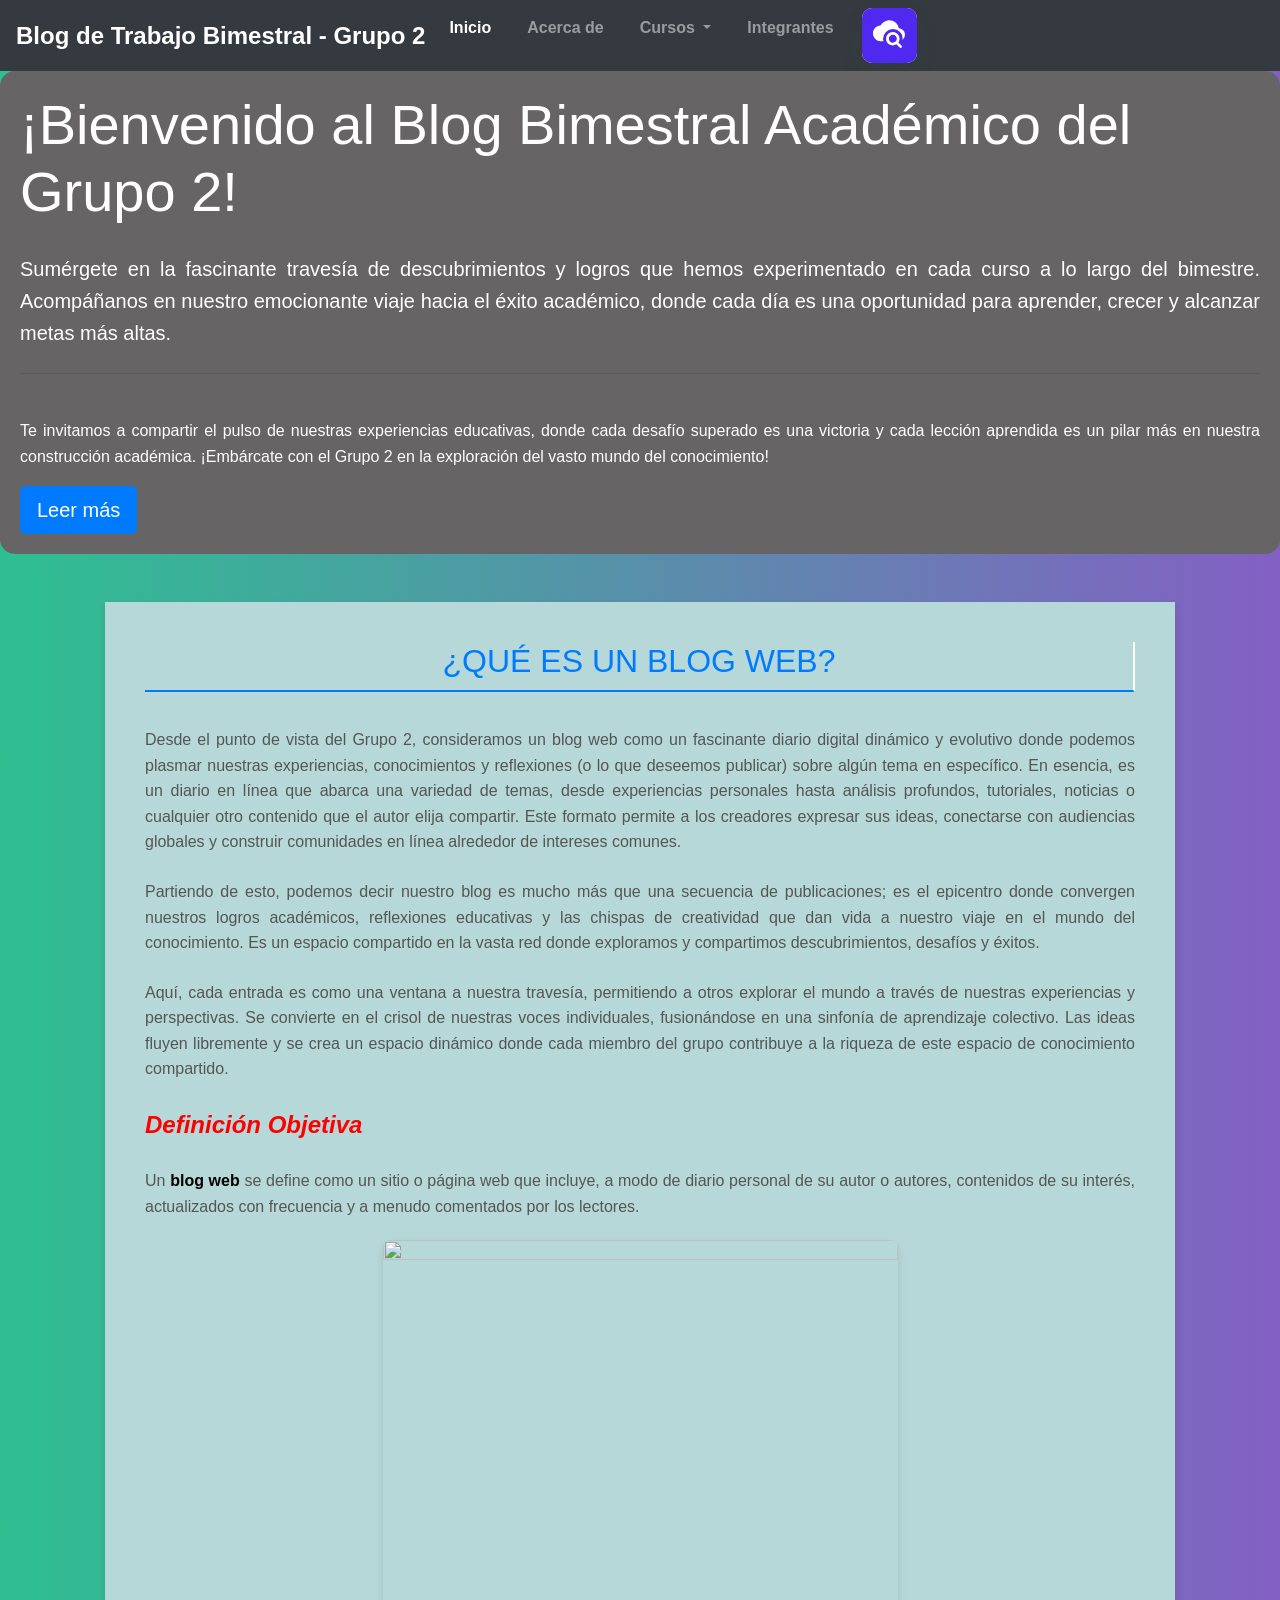
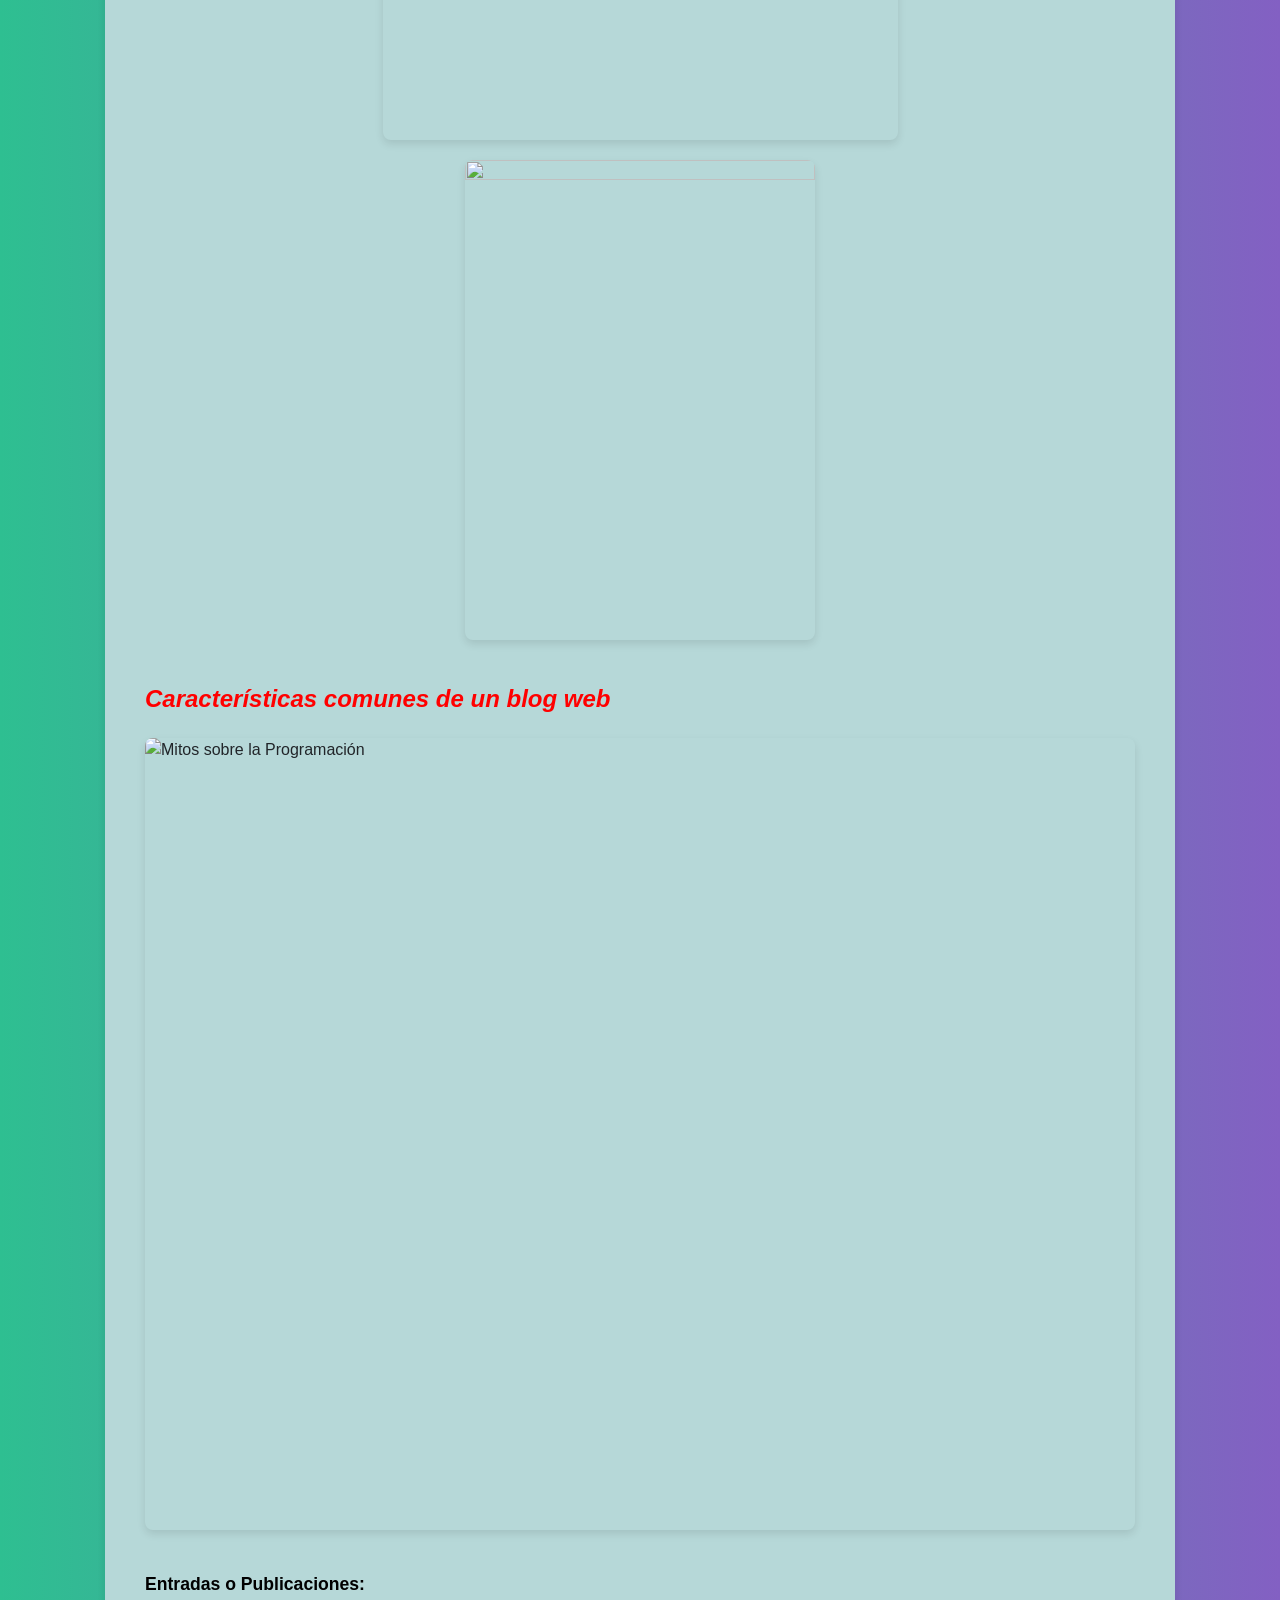
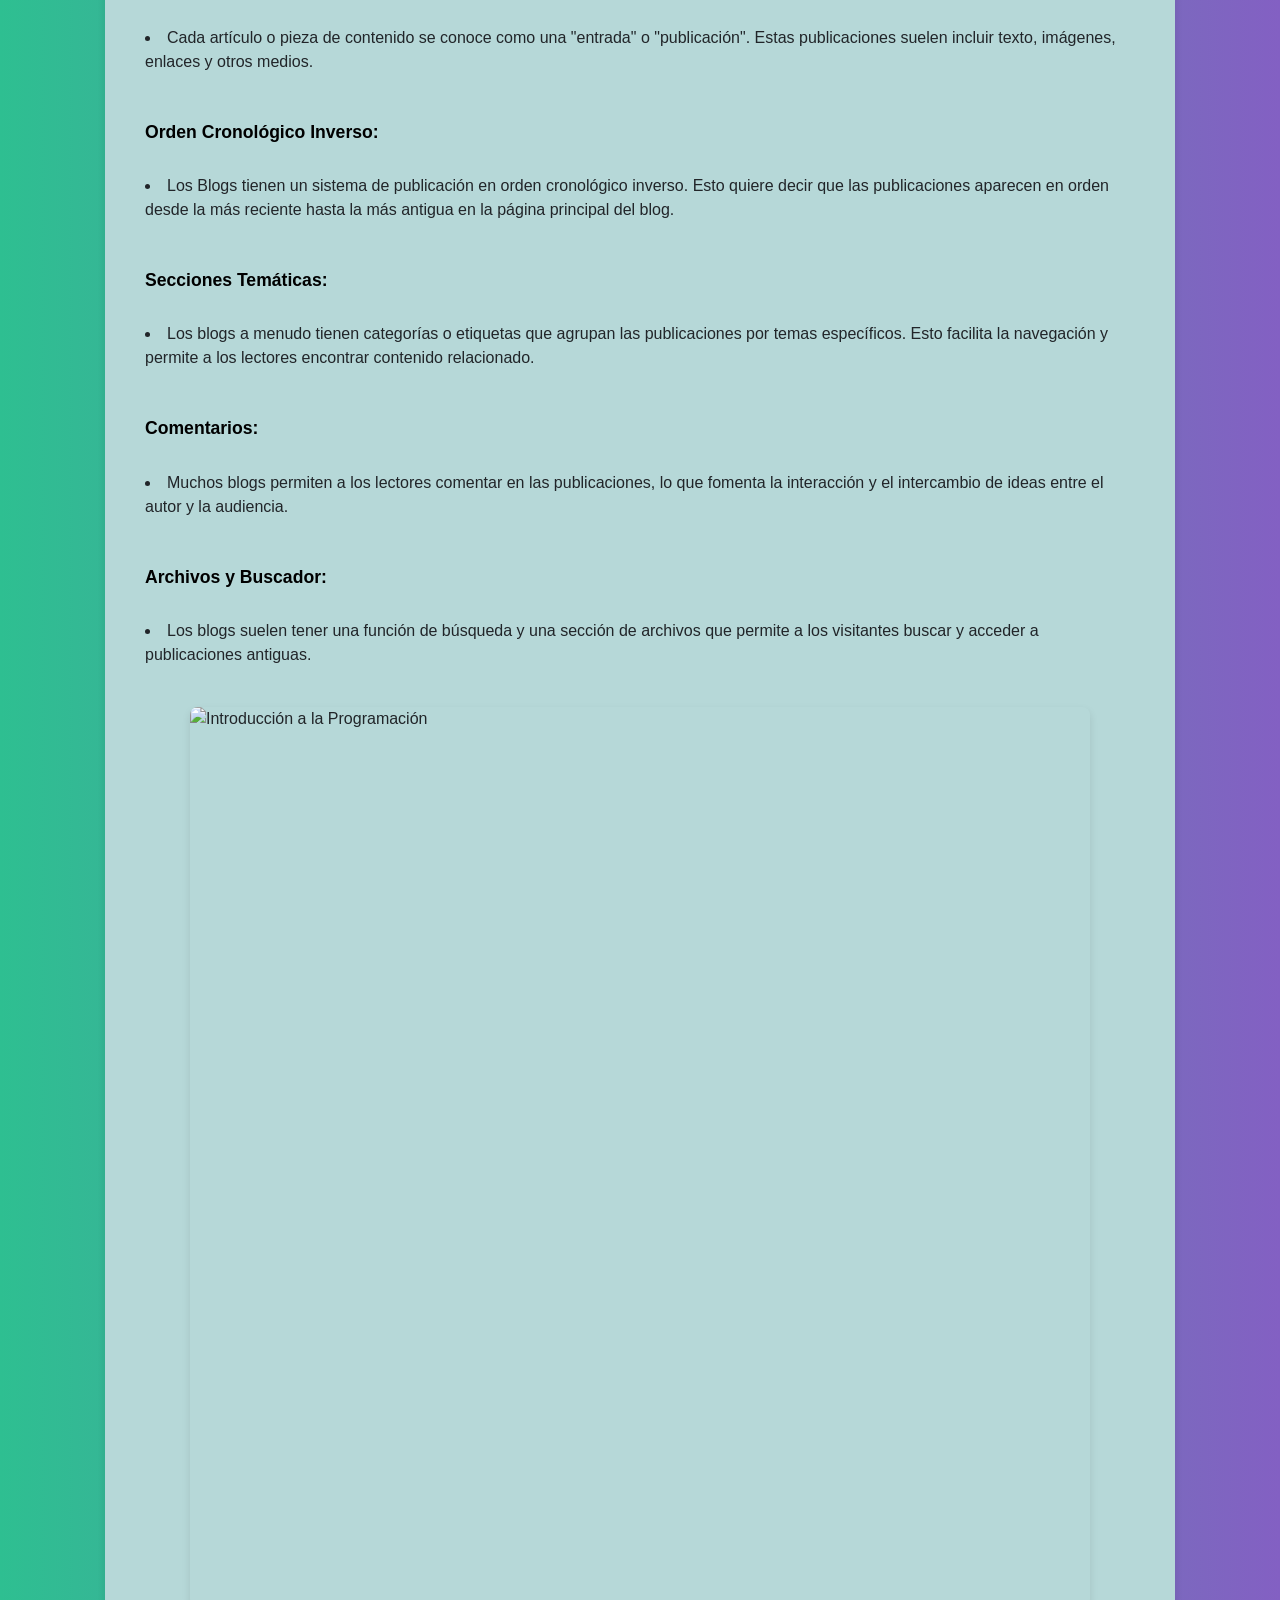
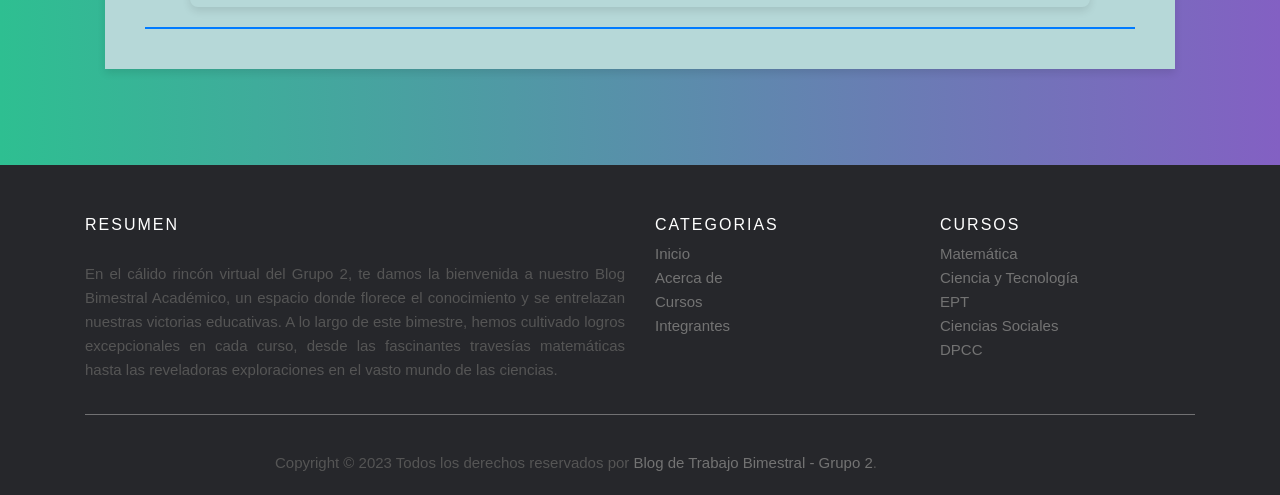
==== index.html @ 1a467d3a "Initial changes" ====
<!DOCTYPE html>
<html lang="en">
  <head>
    <meta charset="UTF-8">
    <title>Blog de Trabajo Bimestral - Grupo 2</title>
    <!-- BOOTSTRAP 4 CDN -->
    <link rel="stylesheet" href="https://stackpath.bootstrapcdn.com/bootstrap/4.2.1/css/bootstrap.min.css" integrity="sha384-GJzZqFGwb1QTTN6wy59ffF1BuGJpLSa9DkKMp0DgiMDm4iYMj70gZWKYbI706tWS" crossorigin="anonymous">
    <!-- CUSTOM CSS -->
    <link rel="stylesheet" href="static/css/main.css">
    <!-- ICON -->
    <link rel="icon" href="static/css/sdb.png" type="image/x-icon">
    <!-- EXTRA -->
    <link rel="stylesheet" href="https://cdnjs.cloudflare.com/ajax/libs/font-awesome/6.0.0/css/all.min.css" integrity="sha512-xxxxxxxxxxxxx" crossorigin="anonymous" />
    <script src="https://code.jquery.com/jquery-3.3.1.slim.min.js"></script>
    <script src="https://cdnjs.cloudflare.com/ajax/libs/popper.js/1.14.7/umd/popper.min.js"></script>
    <script src="https://stackpath.bootstrapcdn.com/bootstrap/4.3.1/js/bootstrap.min.js"></script>
  </head>
  <style>
    @import url('https://fonts.googleapis.com/css?family=Inconsolata:700');
body {
    font-family: 'Lucida Sans', 'Lucida Sans Regular', 'Lucida Grande', 'Lucida Sans Unicode', Geneva, Verdana, sans-serif;
    background: #8360c3;
    background: -webkit-linear-gradient(to right, #2ebf91, #8360c3);
    background: linear-gradient(to right, #2ebf91, #8360c3);
    margin: 0; /* Elimina el margen predeterminado del body */
    padding: 0; /* Elimina el relleno predeterminado del body */
}

.jumbotron {
    font-family: 'Segoe UI', Tahoma, Geneva, Verdana, sans-serif;
    background-color: #666464;
    color: rgb(255, 255, 255);
    border-radius: 15px;
    padding: 20px;
    animation: fadeIn 1s forwards ease-in-out;
}
.navbar.animated {
    background-color: #343a40;
    padding: 1rem 2rem;
    border-radius: 0;
    animation: slideInDown 0.5s ease-in-out;
}
.navbar-brand {
    color: #4c8f32;
    font-size: 1.5rem;
    font-weight: bold;
}

.navbar-nav .nav-item {
    margin-right: 20px;
}

.navbar-nav .nav-link {
    color: #000000;
    font-weight: bold;
    transition: color 0.3s;
    border-radius: 0;
}

.navbar-nav .nav-link:hover {
    color: #e44d26;
}

.home-btn:hover,
.about-btn:hover {
    background-color: #e44d26;
    border: none;
}

.form-control {
    border: 2px solid #28a745;
    border-radius: 5px;
}

.btn-outline-success {
    color: #28a745;
    border-color: #28a745;
    border-radius: 5px;
}

.btn-outline-success:hover {
    background-color: #28a745;
    color: #fff;
}
/********** Expanding Search **********/
.search {
  --background: #ffffff;
  --text-color: #414856;
  --primary-color: #4f29f0;
  --border-radius: 10px;
  --width: 190px;
  --height: 55px;
  background: var(--background);
  width: auto;
  height: var(--height);
  position: relative;
  overflow: hidden;
  border-radius: var(--border-radius);
  box-shadow: 0 10px 30px rgba(65, 72, 86, 0.05);
  display: flex;
  justify-content: center;
  align-items: center;
}
.search input[type=text] {
  position: relative;
  width: var(--height);
  height: var(--height);
  font: 400 16px "Varela Round", sans-serif;
  color: var(--text-color);
  border: 0;
  box-sizing: border-box;
  outline: none;
  padding: 0 0 0 40px;
  transition: width 0.6s ease;
  z-index: 10;
  opacity: 0;
  cursor: pointer;
}
.search input[type=text]:focus {
  z-index: 0;
  opacity: 1;
  width: var(--width);
}
.search input[type=text]:focus ~ .symbol::before {
  width: 0%;
}
.search input[type=text]:focus ~ .symbol:after {
  -webkit-clip-path: inset(0% 0% 0% 100%);
          clip-path: inset(0% 0% 0% 100%);
  transition: -webkit-clip-path 0.04s linear 0.105s;
  transition: clip-path 0.04s linear 0.105s;
  transition: clip-path 0.04s linear 0.105s, -webkit-clip-path 0.04s linear 0.105s;
}
.search input[type=text]:focus ~ .symbol .cloud {
  top: -30px;
  left: -30px;
  transform: translate(0, 0);
  transition: all 0.6s ease;
}
.search input[type=text]:focus ~ .symbol .lens {
  top: 20px;
  left: 15px;
  transform: translate(0, 0);
  fill: var(--primary-color);
  transition: top 0.5s ease 0.1s, left 0.5s ease 0.1s, fill 0.3s ease;
}
.search .symbol {
  height: 100%;
  width: 100%;
  position: absolute;
  top: 0;
  z-index: 1;
  display: flex;
  justify-content: center;
  align-items: center;
}
.search .symbol:before {
  content: "";
  position: absolute;
  right: 0;
  width: 100%;
  height: 100%;
  background: var(--primary-color);
  z-index: -1;
  transition: width 0.6s ease;
}
.search .symbol:after {
  content: "";
  position: absolute;
  top: 21px;
  left: 21px;
  width: 20px;
  height: 20px;
  border-radius: 50%;
  background: var(--primary-color);
  z-index: 1;
  -webkit-clip-path: inset(0% 0% 0% 0%);
          clip-path: inset(0% 0% 0% 0%);
  transition: -webkit-clip-path 0.04s linear 0.225s;
  transition: clip-path 0.04s linear 0.225s;
  transition: clip-path 0.04s linear 0.225s, -webkit-clip-path 0.04s linear 0.225s;
}
.search .symbol .cloud,
.search .symbol .lens {
  position: absolute;
  fill: #fff;
  stroke: none;
  top: 50%;
  left: 50%;
}
.search .symbol .cloud {
  width: 35px;
  height: 32px;
  transform: translate(-50%, -60%);
  transition: all 0.6s ease;
}
.search .symbol .lens {
  fill: #fff;
  width: 16px;
  height: 16px;
  z-index: 2;
  top: 24px;
  left: 24px;
  transition: top 0.3s ease, left 0.3s ease, fill 0.2s ease 0.2s;
}
/********** End Expanding Search **********/
.main-content {
    background-color: rgb(182, 216, 216); /* Cambia a tu color deseado */
    padding: 40px;
    border-radius: 0;
    margin: 20px;
    box-shadow: 0 4px 8px rgba(0, 0, 0, 0.1); /* Sutil sombra para efecto tridimensional */
    opacity: 0; /* Inicia con opacidad 0 */
    transform: translateY(20px); /* Desplaza hacia abajo 20px */
    animation: fadeInUp 1s forwards ease-in-out; /* Aplica la animación */
}

.main-content::after {
    content: "";
    display: block;
    border-bottom: 2px solid #007bff;
    margin-top: 20px;
}

.main-content h2 {
    text-align: center;
    color: #007bff; /* Nuevo color para los títulos de sección */
    margin-bottom: 15px;
    text-transform: uppercase;
    font-size: 2em; /* Tamaño del texto del título aumentado */
    border-bottom: 2px solid #007bff;
    padding-bottom: 10px;
}
.main-content p {
    text-align: justify;
    line-height: 1.6;
    color: #555;
    margin-bottom: 4px; /* Espacio entre párrafos */
}
.main-content img {
    max-width: 100%;
    height: auto;
    border-radius: 8px;
    box-shadow: 0 4px 8px rgba(0, 0, 0, 0.1);
    margin-bottom: 20px;
    display: block;
    margin: 20px auto;
}
.row {
    display: flex;
    flex-wrap: wrap;
    justify-content: space-around;
}
.col-md-4 {
    padding: 20px; /* Aumenta el espacio interno */
    border-radius: 15px; /* Bordes redondeados */
    background-color: #d6d87d; /* Color de fondo suave */
    box-shadow: 0 0 10px rgba(0, 0, 0, 0.1); /* Sombra suave */
    margin: 10px; /* Ajusta el margen entre los elementos según tus preferencias */
    transition: transform 0.3s; /* Efecto de transición al pasar el ratón */
}
.col-md-4:hover {
    transform: scale(1.05); /* Ajusta el factor de escala según tus preferencias */
}
p {
    padding-top: 20px; /* Ajusta la cantidad de espacio superior según tus necesidades */
    text-align: justify;
    line-height: 1.6; /* Ajusta la altura de línea para una mejor legibilidad */
    color: #555;
}
.jumbotron p {
    color: white;
}
h2 {
    text-align: center;
    color: #333;
    margin-bottom: 20px;
}
img {
    max-width: 100%;
    border-radius: 8px;
    margin-top: 20px;
    margin-bottom: 15px;
}
iframe {
    display: block;
    margin: 20px auto; /* Ajusta la cantidad de espacio vertical y horizontal según tus necesidades */
    width: 80%; /* Ajusta el ancho según tus necesidades */
    height: 80vh; /* Ajusta la altura según tus necesidades */
}
.titulo-animado {
    overflow: hidden;
    border-right: 2px solid white; /* Simula el cursor de escritura */
    white-space: nowrap; /* Evita el salto de línea */
    margin: 0 auto;
    animation: typing 3s steps(40, end), blink-caret 0.75s step-end infinite; /* Combina las animaciones */
}

.site-footer
{
  background-color:#26272b;
  padding:45px 0 20px;
  font-size:15px;
  line-height:24px;
  color:#737373;
}
.site-footer hr
{
  border-top-color:#bbb;
  opacity:0.5
}
.site-footer hr.small
{
  margin:20px 0
}
.site-footer h6
{
  color:#fff;
  font-size:16px;
  text-transform:uppercase;
  margin-top:5px;
  letter-spacing:2px
}
.site-footer a
{
  color:#737373;
}
.site-footer a:hover
{
  color:#3366cc;
  text-decoration:none;
}
.footer-links
{
  padding-left:0;
  list-style:none
}
.footer-links li
{
  display:block
}
.footer-links a
{
  color:#737373
}
.footer-links a:active,.footer-links a:focus,.footer-links a:hover
{
  color:#3366cc;
  text-decoration:none;
}
.footer-links.inline li
{
  display:inline-block
}
.site-footer .social-icons
{
  text-align:right
}
.site-footer .social-icons a
{
  width:40px;
  height:40px;
  line-height:40px;
  margin-left:6px;
  margin-right:0;
  border-radius:100%;
  background-color:#33353d
}
.copyright-text
{
  margin:0
}
/* Estilo para el enlace del menú desplegable */
.navbar-nav .nav-item.dropdown:hover .nav-link {
  color: #fff; /* Cambia el color del texto al pasar el ratón sobre el enlace del menú desplegable */
}

/* Estilo para el enlace activo del menú desplegable */
.navbar-nav .nav-item.dropdown .nav-link.active {
  background-color: #343a40; /* Cambia el color de fondo del enlace activo del menú desplegable */
}

/* Estilo para los elementos del menú desplegable */
.navbar-nav .nav-item.dropdown .dropdown-item {
  color: #212529; /* Color de texto normal */
}

/* Estilo para los elementos del menú desplegable al pasar el ratón sobre ellos */
.navbar-nav .nav-item.dropdown .dropdown-item:hover {
  background-color: #343a40; /* Cambia el color de fondo al pasar el ratón sobre los elementos del menú desplegable */
  color: #fff; /* Cambia el color del texto al pasar el ratón sobre los elementos del menú desplegable */
}
    /* Estilos personalizados para el carrusel */
    #miCarrusel {
      max-width: 800px; /* Ajusta el ancho máximo según tu preferencia */
      margin: auto; /* Centra el carrusel en la página */
    }

    .carousel-inner img {
      width: 100%;
      height: 400px; /* Ajusta la altura según tu preferencia */
      object-fit: cover; /* Ajusta el modo de ajuste según tu preferencia */
    }
    .video {
      display: flex;
      justify-content: center; /* Centrado horizontal */
      align-items: center; /* Centrado vertical */
      height: 100vh; /* Ajusta la altura según tus necesidades */
    }
    
    video {
      max-width: 100%;
      max-height: 100%;
    }
@media (max-width:991px)
{
  .site-footer [class^=col-]
  {
    margin-bottom:30px
  }
}
@media (max-width:767px)
{
  .site-footer
  {
    padding-bottom:0
  }
  .site-footer .copyright-text,.site-footer .social-icons
  {
    text-align:center
  }
}

@media (max-width:767px)
{
  .social-icons li.title
  {
    display:block;
    margin-right:0;
    font-weight:600
  }
}
@keyframes fadeInUp {
    to {
        opacity: 1;
        transform: translateY(0);
    }
}
@keyframes fadeIn {
    from {
        opacity: 0;
    }
    to {
        opacity: 1;
    }
}
@keyframes slideInDown {
    from {
        transform: translateY(-100%);
    }
    to {
        transform: translateY(0);
    }
}
@keyframes typing {
    from {
        width: 0;
    }
    to {
        width: 100%;
    }
}
@keyframes blink-caret {
    from, to {
        border-color: transparent;
    }
    50% {
        border-color: orange;
    }
}
</style>
  <body>

    <nav class="navbar navbar-expand-lg navbar-dark bg-dark">
      <a class="navbar-brand" href="index.html">Blog de Trabajo Bimestral - Grupo 2</a>
      <button class="navbar-toggler" type="button" data-toggle="collapse" data-target="#navbarNav" aria-controls="navbarNav" aria-expanded="false" aria-label="Toggle navigation">
        <span class="navbar-toggler-icon"></span>
      </button>
      <div class="collapse navbar-collapse" id="navbarNav">
        <ul class="navbar-nav">
          <li class="nav-item active">
            <a class="nav-link" href="index.html">Inicio</a>
          </li>
          <li class="nav-item">
            <a class="nav-link" href="about.html">Acerca de</a>
          </li>
          <li class="nav-item dropdown">
            <a class="nav-link dropdown-toggle" href="ept.html" id="navbarDropdown" role="button" data-toggle="dropdown" aria-haspopup="true" aria-expanded="false">
              Cursos
            </a>
            <div class="dropdown-menu" aria-labelledby="navbarDropdown">
              <a class="dropdown-item" href="ept.html">EPT</a>
              <a class="dropdown-item" href="/matematica">Matemática</a>
              <a class="dropdown-item" href="/dpcc">DPCC</a>
              <a class="dropdown-item" href="/cyt">Ciencia y Tecnología</a>
              <a class="dropdown-item" href="/ccss">Ciencias Sociales</a>
              <a class="dropdown-item" href="com.html">Comunicación</a>
            </div>
          </li>
          <li class="nav-item">
            <a class="nav-link" href="integrantes.html">Integrantes</a>
          </li>
          <div class="search">
            <input type="text" placeholder="Búsqueda" />
            <div class="symbol">
              <svg class="cloud">
                <use xlink:href="#cloud" />
              </svg>
              <svg class="lens">
                <use xlink:href="#lens" />
              </svg>
            </div>
          </div>
            
          <!-- SVG -->
          <svg xmlns="http://www.w3.org/2000/svg" style="display: none;">
            <symbol xmlns="http://www.w3.org/2000/svg" viewBox="0 0 35 35" id="cloud">
              <path d="M31.714,25.543c3.335-2.17,4.27-6.612,2.084-9.922c-1.247-1.884-3.31-3.077-5.575-3.223h-0.021
            C27.148,6.68,21.624,2.89,15.862,3.931c-3.308,0.597-6.134,2.715-7.618,5.708c-4.763,0.2-8.46,4.194-8.257,8.919
            c0.202,4.726,4.227,8.392,8.991,8.192h4.873h13.934C27.784,26.751,30.252,26.54,31.714,25.543z" />
            </symbol>
            <symbol xmlns="http://www.w3.org/2000/svg" viewBox="0 0 16 16" id="lens">
              <path d="M15.656,13.692l-3.257-3.229c2.087-3.079,1.261-7.252-1.845-9.321c-3.106-2.068-7.315-1.25-9.402,1.83
            s-1.261,7.252,1.845,9.32c1.123,0.748,2.446,1.146,3.799,1.142c1.273-0.016,2.515-0.39,3.583-1.076l3.257,3.229
            c0.531,0.541,1.404,0.553,1.95,0.025c0.009-0.008,0.018-0.017,0.026-0.025C16.112,15.059,16.131,14.242,15.656,13.692z M2.845,6.631
            c0.023-2.188,1.832-3.942,4.039-3.918c2.206,0.024,3.976,1.816,3.951,4.004c-0.023,2.171-1.805,3.918-3.995,3.918
            C4.622,10.623,2.833,8.831,2.845,6.631L2.845,6.631z" />
            </symbol>
          </svg>  
    </nav>
<div class="jumbotron">
  <h1 class="display-4">¡Bienvenido al Blog Bimestral Académico del Grupo 2!</h1>
  <p class="lead">Sumérgete en la fascinante travesía de descubrimientos y logros que hemos experimentado en cada curso a lo largo del bimestre. Acompáñanos en nuestro emocionante viaje hacia el éxito académico, donde cada día es una oportunidad para aprender, crecer y alcanzar metas más altas. 
  </p>
  <hr class="my-4">
  <p>Te invitamos a compartir el pulso de nuestras experiencias educativas, donde cada desafío superado es una victoria y cada lección aprendida es un pilar más en nuestra construcción académica. ¡Embárcate con el Grupo 2 en la exploración del vasto mundo del conocimiento!</p>
  <a class="btn btn-primary btn-lg" href="ept.html"role="button">Leer más</a>
</div>

<section class="container my-5">
<div class="main-content">

      <h2 id="titulo-escritura" class="titulo-animado">¿Qué es un blog web?</h2>
      <p>Desde el punto de vista del Grupo 2, consideramos un blog web como un fascinante diario digital dinámico y evolutivo donde podemos plasmar nuestras experiencias, conocimientos y reflexiones (o lo que deseemos publicar) sobre algún tema en específico. En esencia, es un diario en línea que abarca una variedad de temas, desde experiencias personales hasta análisis profundos, tutoriales, noticias o cualquier otro contenido que el autor elija compartir. Este formato permite a los creadores expresar sus ideas, conectarse con audiencias globales y construir comunidades en línea alrededor de intereses comunes.</p>
      <p>Partiendo de esto, podemos decir nuestro blog es mucho más que una secuencia de publicaciones; es el epicentro donde convergen nuestros logros académicos, reflexiones educativas y las chispas de creatividad que dan vida a nuestro viaje en el mundo del conocimiento. Es un espacio compartido en la vasta red donde exploramos y compartimos descubrimientos, desafíos y éxitos.</p>
      <p>Aquí, cada entrada es como una ventana a nuestra travesía, permitiendo a otros explorar el mundo a través de nuestras experiencias y perspectivas. Se convierte en el crisol de nuestras voces individuales, fusionándose en una sinfonía de aprendizaje colectivo. Las ideas fluyen libremente y se crea un espacio dinámico donde cada miembro del grupo contribuye a la riqueza de este espacio de conocimiento compartido.</p>
      <p><strong><em><span style="font-size: 1.5em;"><span style="color: red;">Definición Objetiva</span></span></em></strong></p>
      <p>Un <strong><span style="color: black;">blog web</span></strong> se define como un sitio o página web que incluye, a modo de diario personal de su autor o autores, contenidos de su interés, actualizados con frecuencia y a menudo comentados por los lectores.</p>

      <img src="static/css/giphy.gif" width="515" height="500" frameBorder="0" class="giphy-embed" allowFullScreen></img> 
      <img src="static/css/blog.gif" width="350" height="480" frameBorder="0" class="giphy-embed" allowFullScreen></img>   
      <p><strong><em><span style="font-size: 1.5em;"><span style="color: red;">Características comunes de un blog web</span></span></em></strong></p>
      <img src="static/css/característicasdeunblog.webp" alt="Mitos sobre la Programación" width="1000" height="800">
      <p><strong><span style="font-size: 1.1em;"><span style="color: rgb(0, 0, 0);">Entradas o Publicaciones:</span></span></strong></p>
      <p><li>Cada artículo o pieza de contenido se conoce como una "entrada" o "publicación". Estas publicaciones suelen incluir texto, imágenes, enlaces y otros medios.</li></p>
      <p><strong><span style="font-size: 1.1em;"><span style="color: rgb(0, 0, 0);">Orden Cronológico Inverso:</span></span></strong></p>
      <p><li>Los Blogs tienen un sistema de publicación en orden cronológico inverso. Esto quiere decir que las publicaciones aparecen en orden desde la más reciente hasta la más antigua en la página principal del blog.</li></p>
      <p><strong><span style="font-size: 1.1em;"><span style="color: rgb(0, 0, 0);">Secciones Temáticas:</span></span></strong></p>
      <p><li>Los blogs a menudo tienen categorías o etiquetas que agrupan las publicaciones por temas específicos. Esto facilita la navegación y permite a los lectores encontrar contenido relacionado.</li></p>
      <p><strong><span style="font-size: 1.1em;"><span style="color: rgb(0, 0, 0);">Comentarios:</span></span></strong></p>
      <p><li>Muchos blogs permiten a los lectores comentar en las publicaciones, lo que fomenta la interacción y el intercambio de ideas entre el autor y la audiencia.</li></p>
      <p><strong><span style="font-size: 1.1em;"><span style="color: rgb(0, 0, 0);">Archivos y Buscador:</span></span></strong></p>
      <p><li>Los blogs suelen tener una función de búsqueda y una sección de archivos que permite a los visitantes buscar y acceder a publicaciones antiguas.</li></p>
      <!-- Espacio para imágenes -->
      <img src="static/css/blogcategory..jpg" alt="Introducción a la Programación" width="900" height="900">
</div>
</section>

    <div class="container p-4">

    </div>

  <!-- Site footer -->
  <footer class="site-footer">
    <div class="container">
      <div class="row">
        <div class="col-sm-12 col-md-6">
          <h6>Resumen</h6>
          <p class="text-justify">En el cálido rincón virtual del Grupo 2, te damos la bienvenida a nuestro Blog Bimestral Académico, un espacio donde florece el conocimiento y se entrelazan nuestras victorias educativas. A lo largo de este bimestre, hemos cultivado logros excepcionales en cada curso, desde las fascinantes travesías matemáticas hasta las reveladoras exploraciones en el vasto mundo de las ciencias.</p>
        </div>

        <div class="col-xs-6 col-md-3">
          <h6>Categorias</h6>
          <ul class="footer-links">
            <li><a href="index.html">Inicio</a></li>
            <li><a href="about.html">Acerca de</a></li>
            <li><a href="ept.html">Cursos</a></li>
            <li><a href="integrantes.html">Integrantes</a></li>
          </ul>
        </div>

        <div class="col-xs-6 col-md-3">
          <h6>Cursos</h6>
          <ul class="footer-links">
            <li><a href="/matematica">Matemática</a></li>
            <li><a href="/cyt">Ciencia y Tecnología</a></li>
            <li><a href="ept.html">EPT</a></li>
            <li><a href="/ccss">Ciencias Sociales</a></li>
            <li><a href="/dpcc">DPCC</a></li>
          </ul>
        </div>
      </div>
      <hr>
    </div>
    <div class="container">
      <div class="row">
        <div class="col-md-8 col-sm-6 col-xs-12">
          <p class="copyright-text">Copyright &copy; 2023 Todos los derechos reservados por 
       <a href="/">Blog de Trabajo Bimestral - Grupo 2</a>.
          </p>
        </div>
      </div>
    </div>
</footer>

    <!-- SCRIPTS -->
    <script src="{{url_for('static', filename='scripts/nuevoscript.js')}}"></script>
  </body>
</html>
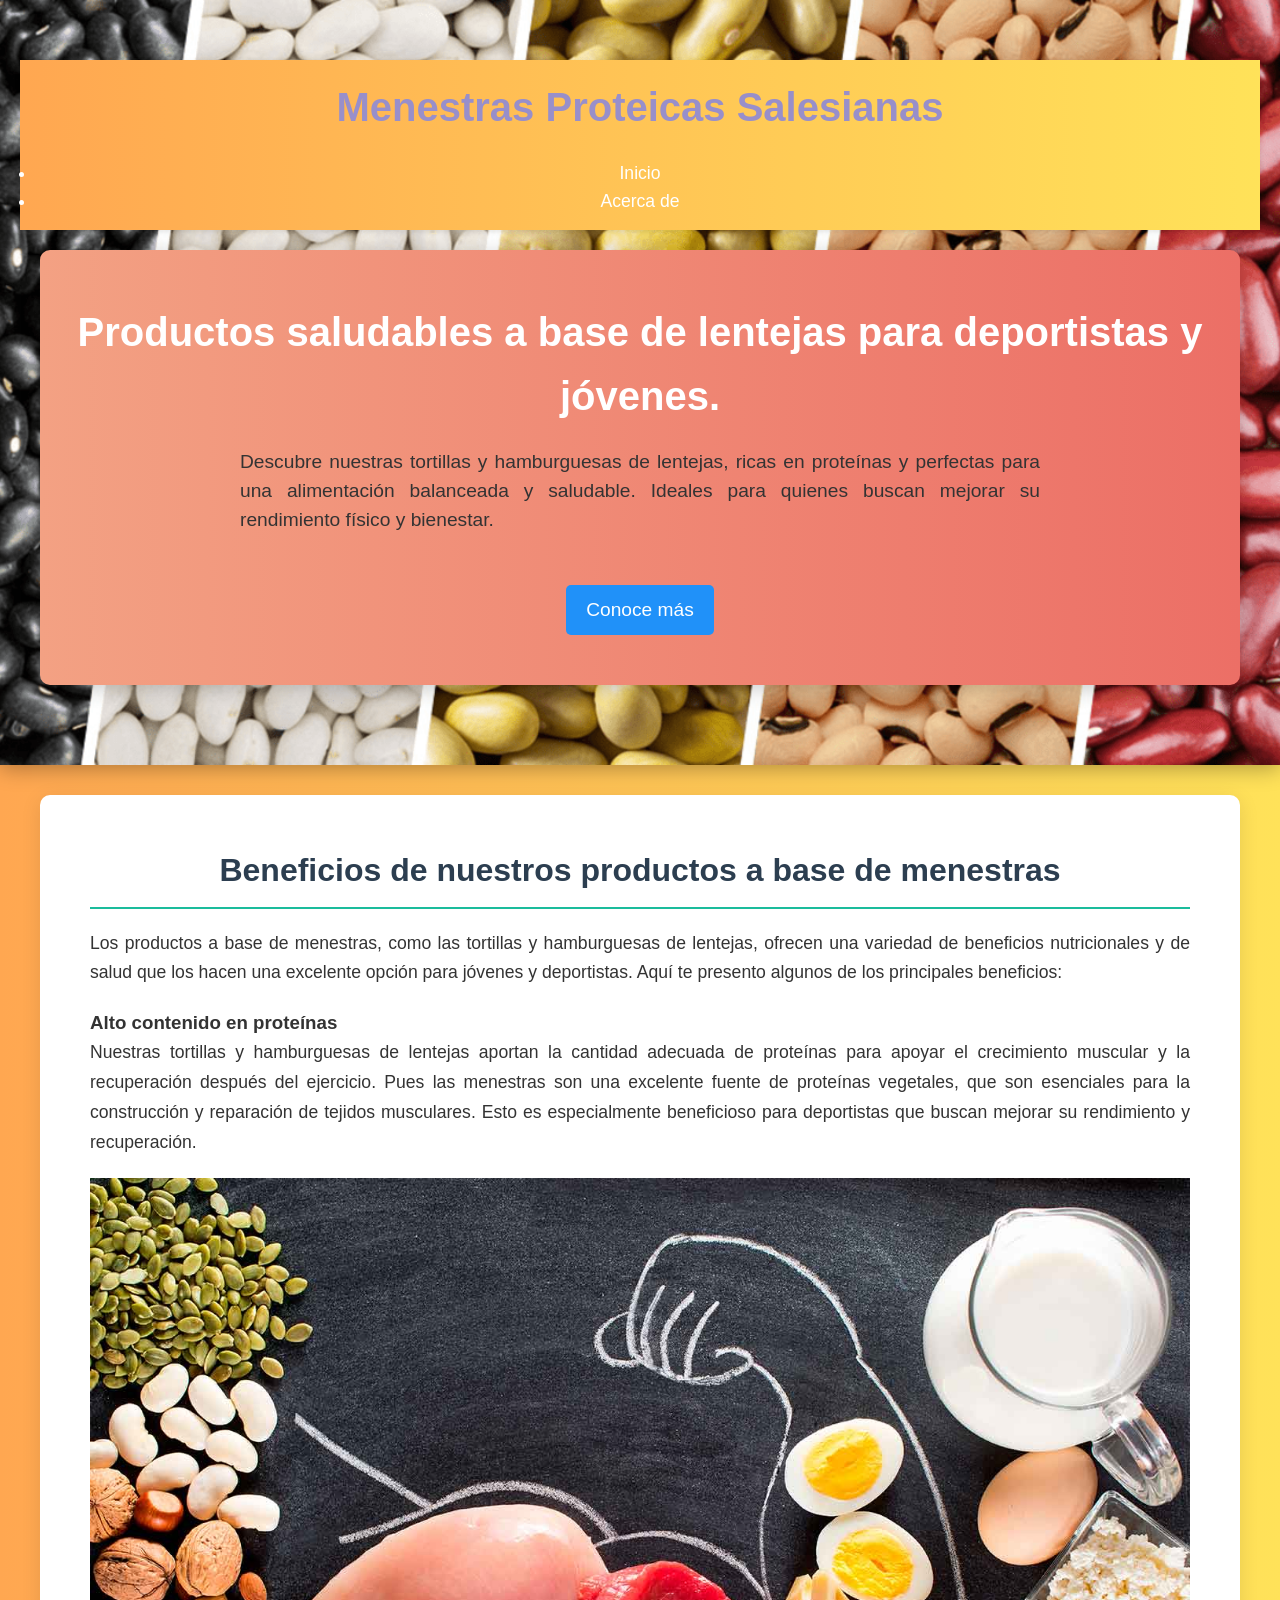
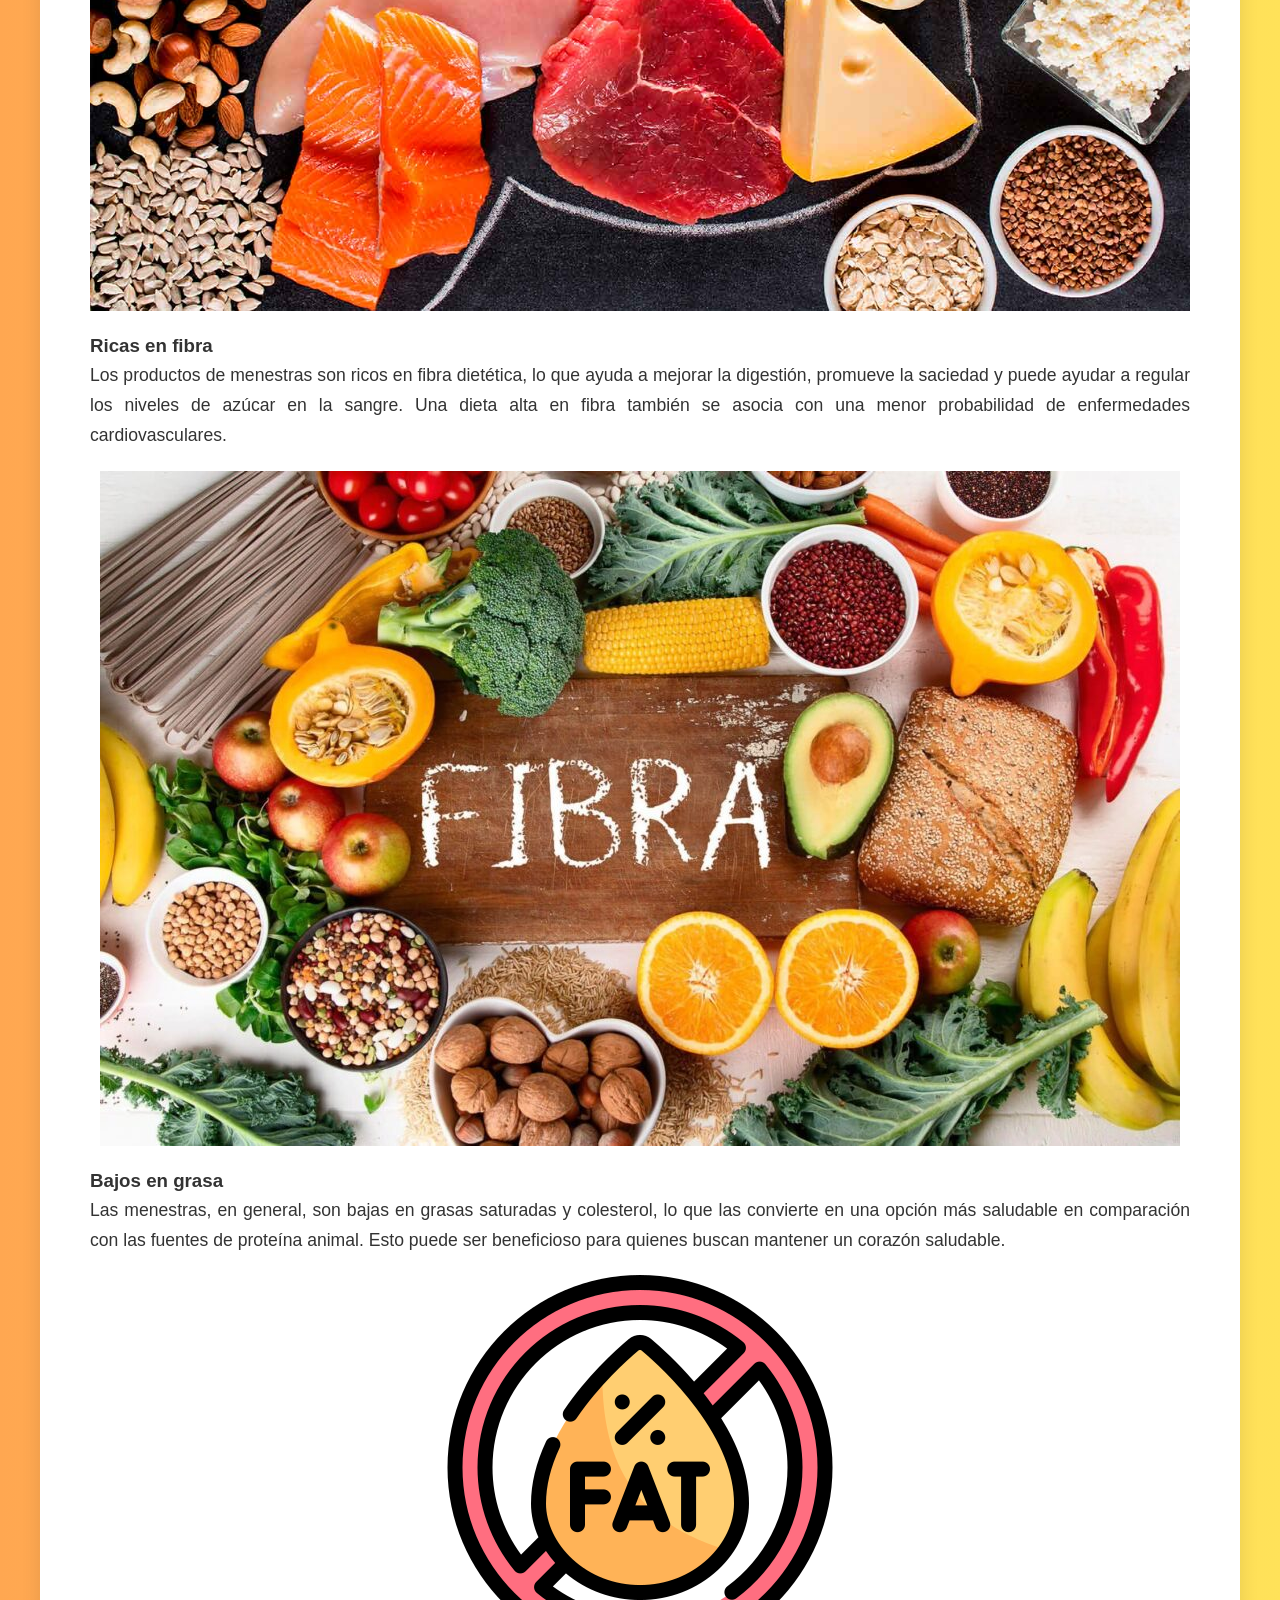
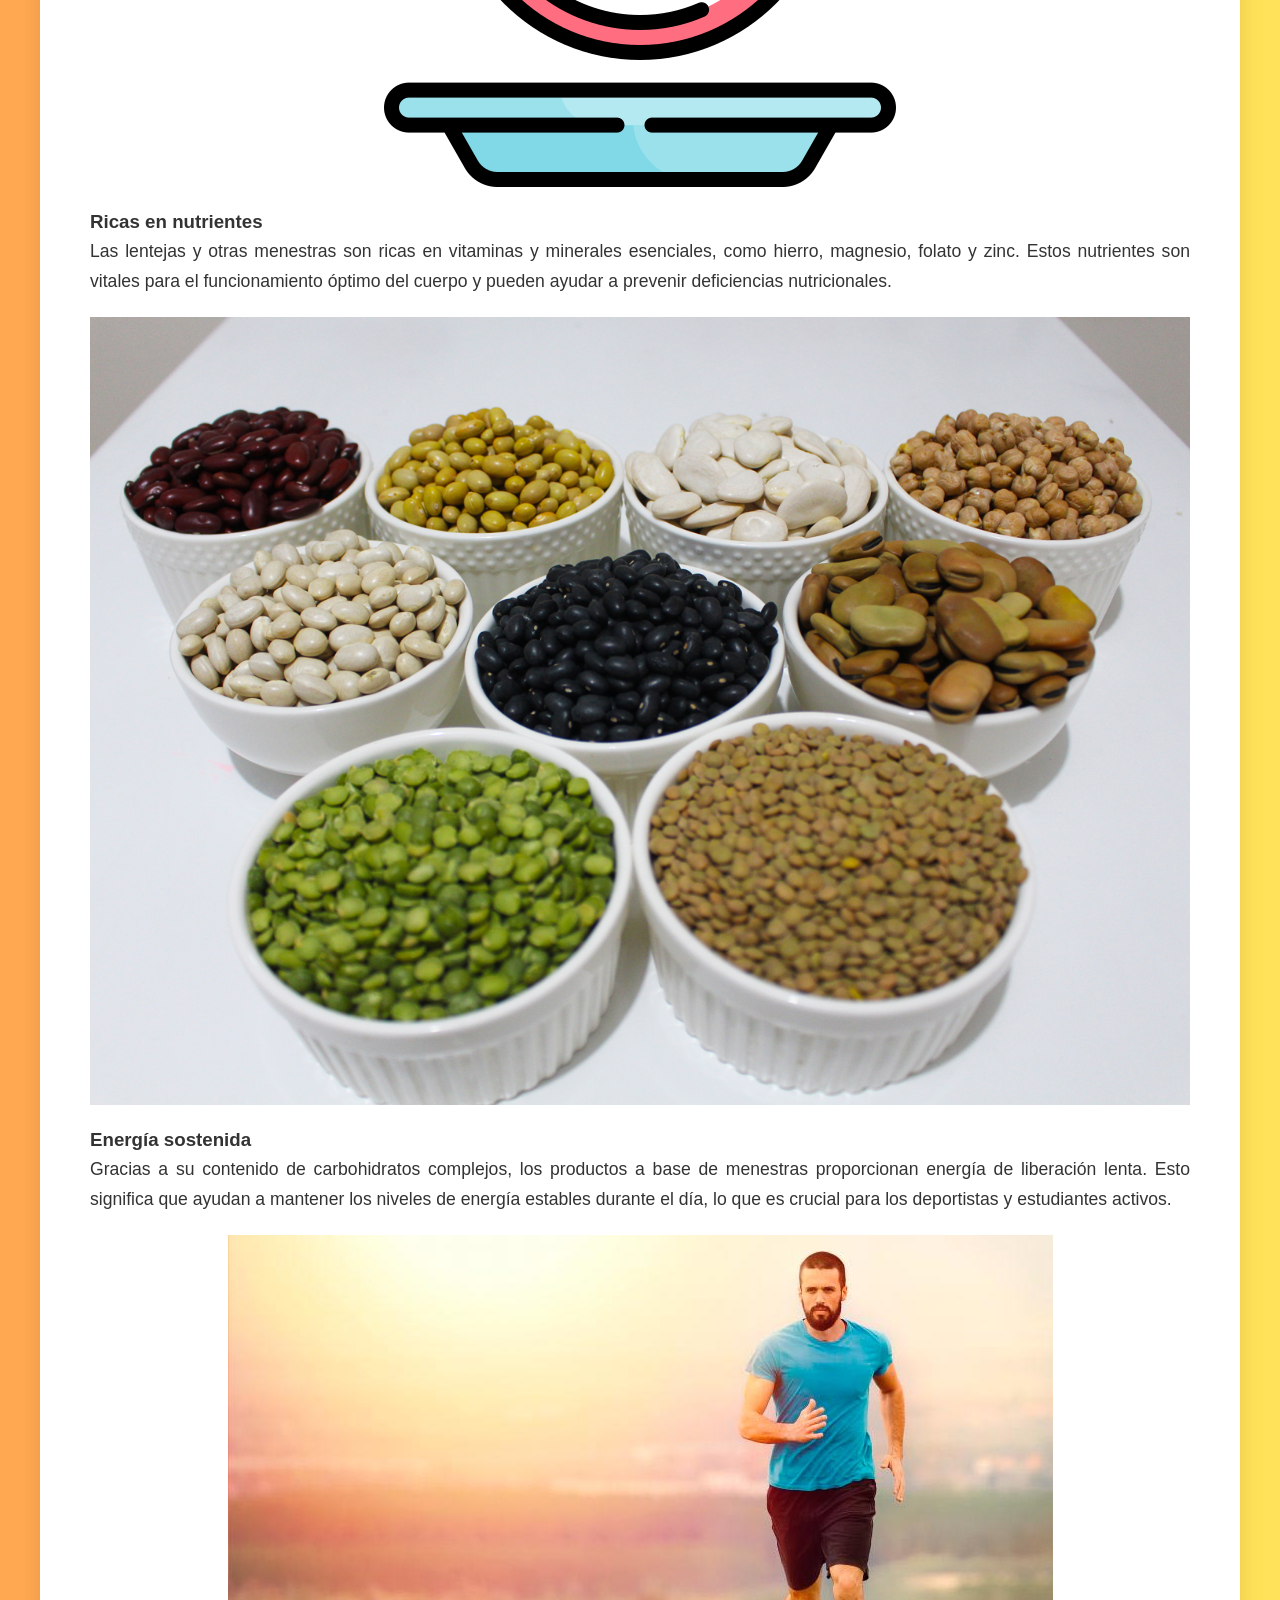
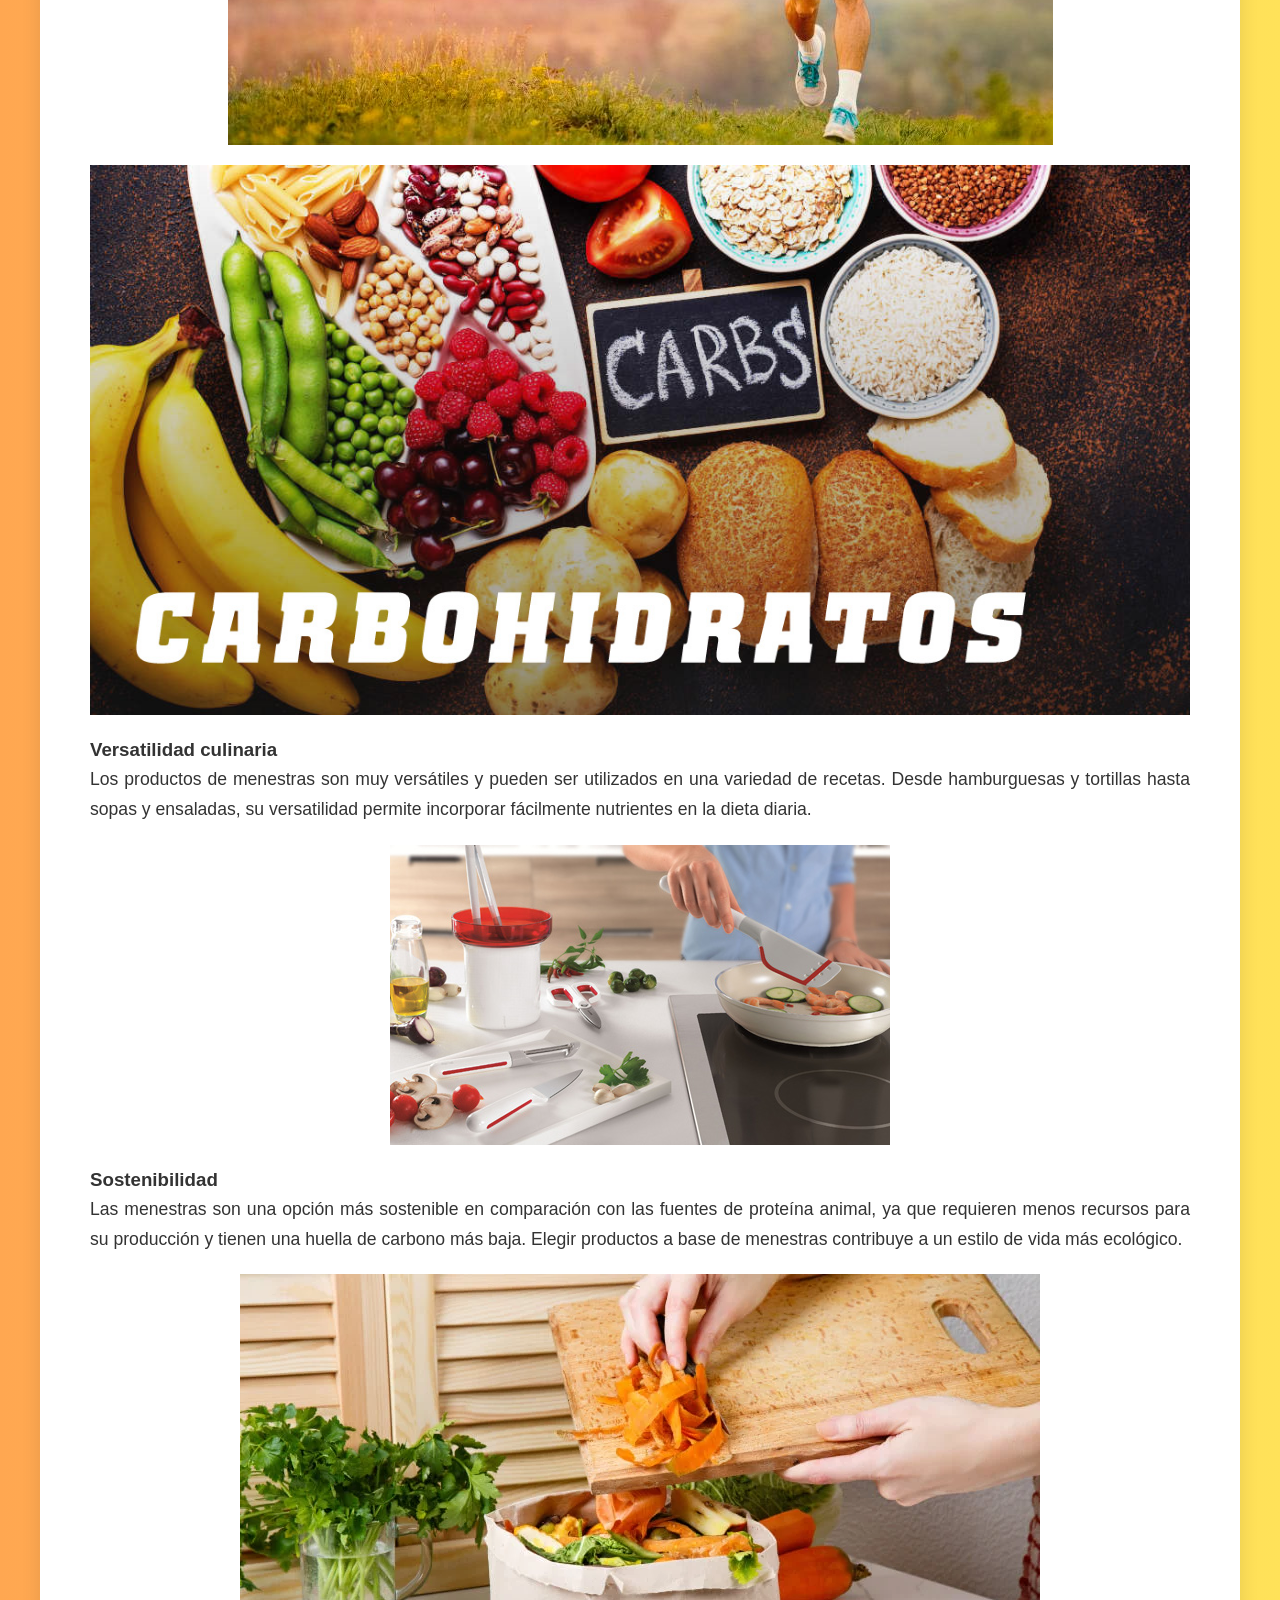
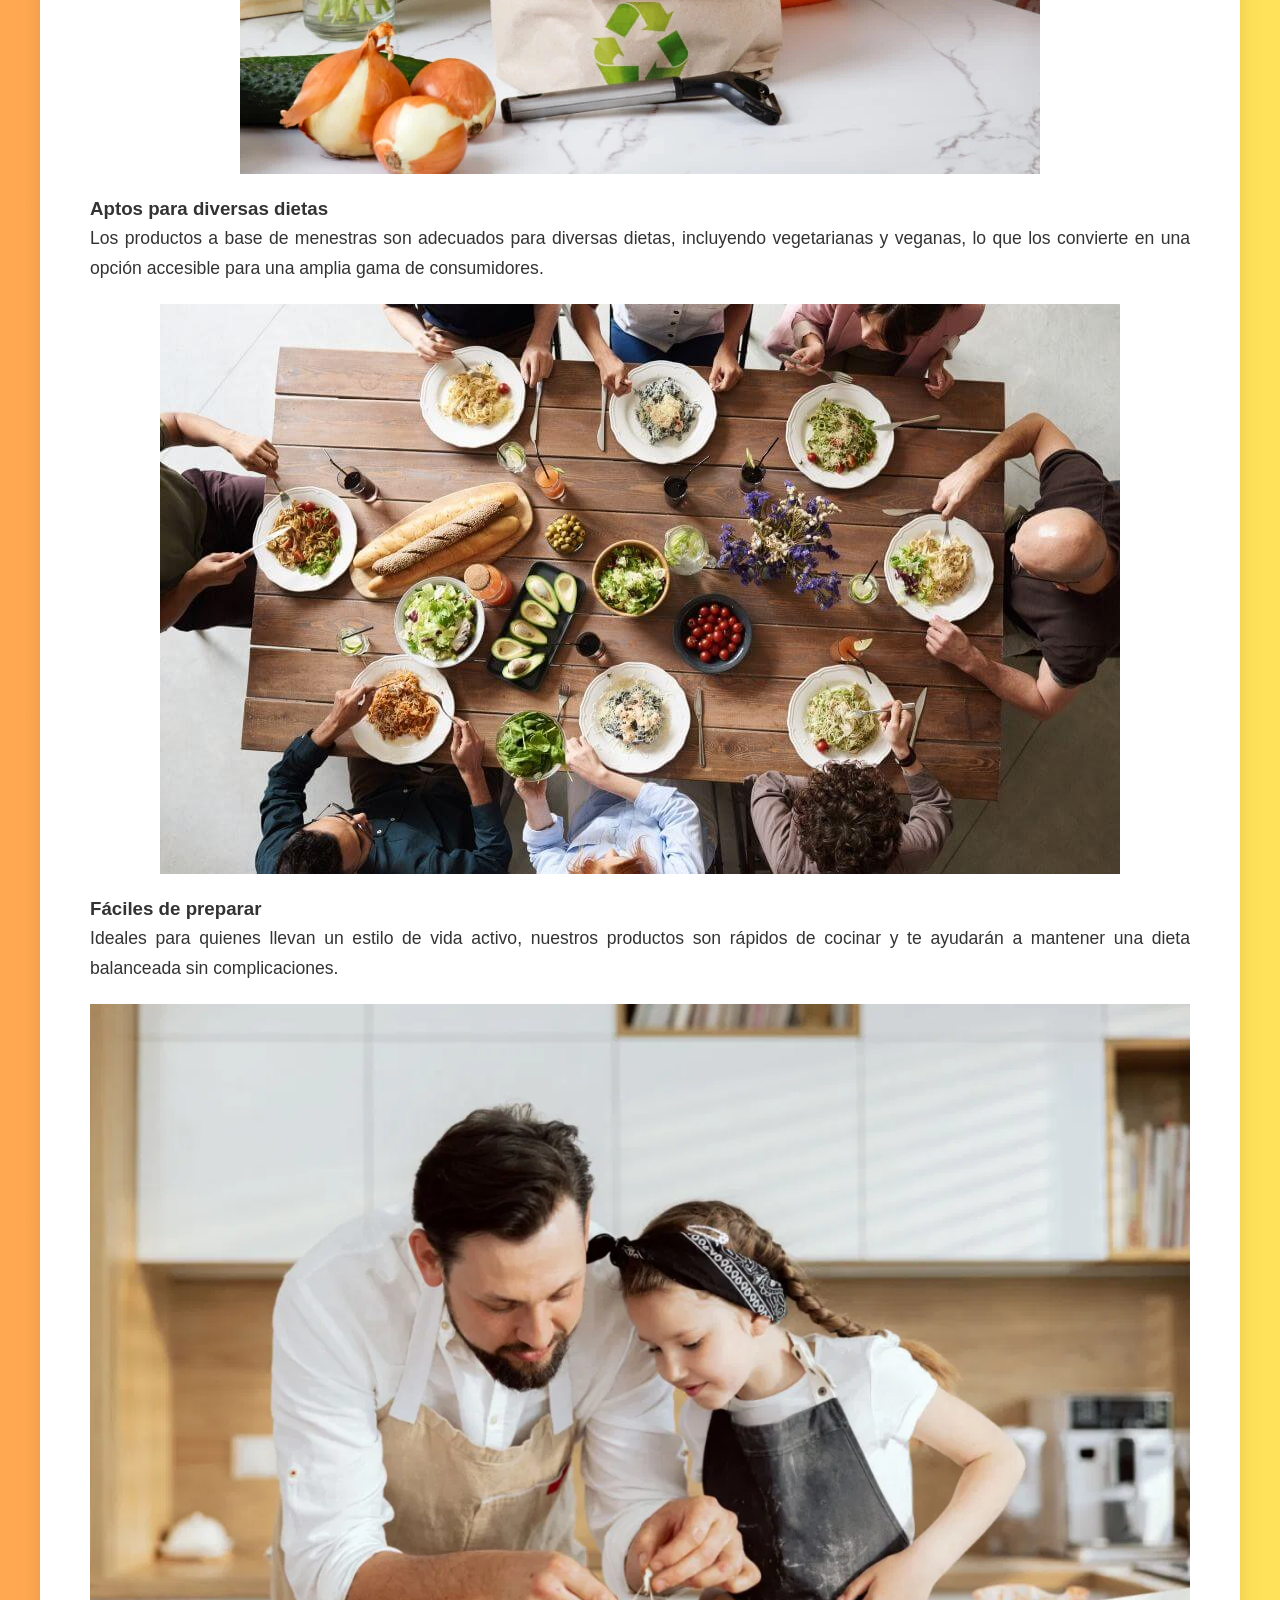
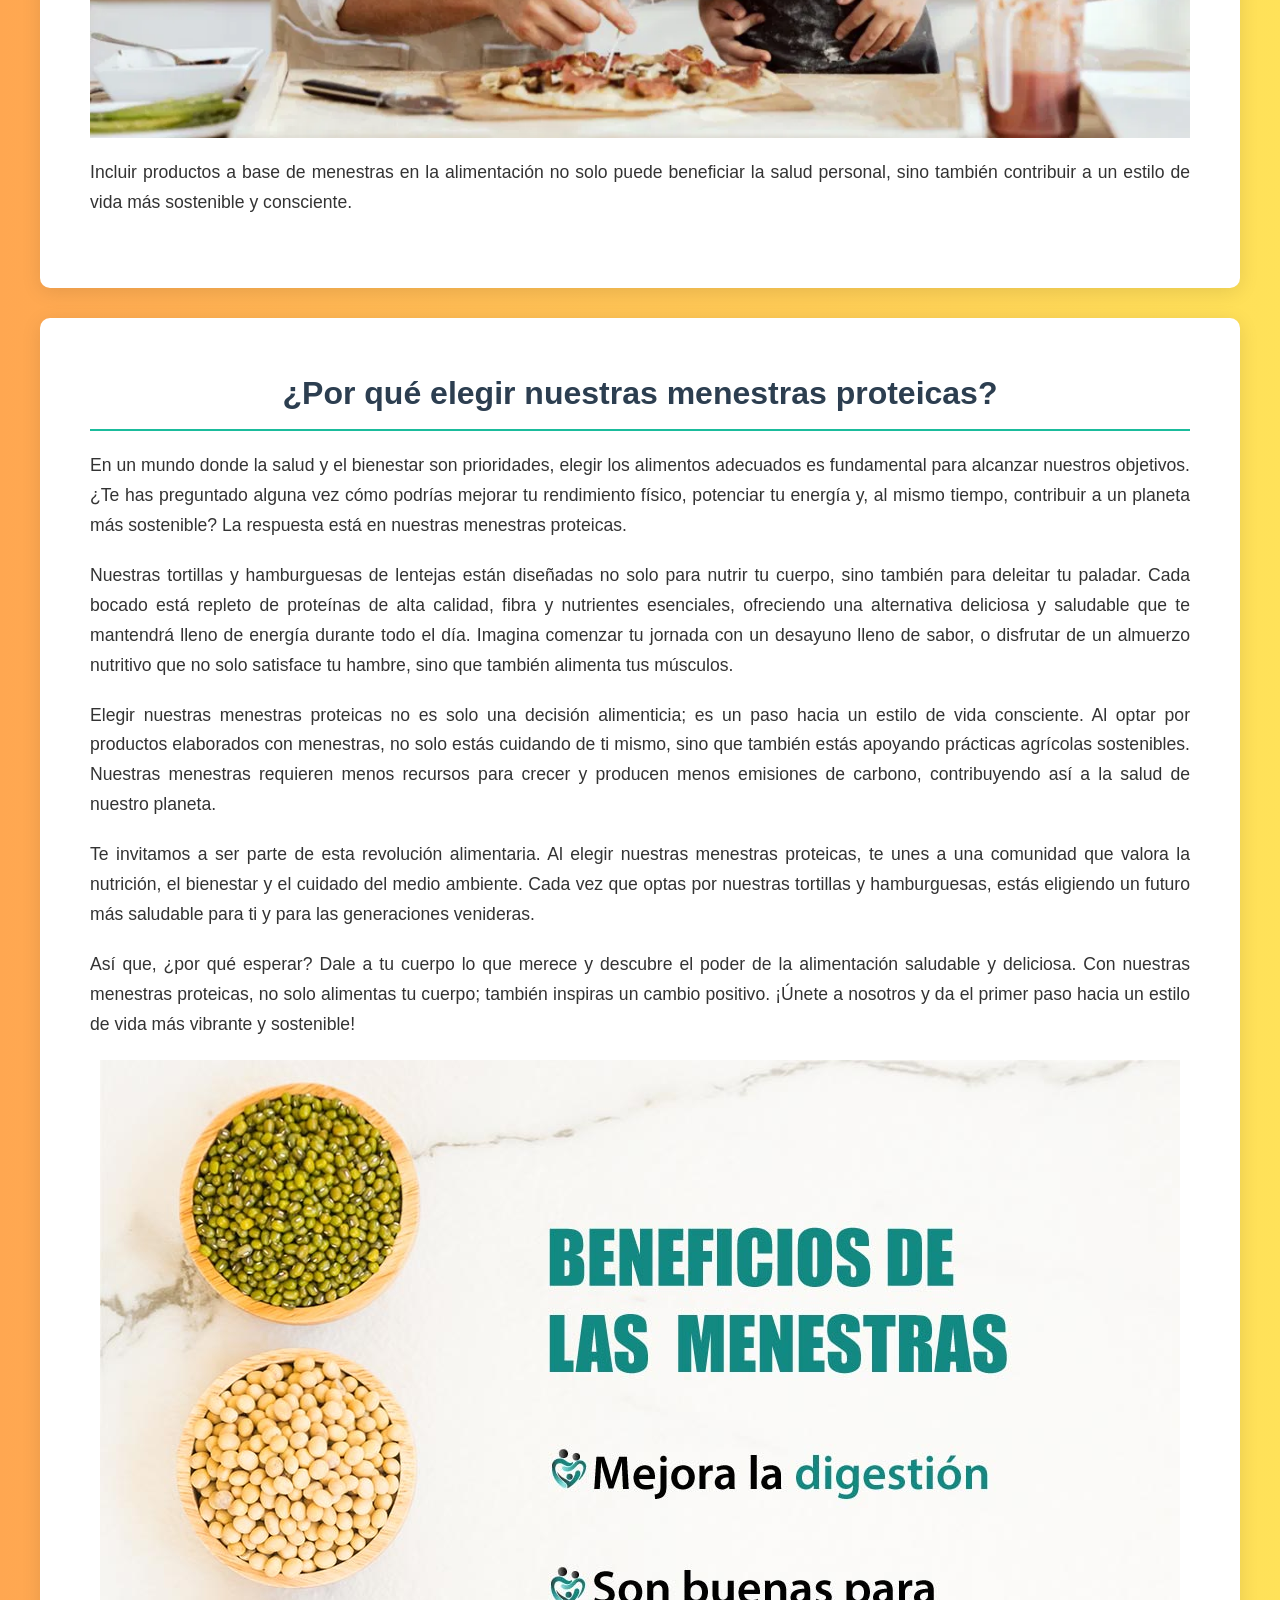
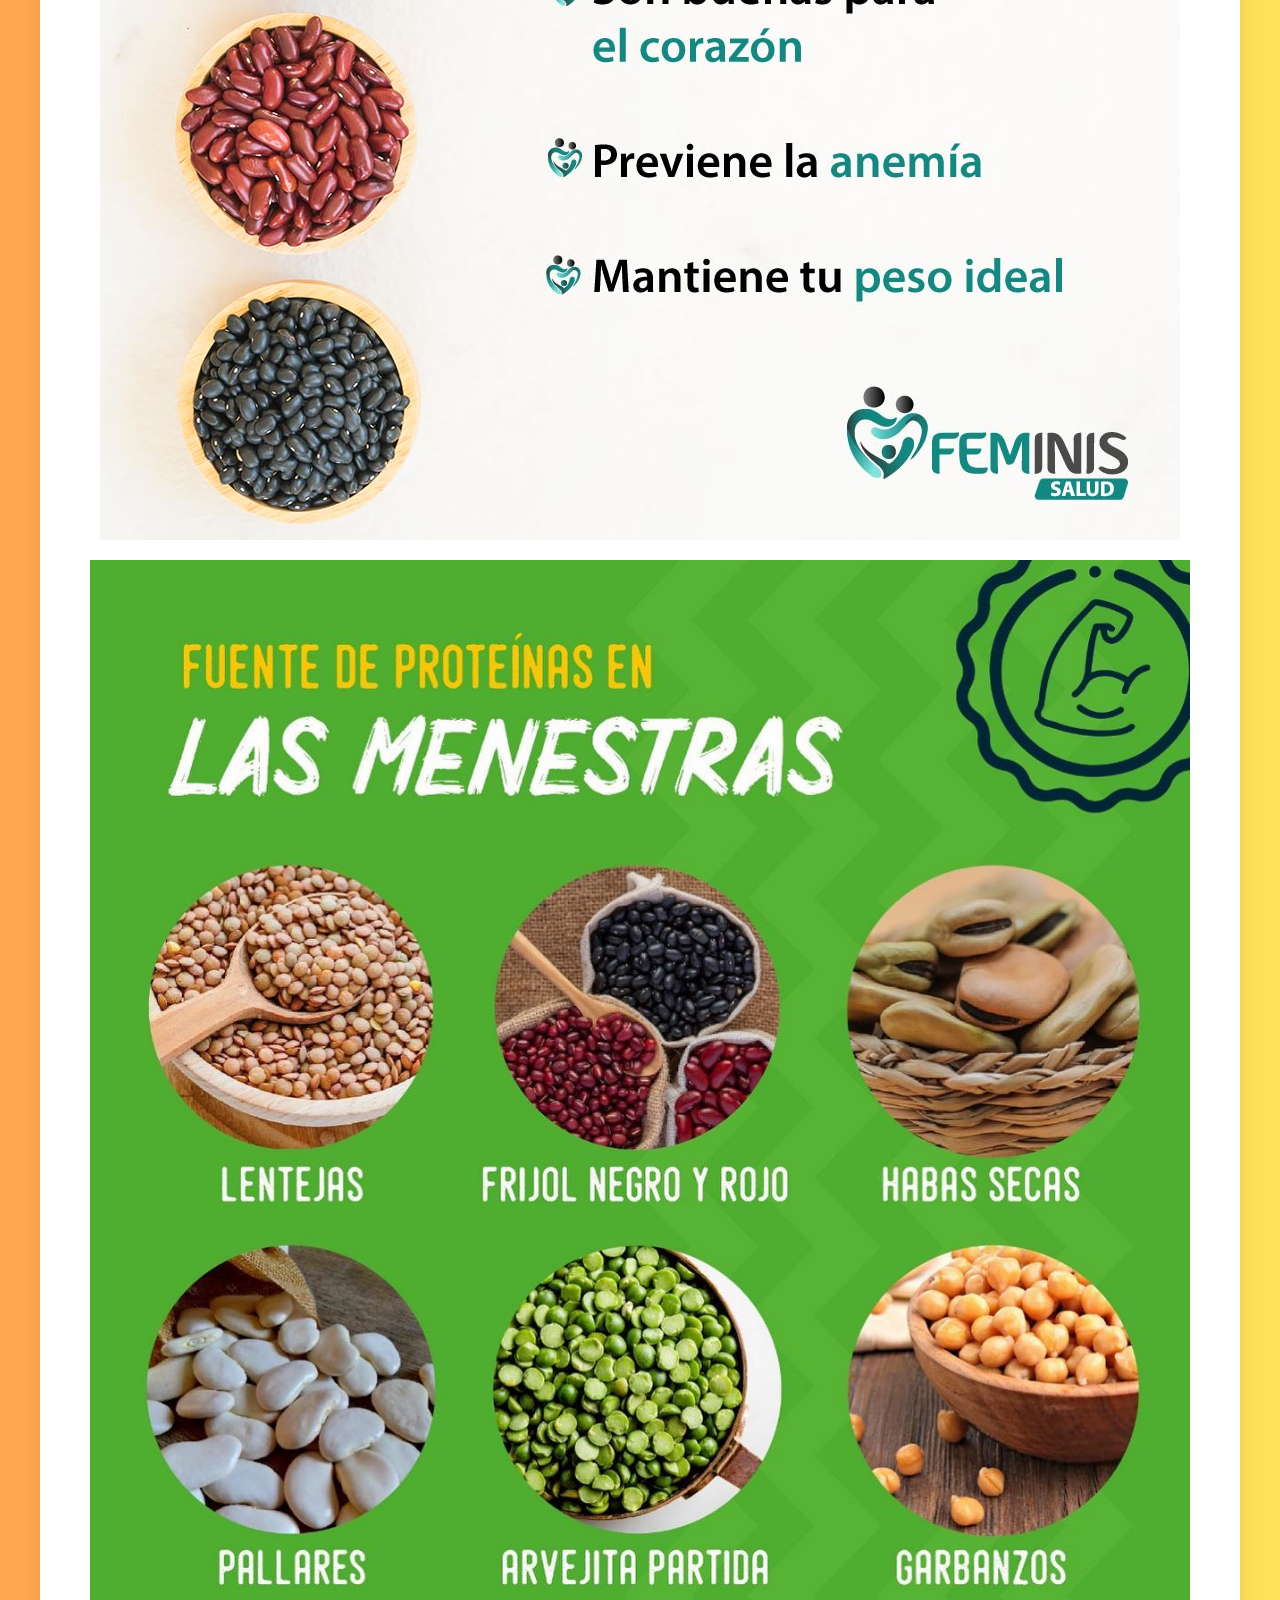
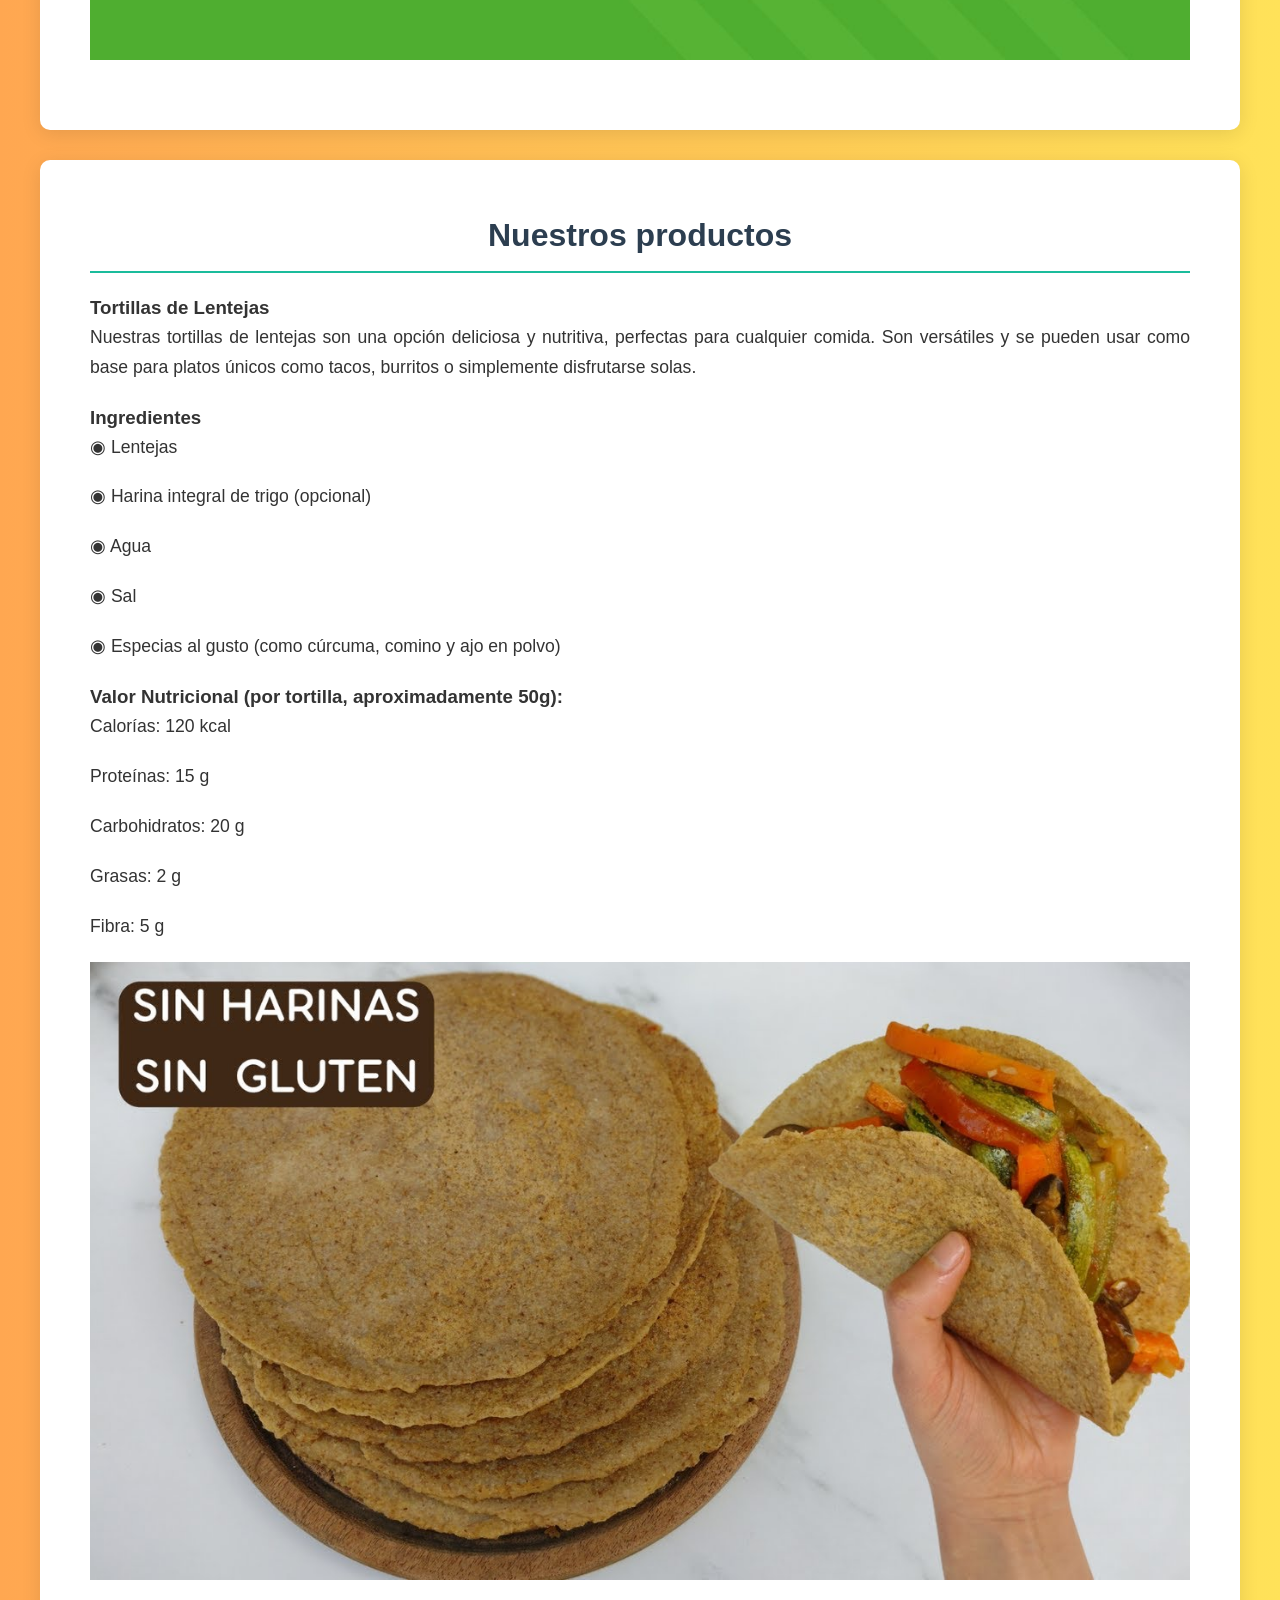
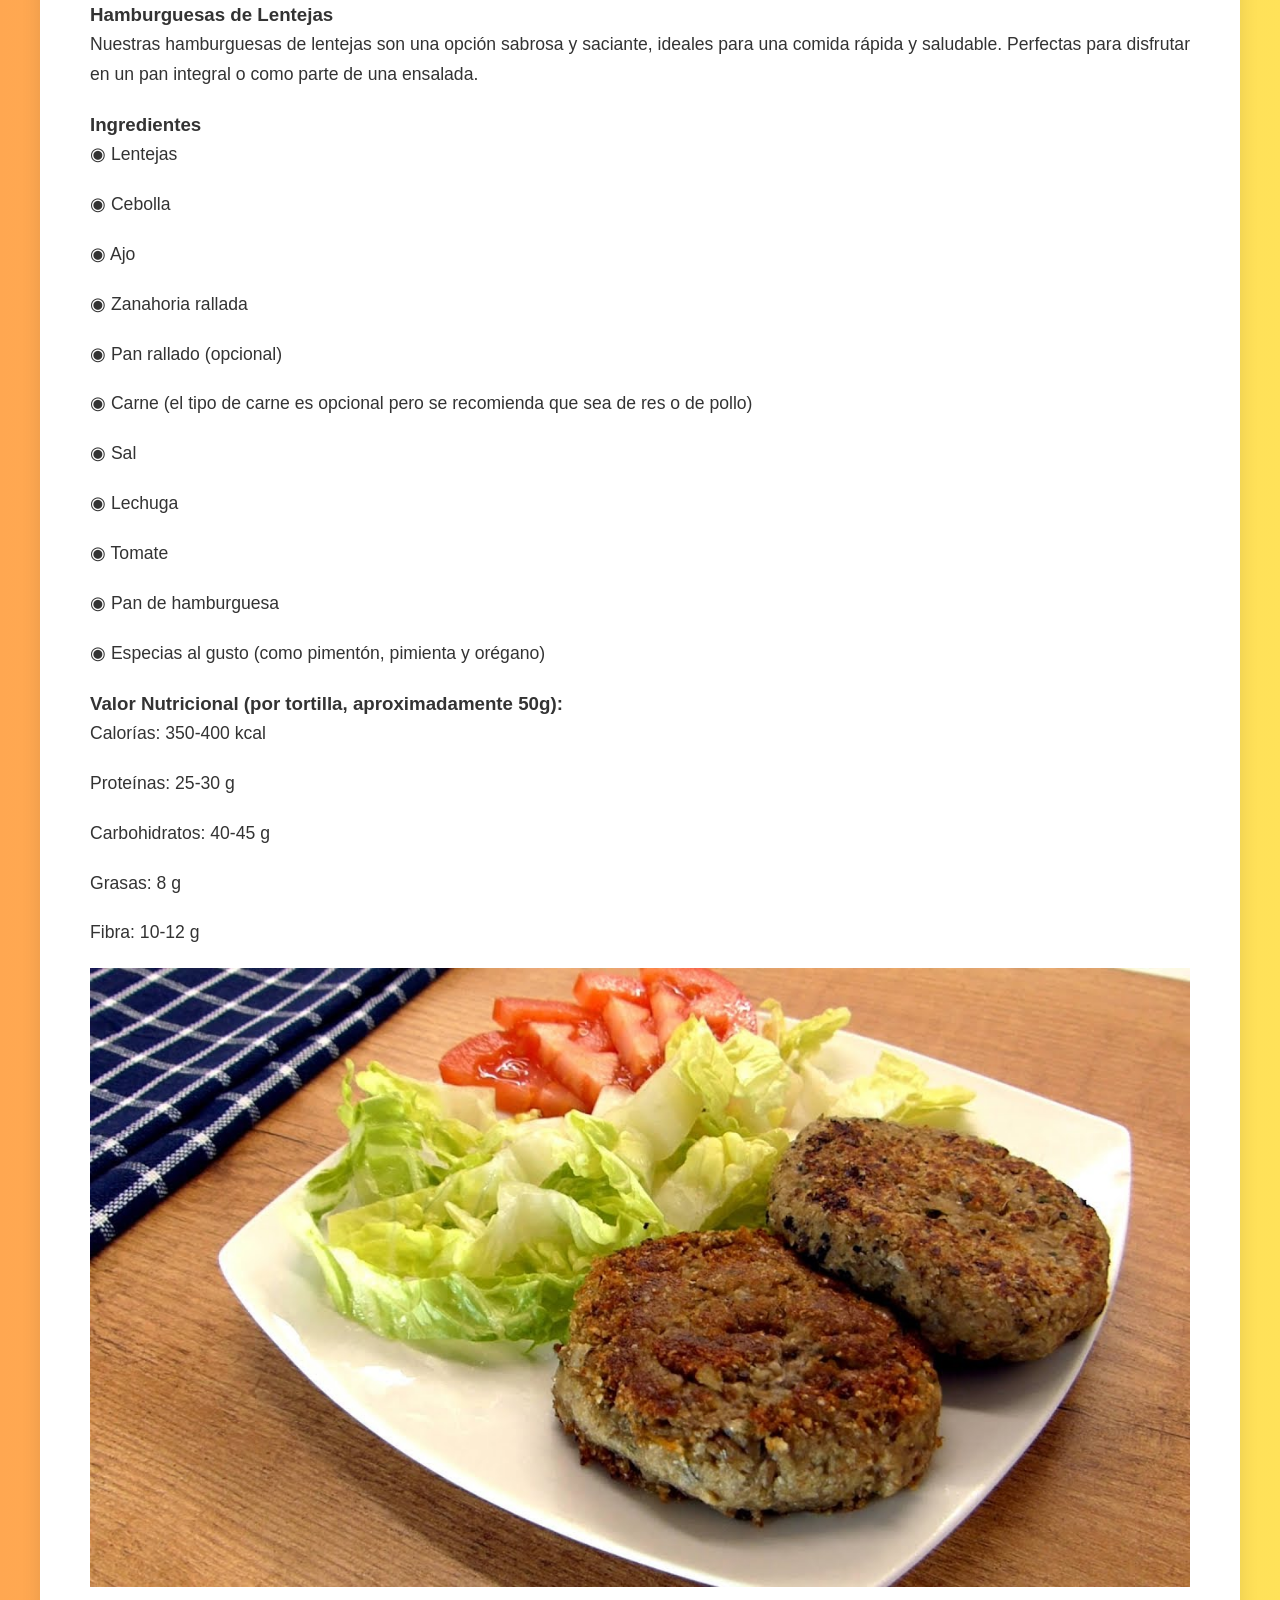
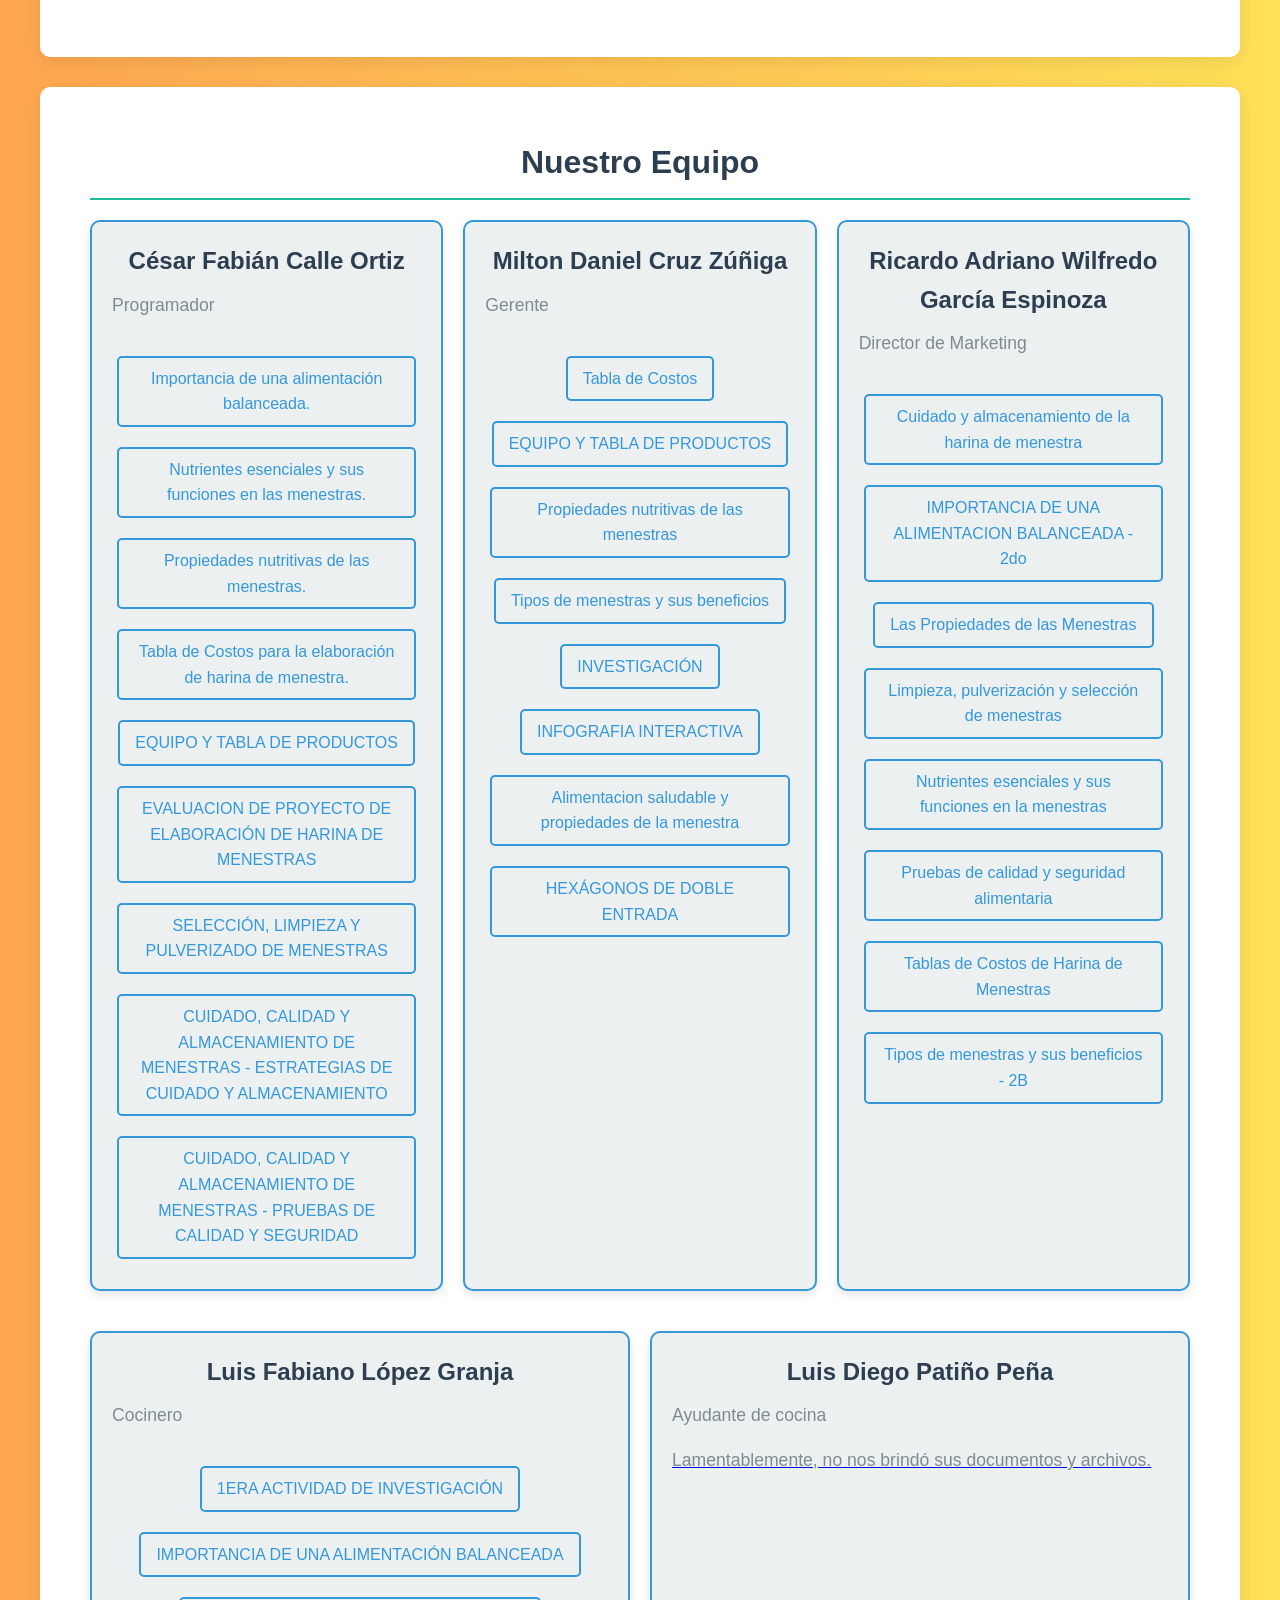
==== commit 894c8e9f: "Add files via upload" ====
--- a/index.html
+++ b/index.html
@@ -1,632 +1,292 @@
 <!DOCTYPE html>
-<html lang="en">
-  <head>
+<html lang="es">
+
+<head>
     <meta charset="UTF-8">
-    <title>Blog de Trabajo Bimestral - Grupo 2</title>
-    <!-- BOOTSTRAP 4 CDN -->
-    <link rel="stylesheet" href="https://stackpath.bootstrapcdn.com/bootstrap/4.2.1/css/bootstrap.min.css" integrity="sha384-GJzZqFGwb1QTTN6wy59ffF1BuGJpLSa9DkKMp0DgiMDm4iYMj70gZWKYbI706tWS" crossorigin="anonymous">
-    <!-- CUSTOM CSS -->
-    <link rel="stylesheet" href="static/css/main.css">
-    <!-- ICON -->
-    <link rel="icon" href="static/css/sdb.png" type="image/x-icon">
-    <!-- EXTRA -->
-    <link rel="stylesheet" href="https://cdnjs.cloudflare.com/ajax/libs/font-awesome/6.0.0/css/all.min.css" integrity="sha512-xxxxxxxxxxxxx" crossorigin="anonymous" />
-    <script src="https://code.jquery.com/jquery-3.3.1.slim.min.js"></script>
-    <script src="https://cdnjs.cloudflare.com/ajax/libs/popper.js/1.14.7/umd/popper.min.js"></script>
-    <script src="https://stackpath.bootstrapcdn.com/bootstrap/4.3.1/js/bootstrap.min.js"></script>
-  </head>
-  <style>
-    @import url('https://fonts.googleapis.com/css?family=Inconsolata:700');
-body {
-    font-family: 'Lucida Sans', 'Lucida Sans Regular', 'Lucida Grande', 'Lucida Sans Unicode', Geneva, Verdana, sans-serif;
-    background: #8360c3;
-    background: -webkit-linear-gradient(to right, #2ebf91, #8360c3);
-    background: linear-gradient(to right, #2ebf91, #8360c3);
-    margin: 0; /* Elimina el margen predeterminado del body */
-    padding: 0; /* Elimina el relleno predeterminado del body */
-}
-
-.jumbotron {
-    font-family: 'Segoe UI', Tahoma, Geneva, Verdana, sans-serif;
-    background-color: #666464;
-    color: rgb(255, 255, 255);
-    border-radius: 15px;
-    padding: 20px;
-    animation: fadeIn 1s forwards ease-in-out;
-}
-.navbar.animated {
-    background-color: #343a40;
-    padding: 1rem 2rem;
-    border-radius: 0;
-    animation: slideInDown 0.5s ease-in-out;
-}
-.navbar-brand {
-    color: #4c8f32;
-    font-size: 1.5rem;
-    font-weight: bold;
-}
-
-.navbar-nav .nav-item {
-    margin-right: 20px;
-}
-
-.navbar-nav .nav-link {
-    color: #000000;
-    font-weight: bold;
-    transition: color 0.3s;
-    border-radius: 0;
-}
-
-.navbar-nav .nav-link:hover {
-    color: #e44d26;
-}
-
-.home-btn:hover,
-.about-btn:hover {
-    background-color: #e44d26;
-    border: none;
-}
-
-.form-control {
-    border: 2px solid #28a745;
-    border-radius: 5px;
-}
-
-.btn-outline-success {
-    color: #28a745;
-    border-color: #28a745;
-    border-radius: 5px;
-}
-
-.btn-outline-success:hover {
-    background-color: #28a745;
-    color: #fff;
-}
-/********** Expanding Search **********/
-.search {
-  --background: #ffffff;
-  --text-color: #414856;
-  --primary-color: #4f29f0;
-  --border-radius: 10px;
-  --width: 190px;
-  --height: 55px;
-  background: var(--background);
-  width: auto;
-  height: var(--height);
-  position: relative;
-  overflow: hidden;
-  border-radius: var(--border-radius);
-  box-shadow: 0 10px 30px rgba(65, 72, 86, 0.05);
-  display: flex;
-  justify-content: center;
-  align-items: center;
-}
-.search input[type=text] {
-  position: relative;
-  width: var(--height);
-  height: var(--height);
-  font: 400 16px "Varela Round", sans-serif;
-  color: var(--text-color);
-  border: 0;
-  box-sizing: border-box;
-  outline: none;
-  padding: 0 0 0 40px;
-  transition: width 0.6s ease;
-  z-index: 10;
-  opacity: 0;
-  cursor: pointer;
-}
-.search input[type=text]:focus {
-  z-index: 0;
-  opacity: 1;
-  width: var(--width);
-}
-.search input[type=text]:focus ~ .symbol::before {
-  width: 0%;
-}
-.search input[type=text]:focus ~ .symbol:after {
-  -webkit-clip-path: inset(0% 0% 0% 100%);
-          clip-path: inset(0% 0% 0% 100%);
-  transition: -webkit-clip-path 0.04s linear 0.105s;
-  transition: clip-path 0.04s linear 0.105s;
-  transition: clip-path 0.04s linear 0.105s, -webkit-clip-path 0.04s linear 0.105s;
-}
-.search input[type=text]:focus ~ .symbol .cloud {
-  top: -30px;
-  left: -30px;
-  transform: translate(0, 0);
-  transition: all 0.6s ease;
-}
-.search input[type=text]:focus ~ .symbol .lens {
-  top: 20px;
-  left: 15px;
-  transform: translate(0, 0);
-  fill: var(--primary-color);
-  transition: top 0.5s ease 0.1s, left 0.5s ease 0.1s, fill 0.3s ease;
-}
-.search .symbol {
-  height: 100%;
-  width: 100%;
-  position: absolute;
-  top: 0;
-  z-index: 1;
-  display: flex;
-  justify-content: center;
-  align-items: center;
-}
-.search .symbol:before {
-  content: "";
-  position: absolute;
-  right: 0;
-  width: 100%;
-  height: 100%;
-  background: var(--primary-color);
-  z-index: -1;
-  transition: width 0.6s ease;
-}
-.search .symbol:after {
-  content: "";
-  position: absolute;
-  top: 21px;
-  left: 21px;
-  width: 20px;
-  height: 20px;
-  border-radius: 50%;
-  background: var(--primary-color);
-  z-index: 1;
-  -webkit-clip-path: inset(0% 0% 0% 0%);
-          clip-path: inset(0% 0% 0% 0%);
-  transition: -webkit-clip-path 0.04s linear 0.225s;
-  transition: clip-path 0.04s linear 0.225s;
-  transition: clip-path 0.04s linear 0.225s, -webkit-clip-path 0.04s linear 0.225s;
-}
-.search .symbol .cloud,
-.search .symbol .lens {
-  position: absolute;
-  fill: #fff;
-  stroke: none;
-  top: 50%;
-  left: 50%;
-}
-.search .symbol .cloud {
-  width: 35px;
-  height: 32px;
-  transform: translate(-50%, -60%);
-  transition: all 0.6s ease;
-}
-.search .symbol .lens {
-  fill: #fff;
-  width: 16px;
-  height: 16px;
-  z-index: 2;
-  top: 24px;
-  left: 24px;
-  transition: top 0.3s ease, left 0.3s ease, fill 0.2s ease 0.2s;
-}
-/********** End Expanding Search **********/
-.main-content {
-    background-color: rgb(182, 216, 216); /* Cambia a tu color deseado */
-    padding: 40px;
-    border-radius: 0;
-    margin: 20px;
-    box-shadow: 0 4px 8px rgba(0, 0, 0, 0.1); /* Sutil sombra para efecto tridimensional */
-    opacity: 0; /* Inicia con opacidad 0 */
-    transform: translateY(20px); /* Desplaza hacia abajo 20px */
-    animation: fadeInUp 1s forwards ease-in-out; /* Aplica la animación */
-}
-
-.main-content::after {
-    content: "";
-    display: block;
-    border-bottom: 2px solid #007bff;
-    margin-top: 20px;
-}
-
-.main-content h2 {
-    text-align: center;
-    color: #007bff; /* Nuevo color para los títulos de sección */
-    margin-bottom: 15px;
-    text-transform: uppercase;
-    font-size: 2em; /* Tamaño del texto del título aumentado */
-    border-bottom: 2px solid #007bff;
-    padding-bottom: 10px;
-}
-.main-content p {
-    text-align: justify;
-    line-height: 1.6;
-    color: #555;
-    margin-bottom: 4px; /* Espacio entre párrafos */
-}
-.main-content img {
-    max-width: 100%;
-    height: auto;
-    border-radius: 8px;
-    box-shadow: 0 4px 8px rgba(0, 0, 0, 0.1);
-    margin-bottom: 20px;
-    display: block;
-    margin: 20px auto;
-}
-.row {
-    display: flex;
-    flex-wrap: wrap;
-    justify-content: space-around;
-}
-.col-md-4 {
-    padding: 20px; /* Aumenta el espacio interno */
-    border-radius: 15px; /* Bordes redondeados */
-    background-color: #d6d87d; /* Color de fondo suave */
-    box-shadow: 0 0 10px rgba(0, 0, 0, 0.1); /* Sombra suave */
-    margin: 10px; /* Ajusta el margen entre los elementos según tus preferencias */
-    transition: transform 0.3s; /* Efecto de transición al pasar el ratón */
-}
-.col-md-4:hover {
-    transform: scale(1.05); /* Ajusta el factor de escala según tus preferencias */
-}
-p {
-    padding-top: 20px; /* Ajusta la cantidad de espacio superior según tus necesidades */
-    text-align: justify;
-    line-height: 1.6; /* Ajusta la altura de línea para una mejor legibilidad */
-    color: #555;
-}
-.jumbotron p {
-    color: white;
-}
-h2 {
-    text-align: center;
-    color: #333;
-    margin-bottom: 20px;
-}
-img {
-    max-width: 100%;
-    border-radius: 8px;
-    margin-top: 20px;
-    margin-bottom: 15px;
-}
-iframe {
-    display: block;
-    margin: 20px auto; /* Ajusta la cantidad de espacio vertical y horizontal según tus necesidades */
-    width: 80%; /* Ajusta el ancho según tus necesidades */
-    height: 80vh; /* Ajusta la altura según tus necesidades */
-}
-.titulo-animado {
-    overflow: hidden;
-    border-right: 2px solid white; /* Simula el cursor de escritura */
-    white-space: nowrap; /* Evita el salto de línea */
-    margin: 0 auto;
-    animation: typing 3s steps(40, end), blink-caret 0.75s step-end infinite; /* Combina las animaciones */
-}
-
-.site-footer
-{
-  background-color:#26272b;
-  padding:45px 0 20px;
-  font-size:15px;
-  line-height:24px;
-  color:#737373;
-}
-.site-footer hr
-{
-  border-top-color:#bbb;
-  opacity:0.5
-}
-.site-footer hr.small
-{
-  margin:20px 0
-}
-.site-footer h6
-{
-  color:#fff;
-  font-size:16px;
-  text-transform:uppercase;
-  margin-top:5px;
-  letter-spacing:2px
-}
-.site-footer a
-{
-  color:#737373;
-}
-.site-footer a:hover
-{
-  color:#3366cc;
-  text-decoration:none;
-}
-.footer-links
-{
-  padding-left:0;
-  list-style:none
-}
-.footer-links li
-{
-  display:block
-}
-.footer-links a
-{
-  color:#737373
-}
-.footer-links a:active,.footer-links a:focus,.footer-links a:hover
-{
-  color:#3366cc;
-  text-decoration:none;
-}
-.footer-links.inline li
-{
-  display:inline-block
-}
-.site-footer .social-icons
-{
-  text-align:right
-}
-.site-footer .social-icons a
-{
-  width:40px;
-  height:40px;
-  line-height:40px;
-  margin-left:6px;
-  margin-right:0;
-  border-radius:100%;
-  background-color:#33353d
-}
-.copyright-text
-{
-  margin:0
-}
-/* Estilo para el enlace del menú desplegable */
-.navbar-nav .nav-item.dropdown:hover .nav-link {
-  color: #fff; /* Cambia el color del texto al pasar el ratón sobre el enlace del menú desplegable */
-}
-
-/* Estilo para el enlace activo del menú desplegable */
-.navbar-nav .nav-item.dropdown .nav-link.active {
-  background-color: #343a40; /* Cambia el color de fondo del enlace activo del menú desplegable */
-}
-
-/* Estilo para los elementos del menú desplegable */
-.navbar-nav .nav-item.dropdown .dropdown-item {
-  color: #212529; /* Color de texto normal */
-}
-
-/* Estilo para los elementos del menú desplegable al pasar el ratón sobre ellos */
-.navbar-nav .nav-item.dropdown .dropdown-item:hover {
-  background-color: #343a40; /* Cambia el color de fondo al pasar el ratón sobre los elementos del menú desplegable */
-  color: #fff; /* Cambia el color del texto al pasar el ratón sobre los elementos del menú desplegable */
-}
-    /* Estilos personalizados para el carrusel */
-    #miCarrusel {
-      max-width: 800px; /* Ajusta el ancho máximo según tu preferencia */
-      margin: auto; /* Centra el carrusel en la página */
-    }
-
-    .carousel-inner img {
-      width: 100%;
-      height: 400px; /* Ajusta la altura según tu preferencia */
-      object-fit: cover; /* Ajusta el modo de ajuste según tu preferencia */
-    }
-    .video {
-      display: flex;
-      justify-content: center; /* Centrado horizontal */
-      align-items: center; /* Centrado vertical */
-      height: 100vh; /* Ajusta la altura según tus necesidades */
-    }
+    <meta http-equiv="X-UA-Compatible" content="IE=edge">
+    <meta name="viewport" content="width=device-width, initial-scale=1.0">
+    <title>Menestras Proteicas Salesianas</title>
+    <link rel="stylesheet" href="styles.css">
+    <link rel="icon" href="favicon.png" type="image/x-icon">
+    <meta name="theme-color" content="#5dade2">
+    <meta property="og:type" content="website">
+</head>
+
+<body>
+
+    <header class="hero">
+        <nav class="nav container">
+            <div class="nav__logo">
+                <h2 class="nav__title">Menestras Proteicas Salesianas</h2>
+            </div>
     
-    video {
-      max-width: 100%;
-      max-height: 100%;
-    }
-@media (max-width:991px)
-{
-  .site-footer [class^=col-]
-  {
-    margin-bottom:30px
-  }
-}
-@media (max-width:767px)
-{
-  .site-footer
-  {
-    padding-bottom:0
-  }
-  .site-footer .copyright-text,.site-footer .social-icons
-  {
-    text-align:center
-  }
-}
-
-@media (max-width:767px)
-{
-  .social-icons li.title
-  {
-    display:block;
-    margin-right:0;
-    font-weight:600
-  }
-}
-@keyframes fadeInUp {
-    to {
-        opacity: 1;
-        transform: translateY(0);
-    }
-}
-@keyframes fadeIn {
-    from {
-        opacity: 0;
-    }
-    to {
-        opacity: 1;
-    }
-}
-@keyframes slideInDown {
-    from {
-        transform: translateY(-100%);
-    }
-    to {
-        transform: translateY(0);
-    }
-}
-@keyframes typing {
-    from {
-        width: 0;
-    }
-    to {
-        width: 100%;
-    }
-}
-@keyframes blink-caret {
-    from, to {
-        border-color: transparent;
-    }
-    50% {
-        border-color: orange;
-    }
-}
-</style>
-  <body>
-
-    <nav class="navbar navbar-expand-lg navbar-dark bg-dark">
-      <a class="navbar-brand" href="index.html">Blog de Trabajo Bimestral - Grupo 2</a>
-      <button class="navbar-toggler" type="button" data-toggle="collapse" data-target="#navbarNav" aria-controls="navbarNav" aria-expanded="false" aria-label="Toggle navigation">
-        <span class="navbar-toggler-icon"></span>
-      </button>
-      <div class="collapse navbar-collapse" id="navbarNav">
-        <ul class="navbar-nav">
-          <li class="nav-item active">
-            <a class="nav-link" href="index.html">Inicio</a>
-          </li>
-          <li class="nav-item">
-            <a class="nav-link" href="about.html">Acerca de</a>
-          </li>
-          <li class="nav-item dropdown">
-            <a class="nav-link dropdown-toggle" href="ept.html" id="navbarDropdown" role="button" data-toggle="dropdown" aria-haspopup="true" aria-expanded="false">
-              Cursos
-            </a>
-            <div class="dropdown-menu" aria-labelledby="navbarDropdown">
-              <a class="dropdown-item" href="ept.html">EPT</a>
-              <a class="dropdown-item" href="/matematica">Matemática</a>
-              <a class="dropdown-item" href="/dpcc">DPCC</a>
-              <a class="dropdown-item" href="/cyt">Ciencia y Tecnología</a>
-              <a class="dropdown-item" href="/ccss">Ciencias Sociales</a>
-              <a class="dropdown-item" href="com.html">Comunicación</a>
-            </div>
-          </li>
-          <li class="nav-item">
-            <a class="nav-link" href="integrantes.html">Integrantes</a>
-          </li>
-          <div class="search">
-            <input type="text" placeholder="Búsqueda" />
-            <div class="symbol">
-              <svg class="cloud">
-                <use xlink:href="#cloud" />
-              </svg>
-              <svg class="lens">
-                <use xlink:href="#lens" />
-              </svg>
-            </div>
-          </div>
-            
-          <!-- SVG -->
-          <svg xmlns="http://www.w3.org/2000/svg" style="display: none;">
-            <symbol xmlns="http://www.w3.org/2000/svg" viewBox="0 0 35 35" id="cloud">
-              <path d="M31.714,25.543c3.335-2.17,4.27-6.612,2.084-9.922c-1.247-1.884-3.31-3.077-5.575-3.223h-0.021
-            C27.148,6.68,21.624,2.89,15.862,3.931c-3.308,0.597-6.134,2.715-7.618,5.708c-4.763,0.2-8.46,4.194-8.257,8.919
-            c0.202,4.726,4.227,8.392,8.991,8.192h4.873h13.934C27.784,26.751,30.252,26.54,31.714,25.543z" />
-            </symbol>
-            <symbol xmlns="http://www.w3.org/2000/svg" viewBox="0 0 16 16" id="lens">
-              <path d="M15.656,13.692l-3.257-3.229c2.087-3.079,1.261-7.252-1.845-9.321c-3.106-2.068-7.315-1.25-9.402,1.83
-            s-1.261,7.252,1.845,9.32c1.123,0.748,2.446,1.146,3.799,1.142c1.273-0.016,2.515-0.39,3.583-1.076l3.257,3.229
-            c0.531,0.541,1.404,0.553,1.95,0.025c0.009-0.008,0.018-0.017,0.026-0.025C16.112,15.059,16.131,14.242,15.656,13.692z M2.845,6.631
-            c0.023-2.188,1.832-3.942,4.039-3.918c2.206,0.024,3.976,1.816,3.951,4.004c-0.023,2.171-1.805,3.918-3.995,3.918
-            C4.622,10.623,2.833,8.831,2.845,6.631L2.845,6.631z" />
-            </symbol>
-          </svg>  
-    </nav>
-<div class="jumbotron">
-  <h1 class="display-4">¡Bienvenido al Blog Bimestral Académico del Grupo 2!</h1>
-  <p class="lead">Sumérgete en la fascinante travesía de descubrimientos y logros que hemos experimentado en cada curso a lo largo del bimestre. Acompáñanos en nuestro emocionante viaje hacia el éxito académico, donde cada día es una oportunidad para aprender, crecer y alcanzar metas más altas. 
-  </p>
-  <hr class="my-4">
-  <p>Te invitamos a compartir el pulso de nuestras experiencias educativas, donde cada desafío superado es una victoria y cada lección aprendida es un pilar más en nuestra construcción académica. ¡Embárcate con el Grupo 2 en la exploración del vasto mundo del conocimiento!</p>
-  <a class="btn btn-primary btn-lg" href="ept.html"role="button">Leer más</a>
-</div>
-
-<section class="container my-5">
-<div class="main-content">
-
-      <h2 id="titulo-escritura" class="titulo-animado">¿Qué es un blog web?</h2>
-      <p>Desde el punto de vista del Grupo 2, consideramos un blog web como un fascinante diario digital dinámico y evolutivo donde podemos plasmar nuestras experiencias, conocimientos y reflexiones (o lo que deseemos publicar) sobre algún tema en específico. En esencia, es un diario en línea que abarca una variedad de temas, desde experiencias personales hasta análisis profundos, tutoriales, noticias o cualquier otro contenido que el autor elija compartir. Este formato permite a los creadores expresar sus ideas, conectarse con audiencias globales y construir comunidades en línea alrededor de intereses comunes.</p>
-      <p>Partiendo de esto, podemos decir nuestro blog es mucho más que una secuencia de publicaciones; es el epicentro donde convergen nuestros logros académicos, reflexiones educativas y las chispas de creatividad que dan vida a nuestro viaje en el mundo del conocimiento. Es un espacio compartido en la vasta red donde exploramos y compartimos descubrimientos, desafíos y éxitos.</p>
-      <p>Aquí, cada entrada es como una ventana a nuestra travesía, permitiendo a otros explorar el mundo a través de nuestras experiencias y perspectivas. Se convierte en el crisol de nuestras voces individuales, fusionándose en una sinfonía de aprendizaje colectivo. Las ideas fluyen libremente y se crea un espacio dinámico donde cada miembro del grupo contribuye a la riqueza de este espacio de conocimiento compartido.</p>
-      <p><strong><em><span style="font-size: 1.5em;"><span style="color: red;">Definición Objetiva</span></span></em></strong></p>
-      <p>Un <strong><span style="color: black;">blog web</span></strong> se define como un sitio o página web que incluye, a modo de diario personal de su autor o autores, contenidos de su interés, actualizados con frecuencia y a menudo comentados por los lectores.</p>
-
-      <img src="static/css/giphy.gif" width="515" height="500" frameBorder="0" class="giphy-embed" allowFullScreen></img> 
-      <img src="static/css/blog.gif" width="350" height="480" frameBorder="0" class="giphy-embed" allowFullScreen></img>   
-      <p><strong><em><span style="font-size: 1.5em;"><span style="color: red;">Características comunes de un blog web</span></span></em></strong></p>
-      <img src="static/css/característicasdeunblog.webp" alt="Mitos sobre la Programación" width="1000" height="800">
-      <p><strong><span style="font-size: 1.1em;"><span style="color: rgb(0, 0, 0);">Entradas o Publicaciones:</span></span></strong></p>
-      <p><li>Cada artículo o pieza de contenido se conoce como una "entrada" o "publicación". Estas publicaciones suelen incluir texto, imágenes, enlaces y otros medios.</li></p>
-      <p><strong><span style="font-size: 1.1em;"><span style="color: rgb(0, 0, 0);">Orden Cronológico Inverso:</span></span></strong></p>
-      <p><li>Los Blogs tienen un sistema de publicación en orden cronológico inverso. Esto quiere decir que las publicaciones aparecen en orden desde la más reciente hasta la más antigua en la página principal del blog.</li></p>
-      <p><strong><span style="font-size: 1.1em;"><span style="color: rgb(0, 0, 0);">Secciones Temáticas:</span></span></strong></p>
-      <p><li>Los blogs a menudo tienen categorías o etiquetas que agrupan las publicaciones por temas específicos. Esto facilita la navegación y permite a los lectores encontrar contenido relacionado.</li></p>
-      <p><strong><span style="font-size: 1.1em;"><span style="color: rgb(0, 0, 0);">Comentarios:</span></span></strong></p>
-      <p><li>Muchos blogs permiten a los lectores comentar en las publicaciones, lo que fomenta la interacción y el intercambio de ideas entre el autor y la audiencia.</li></p>
-      <p><strong><span style="font-size: 1.1em;"><span style="color: rgb(0, 0, 0);">Archivos y Buscador:</span></span></strong></p>
-      <p><li>Los blogs suelen tener una función de búsqueda y una sección de archivos que permite a los visitantes buscar y acceder a publicaciones antiguas.</li></p>
-      <!-- Espacio para imágenes -->
-      <img src="static/css/blogcategory..jpg" alt="Introducción a la Programación" width="900" height="900">
-</div>
-</section>
-
-    <div class="container p-4">
-
-    </div>
-
-  <!-- Site footer -->
-  <footer class="site-footer">
-    <div class="container">
-      <div class="row">
-        <div class="col-sm-12 col-md-6">
-          <h6>Resumen</h6>
-          <p class="text-justify">En el cálido rincón virtual del Grupo 2, te damos la bienvenida a nuestro Blog Bimestral Académico, un espacio donde florece el conocimiento y se entrelazan nuestras victorias educativas. A lo largo de este bimestre, hemos cultivado logros excepcionales en cada curso, desde las fascinantes travesías matemáticas hasta las reveladoras exploraciones en el vasto mundo de las ciencias.</p>
+            <ul class="nav_link nav_link--menu">
+                <li class="nav__items">
+                    <a href="#" class="nav__links">Inicio</a>
+                </li>
+                <li class="nav__items">
+                    <a href="#acerca-de" class="nav__links">Acerca de</a>
+                </li>
+            </ul>
+        </nav>
+    
+        <section class="hero__container container">
+            <h1 class="hero__title">Productos saludables a base de lentejas para deportistas y jóvenes.</h1>
+            <p class="hero__paragraph">Descubre nuestras tortillas y hamburguesas de lentejas, ricas en proteínas y perfectas para una alimentación balanceada y saludable. Ideales para quienes buscan mejorar su rendimiento físico y bienestar.</p>
+            <a href="#comienza-ahora" class="cta">Conoce más</a>
+        </section>
+    </header>
+
+
+
+    <main>
+        <section id="comienza-ahora" class="container about">
+            <h2 class="subtitle">Beneficios de nuestros productos a base de menestras</h2>
+            <p class="about__paragraph">
+                Los productos a base de menestras, como las tortillas y hamburguesas de lentejas, ofrecen una variedad de beneficios nutricionales y de salud que los hacen una excelente opción para jóvenes y deportistas. Aquí te presento algunos de los principales beneficios:
+            </p>
+
+            <div class="about__main">
+                <article class="about__icons">
+                    <h3 class="about__title">Alto contenido en proteínas</h3>
+                    <p class="about__paragraph">Nuestras tortillas y hamburguesas de lentejas aportan la cantidad adecuada de proteínas para apoyar el crecimiento muscular y la recuperación después del ejercicio. Pues las menestras son una excelente fuente de proteínas vegetales, que son esenciales para la construcción y reparación de tejidos musculares. Esto es especialmente beneficioso para deportistas que buscan mejorar su rendimiento y recuperación.</p>
+                    <img src="proteinas.jpg" alt="">
+                </article>
+
+                <article class="about__icons">
+                    <h3 class="about__title"> Ricas en fibra</h3>
+                    <p class="about__paragraph">Los productos de menestras son ricos en fibra dietética, lo que ayuda a mejorar la digestión, promueve la saciedad y puede ayudar a regular los niveles de azúcar en la sangre. Una dieta alta en fibra también se asocia con una menor probabilidad de enfermedades cardiovasculares.</p>
+                    <img src="fibra.jpg" alt="">
+                </article>
+
+                <article class="about__icons">
+                    <h3 class="about__title">Bajos en grasa</h3>
+                    <p class="about__paragraph">Las menestras, en general, son bajas en grasas saturadas y colesterol, lo que las convierte en una opción más saludable en comparación con las fuentes de proteína animal. Esto puede ser beneficioso para quienes buscan mantener un corazón saludable.</p>
+                    <img src="bajoengrasa.png" alt="">
+                </article>
+
+                <article class="about__icons">
+                    <h3 class="about__title">Ricas en nutrientes</h3>
+                    <p class="about__paragraph">Las lentejas y otras menestras son ricas en vitaminas y minerales esenciales, como hierro, magnesio, folato y zinc. Estos nutrientes son vitales para el funcionamiento óptimo del cuerpo y pueden ayudar a prevenir deficiencias nutricionales.</p>
+                    <img src="nutrientes.jpg" alt="">
+                </article>
+
+                <article class="about__icons">
+                    <h3 class="about__title">Energía sostenida</h3>
+                    <p class="about__paragraph">Gracias a su contenido de carbohidratos complejos, los productos a base de menestras proporcionan energía de liberación lenta. Esto significa que ayudan a mantener los niveles de energía estables durante el día, lo que es crucial para los deportistas y estudiantes activos.</p>
+                    <img src="energia.jpg" alt="">
+                    <img src="carbohidratos.jpg" alt="">
+                </article>
+
+                <article class="about__icons">
+                    <h3 class="about__title">Versatilidad culinaria</h3>
+                    <p class="about__paragraph">Los productos de menestras son muy versátiles y pueden ser utilizados en una variedad de recetas. Desde hamburguesas y tortillas hasta sopas y ensaladas, su versatilidad permite incorporar fácilmente nutrientes en la dieta diaria.</p>
+                    <img src="versatilidad.jpg" alt="">
+                </article>
+
+                <article class="about__icons">
+                    <h3 class="about__title">Sostenibilidad</h3>
+                    <p class="about__paragraph">Las menestras son una opción más sostenible en comparación con las fuentes de proteína animal, ya que requieren menos recursos para su producción y tienen una huella de carbono más baja. Elegir productos a base de menestras contribuye a un estilo de vida más ecológico.</p>
+                    <img src="sostenibilidad.jpg" alt="">
+                </article>
+
+                <article class="about__icons">
+                    <h3 class="about__title">Aptos para diversas dietas</h3>
+                    <p class="about__paragraph">Los productos a base de menestras son adecuados para diversas dietas, incluyendo vegetarianas y veganas, lo que los convierte en una opción accesible para una amplia gama de consumidores.</p>
+                    <img src="dietas.jpg" alt="">
+                </article>
+
+                <article class="about__icons">
+                    <h3 class="about__title">Fáciles de preparar</h3>
+                    <p class="about__paragraph">Ideales para quienes llevan un estilo de vida activo, nuestros productos son rápidos de cocinar y te ayudarán a mantener una dieta balanceada sin complicaciones.</p>
+                    <img src="facilpreparacion.jpg" alt="">
+                </article>
+                <p>Incluir productos a base de menestras en la alimentación no solo puede beneficiar la salud personal, sino también contribuir a un estilo de vida más sostenible y consciente.</p>
+            </div>
+        </section>
+
+        <section class="knowledge">
+            <div class="knowledge__container container">
+                <div class="knowledge__texts">
+                    <h2 class="subtitle">¿Por qué elegir nuestras menestras proteicas?</h2>
+                    <p class="knowledge__paragraph">En un mundo donde la salud y el bienestar son prioridades, elegir los alimentos adecuados es fundamental para alcanzar nuestros objetivos. ¿Te has preguntado alguna vez cómo podrías mejorar tu rendimiento físico, potenciar tu energía y, al mismo tiempo, contribuir a un planeta más sostenible? La respuesta está en nuestras menestras proteicas.</p>
+                    <p class="knowledge__paragraph">Nuestras tortillas y hamburguesas de lentejas están diseñadas no solo para nutrir tu cuerpo, sino también para deleitar tu paladar. Cada bocado está repleto de proteínas de alta calidad, fibra y nutrientes esenciales, ofreciendo una alternativa deliciosa y saludable que te mantendrá lleno de energía durante todo el día. Imagina comenzar tu jornada con un desayuno lleno de sabor, o disfrutar de un almuerzo nutritivo que no solo satisface tu hambre, sino que también alimenta tus músculos.</p>
+                    <p class="knowledge__paragraph">Elegir nuestras menestras proteicas no es solo una decisión alimenticia; es un paso hacia un estilo de vida consciente. Al optar por productos elaborados con menestras, no solo estás cuidando de ti mismo, sino que también estás apoyando prácticas agrícolas sostenibles. Nuestras menestras requieren menos recursos para crecer y producen menos emisiones de carbono, contribuyendo así a la salud de nuestro planeta.</p>
+                    <p class="knowledge__paragraph">Te invitamos a ser parte de esta revolución alimentaria. Al elegir nuestras menestras proteicas, te unes a una comunidad que valora la nutrición, el bienestar y el cuidado del medio ambiente. Cada vez que optas por nuestras tortillas y hamburguesas, estás eligiendo un futuro más saludable para ti y para las generaciones venideras.</p>
+                    <p class="knowledge__paragraph">Así que, ¿por qué esperar? Dale a tu cuerpo lo que merece y descubre el poder de la alimentación saludable y deliciosa. Con nuestras menestras proteicas, no solo alimentas tu cuerpo; también inspiras un cambio positivo. ¡Únete a nosotros y da el primer paso hacia un estilo de vida más vibrante y sostenible!</p>
+                    <img src="eligenuestrasmenestras.jpg" alt="">
+                    <img src="proteinasenmenestra.jpg" alt="">
+                </div>
+            </div>
+        </section>
+
+        <section class="price container">
+            <h2 class="subtitle">Nuestros productos</h2>
+
+            <div class="price__table">
+                <div class="price__element">
+                    <h3 class="price__price">Tortillas de Lentejas</h3>
+                    <div class="price__items">
+                        <p class="price__features">Nuestras tortillas de lentejas son una opción deliciosa y nutritiva, perfectas para cualquier comida. Son versátiles y se pueden usar como base para platos únicos como tacos, burritos o simplemente disfrutarse solas.</p>
+                    </div>
+                    <h3 class="price__price">Ingredientes</h3>
+                    <div>
+                    <p class="price__features">◉ Lentejas</p>
+                    <p class="price__features">◉ Harina integral de trigo (opcional)</p>
+                    <p class="price__features">◉ Agua</p>
+                    <p class="price__features">◉ Sal</p>
+                    <p class="price__features">◉ Especias al gusto (como cúrcuma, comino y ajo en polvo)</p>
+                    <h3 class="price__price">Valor Nutricional (por tortilla, aproximadamente 50g):</h3>
+                    <p class="price__features">Calorías: 120 kcal</p>
+                    <p class="price__features">Proteínas: 15 g</p>
+                    <p class="price__features">Carbohidratos: 20 g</p>
+                    <p class="price__features">Grasas: 2 g</p>
+                    <p class="price__features">Fibra: 5 g</p>
+                </div>
+                    <img src="tortillalentejas.jpg" alt="">
+                </div>
+
+                <div class="price__element price__element--best">
+                    <h3 class="price__price">Hamburguesas de Lentejas</h3>
+                    <div class="price__items">
+                        <p class="price__features">Nuestras hamburguesas de lentejas son una opción sabrosa y saciante, ideales para una comida rápida y saludable. Perfectas para disfrutar en un pan integral o como parte de una ensalada.</p>
+                        <h3 class="price__price">Ingredientes</h3>
+                        <p class="price__features">◉ Lentejas</p>
+                        <p class="price__features">◉ Cebolla</p>
+                        <p class="price__features">◉ Ajo</p>
+                        <p class="price__features">◉ Zanahoria rallada</p>
+                        <p class="price__features">◉ Pan rallado (opcional)</p>
+                        <p class="price__features">◉ Carne (el tipo de carne es opcional pero se recomienda que sea de res o de pollo)</p>
+                        <p class="price__features">◉ Sal</p>
+                        <p class="price__features">◉ Lechuga</p>
+                        <p class="price__features">◉ Tomate</p>
+                        <p class="price__features">◉ Pan de hamburguesa</p>
+                        <p class="price__features">◉ Especias al gusto (como pimentón, pimienta y orégano)</p>
+                        <h3 class="price__price">Valor Nutricional (por tortilla, aproximadamente 50g):</h3>
+                        <p class="price__features">Calorías: 350-400 kcal</p>
+                        <p class="price__features">Proteínas: 25-30 g</p>
+                        <p class="price__features">Carbohidratos: 40-45 g</p>
+                        <p class="price__features">Grasas: 8 g</p>
+                        <p class="price__features">Fibra: 10-12 g</p>
+                        <img src="burgerlentejas.jpg" alt="">
+                    </div>
+                </div>
+            </div>
+        </section>
+
+
+
+        <section class="testimony">
+            <div class="container">
+                <h2>Nuestro Equipo</h2>
+                <div class="team-members">
+                    <div class="member">
+                        <h3>César Fabián Calle Ortiz</h3>
+                        <p>Programador</p>
+                        <a href="/CESAR CALLE/PPT_CESAR.pptx" class="file-attachment">Importancia de una alimentación balanceada.</a>
+                        <a href="/CESAR CALLE/Nutrientes_esenciales_y_sus_funciones_en_las_menestras.pptx" class="file-attachment">Nutrientes esenciales y sus funciones en las menestras.</a>
+                        <a href="/CESAR CALLE/Tipos_de_menestras_y_sus_beneficios_-_CESAR_CALLE (1).pptx" class="file-attachment">Propiedades nutritivas de las menestras.</a>
+                        <a href="/CESAR CALLE/TABLA_DE_COSTOS_CESAR_CALLE.xlsx" class="file-attachment">Tabla de Costos para la elaboración de harina de menestra.</a>
+                        <a href="/CESAR CALLE/MENESTRAS_PROTEICAS_SALESIANAS_-_TABLA_CESAR_CALLE_-_GRUPO_2.pptx" class="file-attachment">EQUIPO Y TABLA DE PRODUCTOS</a>
+                        <a href="/CESAR CALLE/19_de_setiembre_segundo_B_(1).docx" class="file-attachment">EVALUACION DE PROYECTO DE ELABORACIÓN DE HARINA DE MENESTRAS</a>
+                        <a href="/CESAR CALLE/HEXAGONOS_DE_DOBLE_ENTRADA.pptm" class="file-attachment">SELECCIÓN, LIMPIEZA Y PULVERIZADO DE MENESTRAS</a>
+                        <a href="/CESAR CALLE/INFOGRAFIA_DINAMICA.pptx" class="file-attachment">CUIDADO, CALIDAD Y ALMACENAMIENTO DE MENESTRAS - ESTRATEGIAS DE CUIDADO Y ALMACENAMIENTO</a>
+                        <a href="/CESAR CALLE/Pruebas_de_calidad_y_seguridad_alimentaria.pptx" class="file-attachment">CUIDADO, CALIDAD Y ALMACENAMIENTO DE MENESTRAS - PRUEBAS DE CALIDAD Y SEGURIDAD</a>
+                    </div>
+                    <div class="member">
+                        <h3>Milton Daniel Cruz Zúñiga</h3>
+                        <p>Gerente</p>
+                        <a href="/DANIEL CRUZ/TABLA DE COSTOS DCZ.xlsx" class="file-attachment">Tabla de Costos</a>
+                        <a href="/DANIEL CRUZ/TABLA.pptx" class="file-attachment">EQUIPO Y TABLA DE PRODUCTOS</a>
+                        <a href="/DANIEL CRUZ/Propiedades_nutritivas_de_las_menestras..pptx" class="file-attachment">Propiedades nutritivas de las menestras</a>
+                        <a href="/DANIEL CRUZ/PRESENTACION_DE_TRABAJO_EPT_(1).pptx" class="file-attachment">Tipos de menestras y sus beneficios</a>                        
+                        <a href="/DANIEL CRUZ/PRESENTACION_DE_INVESTIGACION.pptx" class="file-attachment">INVESTIGACIÓN</a>
+                        <a href="/DANIEL CRUZ/INFOGRAFIA_INT.pptx" class="file-attachment">INFOGRAFIA INTERACTIVA</a>
+                        <a href="/DANIEL CRUZ/Alimentacion_saludable_y_propiedades_de_la_menestra.pptx" class="file-attachment">Alimentacion saludable y propiedades de la menestra</a>
+                        <a href="/DANIEL CRUZ/3_HEXAGONOS_.pptx" class="file-attachment">HEXÁGONOS DE DOBLE ENTRADA</a>                                               
+                    </div>
+                    <div class="member">
+                        <h3>Ricardo Adriano Wilfredo García Espinoza</h3>
+                        <p>Director de Marketing</p>
+                        <a href="/RICARDO GARCIA/Cuidado_y_almacenamiento_de_la_harina_de_menestra.pptx" class="file-attachment">Cuidado y almacenamiento de la harina de menestra</a>
+                        <a href="/RICARDO GARCIA/IMPORTANCIA_DE_UNA_ALIMENTACION_BALANCEADA_2do.pptx" class="file-attachment">IMPORTANCIA DE UNA ALIMENTACION BALANCEADA - 2do</a>
+                        <a href="/RICARDO GARCIA/Las_propiedades_de_las_menestras.pptx" class="file-attachment">Las Propiedades de las Menestras</a>
+                        <a href="/RICARDO GARCIA/Limpiezapulverizacion_y_seleccion_de_menestras.pptx" class="file-attachment">Limpieza, pulverización y selección de menestras</a>
+                        <a href="/RICARDO GARCIA/Nutrientes_esenciales_y_sus_funciones_en_la_menestras_RGE.pptx" class="file-attachment">Nutrientes esenciales y sus funciones en la menestras</a>
+                        <a href="/RICARDO GARCIA/Pruebas_de_calidad_y_seguridad_alimentaria..pptx" class="file-attachment">Pruebas de calidad y seguridad alimentaria</a>
+                        <a href="/RICARDO GARCIA/Tablas_de_Costos_de_Harina_Menestras (1).xlsx" class="file-attachment">Tablas de Costos de Harina de Menestras</a>
+                        <a href="/RICARDO GARCIA/Tipos_de_menestras_y_sus_beneficios.pptx" class="file-attachment">Tipos de menestras y sus beneficios - 2B</a>
+                    </div>
+                    <div class="member">
+                        <h3>Luis Fabiano López Granja</h3>
+                        <p>Cocinero</p>
+                        <a href="/LUIS LOPEZ/Actividad_1.pptx" class="file-attachment">1ERA ACTIVIDAD DE INVESTIGACIÓN</a>
+                        <a href="/LUIS LOPEZ/Importancia_de_una_alimentacion_balanceada.pptx" class="file-attachment">IMPORTANCIA DE UNA ALIMENTACIÓN BALANCEADA</a>
+                        <a href="/LUIS LOPEZ/MENESTRAS.xlsx" class="file-attachment">Tablas de Costos - HARINA DE MENESTRAS</a>
+                        <a href="/LUIS LOPEZ/Nutrientes_Esenciales_en_las_Menestras_de_Peru_(1).pptx" class="file-attachment">Nutrientes Esenciales en las Menestras de Perú</a>
+                        <a href="/LUIS LOPEZ/TECNICAS_METODOS_DE_SELECCION_Y_LICUADO_DE_FRUTAS..pptx" class="file-attachment">TÉCNICAS, MÉTODOS DE SELECCIÓN Y LICUADO DE FRUTAS</a>
+                        <a href="/LUIS LOPEZ/Tipos_de_menestras_y_sus_beneficios.pptx" class="file-attachment">Tipos de menestras y sus beneficios - PPT</a>
+                    </div>
+                    <div class="member">
+                        <h3>Luis Diego Patiño Peña</h3>
+                        <p>Ayudante de cocina</p>
+                        <a href="#"><p>Lamentablemente, no nos brindó sus documentos y archivos.</p></a>
+                    </div>
+                </div>
+            </div>
+        </section>
+
+                <!-- Testimonios adicionales pueden ser añadidos aquí -->
+
+
+        
+            </div>
+        </section>
+
+        <section id="acerca-de" class="questions container">
+            <h2 class="subtitle">Preguntas destacadas</h2>
+            <p class="questions__paragraph">Aquí respondemos las preguntas más comunes sobre nuestros productos y su impacto en la salud.</p>
+
+            <section class="questions__container">
+                <article class="questions__padding">
+                    <div class="questions__answer">
+                        <h3 class="questions__title">¿Por qué son buenas las lentejas para los deportistas?
+                        </h3>
+                        <p class="about__paragraph">Las lentejas son una excelente opción para los deportistas debido a su alto contenido de proteínas y fibra, lo que favorece la recuperación muscular y mantiene niveles de energía estables durante el ejercicio. Su bajo índice glucémico permite una liberación gradual de energía, evitando picos de azúcar en sangre y prolongando la saciedad. Además, son ricas en minerales esenciales como hierro, magnesio y zinc, que son fundamentales para el transporte de oxígeno, la función muscular y el fortalecimiento del sistema inmunológico.</p>
+                        <p class="about__paragraph">Su versatilidad culinaria permite incorporarlas fácilmente en diversas preparaciones, y su bajo costo las hace accesibles para quienes buscan mantener una alimentación saludable. En resumen, incluir lentejas en la dieta contribuye a mejorar el rendimiento físico y la recuperación, convirtiéndolas en un alimento clave para los deportistas.</p>
+                        <img src="deportista.jpg" alt="">
+                    </div>
+                </article>
+
+                <article class="questions__padding">
+                    <div class="questions__answer">
+                        <h3 class="questions__title">¿Cuánto tiempo toma preparar las tortillas de lentejas?
+                        </h3>
+                        <p class="about__paragraph">La opción más rápida es utilizar lentejas cocidas, lo que permite disfrutar de unas deliciosas tortillas en menos de una hora, mientras que las lentejas secas requieren un poco más de tiempo, pero ofrecen una textura y sabor frescos. Nos toma entre 20 y 40 minutos prepararte la harina de lentejas de la mejor calidad.</p>
+                        <img src="cuantotarda.jpg" alt="">
+                    </div>
+                </article>
+
+                <article class="questions__padding">
+                    <div class="questions__answer">
+                        <h3 class="questions__title">¿Sus productos son aptos para personas con intolerancias o alergias alimentarias de cualquier tipo?
+                        </h3>
+                        <p class="about__paragraph">Los productos de "Menestras Proteicas Salesianas" están elaborados principalmente a base de harina de lentejas, un ingrediente naturalmente libre de gluten, lo que los convierte en una excelente opción para personas con intolerancia al gluten o que buscan alimentos sin este componente. Sin embargo, aunque buscamos la mayor seguridad de nuestros clientes, les recomendamos siempre tener en cuenta lo siguiente:</p>
+                        <img src="lentejas sanas.png" alt="">
+                    </div>
+                </article>
+            </section>
+        </section>
+    </main>
+
+    <footer class="footer">
+        <div class="footer__container container">
+            <p class="footer__copy">© 2024 Menestras Proteicas Salesianas. Todos los derechos reservados.</p>
         </div>
-
-        <div class="col-xs-6 col-md-3">
-          <h6>Categorias</h6>
-          <ul class="footer-links">
-            <li><a href="index.html">Inicio</a></li>
-            <li><a href="about.html">Acerca de</a></li>
-            <li><a href="ept.html">Cursos</a></li>
-            <li><a href="integrantes.html">Integrantes</a></li>
-          </ul>
-        </div>
-
-        <div class="col-xs-6 col-md-3">
-          <h6>Cursos</h6>
-          <ul class="footer-links">
-            <li><a href="/matematica">Matemática</a></li>
-            <li><a href="/cyt">Ciencia y Tecnología</a></li>
-            <li><a href="ept.html">EPT</a></li>
-            <li><a href="/ccss">Ciencias Sociales</a></li>
-            <li><a href="/dpcc">DPCC</a></li>
-          </ul>
-        </div>
-      </div>
-      <hr>
-    </div>
-    <div class="container">
-      <div class="row">
-        <div class="col-md-8 col-sm-6 col-xs-12">
-          <p class="copyright-text">Copyright &copy; 2023 Todos los derechos reservados por 
-       <a href="/">Blog de Trabajo Bimestral - Grupo 2</a>.
-          </p>
-        </div>
-      </div>
-    </div>
-</footer>
-
-    <!-- SCRIPTS -->
-    <script src="{{url_for('static', filename='scripts/nuevoscript.js')}}"></script>
-  </body>
+    </footer>
+
+    <script src="script.js"></script>
+</body>
+
 </html>
 
-
-
--- a/styles.css
+++ b/styles.css
@@ -0,0 +1,548 @@
+/* General */
+* {
+    margin: 0;
+    padding: 0;
+    box-sizing: border-box;
+    font-family: 'Roboto', sans-serif;
+    scroll-behavior: smooth;
+}
+
+img {
+    display: block;
+    max-width: 100%;
+    height: auto;
+    margin: 20px auto; /* Espacio alrededor de la imagen */
+}
+
+/* Ajuste de márgenes entre imágenes y texto */
+img + p, 
+img + h1, 
+img + h2, 
+img + h3, 
+img + h4, 
+img + h5, 
+img + h6 {
+    margin-top: 20px; /* Espacio entre la imagen y el siguiente bloque de texto */
+}
+
+p + img, 
+h1 + img, 
+h2 + img, 
+h3 + img, 
+h4 + img, 
+h5 + img, 
+h6 + img {
+    margin-bottom: 20px; /* Espacio entre el texto y la imagen que viene después */
+}
+
+.bg-image {
+    background-position: center center;
+    background-repeat: no-repeat;
+    background-size: cover; /* Asegura que la imagen cubra completamente el área */
+    width: 100%;
+    height: 100%;
+}
+
+/* Estilo general para los archivos adjuntos */
+.file-attachment {
+    display: inline-block;
+    padding: 10px 15px;
+    border: 2px solid #3498db; /* Color del borde */
+    border-radius: 8px;
+    background-color: #ecf0f1; /* Fondo suave */
+    color: #2c3e50; /* Color del texto */
+    font-size: 1rem;
+    text-align: center;
+    margin: 20px auto; /* Distancia respecto a otros elementos */
+    cursor: pointer; /* Cambia el cursor al pasar por encima */
+    transition: background-color 0.3s ease, box-shadow 0.3s ease; /* Efecto de transición */
+    text-decoration: none; /* Sin subrayado en los enlaces */
+}
+
+/* Efecto hover para mejorar la interacción */
+.file-attachment:hover {
+    background-color: #3498db; /* Cambio de fondo al pasar el mouse */
+    color: white; /* Cambia el color del texto */
+    box-shadow: 0px 4px 15px rgba(0, 0, 0, 0.1); /* Sombra para resaltar */
+}
+
+/* Ajuste de márgenes para que mantengan distancia con el texto */
+p + .file-attachment, 
+h1 + .file-attachment, 
+h2 + .file-attachment, 
+h3 + .file-attachment, 
+h4 + .file-attachment, 
+h5 + .file-attachment, 
+h6 + .file-attachment {
+    margin-top: 20px; /* Distancia entre el archivo y el texto superior */
+}
+
+.file-attachment + p, 
+.file-attachment + h1, 
+.file-attachment + h2, 
+.file-attachment + h3, 
+.file-attachment + h4, 
+.file-attachment + h5, 
+.file-attachment + h6 {
+    margin-bottom: 20px; /* Distancia entre el archivo y el texto inferior */
+}
+
+/* Estilo general para el contenedor del equipo */
+.team-members {
+    display: flex;
+    flex-wrap: wrap;
+    gap: 20px; /* Espacio entre los miembros del equipo */
+    justify-content: space-between; /* Alinea los elementos de forma que se distribuya el espacio */
+}
+
+/* Estilo individual para cada miembro */
+.member {
+    flex: 1 1 calc(33.333% - 20px); /* Asegura que haya 3 miembros por fila, ajustando para el margen */
+    padding: 20px;
+    border: 2px solid #3498db; /* Borde estilizado */
+    border-radius: 10px; /* Bordes redondeados */
+    background-color: #ecf0f1; /* Fondo suave */
+    box-shadow: 0px 4px 10px rgba(0, 0, 0, 0.1); /* Sombra para resaltar los divs */
+    margin-bottom: 20px; /* Separación con el siguiente div */
+    text-align: center; /* Centra el contenido dentro del div */
+    transition: transform 0.3s ease, box-shadow 0.3s ease; /* Efecto de transición */
+}
+
+/* Efecto hover para los miembros */
+.member:hover {
+    transform: translateY(-5px); /* Efecto de movimiento hacia arriba al pasar el mouse */
+    box-shadow: 0px 8px 20px rgba(0, 0, 0, 0.2); /* Sombra más marcada */
+}
+
+/* Estilo para los títulos y descripciones de los miembros */
+.member h3 {
+    font-size: 1.5rem;
+    color: #2c3e50;
+    margin-bottom: 10px;
+}
+
+.member p {
+    font-size: 1.1rem;
+    color: #7f8c8d;
+    margin-bottom: 15px;
+}
+
+/* Espaciado y estilo para los archivos adjuntos */
+.file-attachment {
+    display: inline-block;
+    padding: 8px 15px;
+    border: 2px solid #3498db;
+    border-radius: 5px;
+    background-color: #ecf0f1;
+    color: #3498db;
+    text-decoration: none;
+    margin: 10px 5px; /* Espaciado entre los archivos adjuntos */
+    transition: background-color 0.3s ease, box-shadow 0.3s ease;
+}
+
+.file-attachment:hover {
+    background-color: #3498db;
+    color: white;
+    box-shadow: 0px 4px 10px rgba(0, 0, 0, 0.1);
+}
+
+/* Ajuste de responsive para pantallas pequeñas */
+@media (max-width: 768px) {
+    .member {
+        flex: 1 1 calc(50% - 20px); /* Dos miembros por fila en pantallas más pequeñas */
+    }
+}
+
+@media (max-width: 480px) {
+    .member {
+        flex: 1 1 100%; /* Un miembro por fila en pantallas muy pequeñas */
+    }
+}/* Estilo general para el contenedor del equipo */
+.team-members {
+    display: flex;
+    flex-wrap: wrap;
+    gap: 20px; /* Espacio entre los miembros del equipo */
+    justify-content: space-between; /* Alinea los elementos de forma que se distribuya el espacio */
+}
+
+/* Estilo individual para cada miembro */
+.member {
+    flex: 1 1 calc(33.333% - 20px); /* Asegura que haya 3 miembros por fila, ajustando para el margen */
+    padding: 20px;
+    border: 2px solid #3498db; /* Borde estilizado */
+    border-radius: 10px; /* Bordes redondeados */
+    background-color: #ecf0f1; /* Fondo suave */
+    box-shadow: 0px 4px 10px rgba(0, 0, 0, 0.1); /* Sombra para resaltar los divs */
+    margin-bottom: 20px; /* Separación con el siguiente div */
+    text-align: center; /* Centra el contenido dentro del div */
+    transition: transform 0.3s ease, box-shadow 0.3s ease; /* Efecto de transición */
+}
+
+/* Efecto hover para los miembros */
+.member:hover {
+    transform: translateY(-5px); /* Efecto de movimiento hacia arriba al pasar el mouse */
+    box-shadow: 0px 8px 20px rgba(0, 0, 0, 0.2); /* Sombra más marcada */
+}
+
+/* Estilo para los títulos y descripciones de los miembros */
+.member h3 {
+    font-size: 1.5rem;
+    color: #2c3e50;
+    margin-bottom: 10px;
+}
+
+.member p {
+    font-size: 1.1rem;
+    color: #7f8c8d;
+    margin-bottom: 15px;
+}
+
+/* Espaciado y estilo para los archivos adjuntos */
+.file-attachment {
+    display: inline-block;
+    padding: 8px 15px;
+    border: 2px solid #3498db;
+    border-radius: 5px;
+    background-color: #ecf0f1;
+    color: #3498db;
+    text-decoration: none;
+    margin: 10px 5px; /* Espaciado entre los archivos adjuntos */
+    transition: background-color 0.3s ease, box-shadow 0.3s ease;
+}
+
+.file-attachment:hover {
+    background-color: #3498db;
+    color: white;
+    box-shadow: 0px 4px 10px rgba(0, 0, 0, 0.1);
+}
+
+/* Ajuste de responsive para pantallas pequeñas */
+@media (max-width: 768px) {
+    .member {
+        flex: 1 1 calc(50% - 20px); /* Dos miembros por fila en pantallas más pequeñas */
+    }
+}
+
+@media (max-width: 480px) {
+    .member {
+        flex: 1 1 100%; /* Un miembro por fila en pantallas muy pequeñas */
+    }
+}
+
+body {
+    background: #ffe259;  /* fallback for old browsers */
+    background: -webkit-linear-gradient(to right, #ffa751, #ffe259);  /* Chrome 10-25, Safari 5.1-6 */
+    background: linear-gradient(to right, #ffa751, #ffe259); /* W3C, IE 10+/ Edge, Firefox 16+, Chrome 26+, Opera 12+, Safari 7+ */
+    
+    color: #333;
+    line-height: 1.6;
+}
+
+/* Header */
+header {
+    background-image: url(fondomenestraactualizado.jpg); /* Cambia la ruta a tu imagen */
+    background-size: cover; /* Hace que la imagen cubra todo el área */
+    background-position: center; /* Centra la imagen */
+    background-repeat: no-repeat; /* Evita que la imagen se repita */
+    color: rgb(255, 255, 255);
+    padding: 60px 20px; /* Espaciado vertical */
+    text-align: center;
+    box-shadow: 0 4px 20px rgba(0, 0, 0, 0.3); /* Sombra más pronunciada */
+}
+
+.nav__title {
+    font-size: 2.5rem; /* Tamaño de fuente del logo */
+    margin-bottom: 20px; /* Espacio debajo del título */
+    color:rgb(152, 143, 202) 
+}
+
+.hero__title {
+    font-size: 3rem; /* Tamaño de fuente más grande para el título principal */
+    margin-bottom: 15px; /* Espacio debajo del título principal */
+}
+
+.hero__paragraph {
+    font-size: 1.5rem; /* Tamaño de fuente más grande para el párrafo */
+    font-weight: 300;
+    max-width: 800px; /* Ancho máximo para mejorar la legibilidad */
+    margin: 0 auto; /* Centrando el párrafo */
+}
+
+/* Estilos para el contenedor principal */
+.hero__container {
+    background: #EC6F66;  /* fallback for old browsers */
+    background: -webkit-linear-gradient(to right, #F3A183, #EC6F66);  /* Chrome 10-25, Safari 5.1-6 */
+    background: linear-gradient(to right, #F3A183, #EC6F66); /* W3C, IE 10+/ Edge, Firefox 16+, Chrome 26+, Opera 12+, Safari 7+ */
+    
+    color: #fff; /* Color del texto */
+    padding: 50px 20px; /* Espaciado interior */
+    text-align: center; /* Centrar el texto */
+    border-radius: 10px; /* Bordes redondeados */
+    box-shadow: 0 4px 20px rgba(0, 0, 0, 0.2); /* Sombra para profundidad */
+    margin: 20px auto; /* Espaciado exterior */
+}
+
+/* Estilos para el título */
+.hero__title {
+    font-size: 2.5rem; /* Tamaño de fuente para el título */
+    font-weight: bold; /* Negrita */
+    margin-bottom: 20px; /* Espacio debajo del título */
+}
+
+/* Estilos para el párrafo */
+.hero__paragraph {
+    font-size: 1.2rem; /* Tamaño de fuente para el párrafo */
+    margin-bottom: 30px; /* Espacio debajo del párrafo */
+    line-height: 1.5; /* Espaciado entre líneas */
+}
+
+/* Estilos para el enlace (botón) */
+.cta {
+    background-color: #f39c12; /* Color de fondo del botón */
+    color: #fff; /* Color del texto del botón */
+    padding: 15px 30px; /* Espaciado interior del botón */
+    border: none; /* Sin borde */
+    border-radius: 5px; /* Bordes redondeados */
+    text-decoration: none; /* Sin subrayado */
+    font-size: 1.1rem; /* Tamaño de fuente */
+    transition: background-color 0.3s ease; /* Efecto de transición */
+}
+
+.cta:hover {
+    background-color: #e67e22; /* Cambio de color al pasar el mouse */
+}
+
+.cta {
+    background-color: #2091F9; /* Color del botón */
+    color: rgb(255, 255, 255); /* Color del texto en el botón */
+    padding: 10px 20px; /* Espaciado interno */
+    border-radius: 5px; /* Bordes redondeados */
+    text-decoration: none; /* Sin subrayado */
+    font-size: 1.2rem; /* Tamaño del texto en el botón */
+    display: inline-block; /* Para que se comporta como un botón */
+    margin-top: 20px; /* Espacio arriba del botón */
+    transition: background-color 0.3s; /* Efecto de transición */
+}
+
+.cta:hover {
+    background-color: #1c7bbd; /* Color al pasar el ratón sobre el botón */
+}
+
+
+/* Navigation */
+nav {
+    background: #ffe259;  /* fallback for old browsers */
+    background: -webkit-linear-gradient(to right, #ffa751, #ffe259);  /* Chrome 10-25, Safari 5.1-6 */
+    background: linear-gradient(to right, #ffa751, #ffe259); /* W3C, IE 10+/ Edge, Firefox 16+, Chrome 26+, Opera 12+, Safari 7+ */
+    
+    padding: 15px;
+    text-align: center;
+    position: sticky;
+    top: 0;
+    z-index: 999;
+    box-shadow: 0 2px 5px rgba(0, 0, 0, 0.1);
+}
+
+nav a {
+    color: rgb(255, 255, 255);
+    margin: 0 15px;
+    text-decoration: none;
+    font-size: 1.1rem;
+    padding: 10px 20px;
+    transition: background-color 0.3s ease;
+}
+
+nav a:hover {
+    background-color: #1abc9c;
+    border-radius: 5px;
+}
+
+/* Main content sections */
+
+section {
+    padding: 50px;
+    margin: 30px auto;
+    max-width: 1200px;
+    background-color: #ffffff; /* Fondo blanco para secciones */
+    border-radius: 10px;
+    box-shadow: 0 4px 20px rgba(0, 0, 0, 0.1);
+    opacity: 0;
+    transform: translateY(20px);
+    transition: opacity 1s ease-out, transform 1s ease-out;
+}
+
+section.fade-in {
+    opacity: 1;
+    transform: translateY(0);
+}
+
+/* Titles for sections */
+section h2 {
+    font-size: 2rem;
+    margin-bottom: 20px;
+    color: #2c3e50; /* Color oscuro para títulos */
+    border-bottom: 2px solid #1abc9c;
+    padding-bottom: 10px;
+    text-align: center;
+}
+
+/* Text content */
+section p {
+    font-size: 1.1rem;
+    color: #333; /* Texto oscuro para mejor legibilidad */
+    line-height: 1.7;
+    margin-bottom: 20px;
+    text-align: justify;
+}
+
+/* Portfolio section */
+#portfolio {
+    display: flex;
+    flex-wrap: wrap;
+    justify-content: space-between;
+}
+
+#portfolio .member {
+    flex-basis: 30%;
+    background-color: #ecf0f1;
+    margin-bottom: 30px;
+    border-radius: 10px;
+    padding: 20px;
+    text-align: center;
+    box-shadow: 0 4px 15px rgba(0, 0, 0, 0.1);
+    transition: transform 0.3s ease;
+}
+
+#portfolio .member:hover {
+    transform: translateY(-10px);
+}
+
+#portfolio .member img {
+    border-radius: 50%;
+    width: 100px;
+    height: 100px;
+    object-fit: cover;
+    margin-bottom: 20px;
+}
+
+#portfolio .member h3 {
+    font-size: 1.5rem;
+    color: #34495e; /* Títulos de miembros en color oscuro */
+    margin-bottom: 10px;
+}
+
+#portfolio .member p {
+    font-size: 1rem;
+    color: #7f8c8d; /* Color más claro para descripciones */
+}
+
+/* Product Section */
+.products__wrapper {
+    display: flex;
+    justify-content: space-between;
+    flex-wrap: wrap;
+    gap: 20px;
+}
+
+.product {
+    flex-basis: 48%;
+    background-color: #ecf0f1;
+    padding: 20px;
+    border-radius: 10px;
+    text-align: center;
+    box-shadow: 0 4px 15px rgba(0, 0, 0, 0.1);
+}
+
+.product img {
+    width: 100%;
+    height: auto;
+    border-radius: 10px;
+    margin-bottom: 20px;
+}
+
+.product h3 {
+    font-size: 1.5rem;
+    margin-bottom: 10px;
+    color: #2c3e50;
+}
+
+.product p {
+    font-size: 1.1rem;
+    color: #7f8c8d;
+}
+
+/* FAQ Section */
+.questions__padding {
+    margin-bottom: 20px;
+}
+
+.questions__answer {
+    background-color: #ecf0f1;
+    padding: 20px;
+    border-radius: 10px;
+    box-shadow: 0 4px 15px rgba(0, 0, 0, 0.1);
+}
+
+.questions__title {
+    font-size: 1.5rem;
+    color: #2c3e50;
+    cursor: pointer;
+    position: relative;
+}
+
+.questions__arrow {
+    position: absolute;
+    right: 20px;
+    top: 10px;
+}
+
+.questions__img {
+    width: 20px;
+    height: auto;
+}
+
+.questions__show {
+    font-size: 1.1rem;
+    color: #555;
+    line-height: 1.7;
+    margin-top: 10px;
+    display: none;
+}
+
+/* Footer */
+footer {
+    background-color: #34495e;
+    color: white;
+    text-align: center;
+    padding: 20px 0;
+    margin-top: 30px;
+    font-size: 1rem;
+}
+
+footer p {
+    margin-bottom: 5px;
+}
+
+/* Responsive Design */
+@media (max-width: 768px) {
+    nav a {
+        font-size: 1rem;
+        margin: 0 10px;
+    }
+
+    section {
+        padding: 30px;
+    }
+
+    .products__wrapper {
+        flex-direction: column;
+    }
+
+    #portfolio .member {
+        flex-basis: 100%;
+    }
+
+    .questions__padding {
+        margin-bottom: 10px;
+    }
+}
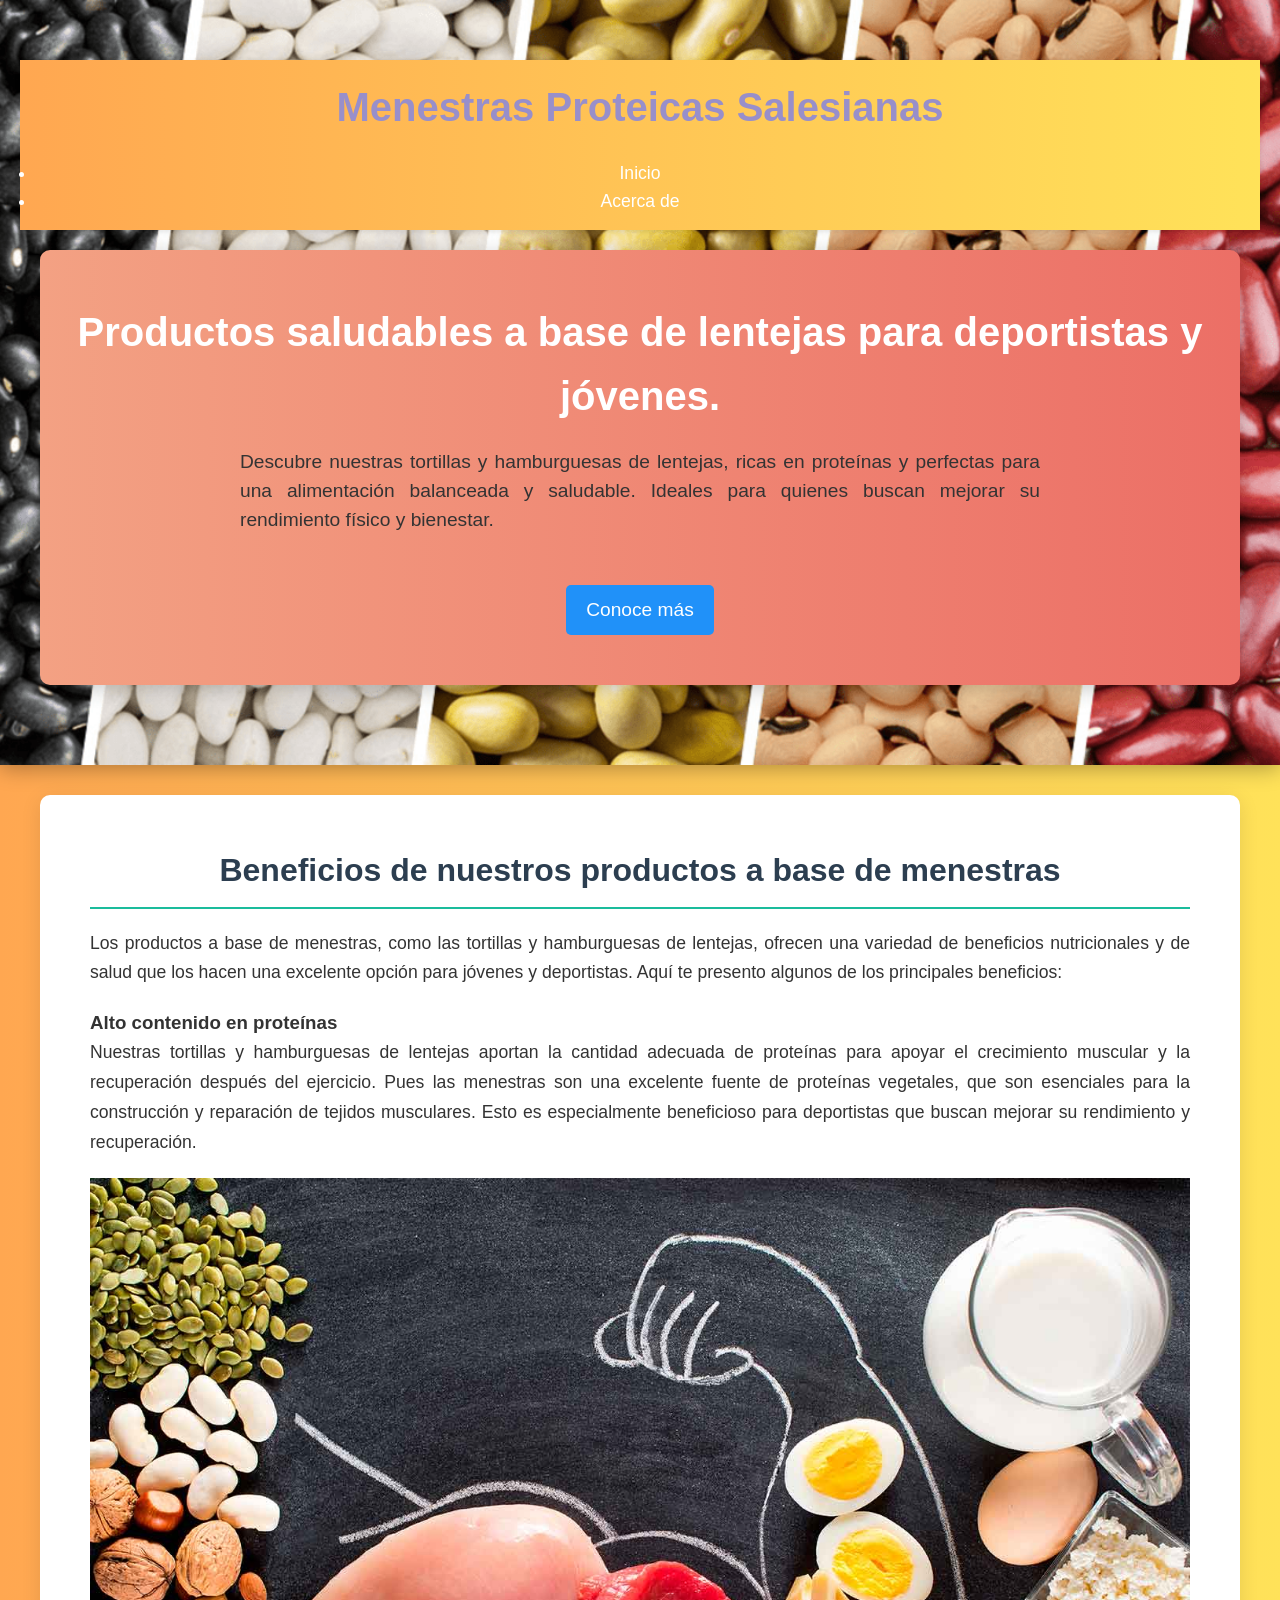
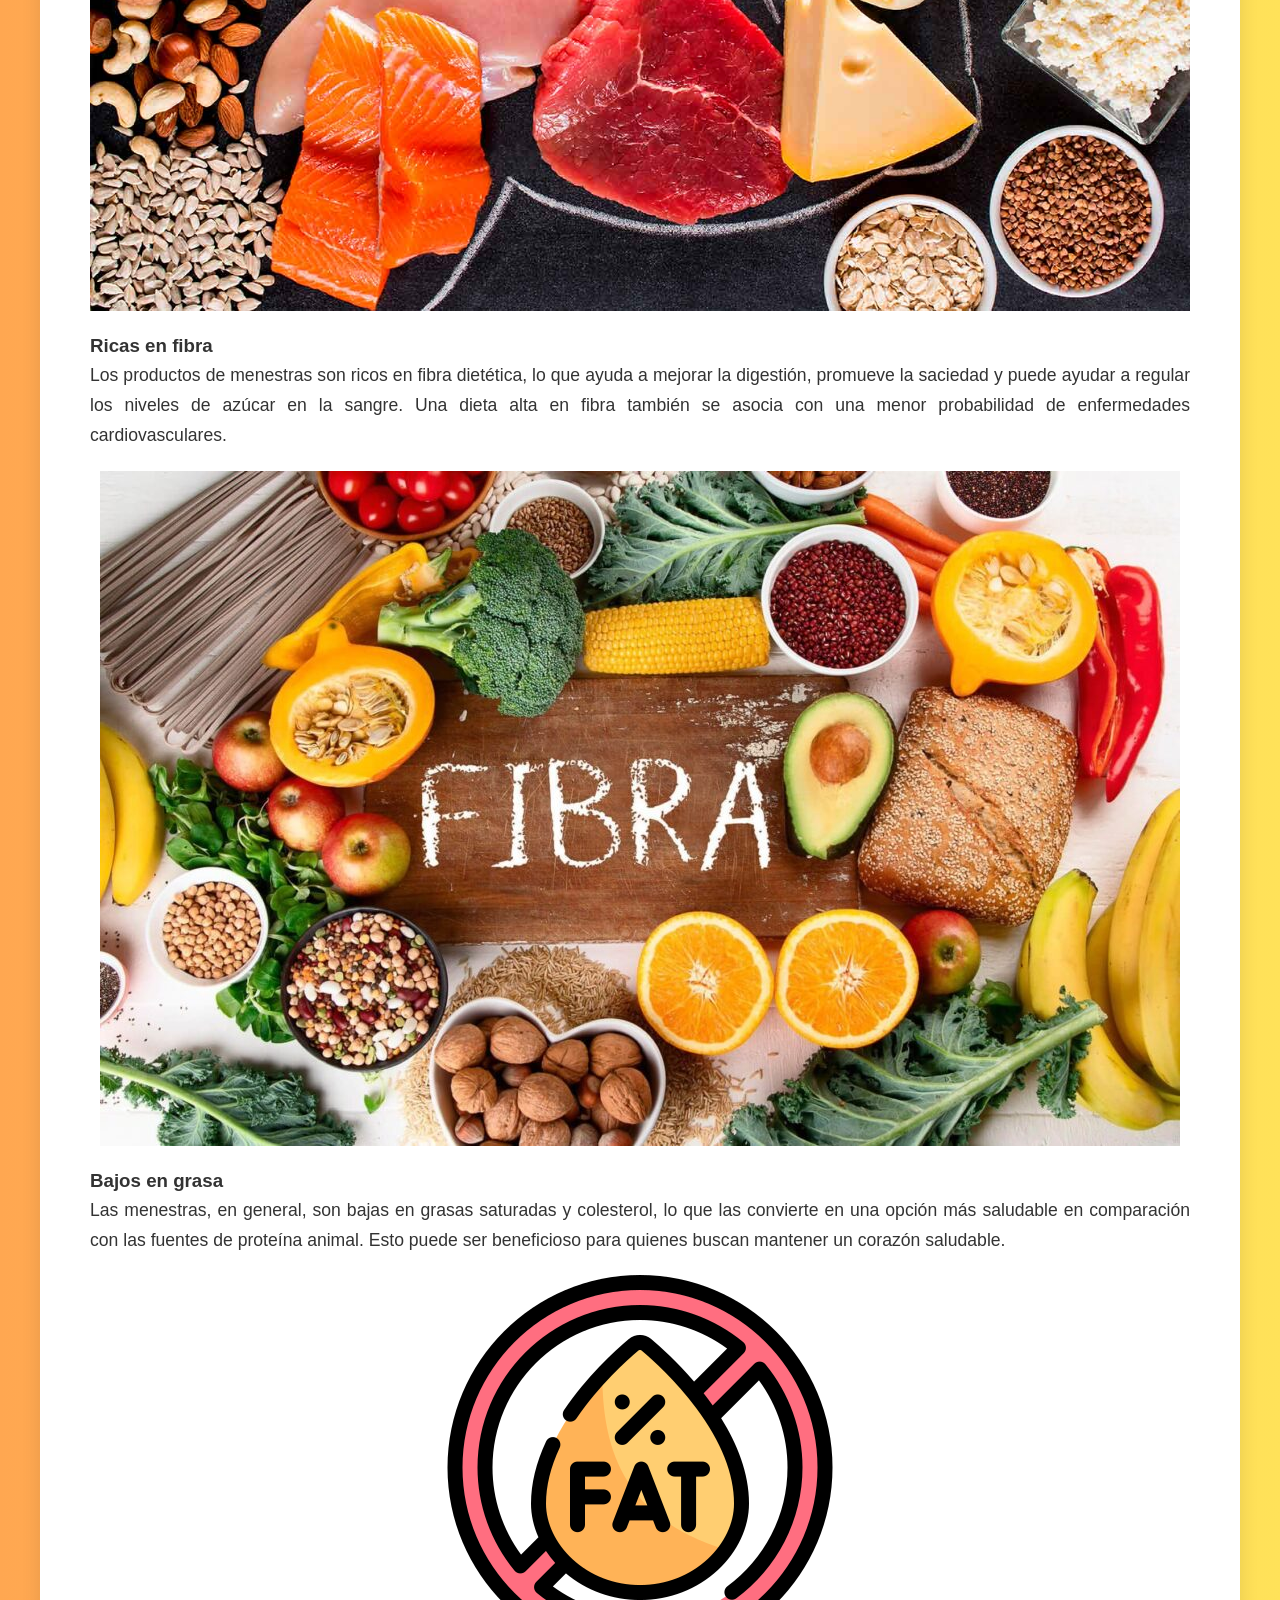
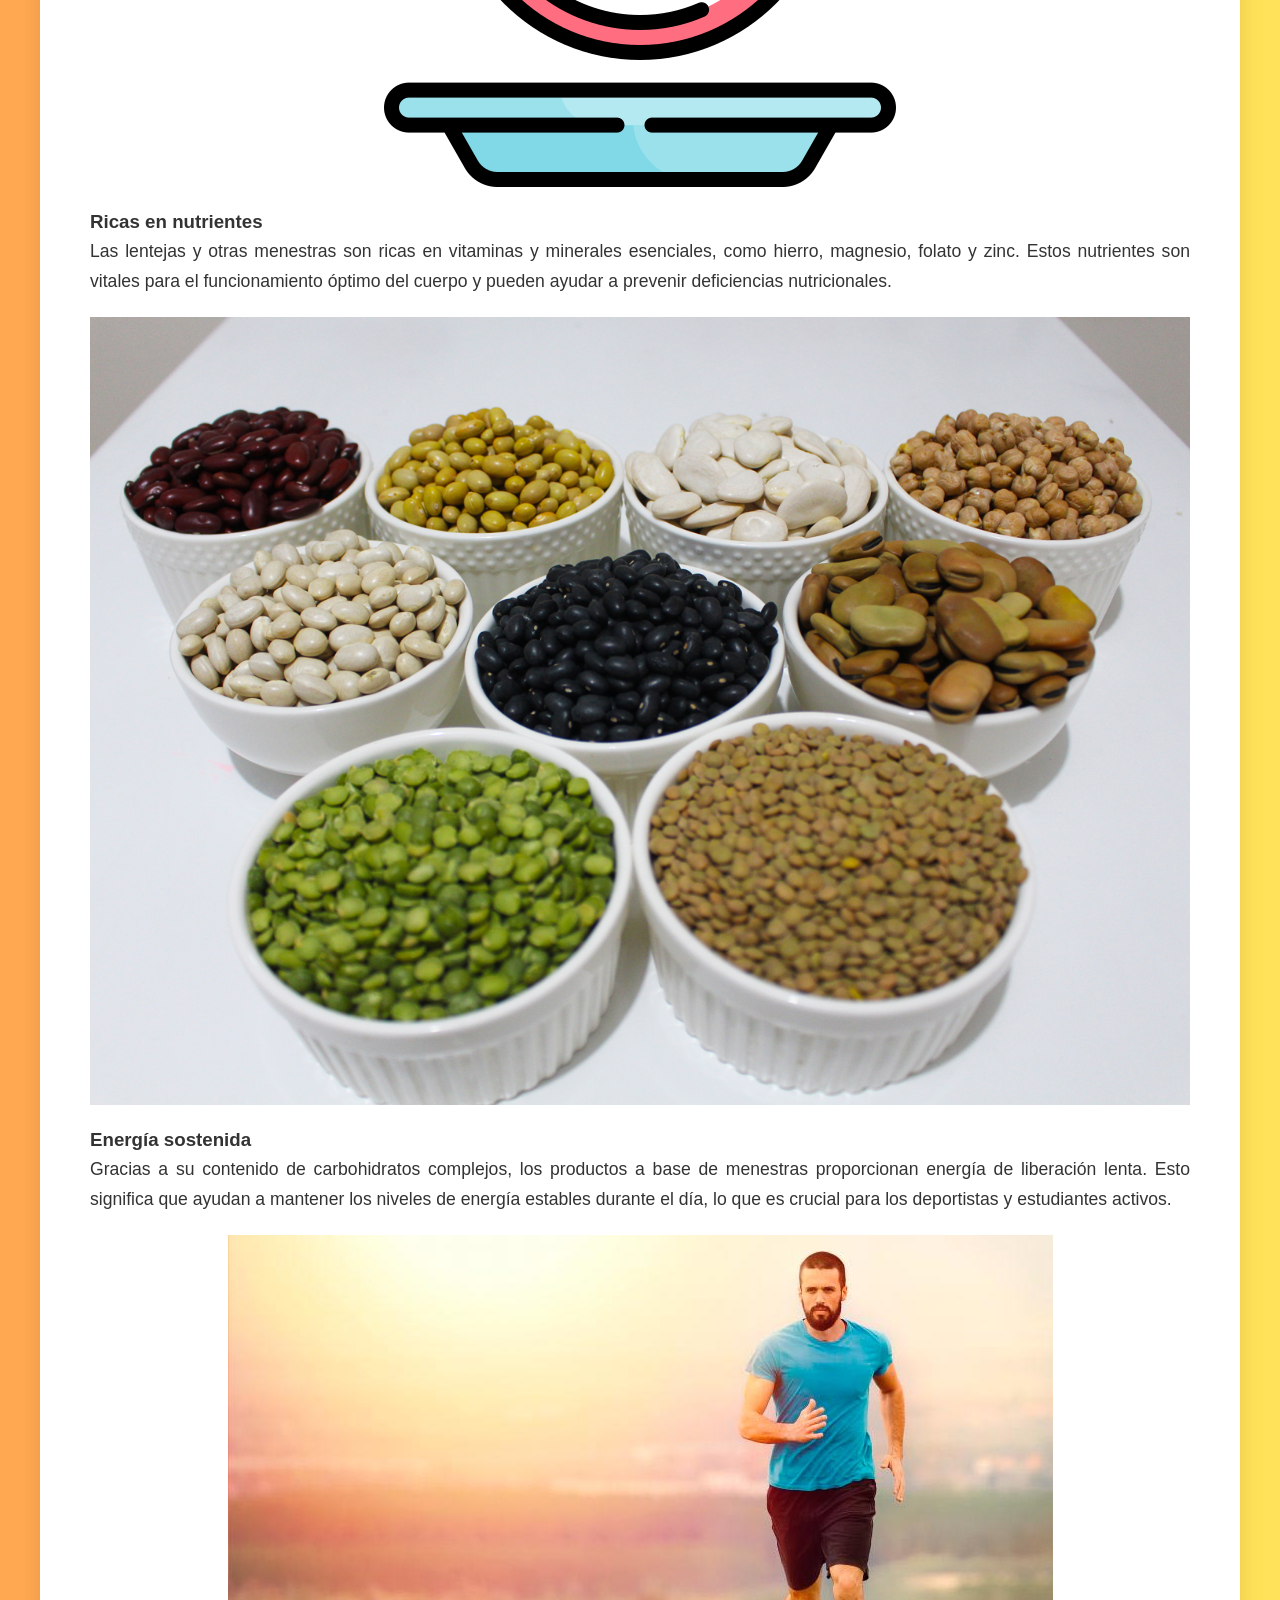
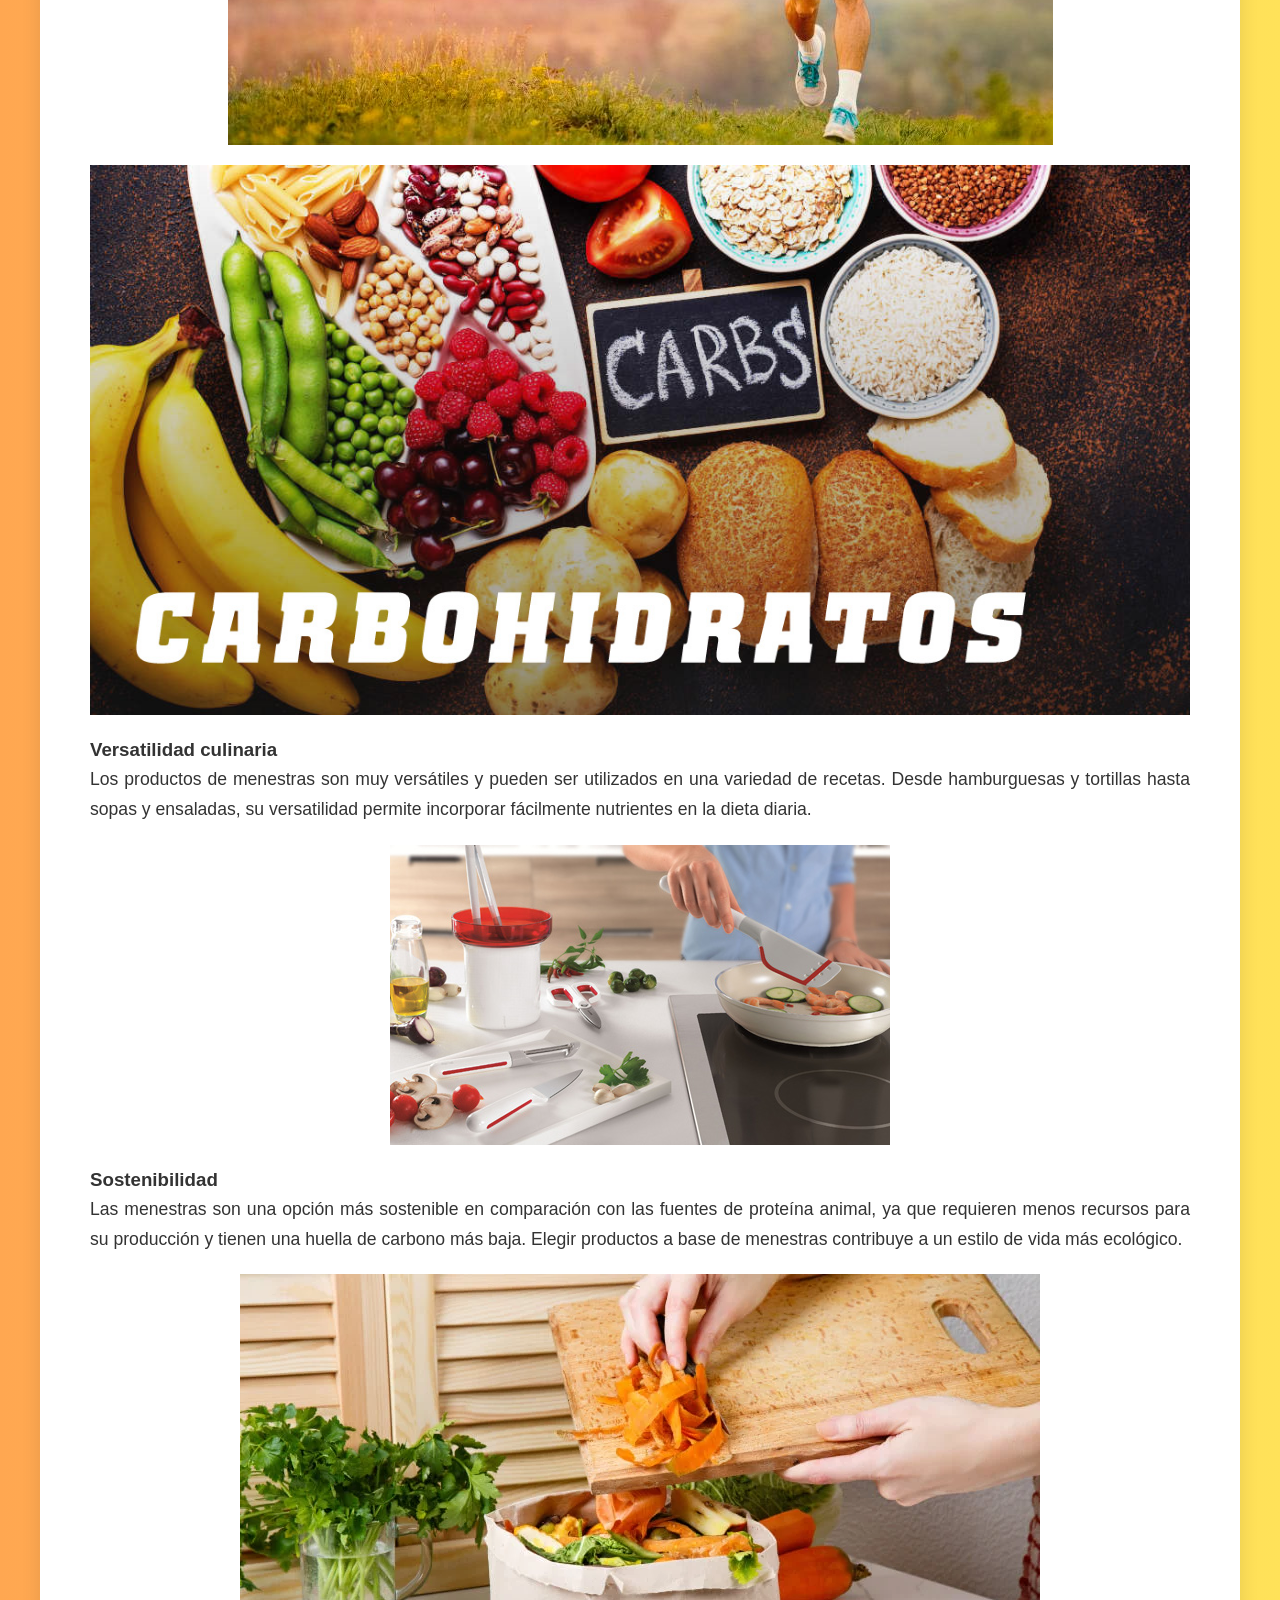
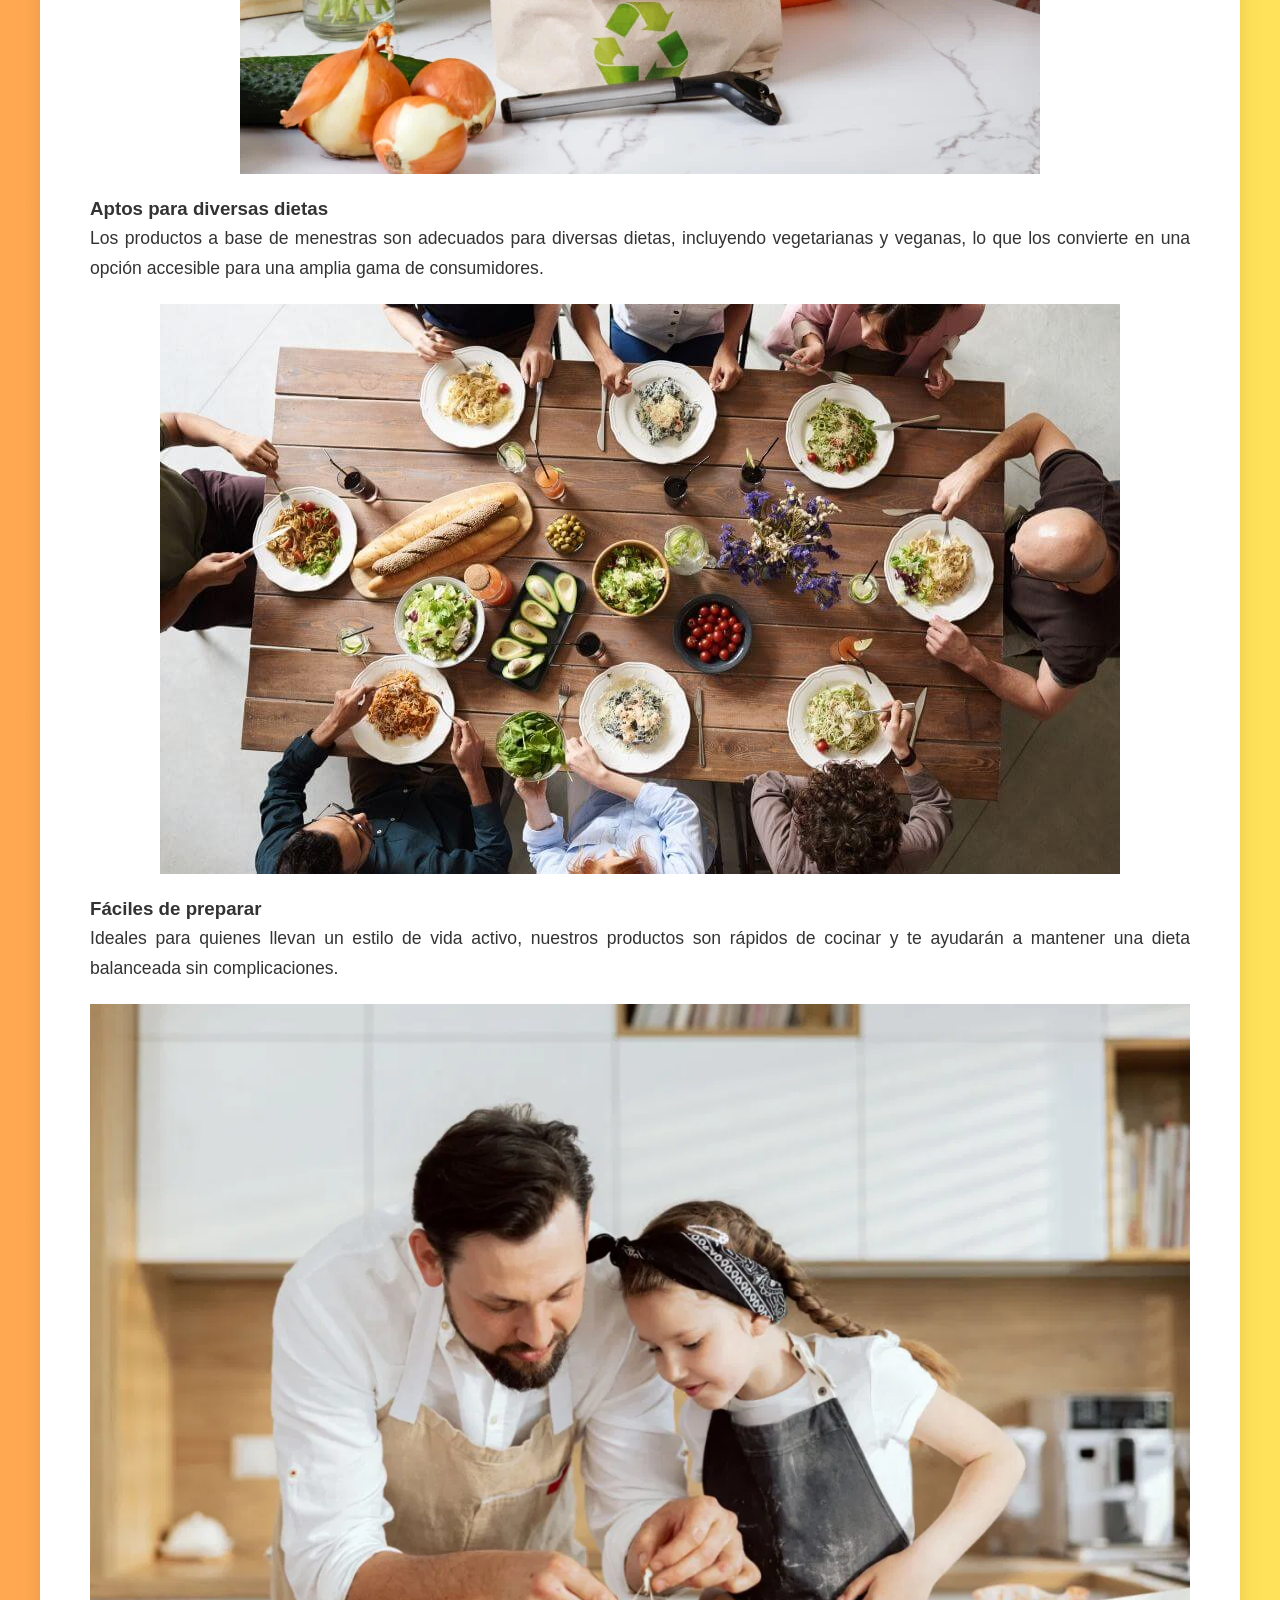
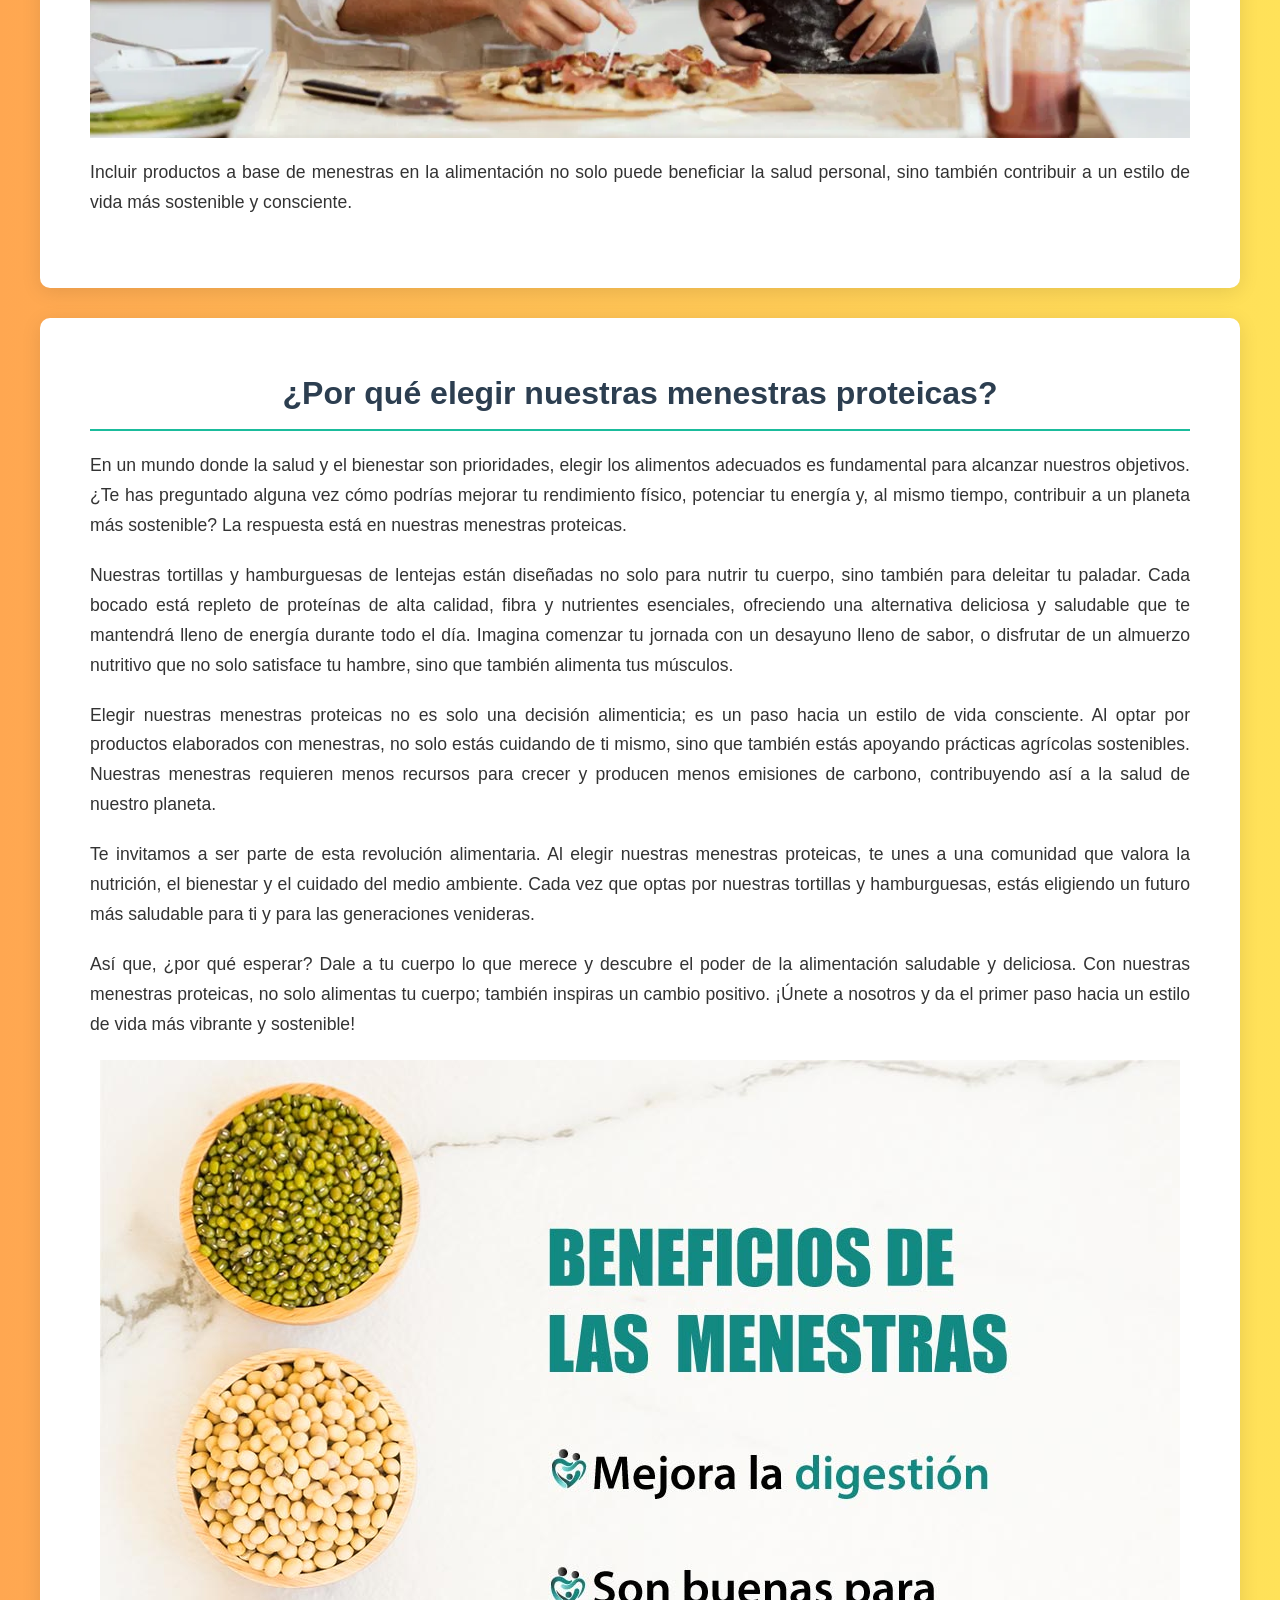
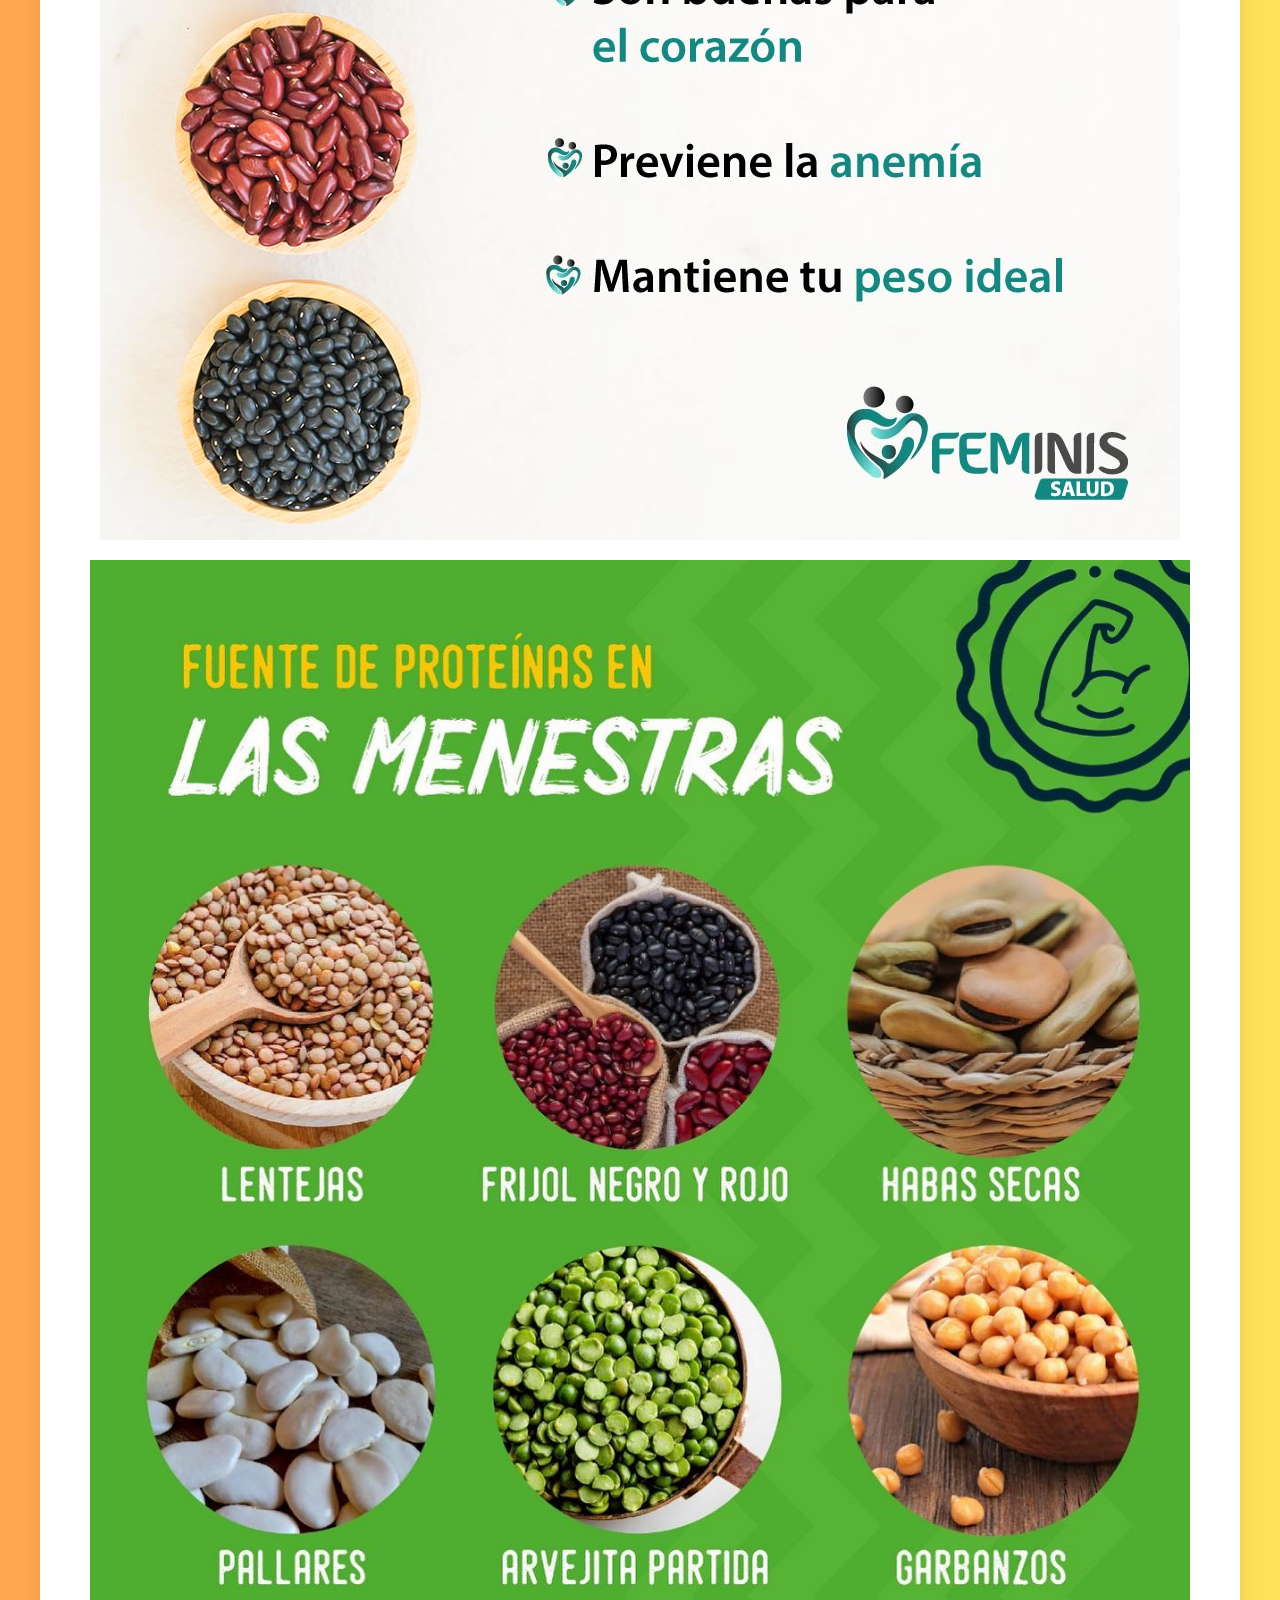
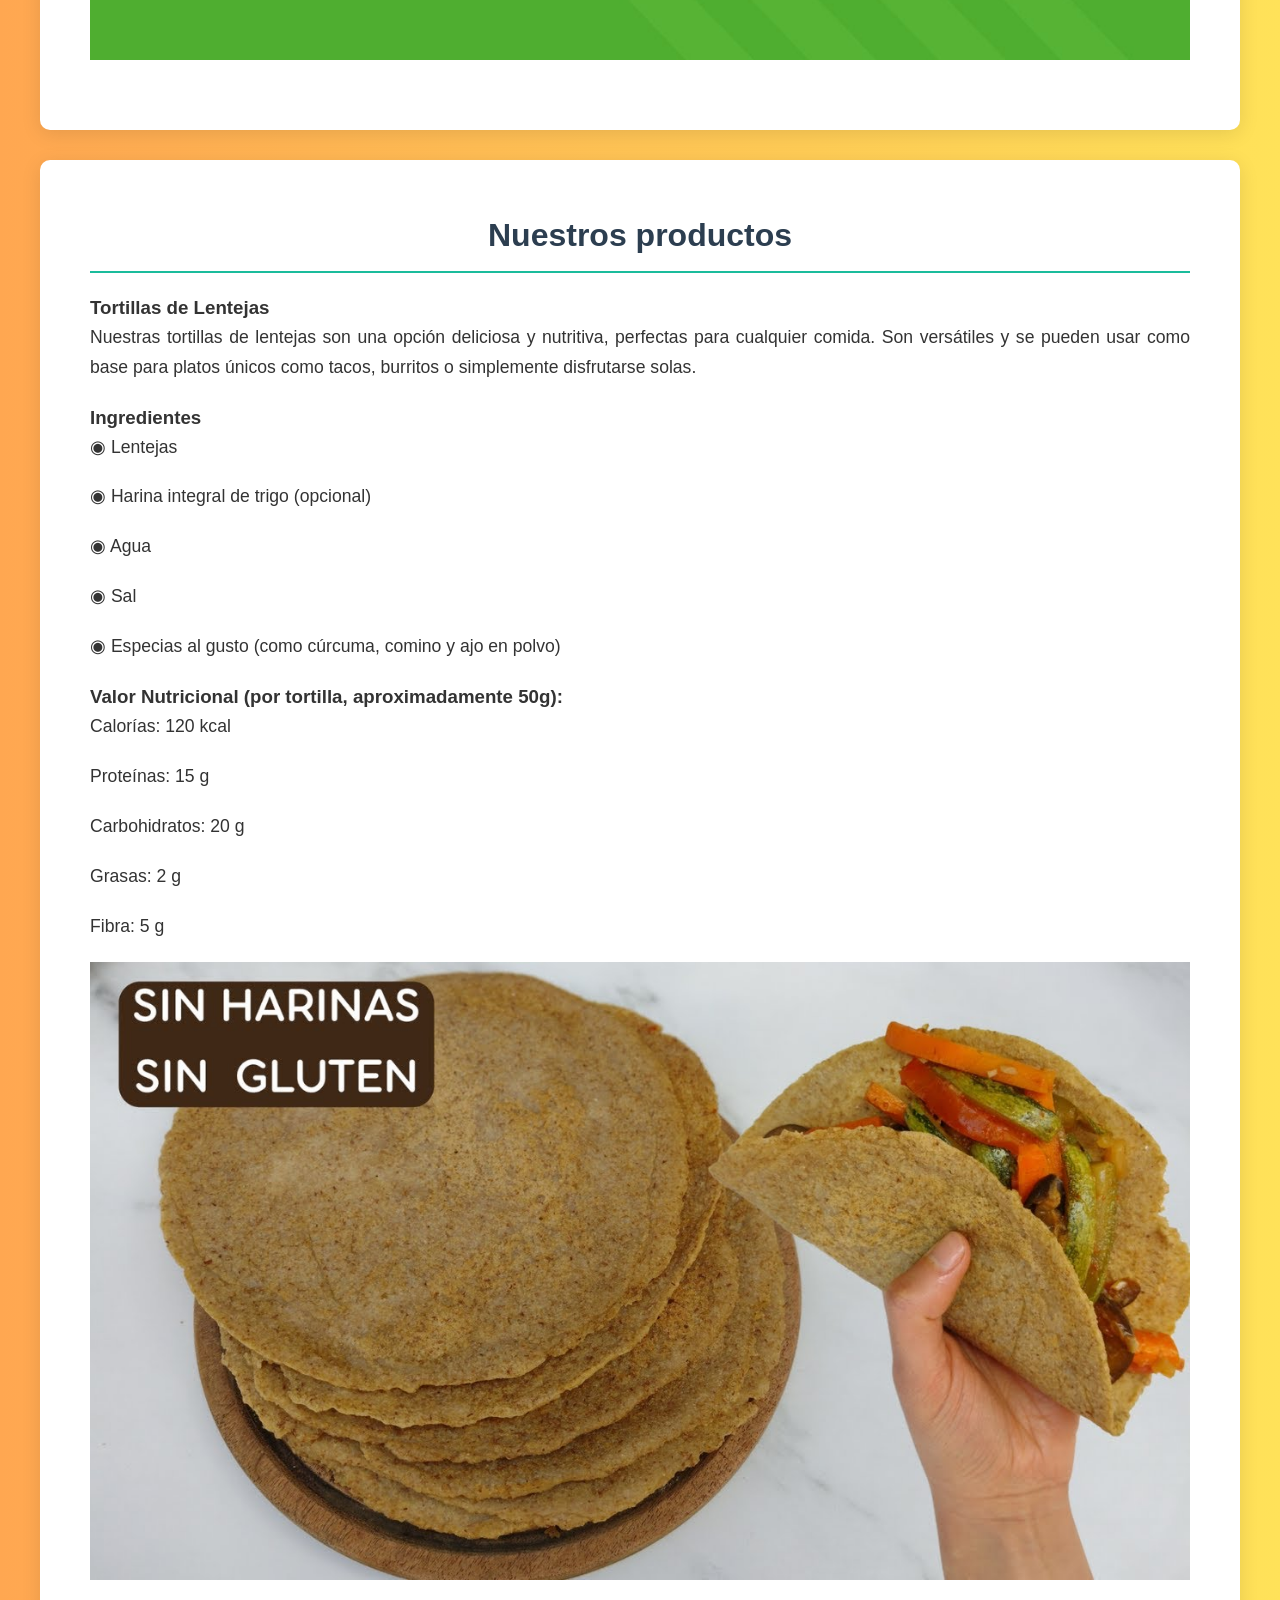
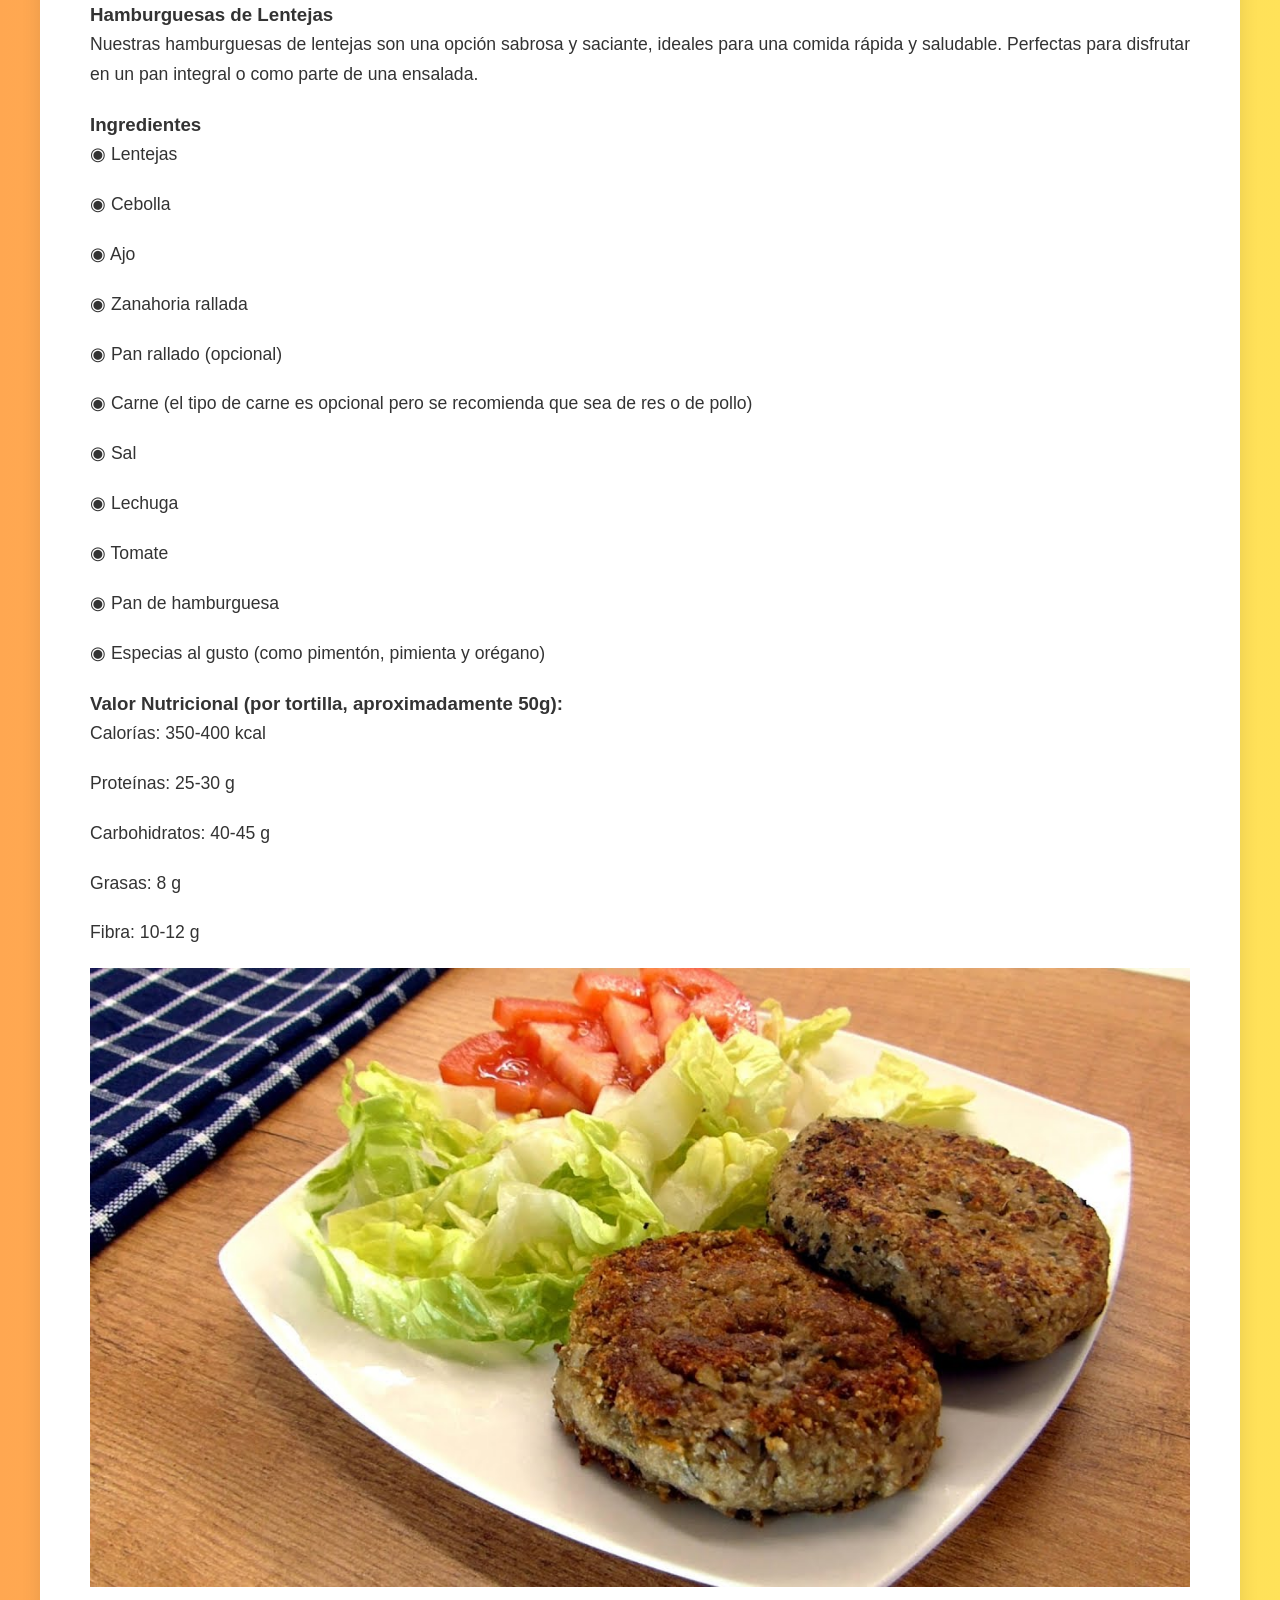
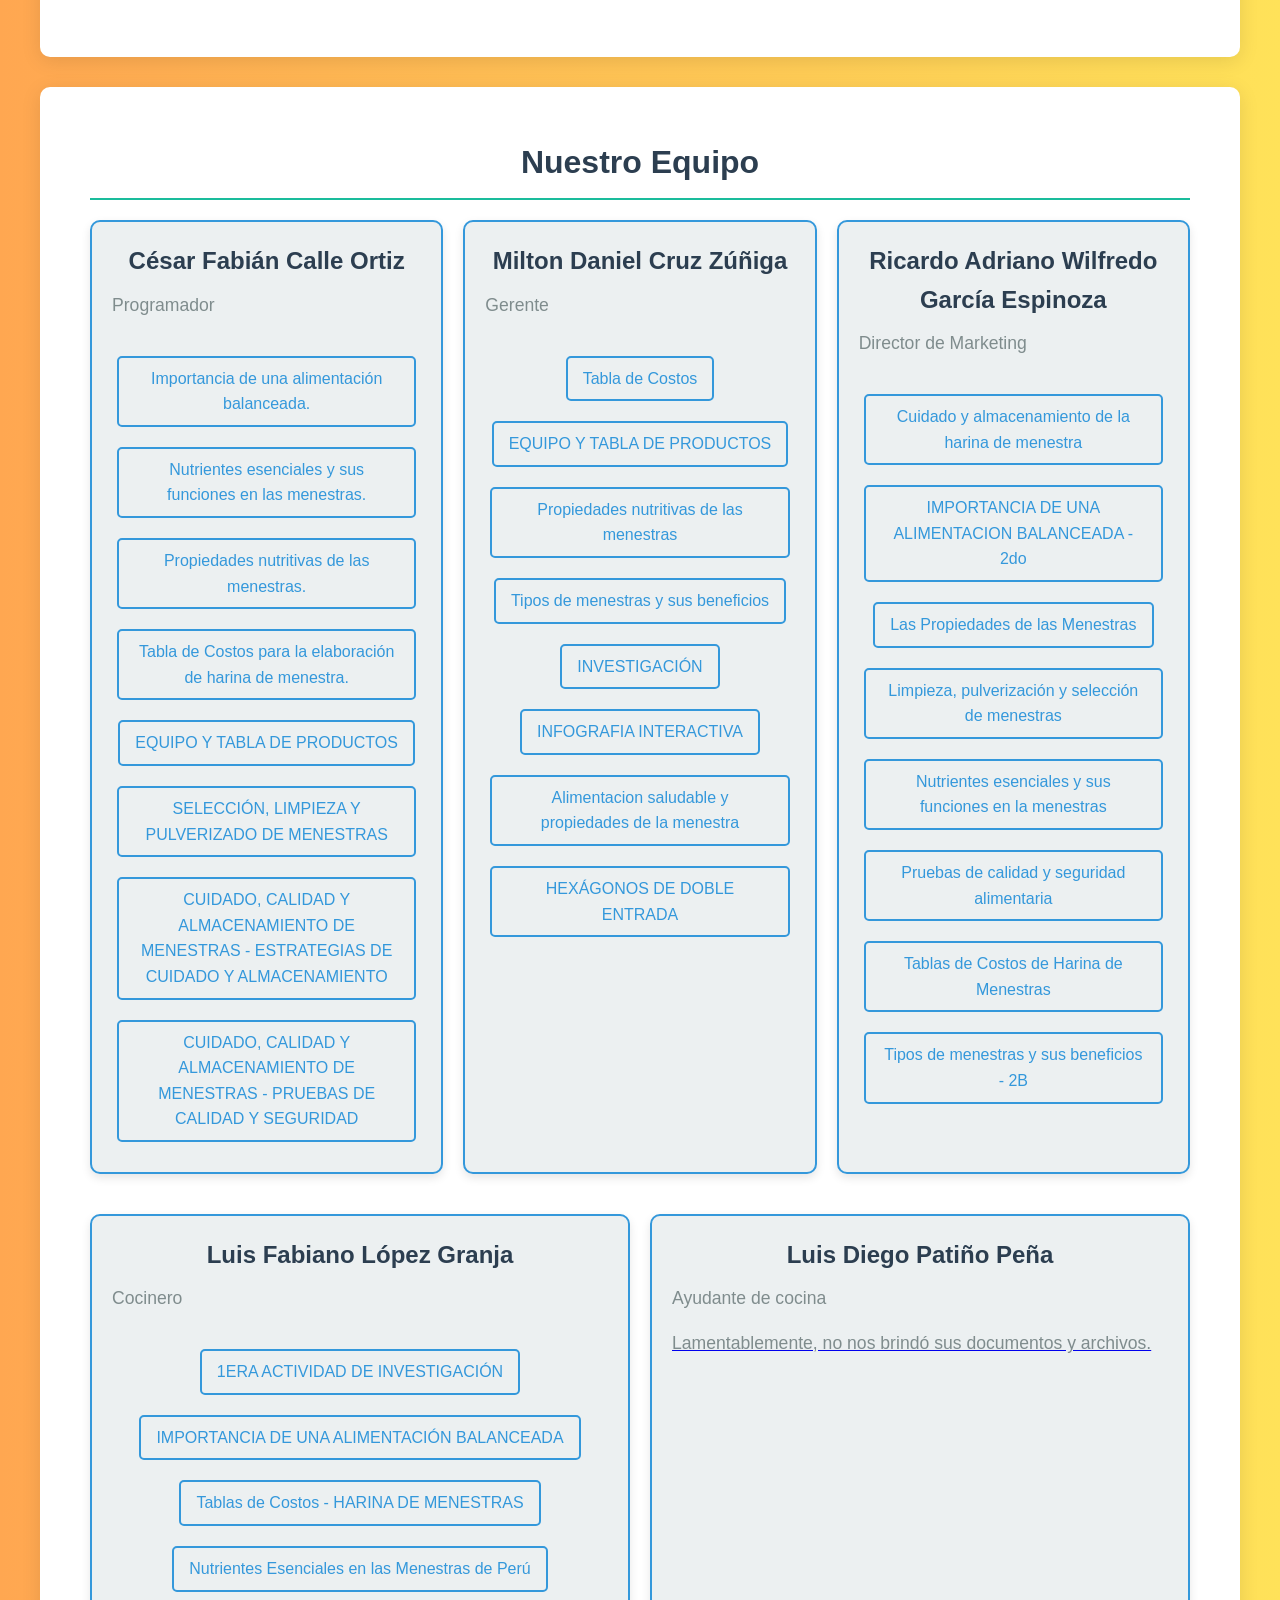
==== commit ef32a434: "Update index.html" ====
--- a/index.html
+++ b/index.html
@@ -183,49 +183,48 @@
                     <div class="member">
                         <h3>César Fabián Calle Ortiz</h3>
                         <p>Programador</p>
-                        <a href="/CESAR CALLE/PPT_CESAR.pptx" class="file-attachment">Importancia de una alimentación balanceada.</a>
-                        <a href="/CESAR CALLE/Nutrientes_esenciales_y_sus_funciones_en_las_menestras.pptx" class="file-attachment">Nutrientes esenciales y sus funciones en las menestras.</a>
-                        <a href="/CESAR CALLE/Tipos_de_menestras_y_sus_beneficios_-_CESAR_CALLE (1).pptx" class="file-attachment">Propiedades nutritivas de las menestras.</a>
-                        <a href="/CESAR CALLE/TABLA_DE_COSTOS_CESAR_CALLE.xlsx" class="file-attachment">Tabla de Costos para la elaboración de harina de menestra.</a>
-                        <a href="/CESAR CALLE/MENESTRAS_PROTEICAS_SALESIANAS_-_TABLA_CESAR_CALLE_-_GRUPO_2.pptx" class="file-attachment">EQUIPO Y TABLA DE PRODUCTOS</a>
-                        <a href="/CESAR CALLE/19_de_setiembre_segundo_B_(1).docx" class="file-attachment">EVALUACION DE PROYECTO DE ELABORACIÓN DE HARINA DE MENESTRAS</a>
-                        <a href="/CESAR CALLE/HEXAGONOS_DE_DOBLE_ENTRADA.pptm" class="file-attachment">SELECCIÓN, LIMPIEZA Y PULVERIZADO DE MENESTRAS</a>
-                        <a href="/CESAR CALLE/INFOGRAFIA_DINAMICA.pptx" class="file-attachment">CUIDADO, CALIDAD Y ALMACENAMIENTO DE MENESTRAS - ESTRATEGIAS DE CUIDADO Y ALMACENAMIENTO</a>
-                        <a href="/CESAR CALLE/Pruebas_de_calidad_y_seguridad_alimentaria.pptx" class="file-attachment">CUIDADO, CALIDAD Y ALMACENAMIENTO DE MENESTRAS - PRUEBAS DE CALIDAD Y SEGURIDAD</a>
+                        <a href="PPT_CESAR.pptx" class="file-attachment">Importancia de una alimentación balanceada.</a>
+                        <a href="Nutrientes_esenciales_y_sus_funciones_en_las_menestras.pptx" class="file-attachment">Nutrientes esenciales y sus funciones en las menestras.</a>
+                        <a href="Tipos_de_menestras_y_sus_beneficios_-_CESAR_CALLE (1).pptx" class="file-attachment">Propiedades nutritivas de las menestras.</a>
+                        <a href="TABLA_DE_COSTOS_CESAR_CALLE.xlsx" class="file-attachment">Tabla de Costos para la elaboración de harina de menestra.</a>
+                        <a href="MENESTRAS_PROTEICAS_SALESIANAS_-_TABLA_CESAR_CALLE_-_GRUPO_2.pptx" class="file-attachment">EQUIPO Y TABLA DE PRODUCTOS</a>
+                        <a href="HEXAGONOS_DE_DOBLE_ENTRADA.pptm" class="file-attachment">SELECCIÓN, LIMPIEZA Y PULVERIZADO DE MENESTRAS</a>
+                        <a href="INFOGRAFIA_DINAMICA.pptx" class="file-attachment">CUIDADO, CALIDAD Y ALMACENAMIENTO DE MENESTRAS - ESTRATEGIAS DE CUIDADO Y ALMACENAMIENTO</a>
+                        <a href="Pruebas_de_calidad_y_seguridad_alimentaria.pptx" class="file-attachment">CUIDADO, CALIDAD Y ALMACENAMIENTO DE MENESTRAS - PRUEBAS DE CALIDAD Y SEGURIDAD</a>
                     </div>
                     <div class="member">
                         <h3>Milton Daniel Cruz Zúñiga</h3>
                         <p>Gerente</p>
-                        <a href="/DANIEL CRUZ/TABLA DE COSTOS DCZ.xlsx" class="file-attachment">Tabla de Costos</a>
-                        <a href="/DANIEL CRUZ/TABLA.pptx" class="file-attachment">EQUIPO Y TABLA DE PRODUCTOS</a>
-                        <a href="/DANIEL CRUZ/Propiedades_nutritivas_de_las_menestras..pptx" class="file-attachment">Propiedades nutritivas de las menestras</a>
-                        <a href="/DANIEL CRUZ/PRESENTACION_DE_TRABAJO_EPT_(1).pptx" class="file-attachment">Tipos de menestras y sus beneficios</a>                        
-                        <a href="/DANIEL CRUZ/PRESENTACION_DE_INVESTIGACION.pptx" class="file-attachment">INVESTIGACIÓN</a>
-                        <a href="/DANIEL CRUZ/INFOGRAFIA_INT.pptx" class="file-attachment">INFOGRAFIA INTERACTIVA</a>
-                        <a href="/DANIEL CRUZ/Alimentacion_saludable_y_propiedades_de_la_menestra.pptx" class="file-attachment">Alimentacion saludable y propiedades de la menestra</a>
-                        <a href="/DANIEL CRUZ/3_HEXAGONOS_.pptx" class="file-attachment">HEXÁGONOS DE DOBLE ENTRADA</a>                                               
+                        <a href="TABLA DE COSTOS DCZ.xlsx" class="file-attachment">Tabla de Costos</a>
+                        <a href="TABLA.pptx" class="file-attachment">EQUIPO Y TABLA DE PRODUCTOS</a>
+                        <a href="Propiedades_nutritivas_de_las_menestras..pptx" class="file-attachment">Propiedades nutritivas de las menestras</a>
+                        <a href="PRESENTACION_DE_TRABAJO_EPT_(1).pptx" class="file-attachment">Tipos de menestras y sus beneficios</a>                        
+                        <a href="PRESENTACION_DE_INVESTIGACION.pptx" class="file-attachment">INVESTIGACIÓN</a>
+                        <a href="INFOGRAFIA_INT.pptx" class="file-attachment">INFOGRAFIA INTERACTIVA</a>
+                        <a href="Alimentacion_saludable_y_propiedades_de_la_menestra.pptx" class="file-attachment">Alimentacion saludable y propiedades de la menestra</a>
+                        <a href="3_HEXAGONOS_.pptx" class="file-attachment">HEXÁGONOS DE DOBLE ENTRADA</a>                                               
                     </div>
                     <div class="member">
                         <h3>Ricardo Adriano Wilfredo García Espinoza</h3>
                         <p>Director de Marketing</p>
-                        <a href="/RICARDO GARCIA/Cuidado_y_almacenamiento_de_la_harina_de_menestra.pptx" class="file-attachment">Cuidado y almacenamiento de la harina de menestra</a>
-                        <a href="/RICARDO GARCIA/IMPORTANCIA_DE_UNA_ALIMENTACION_BALANCEADA_2do.pptx" class="file-attachment">IMPORTANCIA DE UNA ALIMENTACION BALANCEADA - 2do</a>
-                        <a href="/RICARDO GARCIA/Las_propiedades_de_las_menestras.pptx" class="file-attachment">Las Propiedades de las Menestras</a>
-                        <a href="/RICARDO GARCIA/Limpiezapulverizacion_y_seleccion_de_menestras.pptx" class="file-attachment">Limpieza, pulverización y selección de menestras</a>
-                        <a href="/RICARDO GARCIA/Nutrientes_esenciales_y_sus_funciones_en_la_menestras_RGE.pptx" class="file-attachment">Nutrientes esenciales y sus funciones en la menestras</a>
-                        <a href="/RICARDO GARCIA/Pruebas_de_calidad_y_seguridad_alimentaria..pptx" class="file-attachment">Pruebas de calidad y seguridad alimentaria</a>
-                        <a href="/RICARDO GARCIA/Tablas_de_Costos_de_Harina_Menestras (1).xlsx" class="file-attachment">Tablas de Costos de Harina de Menestras</a>
-                        <a href="/RICARDO GARCIA/Tipos_de_menestras_y_sus_beneficios.pptx" class="file-attachment">Tipos de menestras y sus beneficios - 2B</a>
+                        <a href="Cuidado_y_almacenamiento_de_la_harina_de_menestra.pptx" class="file-attachment">Cuidado y almacenamiento de la harina de menestra</a>
+                        <a href="IMPORTANCIA_DE_UNA_ALIMENTACION_BALANCEADA_2do.pptx" class="file-attachment">IMPORTANCIA DE UNA ALIMENTACION BALANCEADA - 2do</a>
+                        <a href="Las_propiedades_de_las_menestras.pptx" class="file-attachment">Las Propiedades de las Menestras</a>
+                        <a href="Limpiezapulverizacion_y_seleccion_de_menestras.pptx" class="file-attachment">Limpieza, pulverización y selección de menestras</a>
+                        <a href="Nutrientes_esenciales_y_sus_funciones_en_la_menestras_RGE.pptx" class="file-attachment">Nutrientes esenciales y sus funciones en la menestras</a>
+                        <a href="Pruebas_de_calidad_y_seguridad_alimentaria..pptx" class="file-attachment">Pruebas de calidad y seguridad alimentaria</a>
+                        <a href="Tablas_de_Costos_de_Harina_Menestras (1).xlsx" class="file-attachment">Tablas de Costos de Harina de Menestras</a>
+                        <a href="Tipos_de_menestras_y_sus_beneficios.pptx" class="file-attachment">Tipos de menestras y sus beneficios - 2B</a>
                     </div>
                     <div class="member">
                         <h3>Luis Fabiano López Granja</h3>
                         <p>Cocinero</p>
-                        <a href="/LUIS LOPEZ/Actividad_1.pptx" class="file-attachment">1ERA ACTIVIDAD DE INVESTIGACIÓN</a>
-                        <a href="/LUIS LOPEZ/Importancia_de_una_alimentacion_balanceada.pptx" class="file-attachment">IMPORTANCIA DE UNA ALIMENTACIÓN BALANCEADA</a>
-                        <a href="/LUIS LOPEZ/MENESTRAS.xlsx" class="file-attachment">Tablas de Costos - HARINA DE MENESTRAS</a>
-                        <a href="/LUIS LOPEZ/Nutrientes_Esenciales_en_las_Menestras_de_Peru_(1).pptx" class="file-attachment">Nutrientes Esenciales en las Menestras de Perú</a>
-                        <a href="/LUIS LOPEZ/TECNICAS_METODOS_DE_SELECCION_Y_LICUADO_DE_FRUTAS..pptx" class="file-attachment">TÉCNICAS, MÉTODOS DE SELECCIÓN Y LICUADO DE FRUTAS</a>
-                        <a href="/LUIS LOPEZ/Tipos_de_menestras_y_sus_beneficios.pptx" class="file-attachment">Tipos de menestras y sus beneficios - PPT</a>
+                        <a href="Actividad_1.pptx" class="file-attachment">1ERA ACTIVIDAD DE INVESTIGACIÓN</a>
+                        <a href="Importancia_de_una_alimentacion_balanceada.pptx" class="file-attachment">IMPORTANCIA DE UNA ALIMENTACIÓN BALANCEADA</a>
+                        <a href="MENESTRAS.xlsx" class="file-attachment">Tablas de Costos - HARINA DE MENESTRAS</a>
+                        <a href="Nutrientes_Esenciales_en_las_Menestras_de_Peru_(1).pptx" class="file-attachment">Nutrientes Esenciales en las Menestras de Perú</a>
+                        <a href="TECNICAS_METODOS_DE_SELECCION_Y_LICUADO_DE_FRUTAS..pptx" class="file-attachment">TÉCNICAS, MÉTODOS DE SELECCIÓN Y LICUADO DE FRUTAS</a>
+                        <a href="Tipos_de_menestras_y_sus_beneficios.pptx" class="file-attachment">Tipos de menestras y sus beneficios - PPT</a>
                     </div>
                     <div class="member">
                         <h3>Luis Diego Patiño Peña</h3>
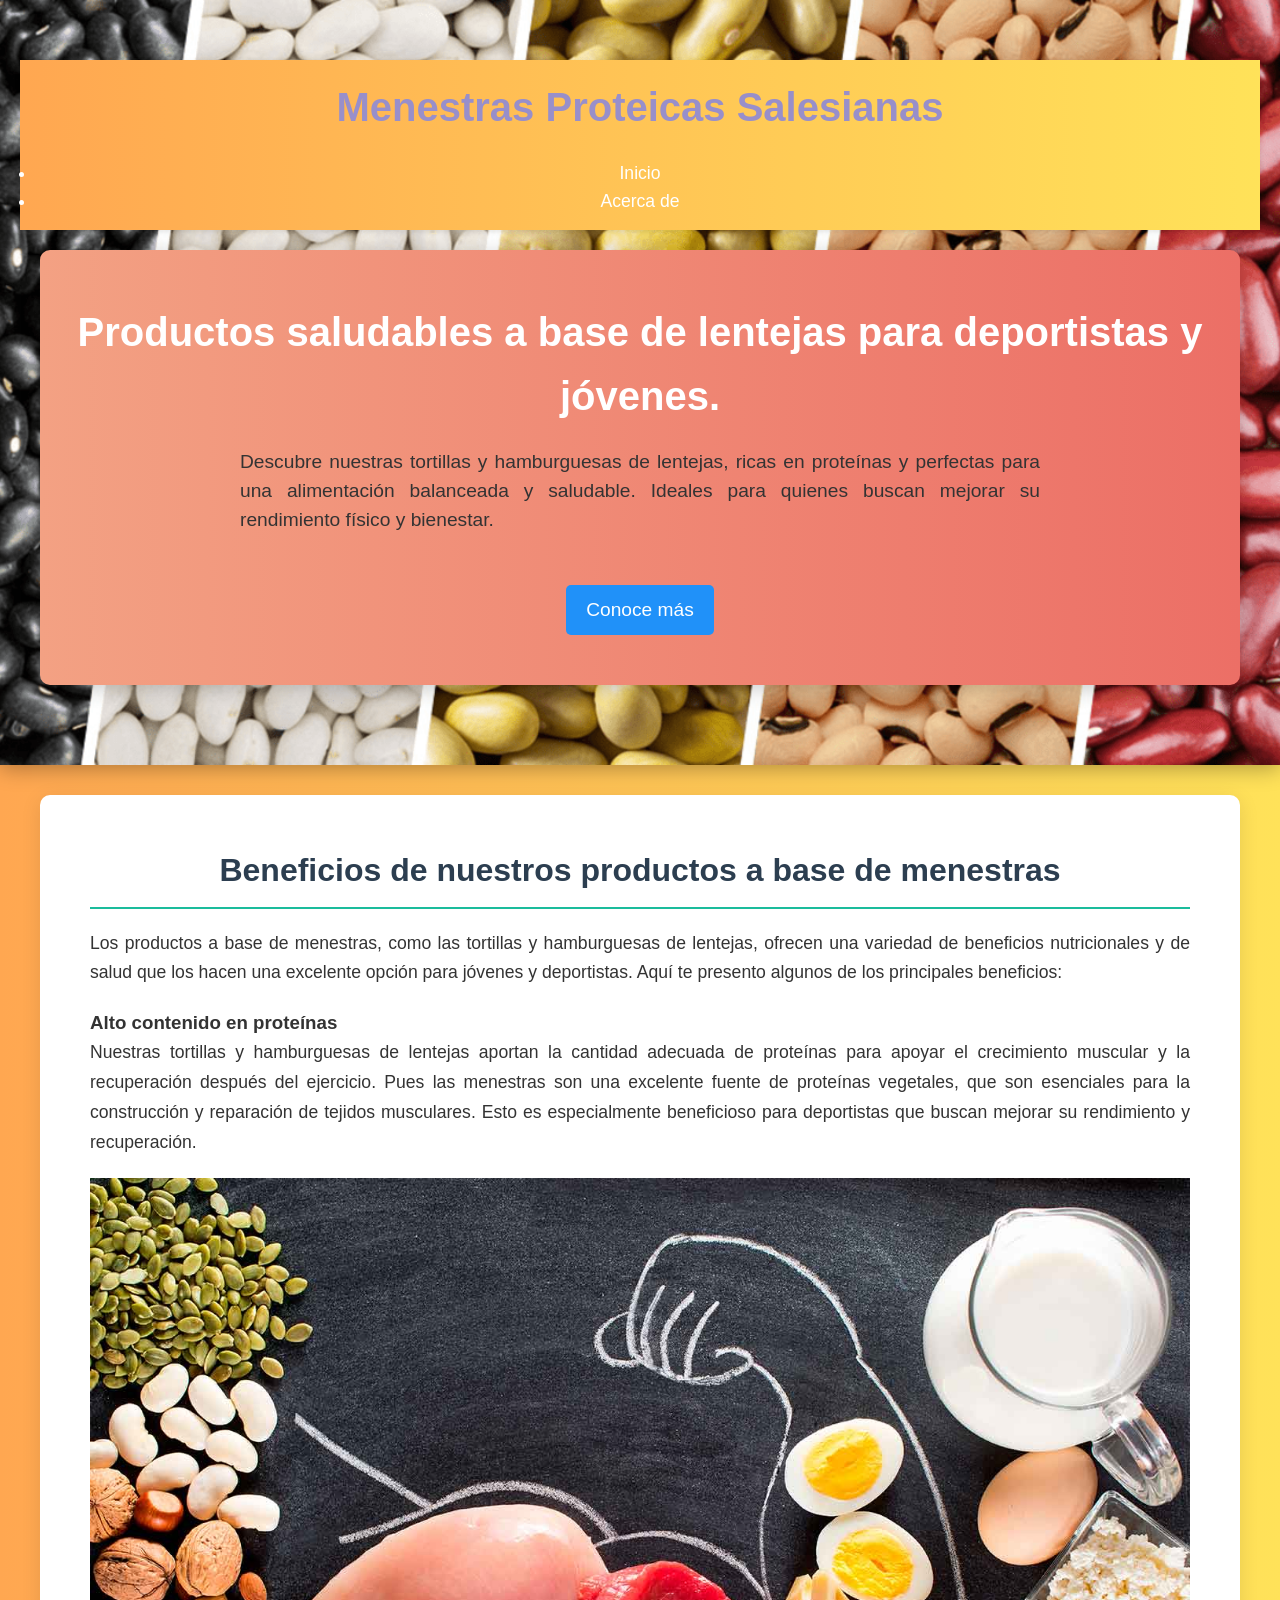
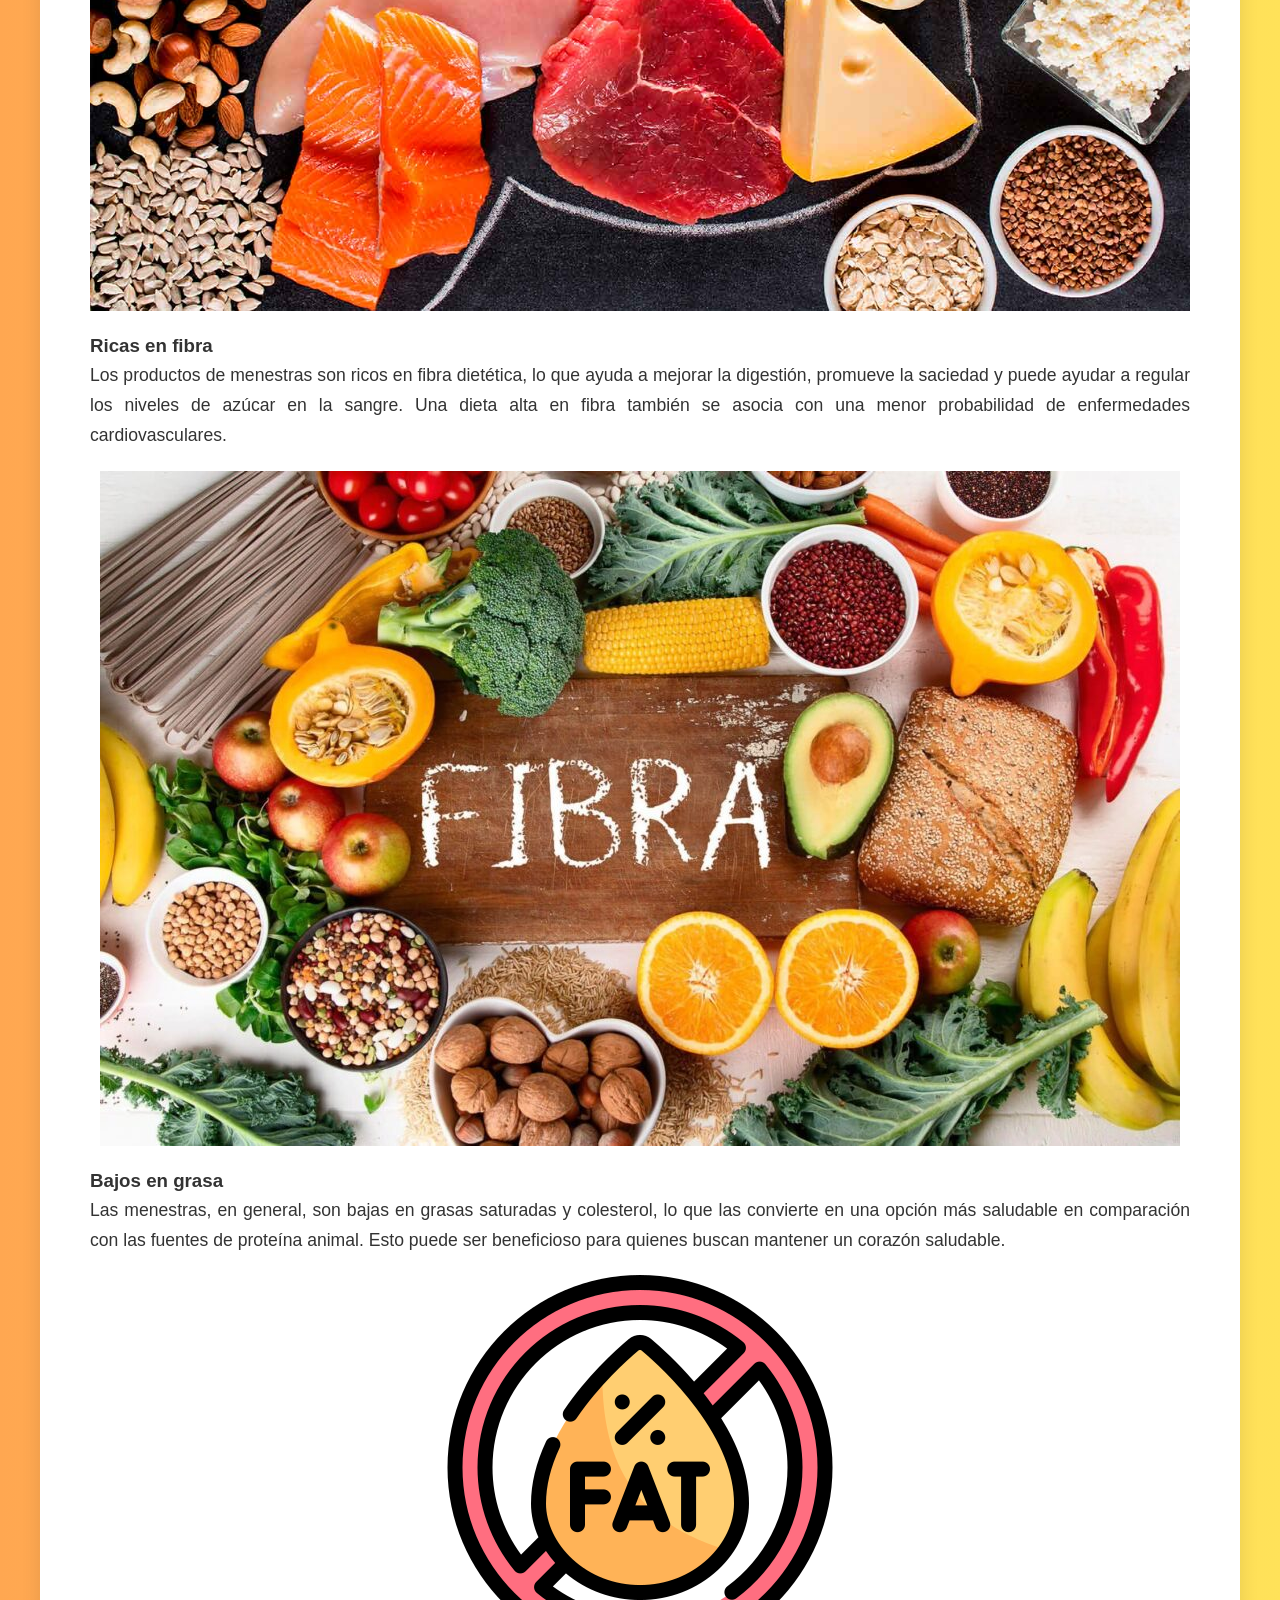
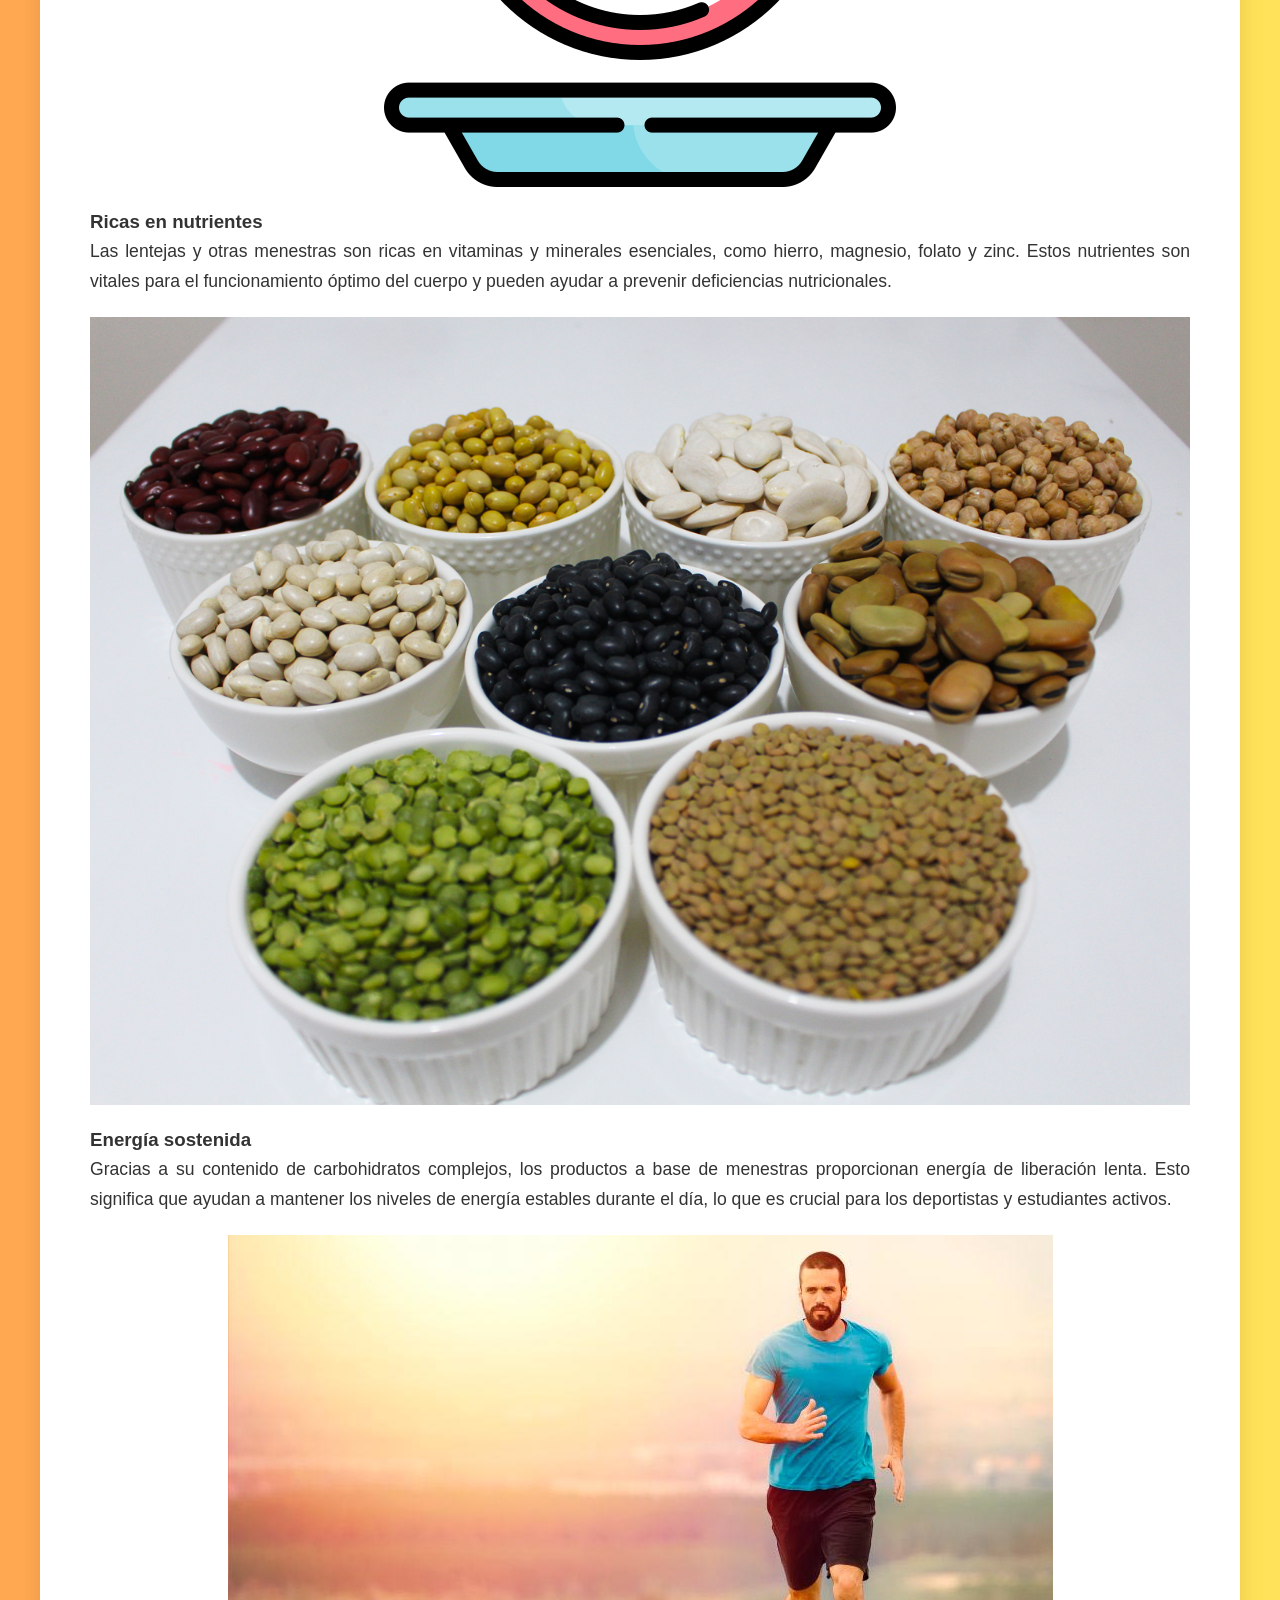
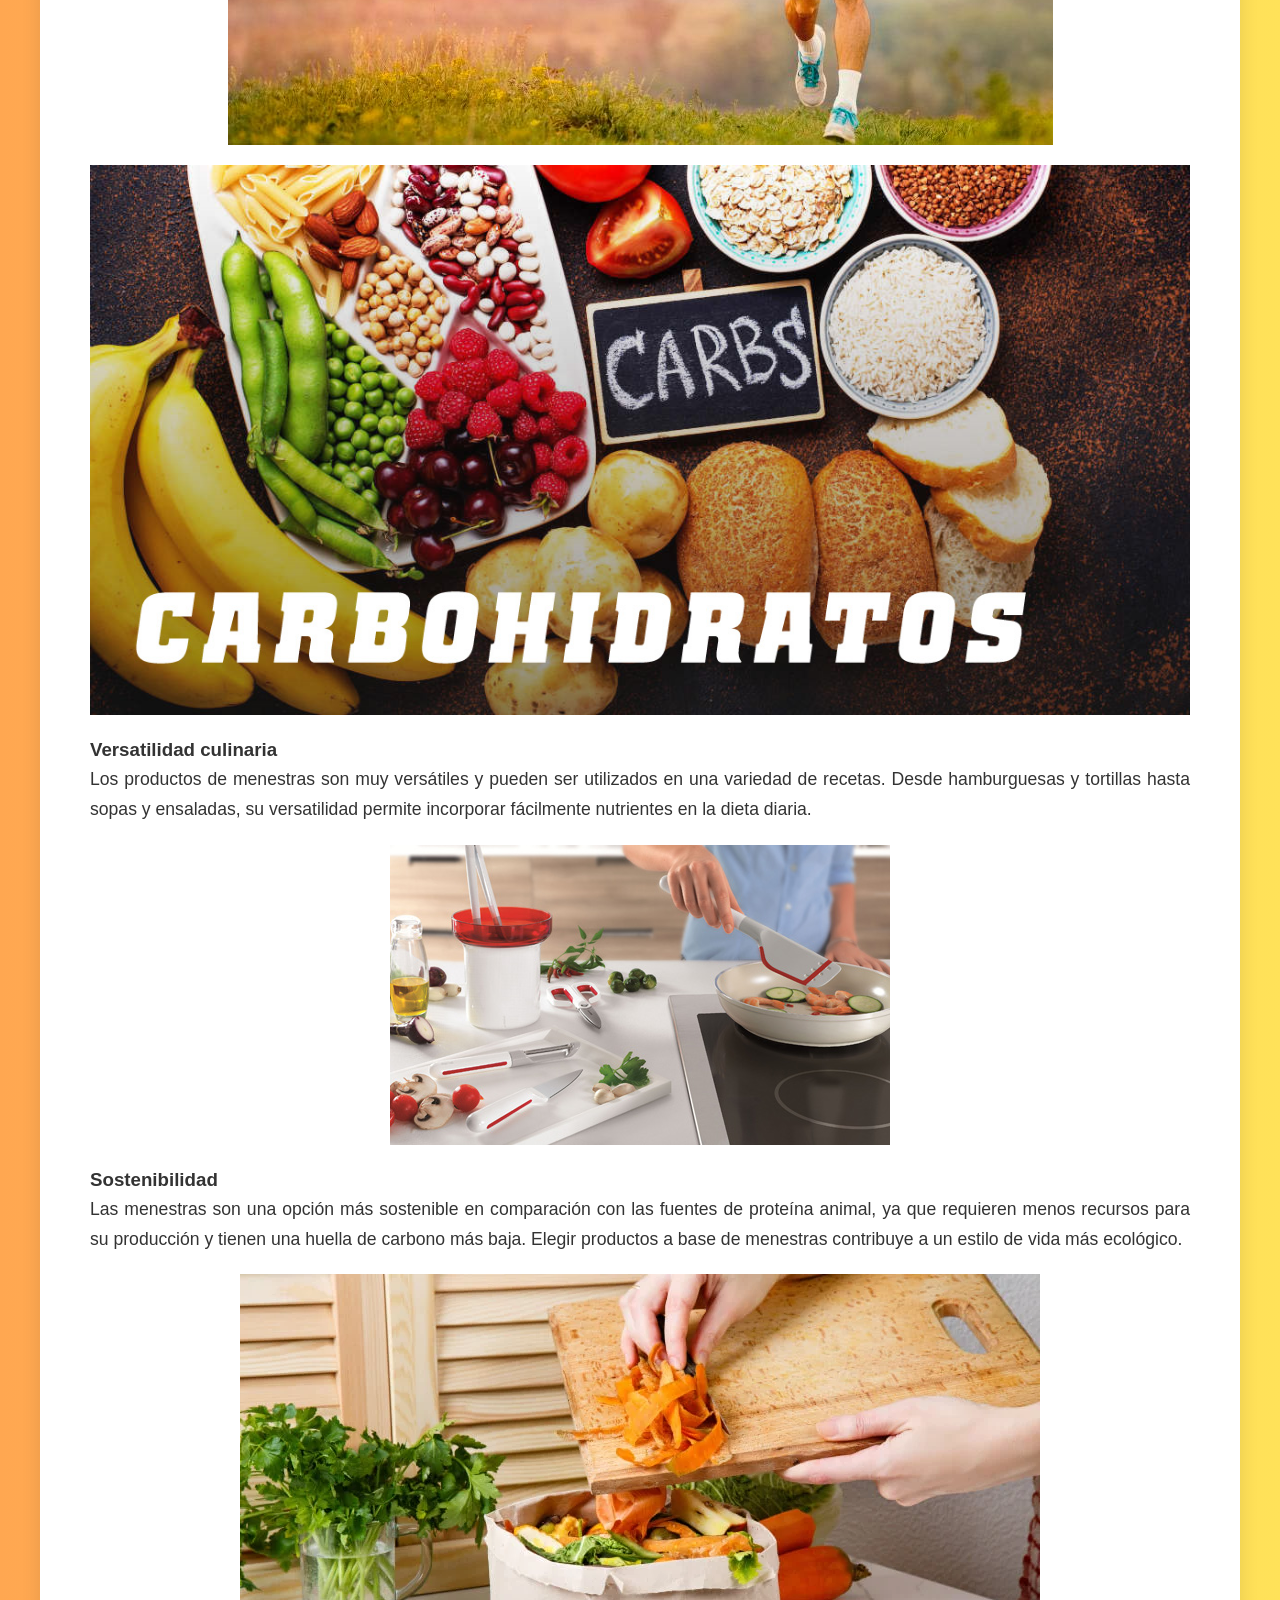
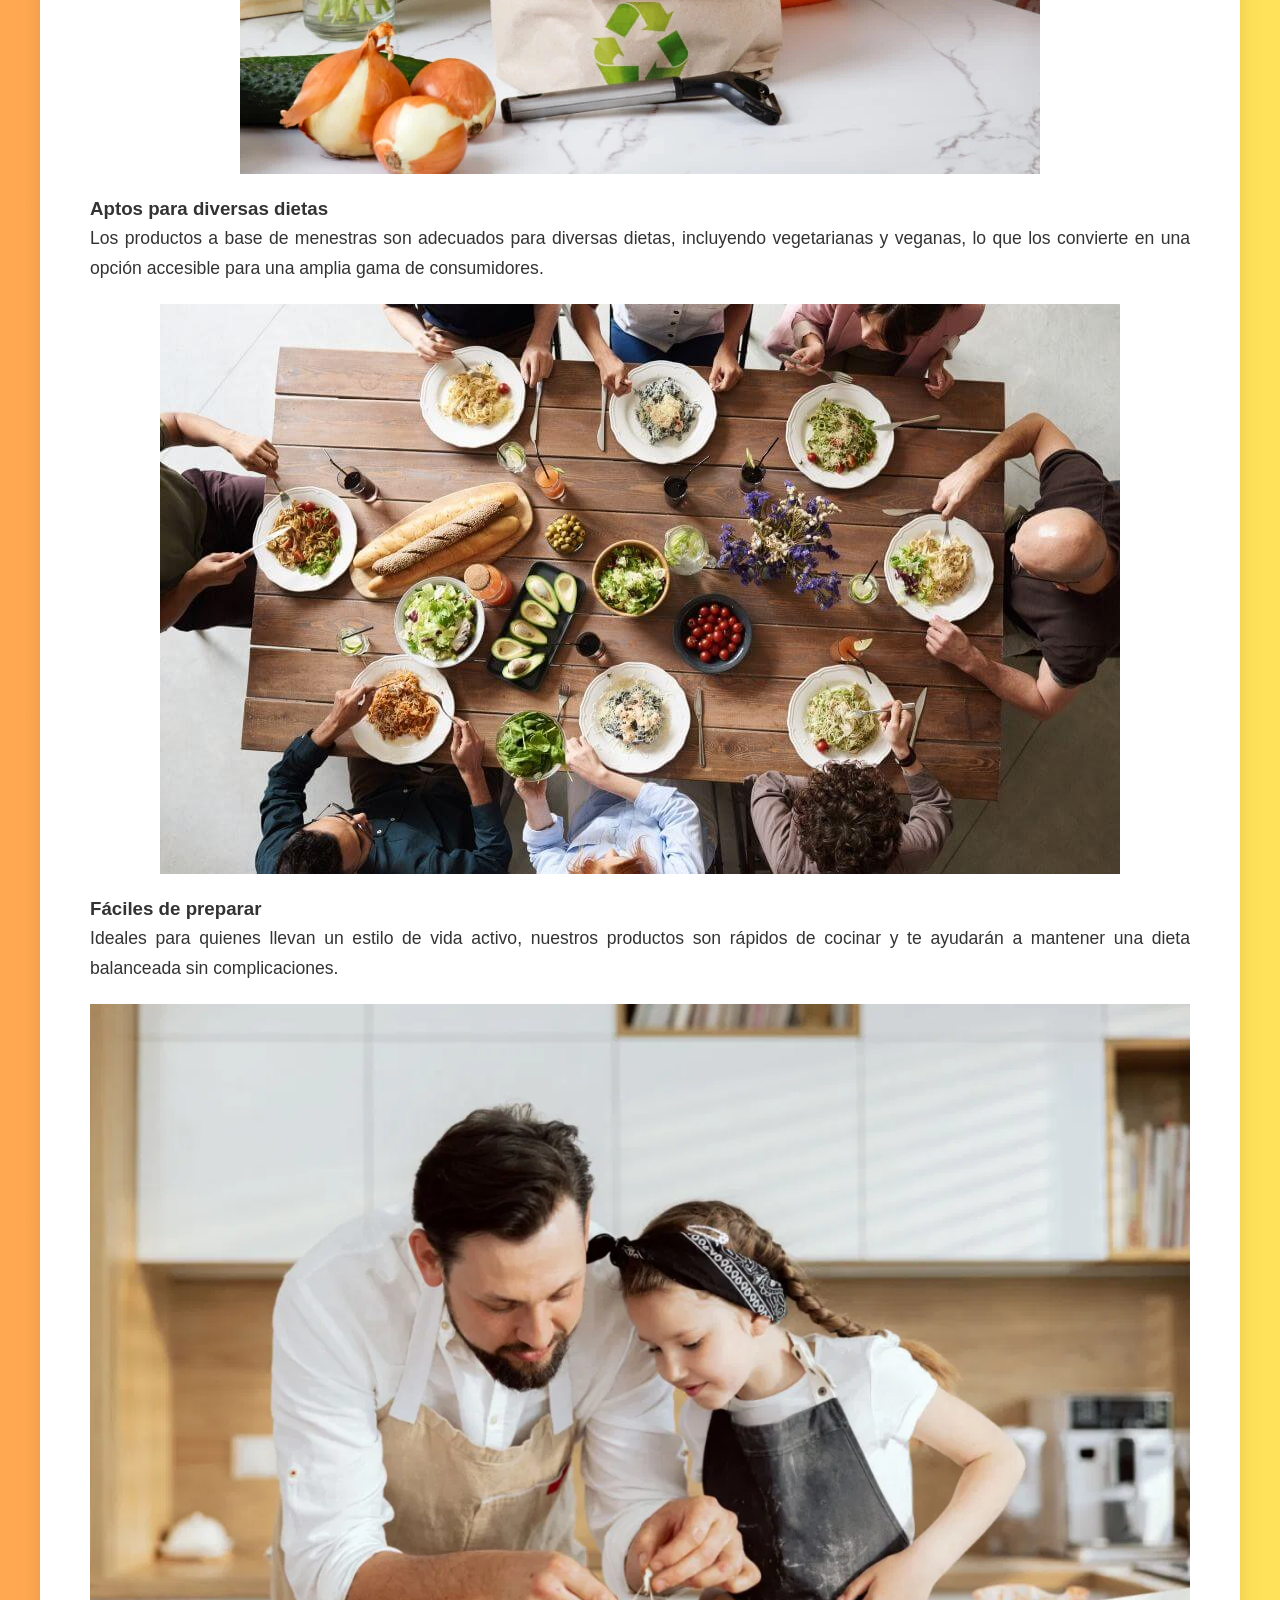
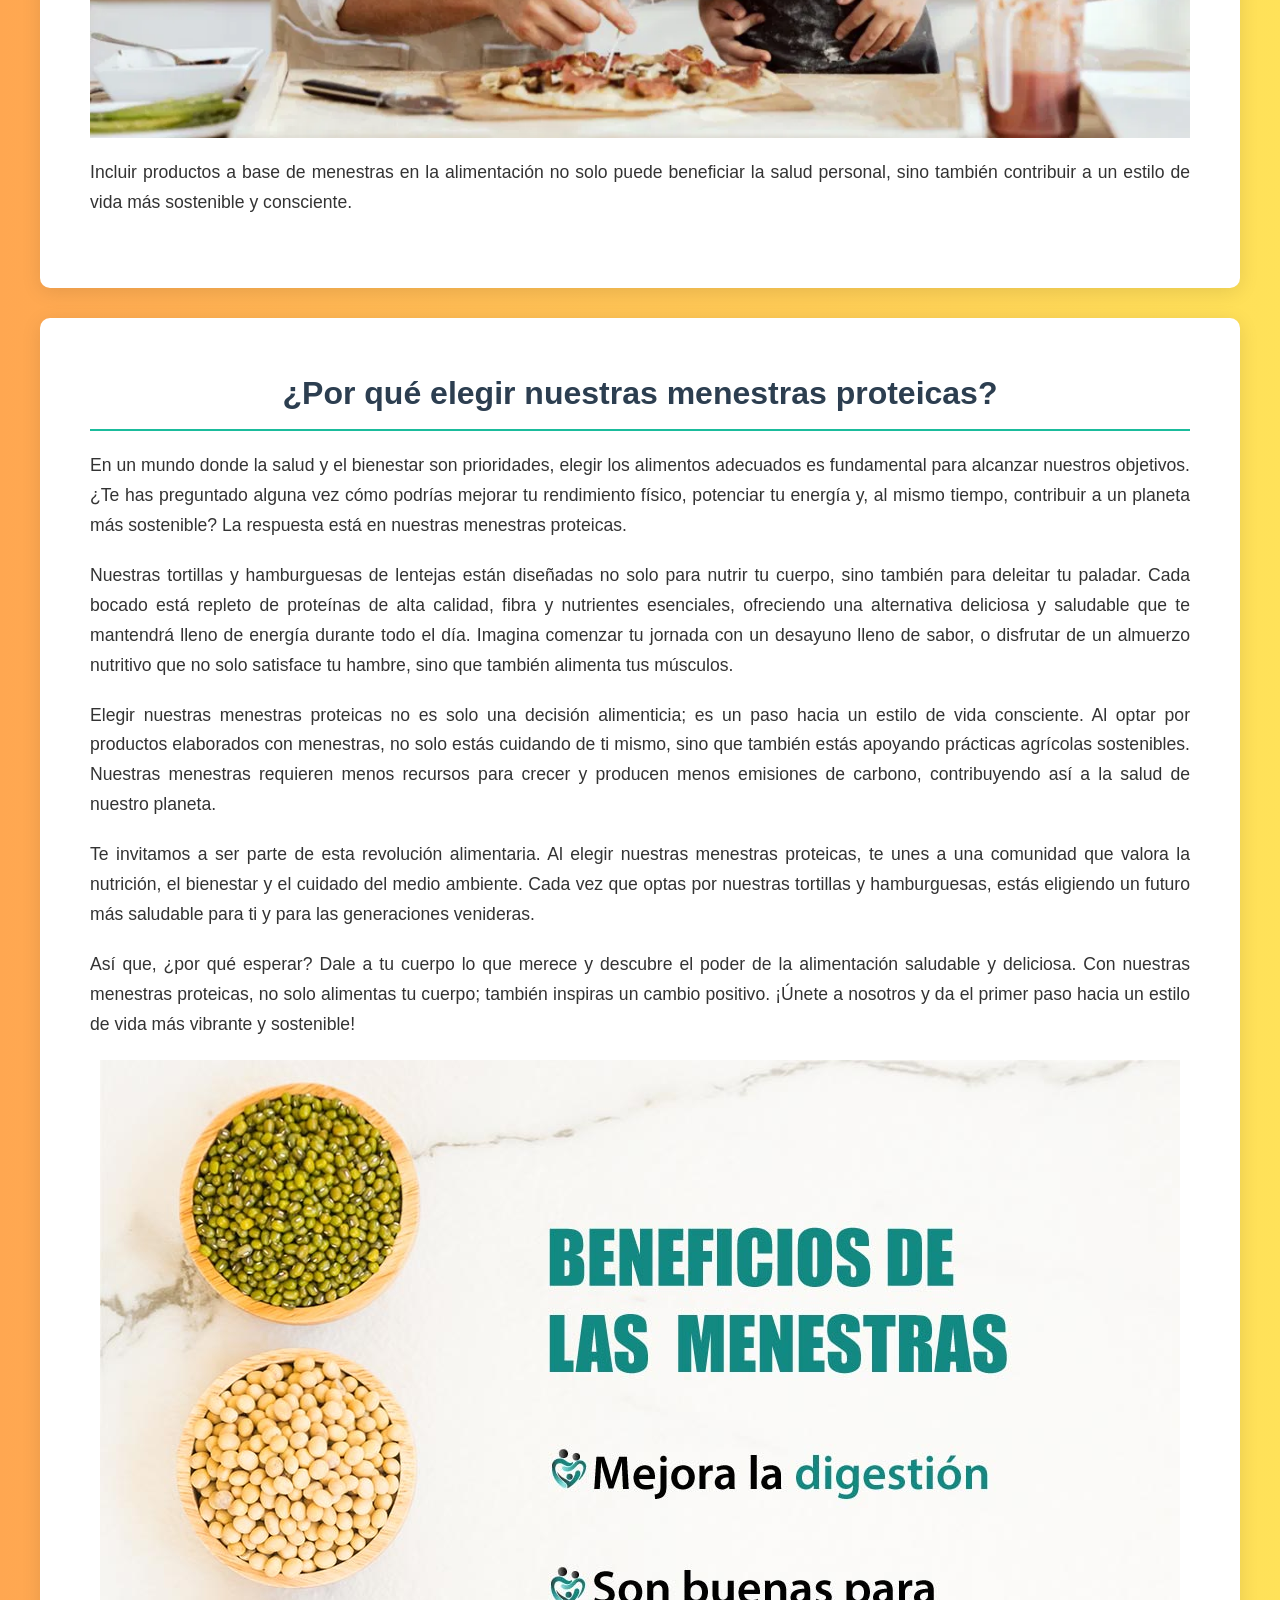
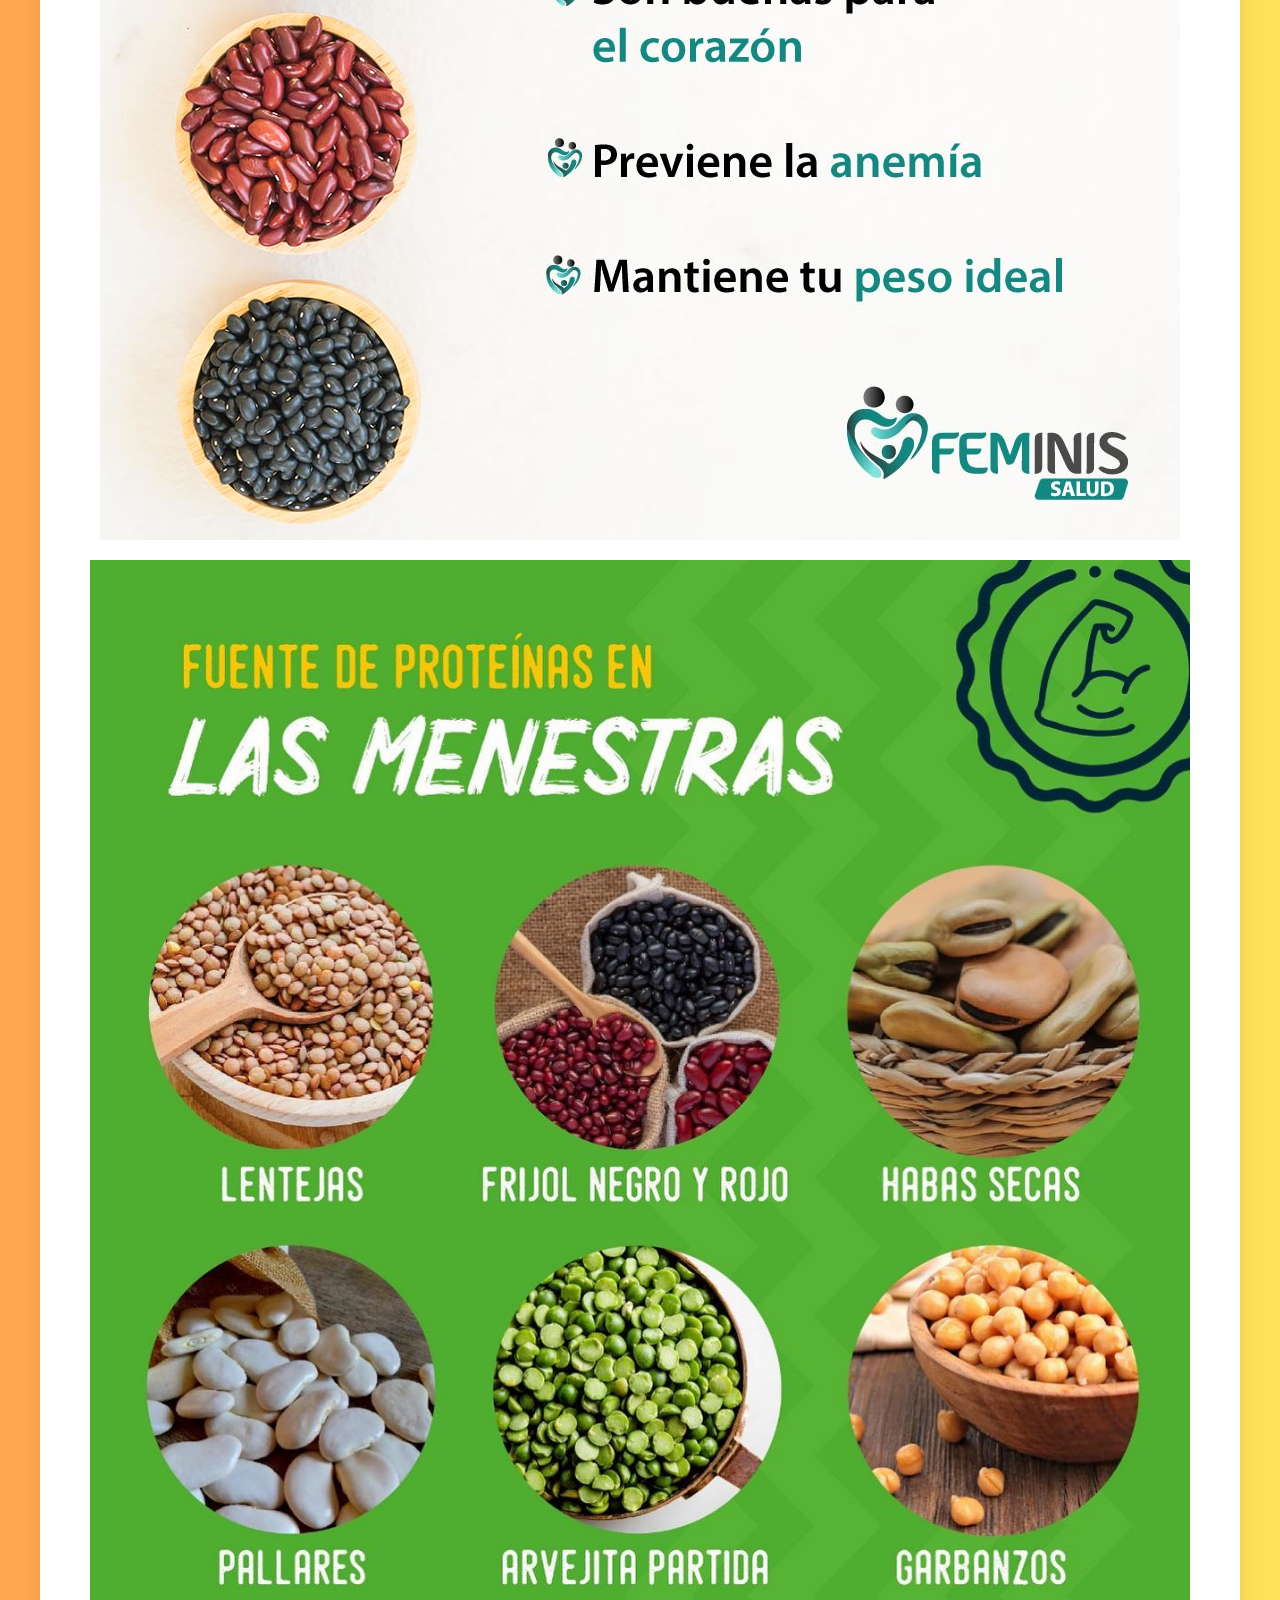
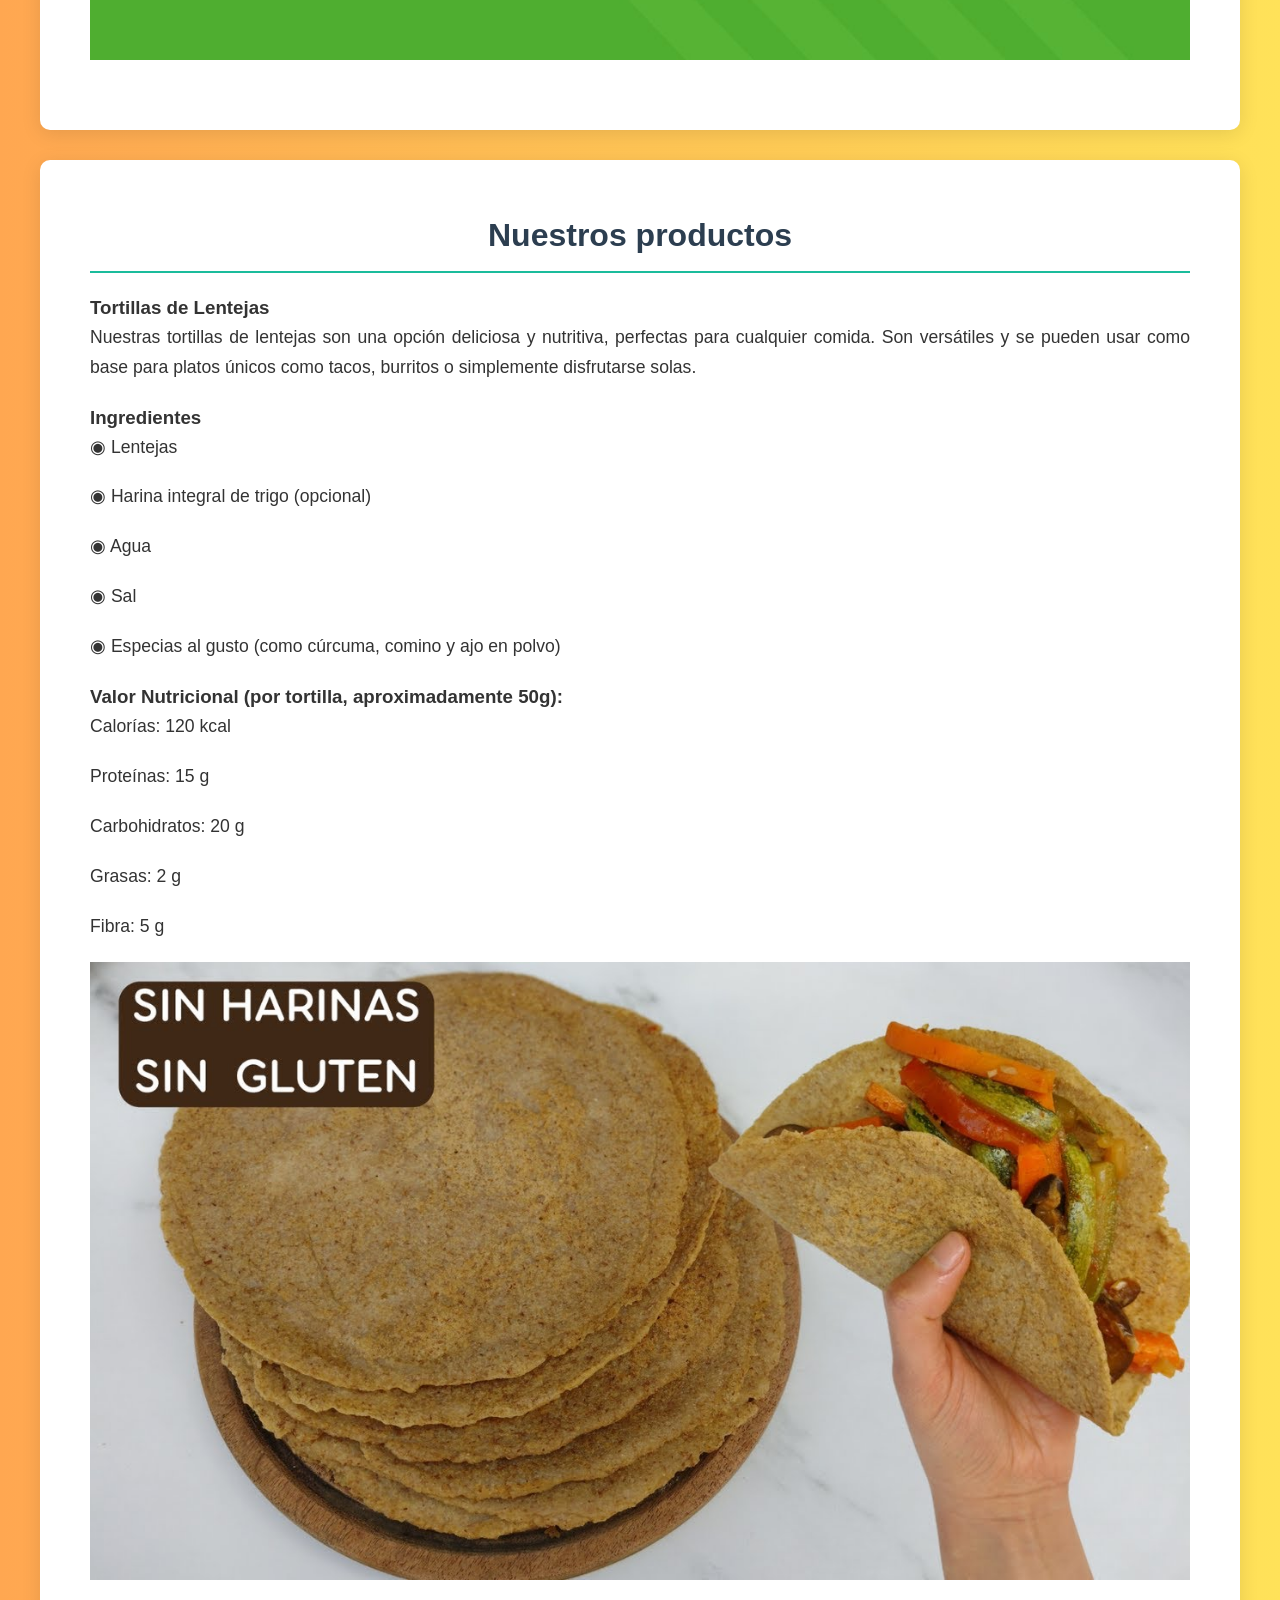
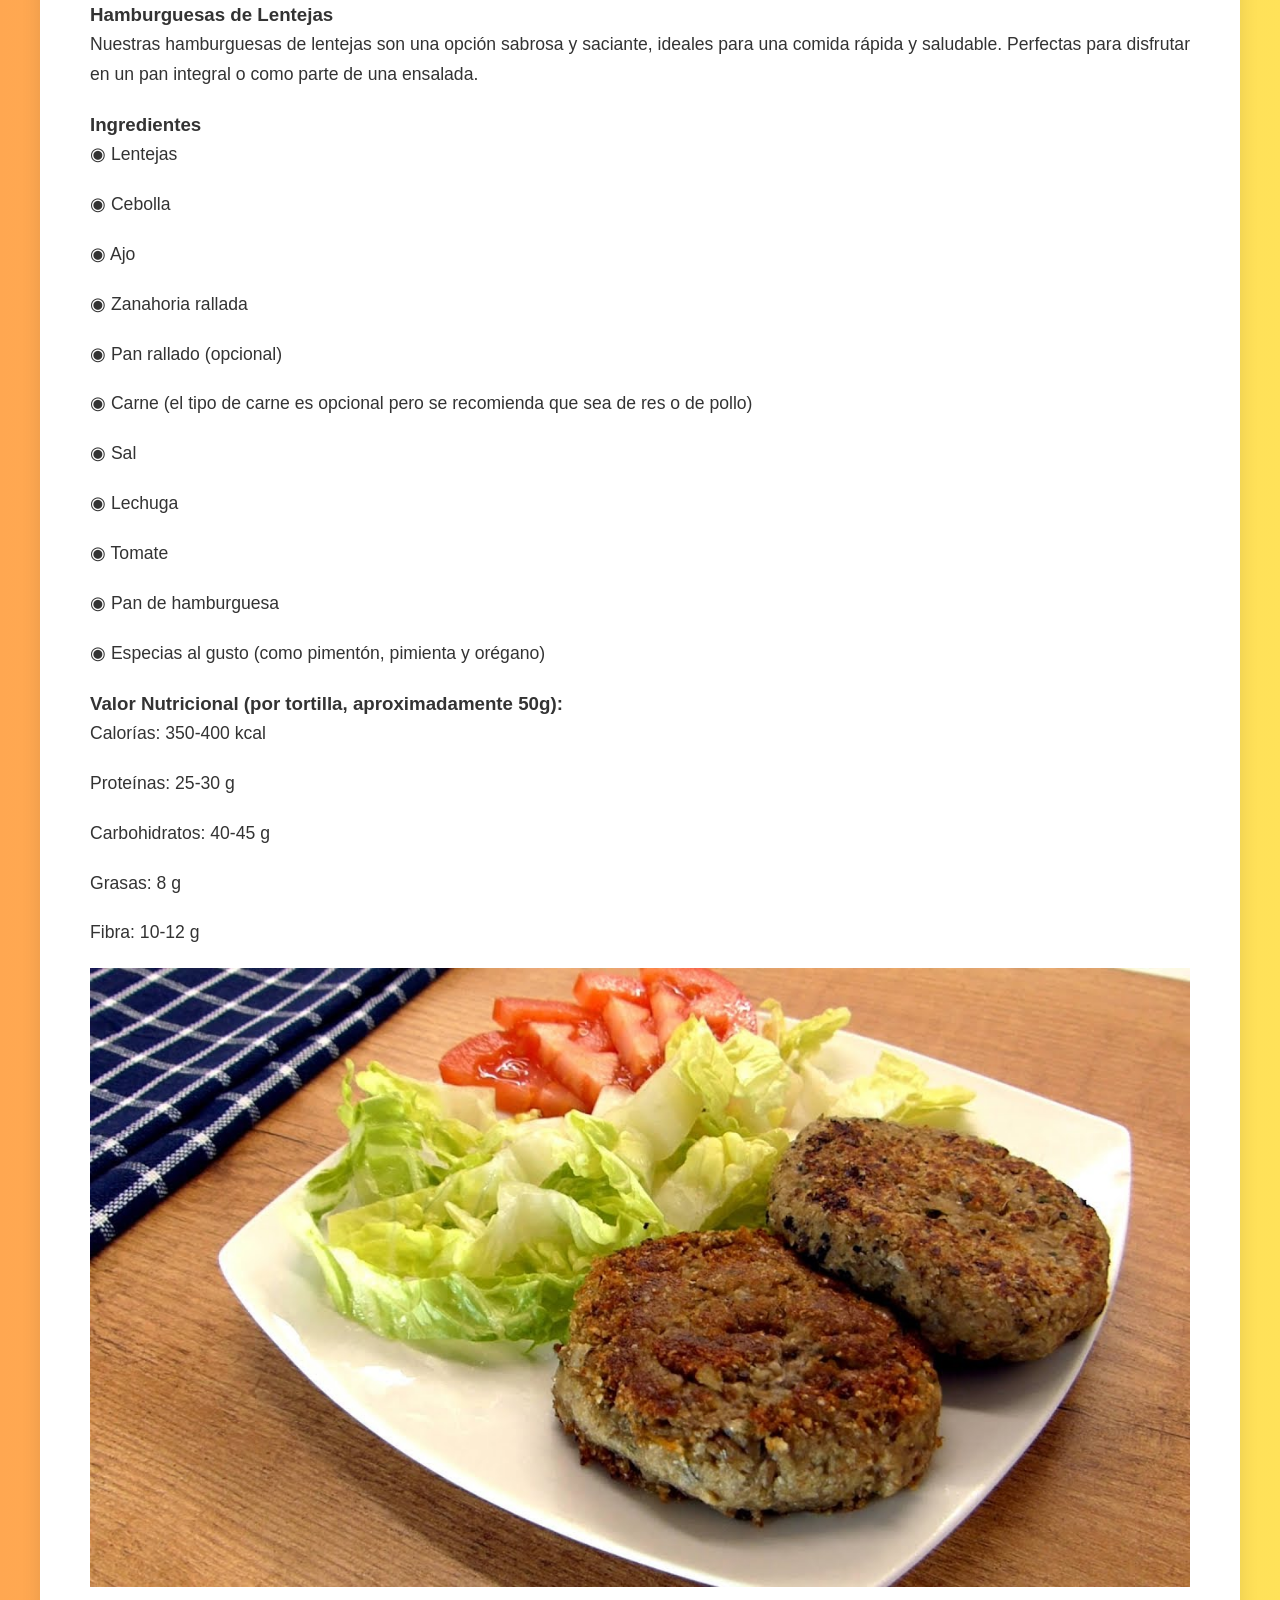
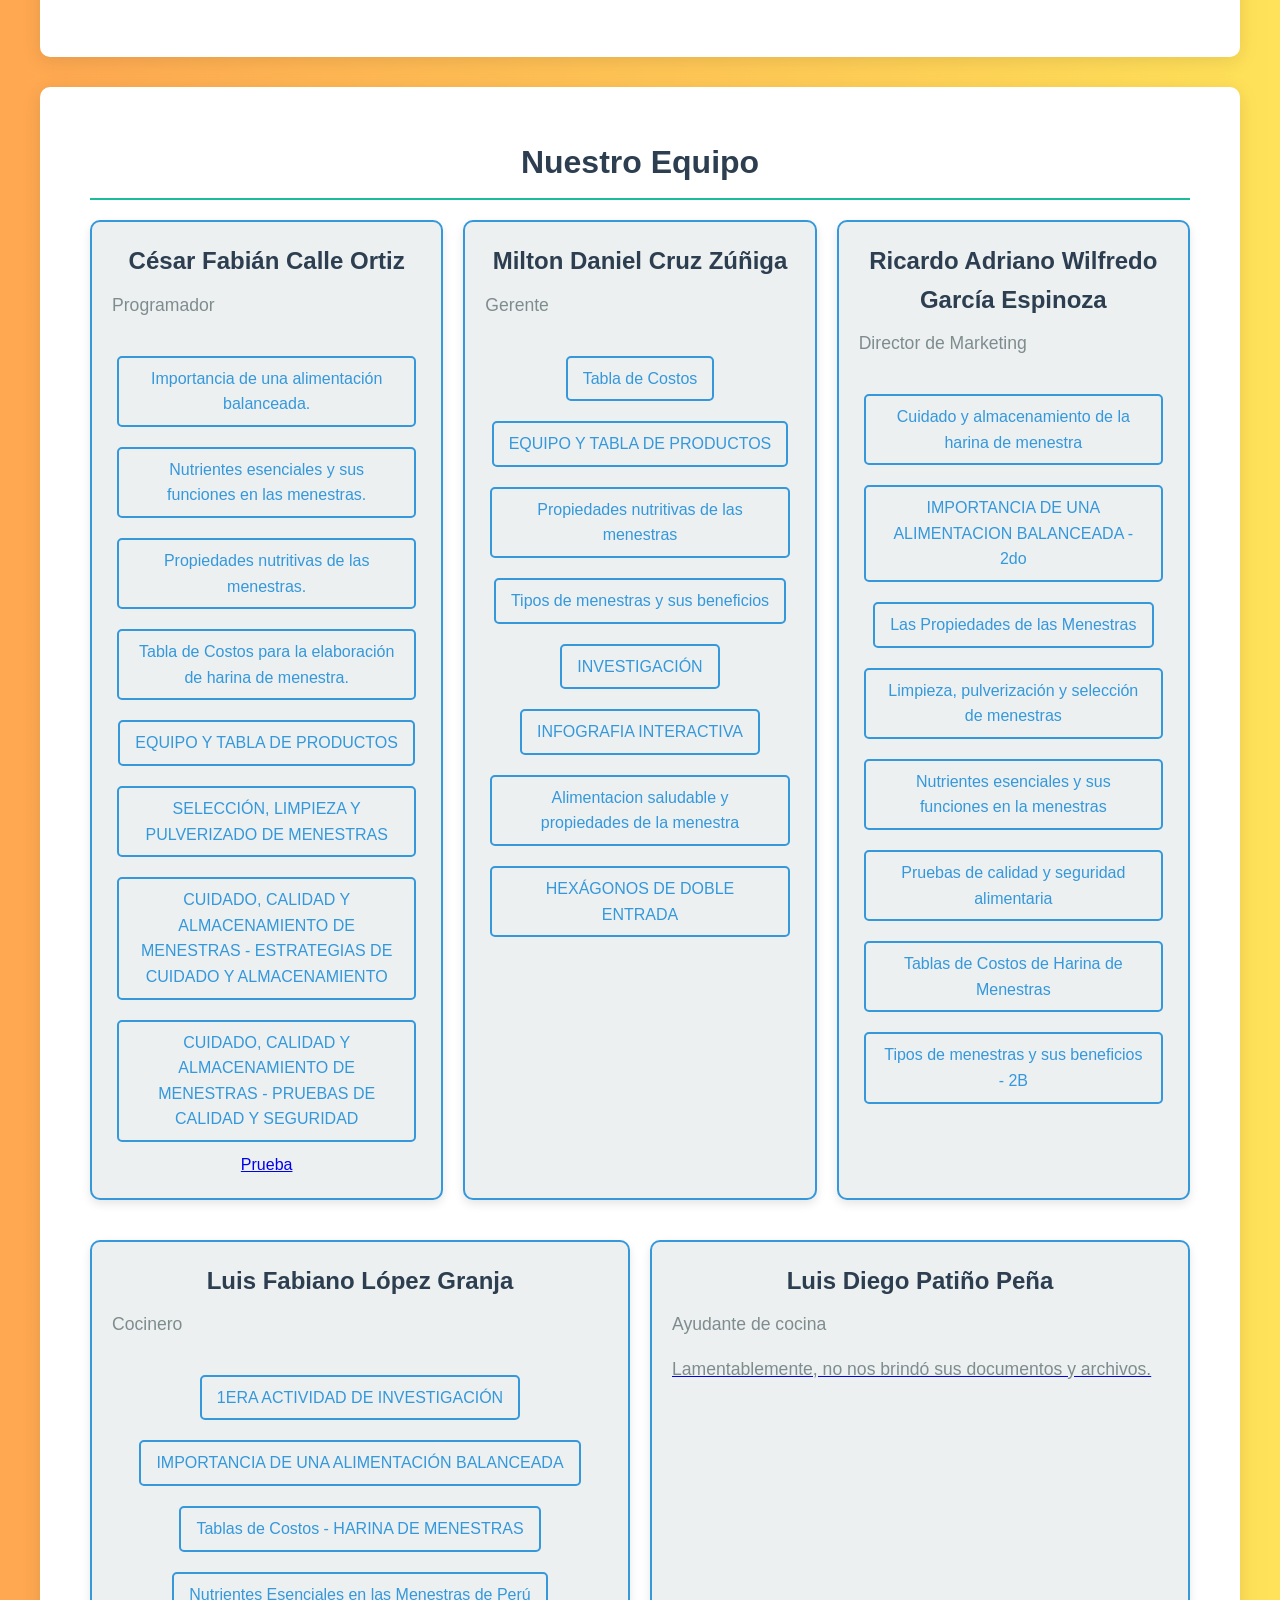
==== commit 18244820: "Update index.html" ====
--- a/index.html
+++ b/index.html
@@ -183,48 +183,50 @@
                     <div class="member">
                         <h3>César Fabián Calle Ortiz</h3>
                         <p>Programador</p>
-                        <a href="PPT_CESAR.pptx" class="file-attachment">Importancia de una alimentación balanceada.</a>
-                        <a href="Nutrientes_esenciales_y_sus_funciones_en_las_menestras.pptx" class="file-attachment">Nutrientes esenciales y sus funciones en las menestras.</a>
-                        <a href="Tipos_de_menestras_y_sus_beneficios_-_CESAR_CALLE (1).pptx" class="file-attachment">Propiedades nutritivas de las menestras.</a>
-                        <a href="TABLA_DE_COSTOS_CESAR_CALLE.xlsx" class="file-attachment">Tabla de Costos para la elaboración de harina de menestra.</a>
-                        <a href="MENESTRAS_PROTEICAS_SALESIANAS_-_TABLA_CESAR_CALLE_-_GRUPO_2.pptx" class="file-attachment">EQUIPO Y TABLA DE PRODUCTOS</a>
-                        <a href="HEXAGONOS_DE_DOBLE_ENTRADA.pptm" class="file-attachment">SELECCIÓN, LIMPIEZA Y PULVERIZADO DE MENESTRAS</a>
-                        <a href="INFOGRAFIA_DINAMICA.pptx" class="file-attachment">CUIDADO, CALIDAD Y ALMACENAMIENTO DE MENESTRAS - ESTRATEGIAS DE CUIDADO Y ALMACENAMIENTO</a>
-                        <a href="Pruebas_de_calidad_y_seguridad_alimentaria.pptx" class="file-attachment">CUIDADO, CALIDAD Y ALMACENAMIENTO DE MENESTRAS - PRUEBAS DE CALIDAD Y SEGURIDAD</a>
+                        <a href="PPT_CESAR.pptx" class="file-attachment" download="PPT_CESAR.pptx">Importancia de una alimentación balanceada.</a>
+                        <a href="Nutrientes_esenciales_y_sus_funciones_en_las_menestras.pptx" class="file-attachment" download="Nutrientes_esenciales_y_sus_funciones_en_las_menestras.pptx">Nutrientes esenciales y sus funciones en las menestras.</a>
+<a href="Tipos_de_menestras_y_sus_beneficios_-_CESAR_CALLE (1).pptx" class="file-attachment" download="Tipos_de_menestras_y_sus_beneficios_-_CESAR_CALLE (1).pptx">Propiedades nutritivas de las menestras.</a>
+<a href="TABLA_DE_COSTOS_CESAR_CALLE.xlsx" class="file-attachment" download="TABLA_DE_COSTOS_CESAR_CALLE.xlsx">Tabla de Costos para la elaboración de harina de menestra.</a>
+<a href="MENESTRAS_PROTEICAS_SALESIANAS_-_TABLA_CESAR_CALLE_-_GRUPO_2.pptx" class="file-attachment" download="MENESTRAS_PROTEICAS_SALESIANAS_-_TABLA_CESAR_CALLE_-_GRUPO_2.pptx">EQUIPO Y TABLA DE PRODUCTOS</a>
+<a href="HEXAGONOS_DE_DOBLE_ENTRADA.pptm" class="file-attachment" download="HEXAGONOS_DE_DOBLE_ENTRADA.pptm">SELECCIÓN, LIMPIEZA Y PULVERIZADO DE MENESTRAS</a>
+<a href="INFOGRAFIA_DINAMICA.pptx" class="file-attachment" download="INFOGRAFIA_DINAMICA.pptx">CUIDADO, CALIDAD Y ALMACENAMIENTO DE MENESTRAS - ESTRATEGIAS DE CUIDADO Y ALMACENAMIENTO</a>
+<a href="Pruebas_de_calidad_y_seguridad_alimentaria.pptx" class="file-attachment" download="Pruebas_de_calidad_y_seguridad_alimentaria.pptx">CUIDADO, CALIDAD Y ALMACENAMIENTO DE MENESTRAS - PRUEBAS DE CALIDAD Y SEGURIDAD</a>
+                        <a href="https://drive.google.com/file/d/14j2nxHgszBUj9L0XyB3FTLxgG-TTpTV5/view">Prueba</a>
+                                                                                                                                                                                                                              
                     </div>
                     <div class="member">
                         <h3>Milton Daniel Cruz Zúñiga</h3>
                         <p>Gerente</p>
-                        <a href="TABLA DE COSTOS DCZ.xlsx" class="file-attachment">Tabla de Costos</a>
-                        <a href="TABLA.pptx" class="file-attachment">EQUIPO Y TABLA DE PRODUCTOS</a>
-                        <a href="Propiedades_nutritivas_de_las_menestras..pptx" class="file-attachment">Propiedades nutritivas de las menestras</a>
-                        <a href="PRESENTACION_DE_TRABAJO_EPT_(1).pptx" class="file-attachment">Tipos de menestras y sus beneficios</a>                        
-                        <a href="PRESENTACION_DE_INVESTIGACION.pptx" class="file-attachment">INVESTIGACIÓN</a>
-                        <a href="INFOGRAFIA_INT.pptx" class="file-attachment">INFOGRAFIA INTERACTIVA</a>
-                        <a href="Alimentacion_saludable_y_propiedades_de_la_menestra.pptx" class="file-attachment">Alimentacion saludable y propiedades de la menestra</a>
-                        <a href="3_HEXAGONOS_.pptx" class="file-attachment">HEXÁGONOS DE DOBLE ENTRADA</a>                                               
+<a href="TABLA DE COSTOS DCZ.xlsx" class="file-attachment" download="TABLA DE COSTOS DCZ.xlsx">Tabla de Costos</a>
+<a href="TABLA.pptx" class="file-attachment" download="TABLA.pptx">EQUIPO Y TABLA DE PRODUCTOS</a>
+<a href="Propiedades_nutritivas_de_las_menestras..pptx" class="file-attachment" download="Propiedades_nutritivas_de_las_menestras..pptx">Propiedades nutritivas de las menestras</a>
+<a href="PRESENTACION_DE_TRABAJO_EPT_(1).pptx" class="file-attachment" download="PRESENTACION_DE_TRABAJO_EPT_(1).pptx">Tipos de menestras y sus beneficios</a>                        
+<a href="PRESENTACION_DE_INVESTIGACION.pptx" class="file-attachment" download="PRESENTACION_DE_INVESTIGACION.pptx">INVESTIGACIÓN</a>
+<a href="INFOGRAFIA_INT.pptx" class="file-attachment" download="INFOGRAFIA_INT.pptx">INFOGRAFIA INTERACTIVA</a>
+<a href="Alimentacion_saludable_y_propiedades_de_la_menestra.pptx" class="file-attachment" download="Alimentacion_saludable_y_propiedades_de_la_menestra.pptx">Alimentacion saludable y propiedades de la menestra</a>
+<a href="3_HEXAGONOS_.pptx" class="file-attachment" download="3_HEXAGONOS_.pptx">HEXÁGONOS DE DOBLE ENTRADA</a>
                     </div>
                     <div class="member">
                         <h3>Ricardo Adriano Wilfredo García Espinoza</h3>
                         <p>Director de Marketing</p>
-                        <a href="Cuidado_y_almacenamiento_de_la_harina_de_menestra.pptx" class="file-attachment">Cuidado y almacenamiento de la harina de menestra</a>
-                        <a href="IMPORTANCIA_DE_UNA_ALIMENTACION_BALANCEADA_2do.pptx" class="file-attachment">IMPORTANCIA DE UNA ALIMENTACION BALANCEADA - 2do</a>
-                        <a href="Las_propiedades_de_las_menestras.pptx" class="file-attachment">Las Propiedades de las Menestras</a>
-                        <a href="Limpiezapulverizacion_y_seleccion_de_menestras.pptx" class="file-attachment">Limpieza, pulverización y selección de menestras</a>
-                        <a href="Nutrientes_esenciales_y_sus_funciones_en_la_menestras_RGE.pptx" class="file-attachment">Nutrientes esenciales y sus funciones en la menestras</a>
-                        <a href="Pruebas_de_calidad_y_seguridad_alimentaria..pptx" class="file-attachment">Pruebas de calidad y seguridad alimentaria</a>
-                        <a href="Tablas_de_Costos_de_Harina_Menestras (1).xlsx" class="file-attachment">Tablas de Costos de Harina de Menestras</a>
-                        <a href="Tipos_de_menestras_y_sus_beneficios.pptx" class="file-attachment">Tipos de menestras y sus beneficios - 2B</a>
+<a href="Cuidado_y_almacenamiento_de_la_harina_de_menestra.pptx" class="file-attachment" download="Cuidado_y_almacenamiento_de_la_harina_de_menestra.pptx">Cuidado y almacenamiento de la harina de menestra</a>
+<a href="IMPORTANCIA_DE_UNA_ALIMENTACION_BALANCEADA_2do.pptx" class="file-attachment" download="IMPORTANCIA_DE_UNA_ALIMENTACION_BALANCEADA_2do.pptx">IMPORTANCIA DE UNA ALIMENTACION BALANCEADA - 2do</a>
+<a href="Las_propiedades_de_las_menestras.pptx" class="file-attachment" download="Las_propiedades_de_las_menestras.pptx">Las Propiedades de las Menestras</a>
+<a href="Limpiezapulverizacion_y_seleccion_de_menestras.pptx" class="file-attachment" download="Limpiezapulverizacion_y_seleccion_de_menestras.pptx">Limpieza, pulverización y selección de menestras</a>
+<a href="Nutrientes_esenciales_y_sus_funciones_en_la_menestras_RGE.pptx" class="file-attachment" download="Nutrientes_esenciales_y_sus_funciones_en_la_menestras_RGE.pptx">Nutrientes esenciales y sus funciones en la menestras</a>
+<a href="Pruebas_de_calidad_y_seguridad_alimentaria..pptx" class="file-attachment" download="Pruebas_de_calidad_y_seguridad_alimentaria..pptx">Pruebas de calidad y seguridad alimentaria</a>
+<a href="Tablas_de_Costos_de_Harina_Menestras (1).xlsx" class="file-attachment" download="Tablas_de_Costos_de_Harina_Menestras (1).xlsx">Tablas de Costos de Harina de Menestras</a>
+<a href="Tipos_de_menestras_y_sus_beneficios.pptx" class="file-attachment" download="Tipos_de_menestras_y_sus_beneficios.pptx">Tipos de menestras y sus beneficios - 2B</a>
                     </div>
                     <div class="member">
                         <h3>Luis Fabiano López Granja</h3>
                         <p>Cocinero</p>
-                        <a href="Actividad_1.pptx" class="file-attachment">1ERA ACTIVIDAD DE INVESTIGACIÓN</a>
-                        <a href="Importancia_de_una_alimentacion_balanceada.pptx" class="file-attachment">IMPORTANCIA DE UNA ALIMENTACIÓN BALANCEADA</a>
-                        <a href="MENESTRAS.xlsx" class="file-attachment">Tablas de Costos - HARINA DE MENESTRAS</a>
-                        <a href="Nutrientes_Esenciales_en_las_Menestras_de_Peru_(1).pptx" class="file-attachment">Nutrientes Esenciales en las Menestras de Perú</a>
-                        <a href="TECNICAS_METODOS_DE_SELECCION_Y_LICUADO_DE_FRUTAS..pptx" class="file-attachment">TÉCNICAS, MÉTODOS DE SELECCIÓN Y LICUADO DE FRUTAS</a>
-                        <a href="Tipos_de_menestras_y_sus_beneficios.pptx" class="file-attachment">Tipos de menestras y sus beneficios - PPT</a>
+<a href="Actividad_1.pptx" class="file-attachment" download="Actividad_1.pptx">1ERA ACTIVIDAD DE INVESTIGACIÓN</a>
+<a href="Importancia_de_una_alimentacion_balanceada.pptx" class="file-attachment" download="Importancia_de_una_alimentacion_balanceada.pptx">IMPORTANCIA DE UNA ALIMENTACIÓN BALANCEADA</a>
+<a href="MENESTRAS.xlsx" class="file-attachment" download="MENESTRAS.xlsx">Tablas de Costos - HARINA DE MENESTRAS</a>
+<a href="Nutrientes_Esenciales_en_las_Menestras_de_Peru_(1).pptx" class="file-attachment" download="Nutrientes_Esenciales_en_las_Menestras_de_Peru_(1).pptx">Nutrientes Esenciales en las Menestras de Perú</a>
+<a href="TECNICAS_METODOS_DE_SELECCION_Y_LICUADO_DE_FRUTAS..pptx" class="file-attachment" download="TECNICAS_METODOS_DE_SELECCION_Y_LICUADO_DE_FRUTAS..pptx">TÉCNICAS, MÉTODOS DE SELECCIÓN Y LICUADO DE FRUTAS</a>
+<a href="Tipos_de_menestras_y_sus_beneficios.pptx" class="file-attachment" download="Tipos_de_menestras_y_sus_beneficios.pptx">Tipos de menestras y sus beneficios - PPT</a>
                     </div>
                     <div class="member">
                         <h3>Luis Diego Patiño Peña</h3>
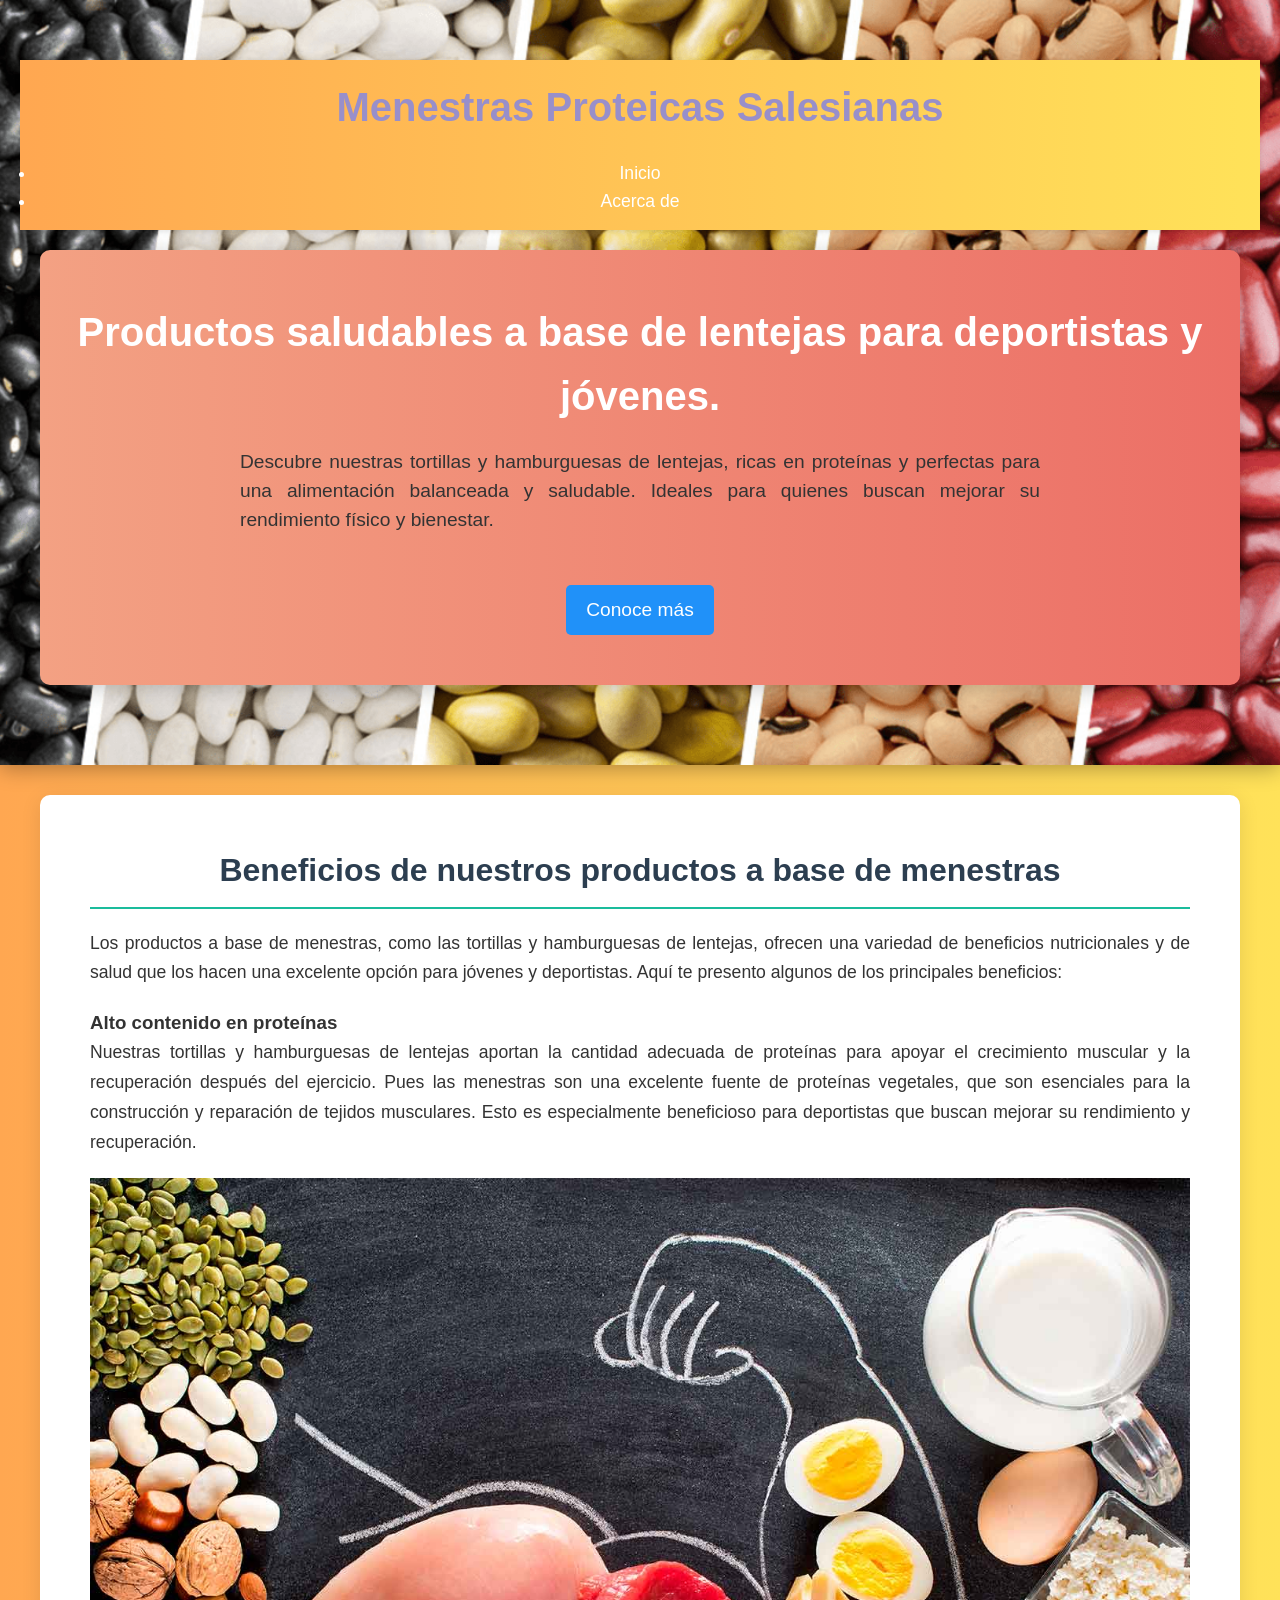
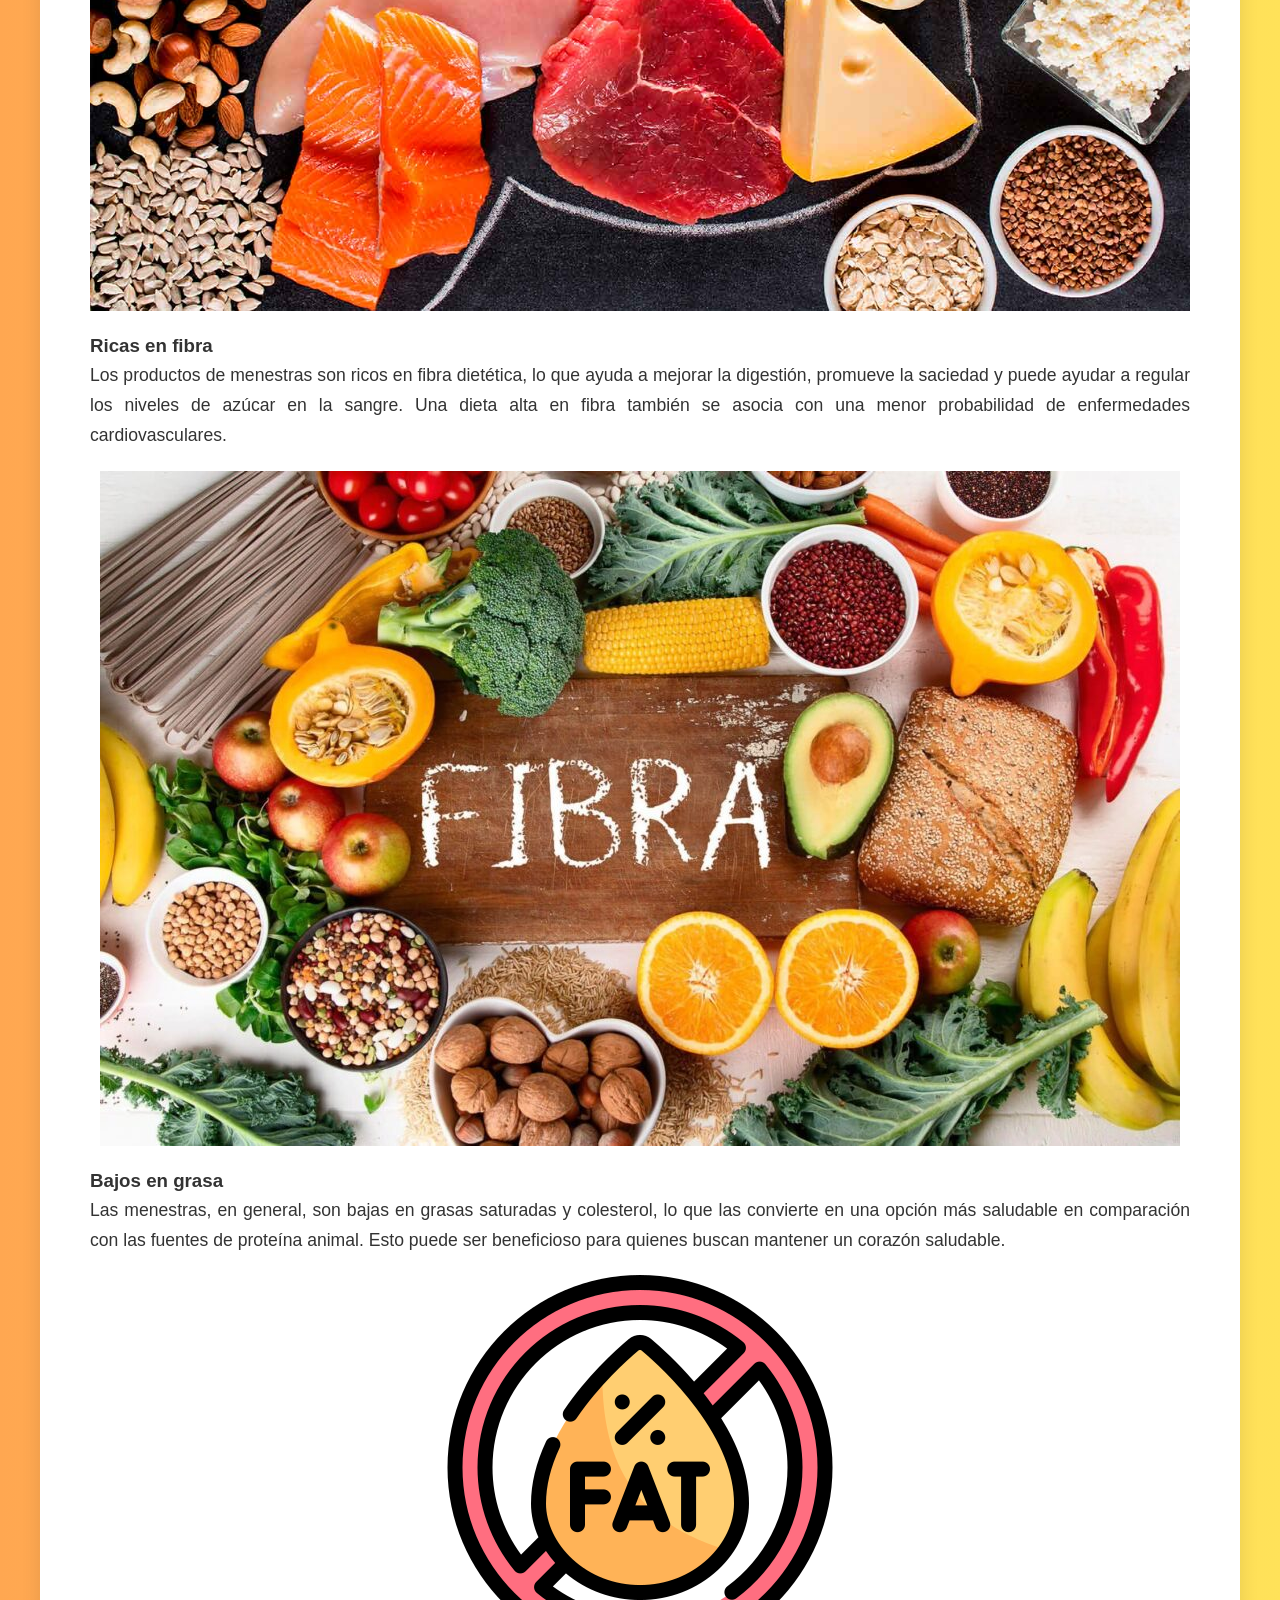
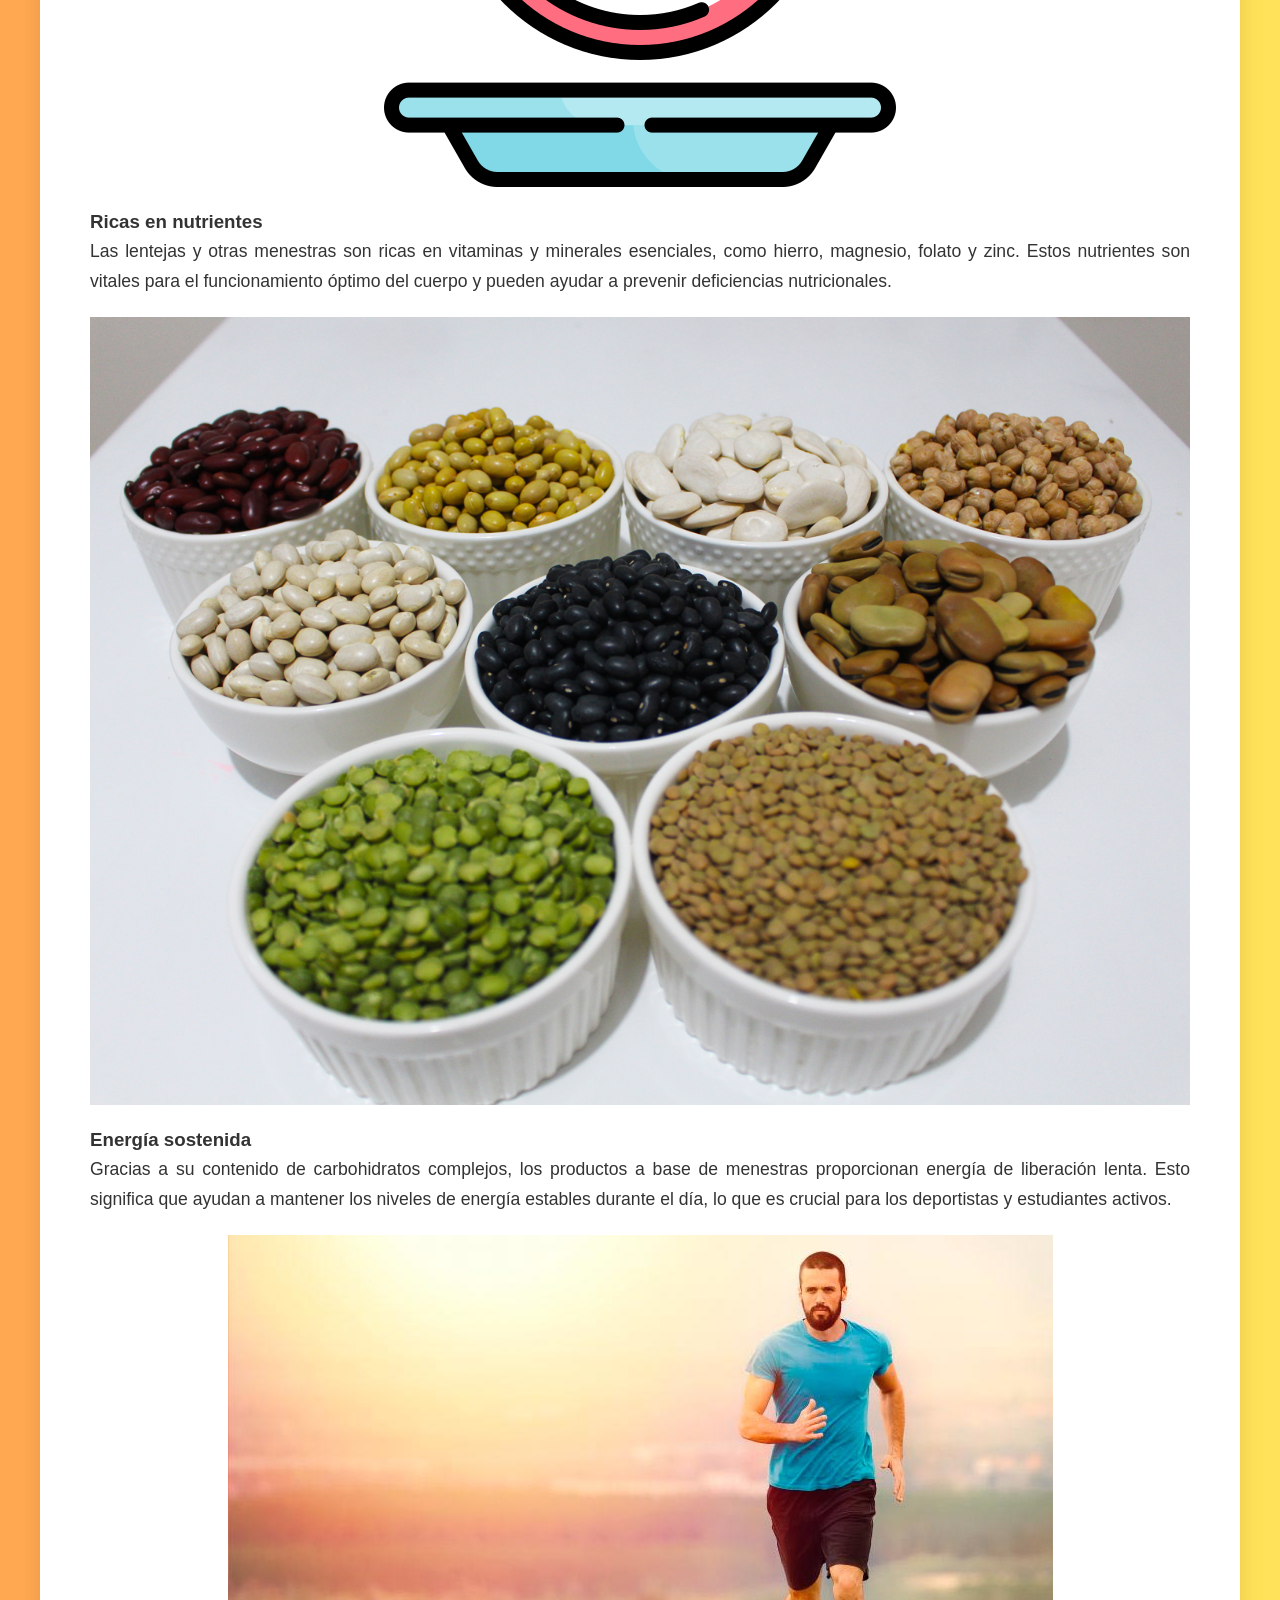
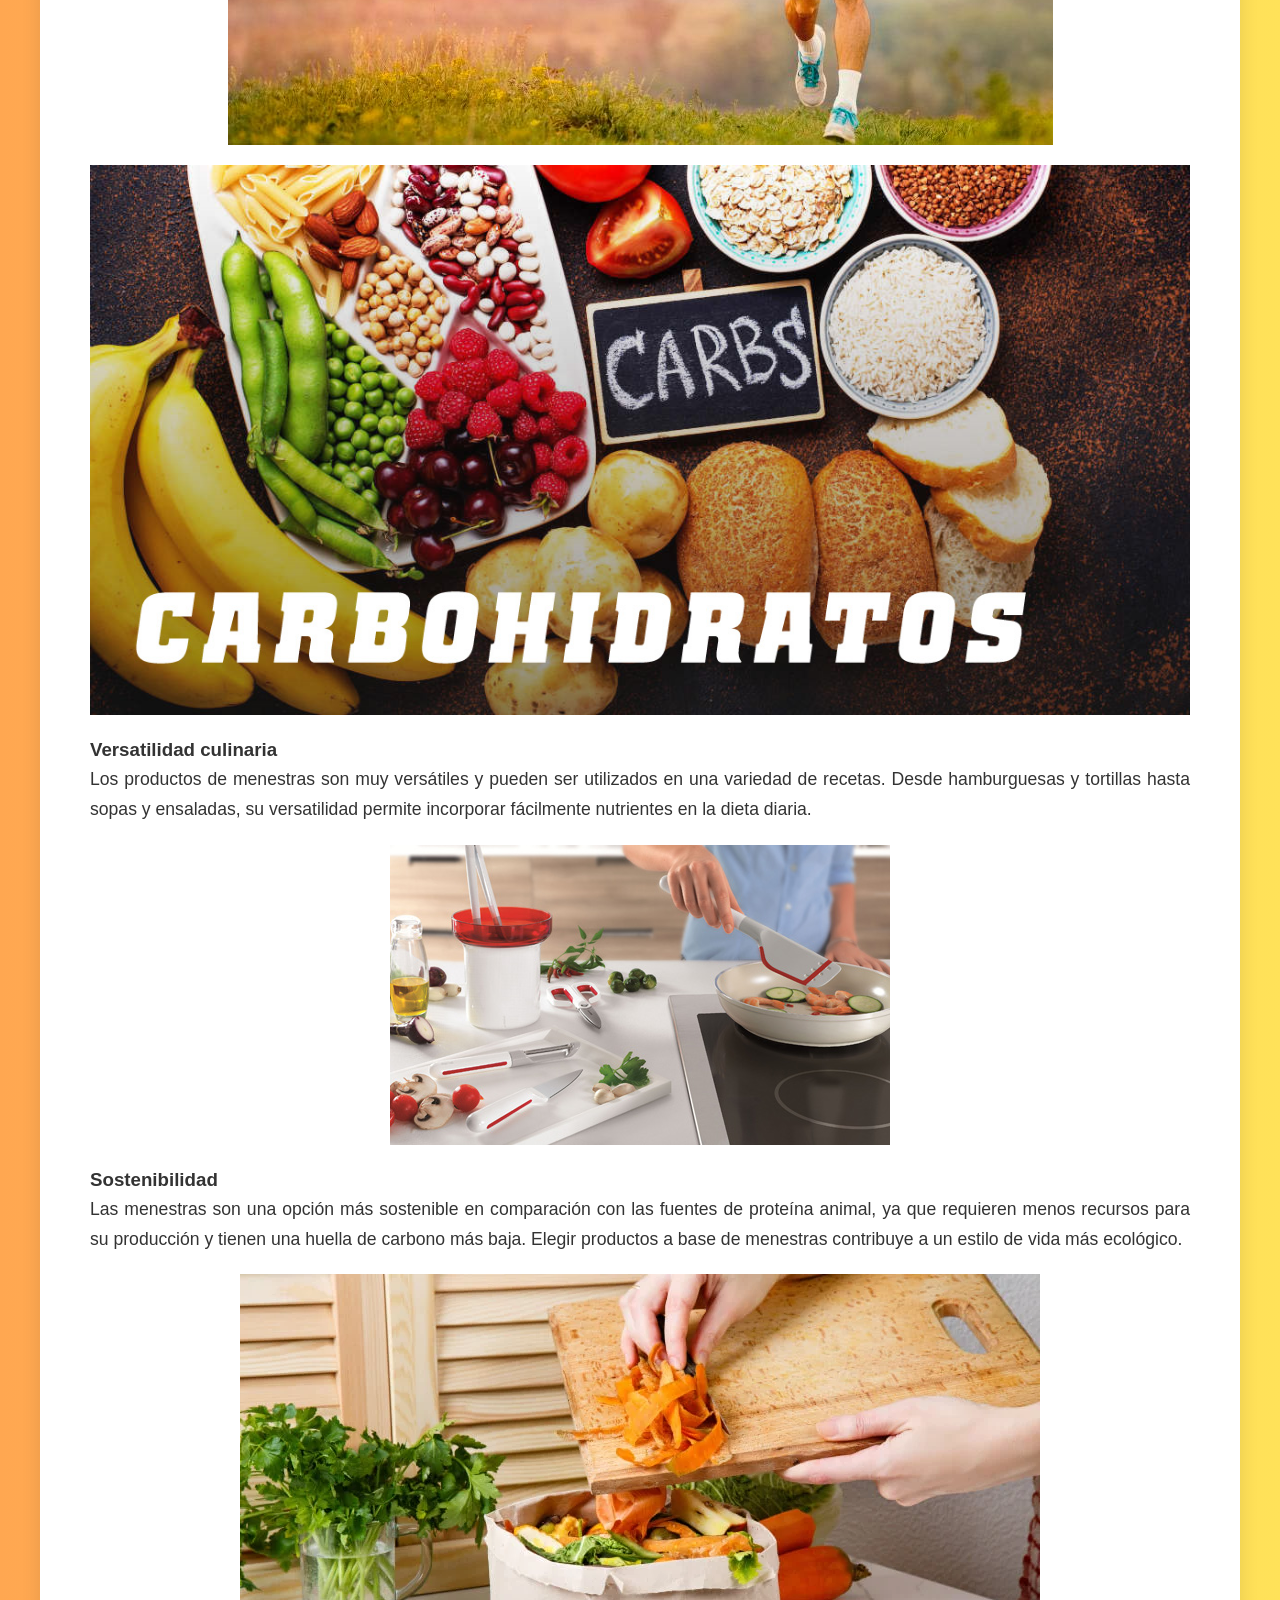
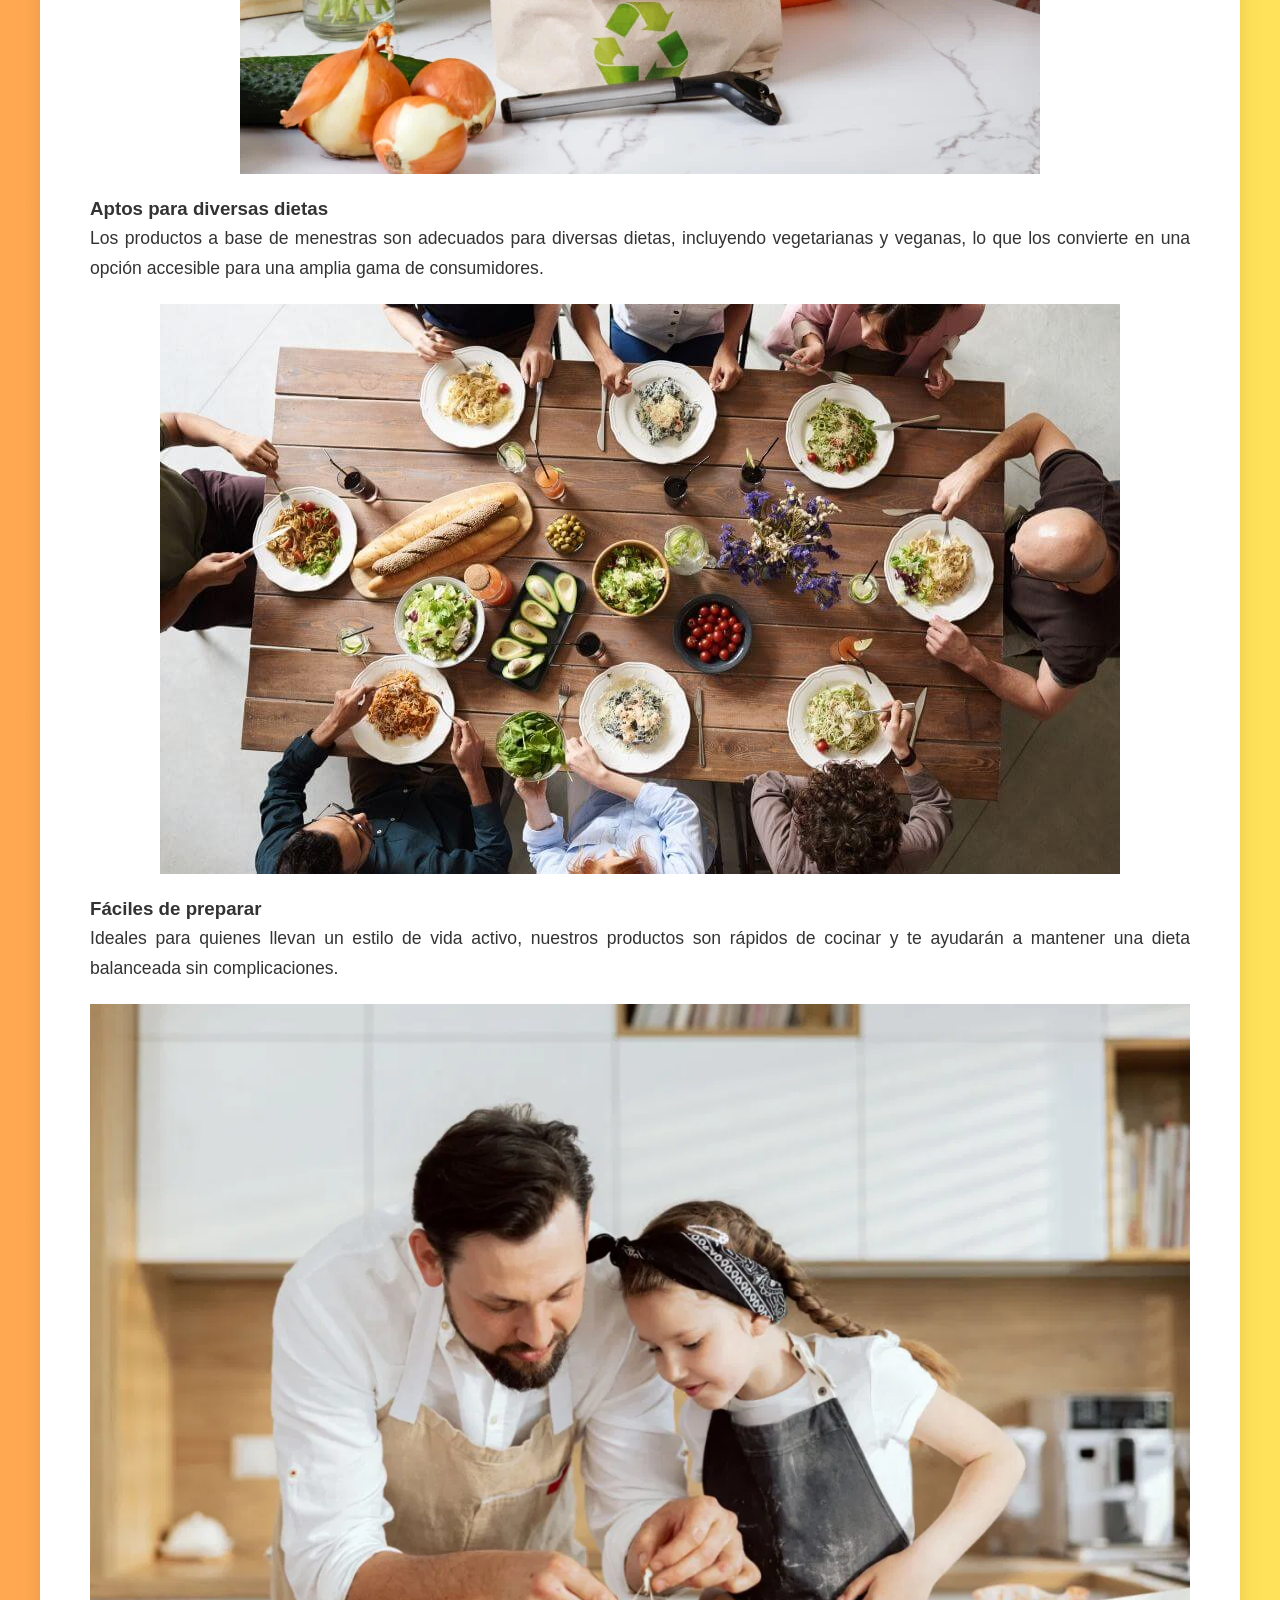
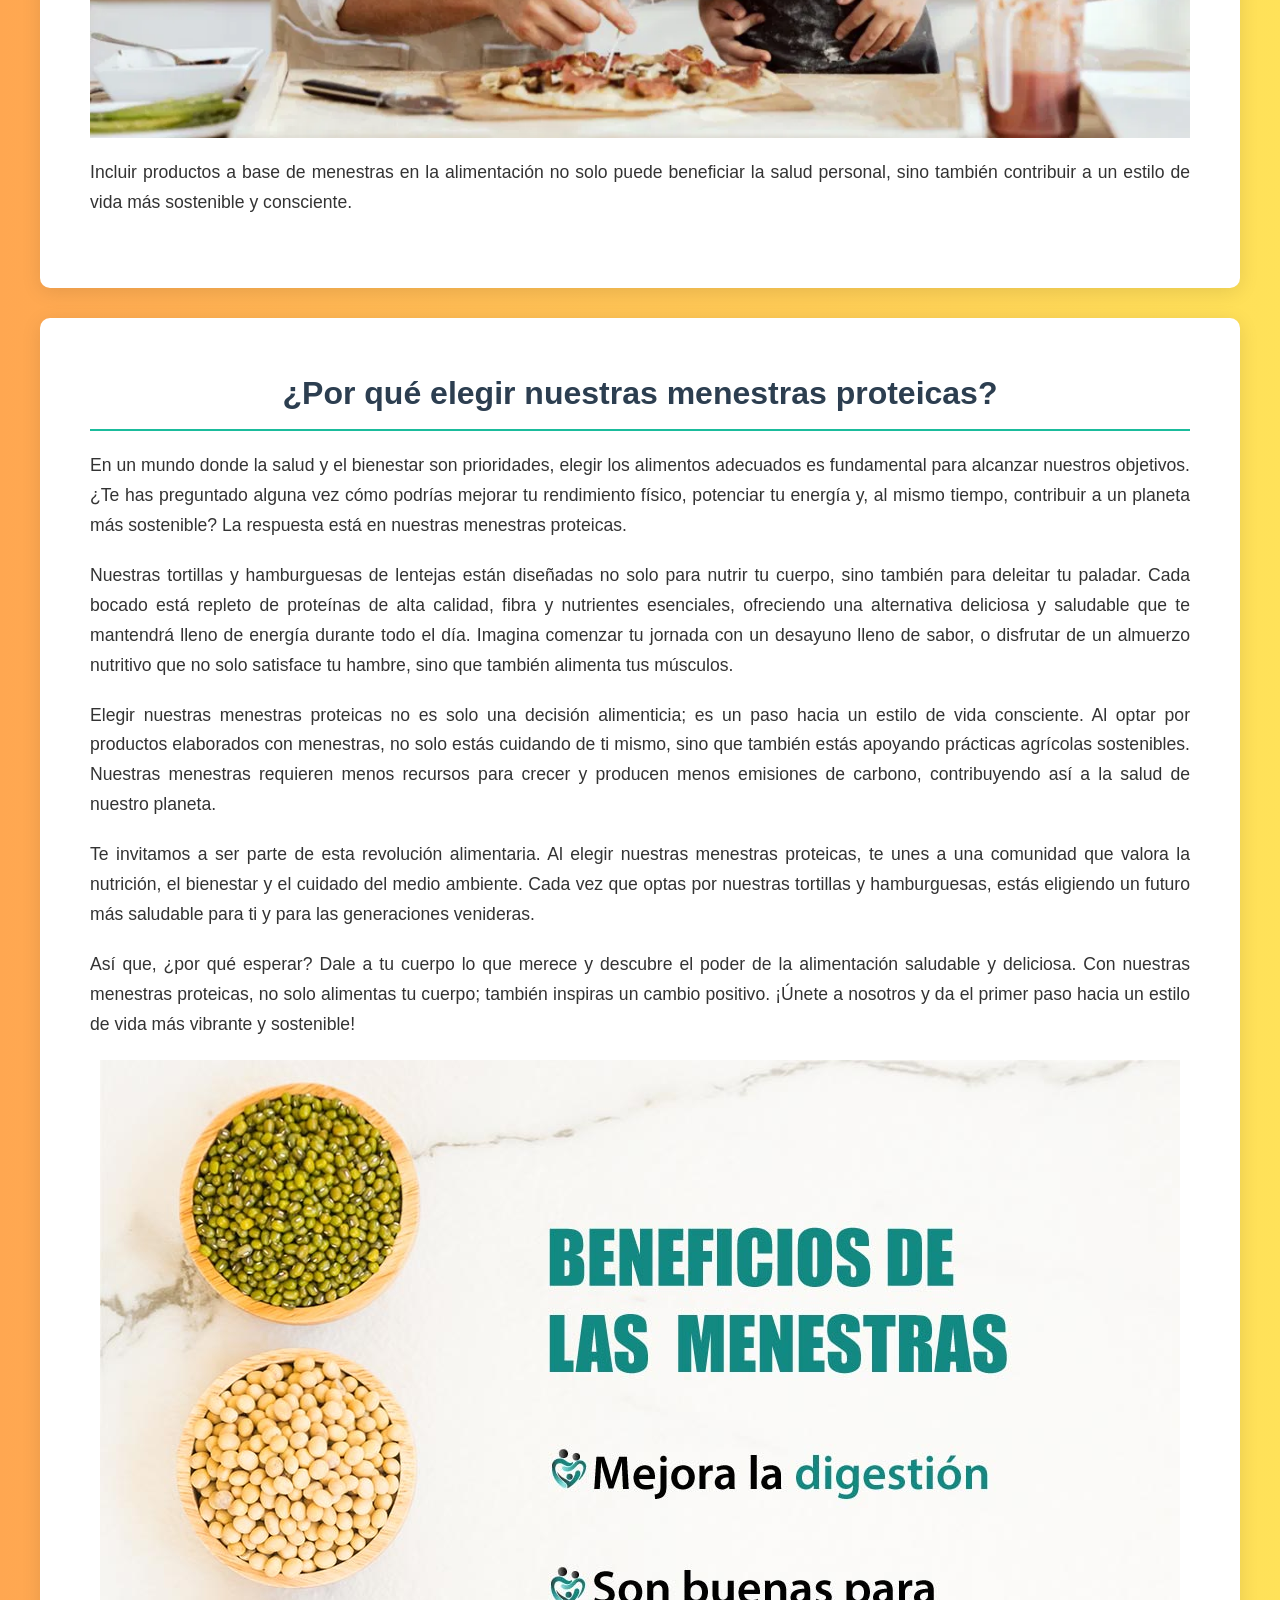
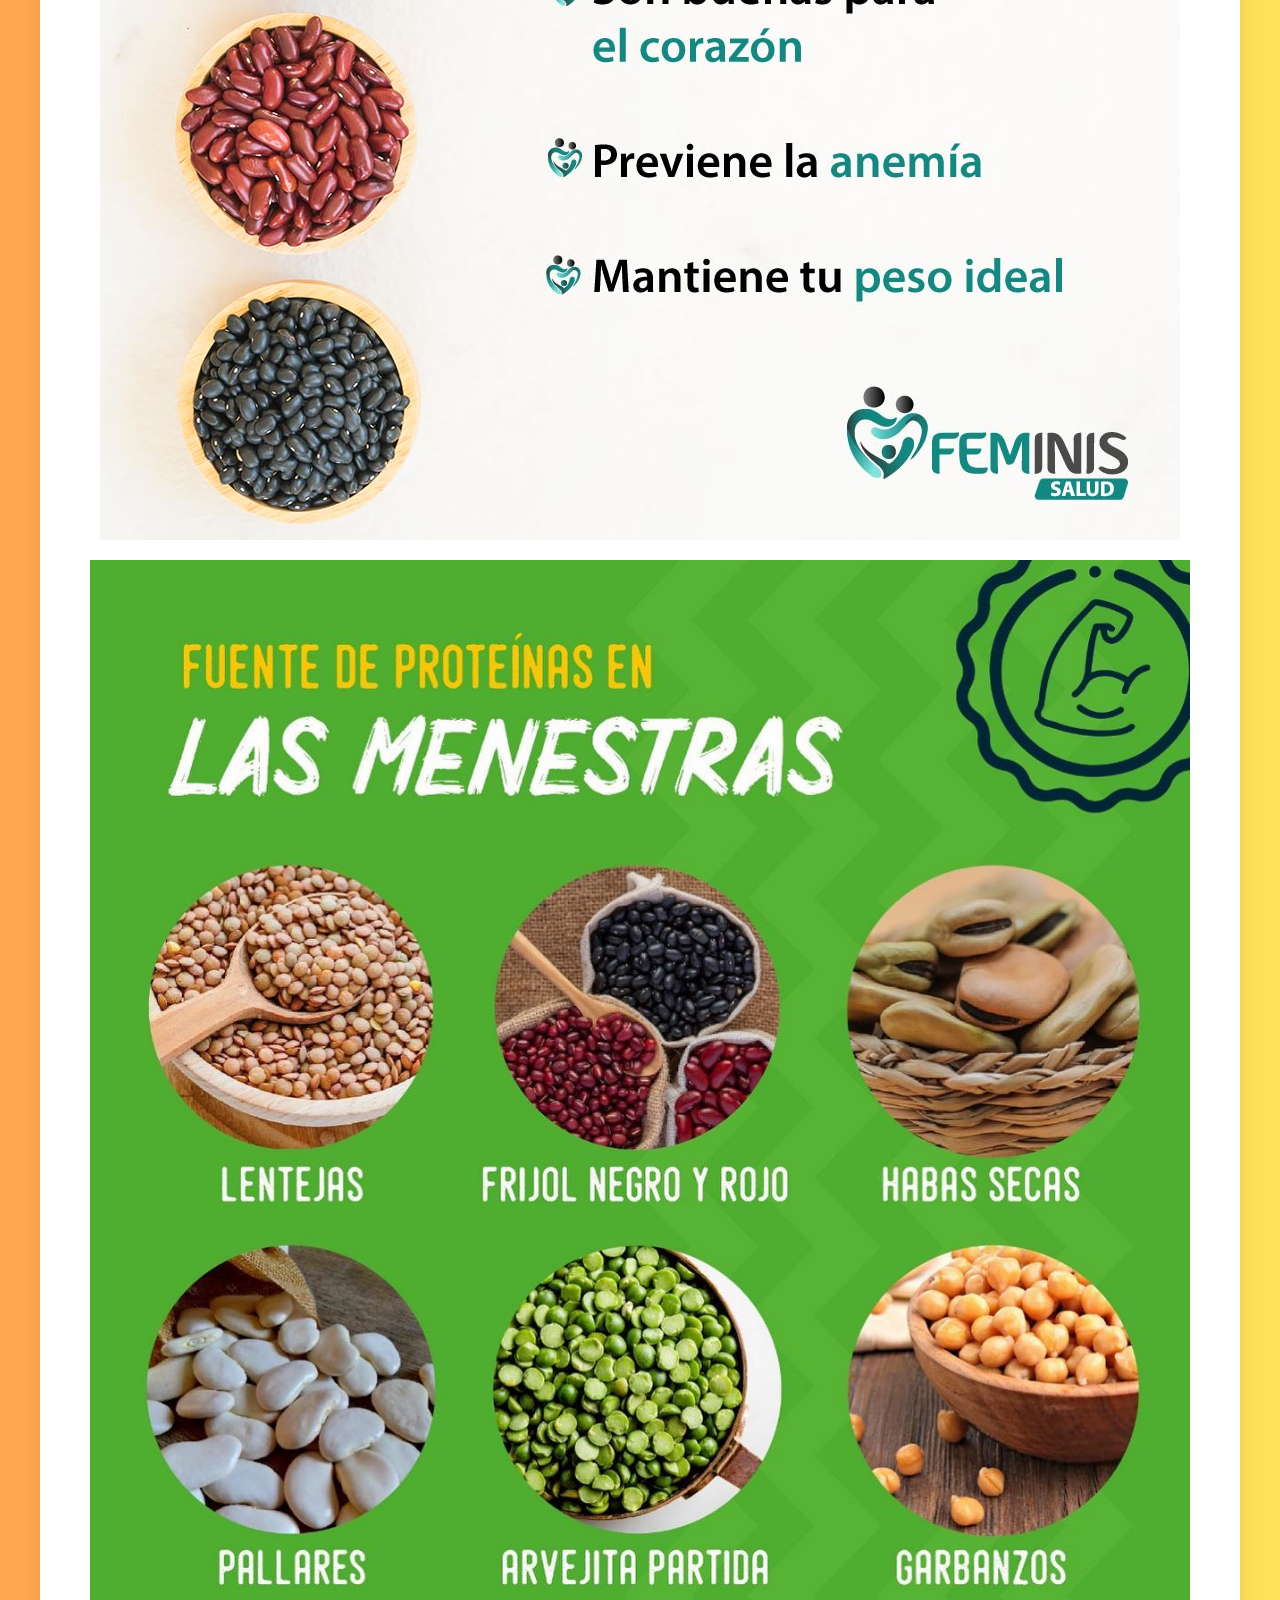
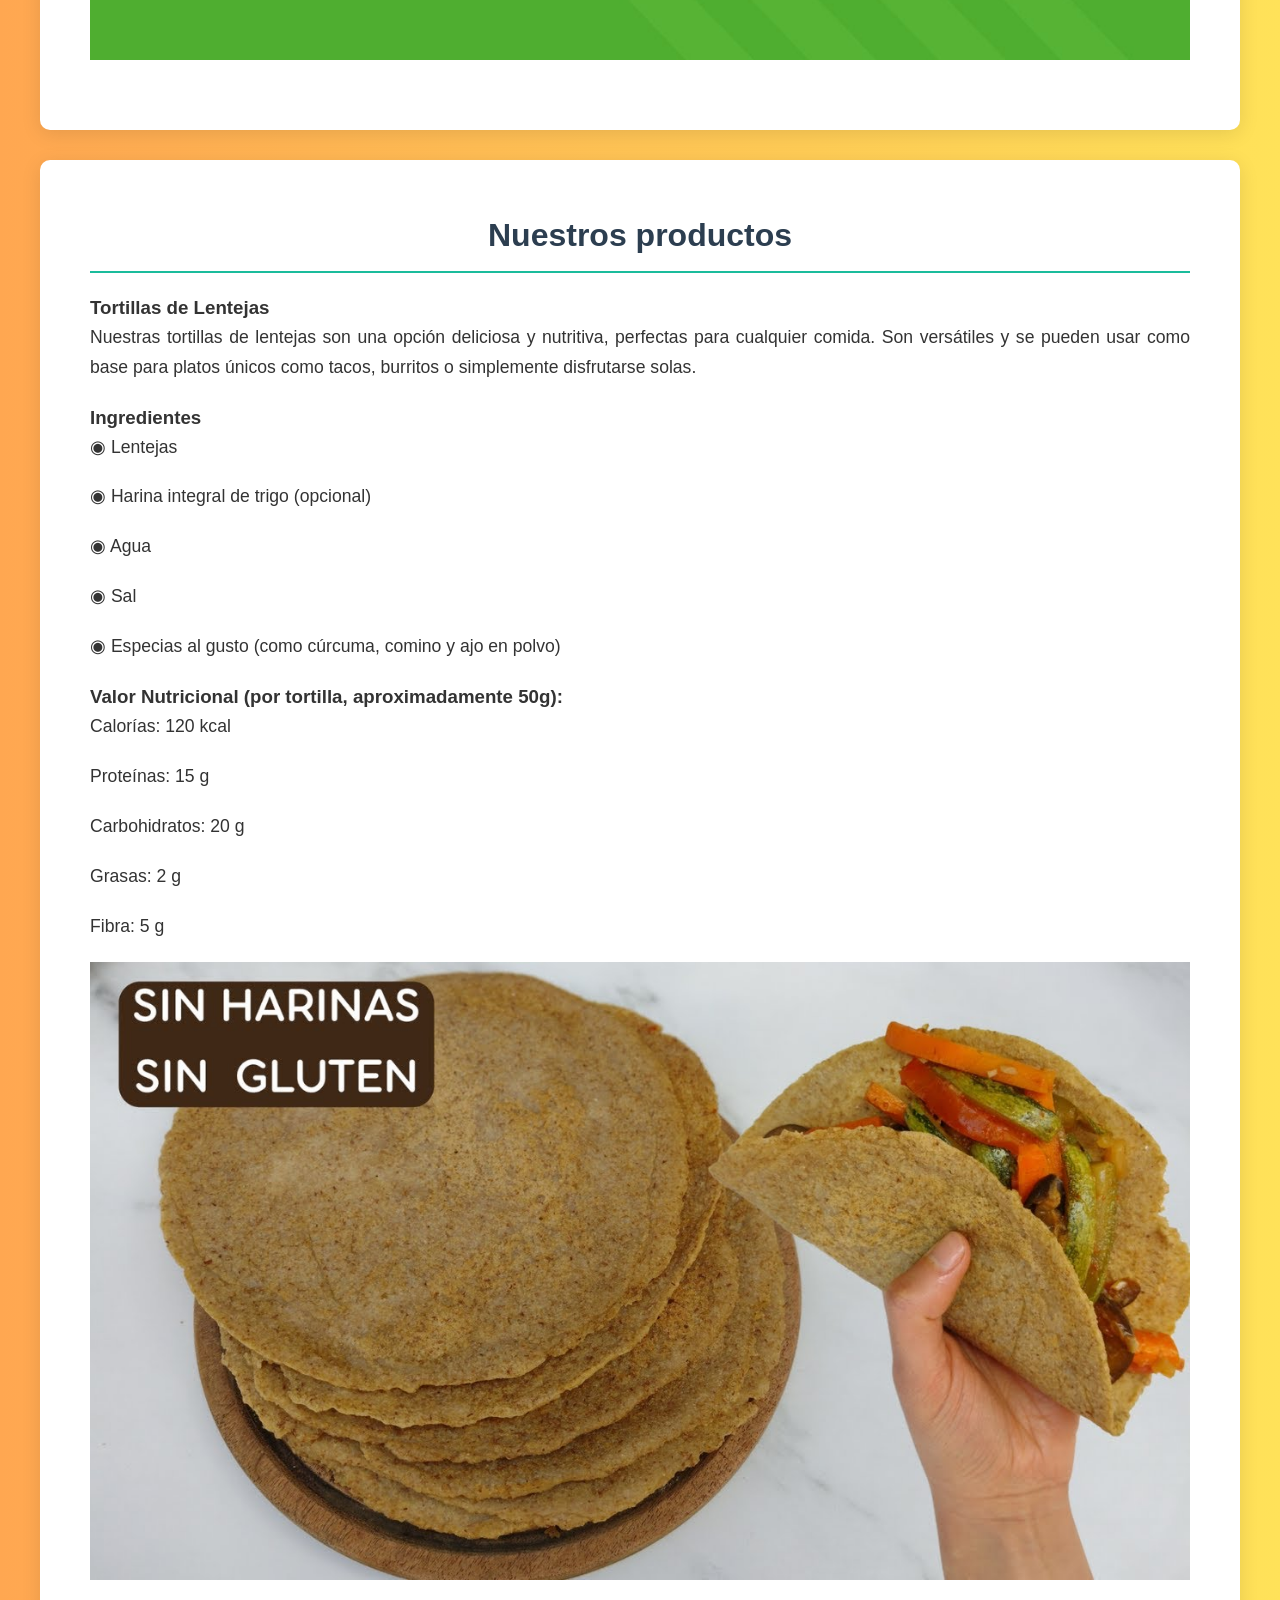
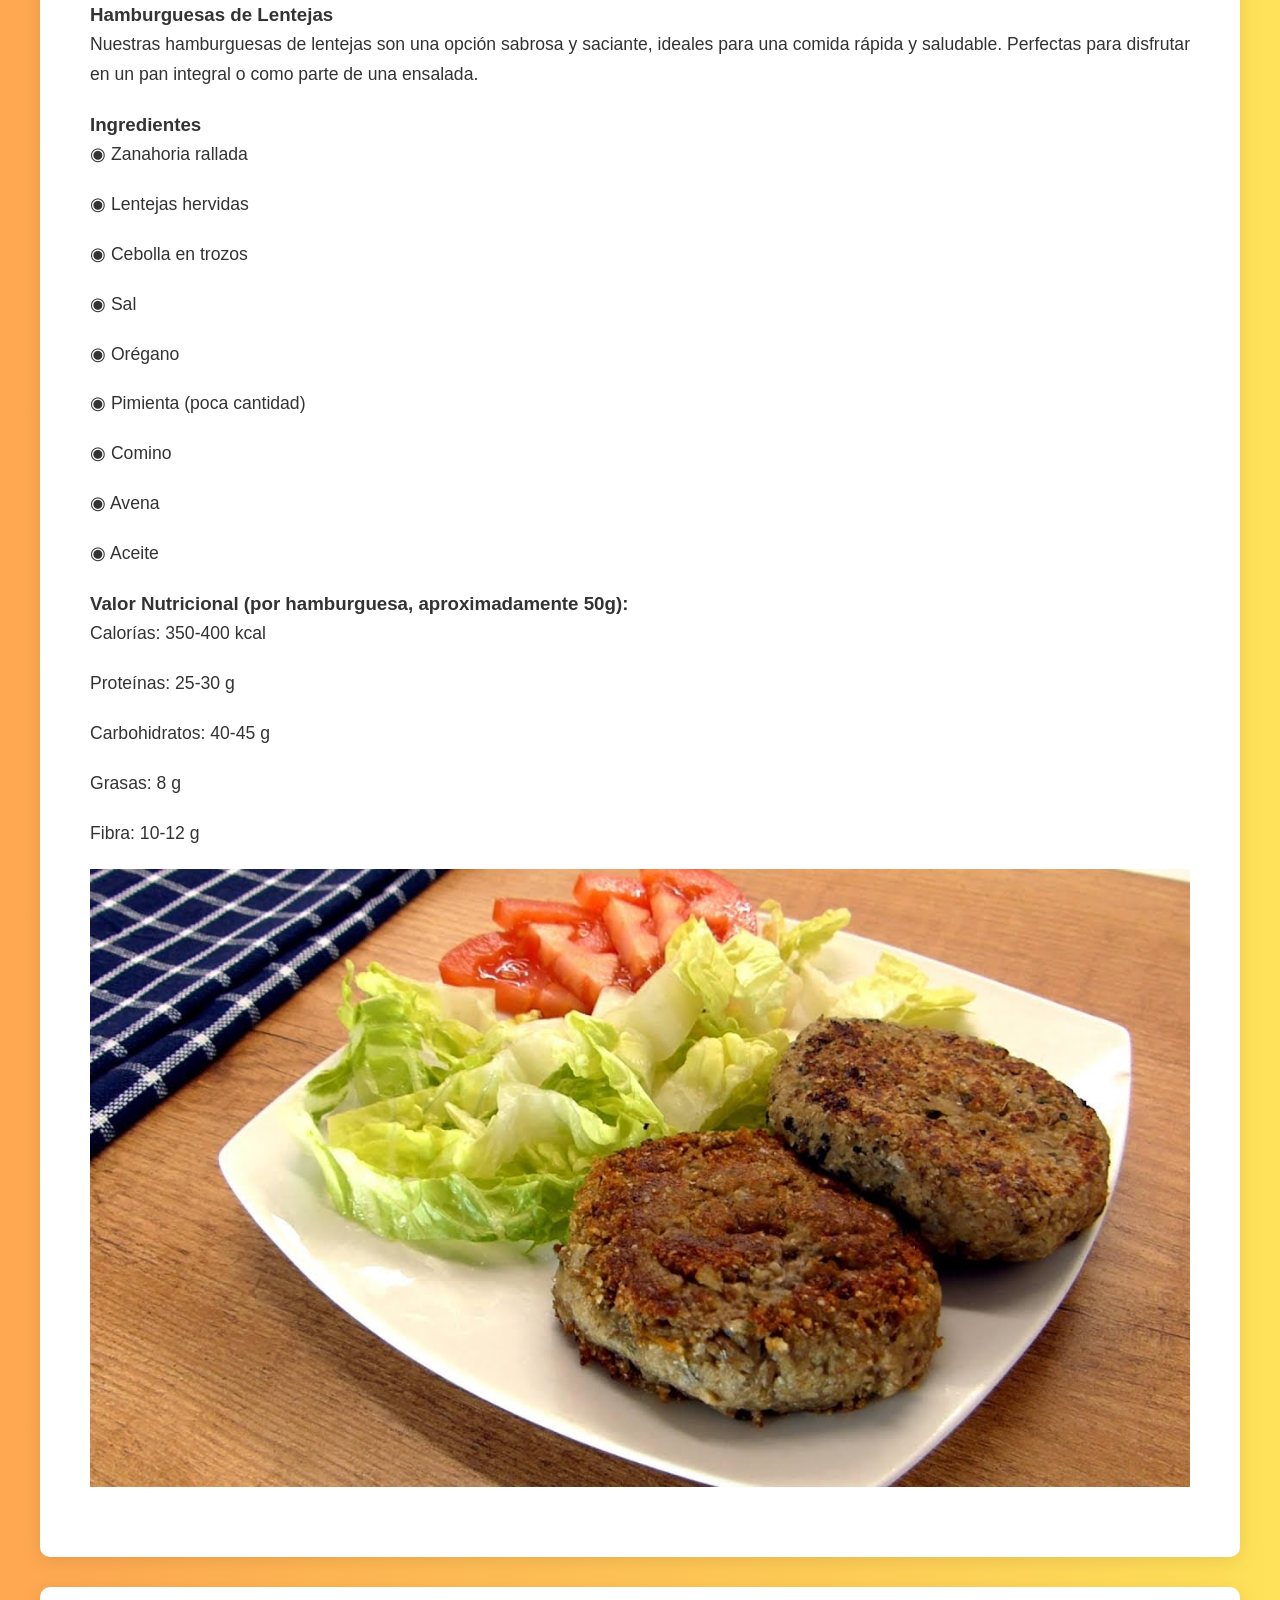
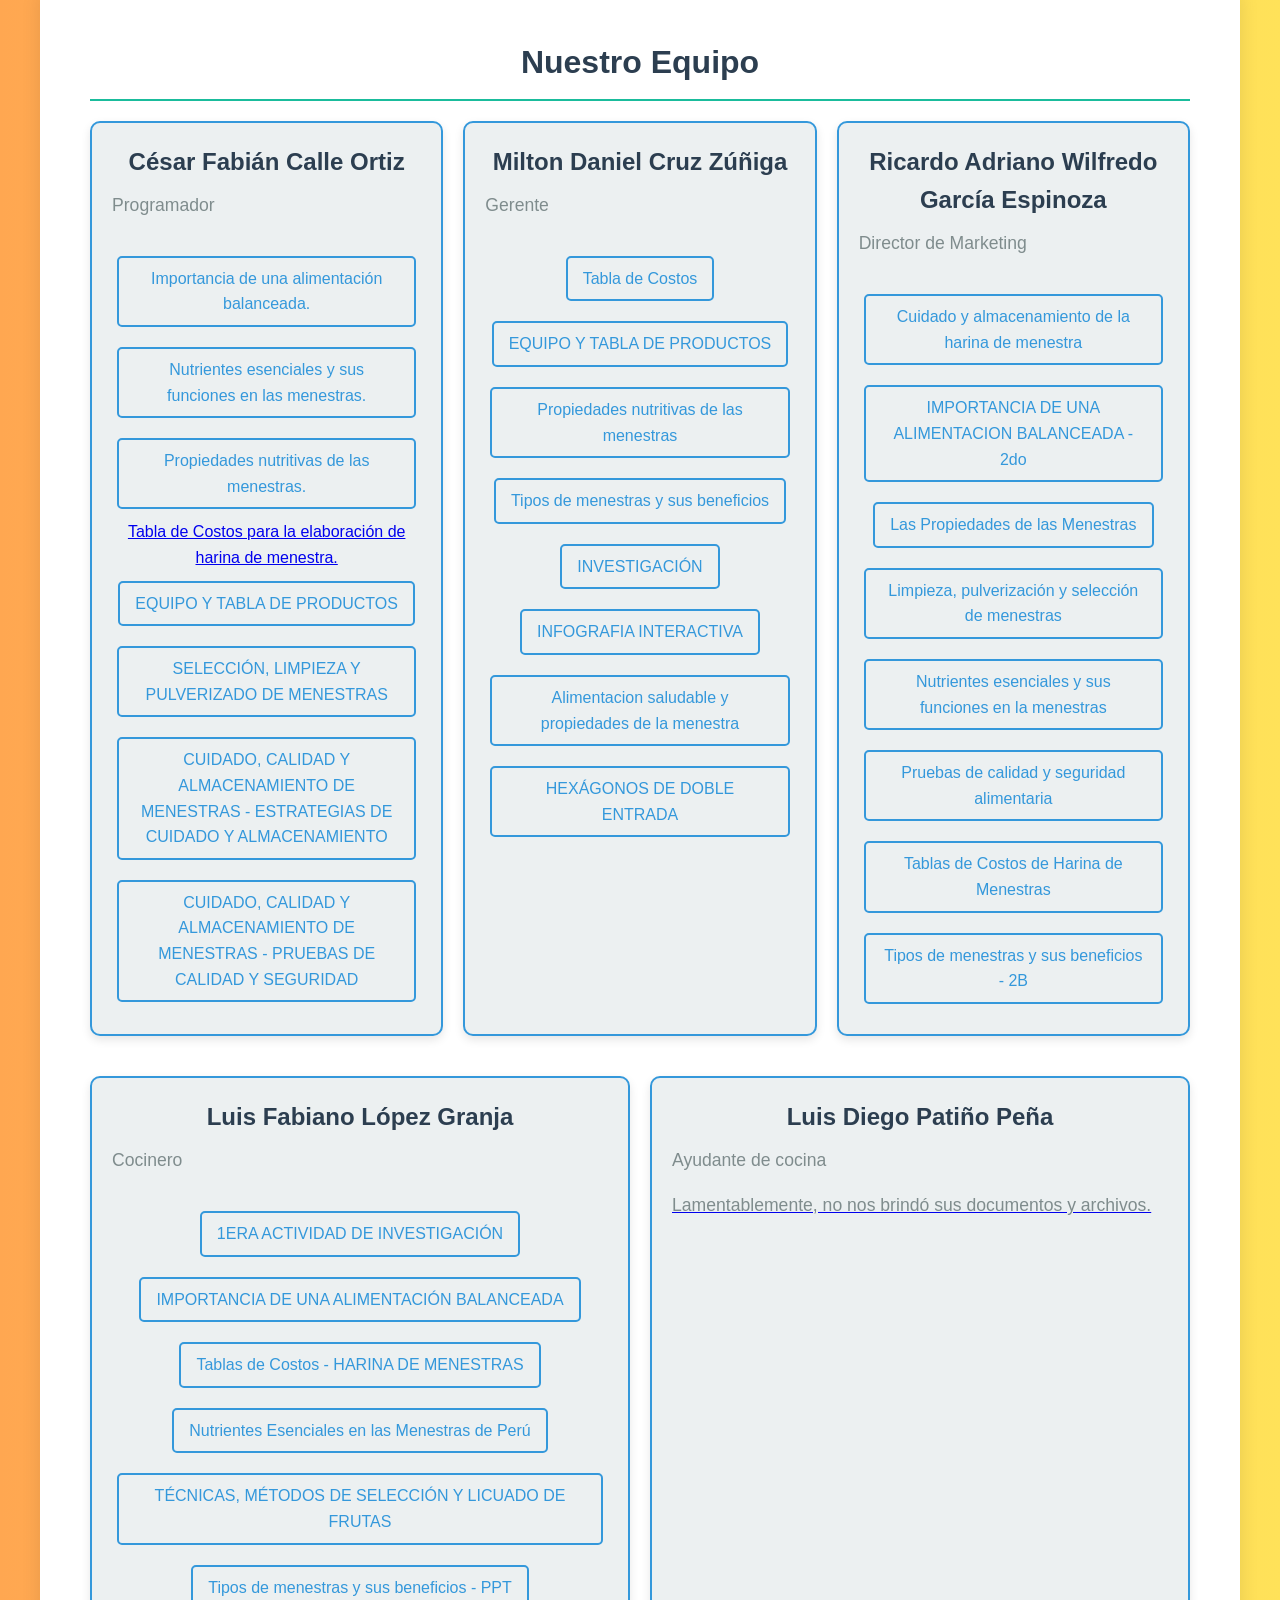
==== commit a0204b9b: "Update index.html" ====
--- a/index.html
+++ b/index.html
@@ -151,18 +151,16 @@
                     <div class="price__items">
                         <p class="price__features">Nuestras hamburguesas de lentejas son una opción sabrosa y saciante, ideales para una comida rápida y saludable. Perfectas para disfrutar en un pan integral o como parte de una ensalada.</p>
                         <h3 class="price__price">Ingredientes</h3>
-                        <p class="price__features">◉ Lentejas</p>
-                        <p class="price__features">◉ Cebolla</p>
-                        <p class="price__features">◉ Ajo</p>
                         <p class="price__features">◉ Zanahoria rallada</p>
-                        <p class="price__features">◉ Pan rallado (opcional)</p>
-                        <p class="price__features">◉ Carne (el tipo de carne es opcional pero se recomienda que sea de res o de pollo)</p>
+                        <p class="price__features">◉ Lentejas hervidas</p>
+                        <p class="price__features">◉ Cebolla en trozos</p>
                         <p class="price__features">◉ Sal</p>
-                        <p class="price__features">◉ Lechuga</p>
-                        <p class="price__features">◉ Tomate</p>
-                        <p class="price__features">◉ Pan de hamburguesa</p>
-                        <p class="price__features">◉ Especias al gusto (como pimentón, pimienta y orégano)</p>
-                        <h3 class="price__price">Valor Nutricional (por tortilla, aproximadamente 50g):</h3>
+                        <p class="price__features">◉ Orégano</p>
+                        <p class="price__features">◉ Pimienta (poca cantidad)</p>
+                        <p class="price__features">◉ Comino</p>
+                        <p class="price__features">◉ Avena</p>
+                        <p class="price__features">◉ Aceite</p>
+                        <h3 class="price__price">Valor Nutricional (por hamburguesa, aproximadamente 50g):</h3>
                         <p class="price__features">Calorías: 350-400 kcal</p>
                         <p class="price__features">Proteínas: 25-30 g</p>
                         <p class="price__features">Carbohidratos: 40-45 g</p>
@@ -183,50 +181,49 @@
                     <div class="member">
                         <h3>César Fabián Calle Ortiz</h3>
                         <p>Programador</p>
-                        <a href="PPT_CESAR.pptx" class="file-attachment" download="PPT_CESAR.pptx">Importancia de una alimentación balanceada.</a>
-                        <a href="Nutrientes_esenciales_y_sus_funciones_en_las_menestras.pptx" class="file-attachment" download="Nutrientes_esenciales_y_sus_funciones_en_las_menestras.pptx">Nutrientes esenciales y sus funciones en las menestras.</a>
-<a href="Tipos_de_menestras_y_sus_beneficios_-_CESAR_CALLE (1).pptx" class="file-attachment" download="Tipos_de_menestras_y_sus_beneficios_-_CESAR_CALLE (1).pptx">Propiedades nutritivas de las menestras.</a>
-<a href="TABLA_DE_COSTOS_CESAR_CALLE.xlsx" class="file-attachment" download="TABLA_DE_COSTOS_CESAR_CALLE.xlsx">Tabla de Costos para la elaboración de harina de menestra.</a>
-<a href="MENESTRAS_PROTEICAS_SALESIANAS_-_TABLA_CESAR_CALLE_-_GRUPO_2.pptx" class="file-attachment" download="MENESTRAS_PROTEICAS_SALESIANAS_-_TABLA_CESAR_CALLE_-_GRUPO_2.pptx">EQUIPO Y TABLA DE PRODUCTOS</a>
-<a href="HEXAGONOS_DE_DOBLE_ENTRADA.pptm" class="file-attachment" download="HEXAGONOS_DE_DOBLE_ENTRADA.pptm">SELECCIÓN, LIMPIEZA Y PULVERIZADO DE MENESTRAS</a>
-<a href="INFOGRAFIA_DINAMICA.pptx" class="file-attachment" download="INFOGRAFIA_DINAMICA.pptx">CUIDADO, CALIDAD Y ALMACENAMIENTO DE MENESTRAS - ESTRATEGIAS DE CUIDADO Y ALMACENAMIENTO</a>
-<a href="Pruebas_de_calidad_y_seguridad_alimentaria.pptx" class="file-attachment" download="Pruebas_de_calidad_y_seguridad_alimentaria.pptx">CUIDADO, CALIDAD Y ALMACENAMIENTO DE MENESTRAS - PRUEBAS DE CALIDAD Y SEGURIDAD</a>
-                        <a href="https://drive.google.com/file/d/14j2nxHgszBUj9L0XyB3FTLxgG-TTpTV5/view">Prueba</a>
+                        <a href="https://drive.google.com/file/d/1SbluzOwvwHIA-isqiDWADFsfpQeaN_h_/view" class="file-attachment">Importancia de una alimentación balanceada.</a>
+                        <a href="https://drive.google.com/file/d/1xGDqvn6e9g-dpMIfdTZneeXEjm3TQs-G/view" class="file-attachment">Nutrientes esenciales y sus funciones en las menestras.</a>
+<a href="https://drive.google.com/file/d/1_j28fPOFoyaZmmqRLRpjegh6keBWEV9D/view" class="file-attachment">Propiedades nutritivas de las menestras.</a>
+<a href="https://drive.google.com/file/d/1x-o68NzDsjJ4VIXarz4pWx9vUFtDU_vN/view">Tabla de Costos para la elaboración de harina de menestra.</a>
+<a href="https://drive.google.com/file/d/1M77XYsPN9iAUe7AROuMm2qGy6No8pMyd/view" class="file-attachment">EQUIPO Y TABLA DE PRODUCTOS</a>
+<a href="https://drive.google.com/file/d/1xwsCzzzIUW0c3J1uTctIQbZt3jN7MsOS/view" class="file-attachment">SELECCIÓN, LIMPIEZA Y PULVERIZADO DE MENESTRAS</a>
+<a href="https://drive.google.com/file/d/1PBr_IbjFcWMjRYJ8WQ26m3odQf2KY64V/view" class="file-attachment">CUIDADO, CALIDAD Y ALMACENAMIENTO DE MENESTRAS - ESTRATEGIAS DE CUIDADO Y ALMACENAMIENTO</a>
+<a href="https://drive.google.com/file/d/14Vjql6ayPsFAjP_w1_2jIl-TPEmlIl9V/view" class="file-attachment">CUIDADO, CALIDAD Y ALMACENAMIENTO DE MENESTRAS - PRUEBAS DE CALIDAD Y SEGURIDAD</a>
                                                                                                                                                                                                                               
                     </div>
                     <div class="member">
                         <h3>Milton Daniel Cruz Zúñiga</h3>
                         <p>Gerente</p>
-<a href="TABLA DE COSTOS DCZ.xlsx" class="file-attachment" download="TABLA DE COSTOS DCZ.xlsx">Tabla de Costos</a>
-<a href="TABLA.pptx" class="file-attachment" download="TABLA.pptx">EQUIPO Y TABLA DE PRODUCTOS</a>
-<a href="Propiedades_nutritivas_de_las_menestras..pptx" class="file-attachment" download="Propiedades_nutritivas_de_las_menestras..pptx">Propiedades nutritivas de las menestras</a>
-<a href="PRESENTACION_DE_TRABAJO_EPT_(1).pptx" class="file-attachment" download="PRESENTACION_DE_TRABAJO_EPT_(1).pptx">Tipos de menestras y sus beneficios</a>                        
-<a href="PRESENTACION_DE_INVESTIGACION.pptx" class="file-attachment" download="PRESENTACION_DE_INVESTIGACION.pptx">INVESTIGACIÓN</a>
-<a href="INFOGRAFIA_INT.pptx" class="file-attachment" download="INFOGRAFIA_INT.pptx">INFOGRAFIA INTERACTIVA</a>
-<a href="Alimentacion_saludable_y_propiedades_de_la_menestra.pptx" class="file-attachment" download="Alimentacion_saludable_y_propiedades_de_la_menestra.pptx">Alimentacion saludable y propiedades de la menestra</a>
-<a href="3_HEXAGONOS_.pptx" class="file-attachment" download="3_HEXAGONOS_.pptx">HEXÁGONOS DE DOBLE ENTRADA</a>
+<a href="https://drive.google.com/file/d/1sjgaTAbH6841EThuriW_U24ryjiLGnZG/view" class="file-attachment">Tabla de Costos</a>
+<a href="https://drive.google.com/file/d/1akzCiuD0CVOcNwzjiMlDc-1Bs0sSxlSG/view" class="file-attachment">EQUIPO Y TABLA DE PRODUCTOS</a>
+<a href="https://drive.google.com/file/d/1v3_WrsNUUyQMGFEKz-Jwx82TvhbsRpm0/view" class="file-attachment">Propiedades nutritivas de las menestras</a>
+<a href="https://drive.google.com/file/d/1MKZV6xYWrFEIs-SWpe1ixR6dkLBqq2ed/view" class="file-attachment">Tipos de menestras y sus beneficios</a>                        
+<a href="https://drive.google.com/file/d/1aw1x7COBxr82WuEvn5993dyYZM07SiXe/view" class="file-attachment">INVESTIGACIÓN</a>
+<a href="https://drive.google.com/file/d/1vgDxAPo9cmNex-Ng8ZwU_o938DKPAeNb/view" class="file-attachment">INFOGRAFIA INTERACTIVA</a>
+<a href="https://drive.google.com/file/d/1zMj2FtT99x2w6HjkF5s_QzD0BB8P51GL/view" class="file-attachment">Alimentacion saludable y propiedades de la menestra</a>
+<a href="https://drive.google.com/file/d/1Re29BnajaQ91dmr8ltsOX5h4F-GrtD1i/view" class="file-attachment">HEXÁGONOS DE DOBLE ENTRADA</a>
                     </div>
                     <div class="member">
                         <h3>Ricardo Adriano Wilfredo García Espinoza</h3>
                         <p>Director de Marketing</p>
-<a href="Cuidado_y_almacenamiento_de_la_harina_de_menestra.pptx" class="file-attachment" download="Cuidado_y_almacenamiento_de_la_harina_de_menestra.pptx">Cuidado y almacenamiento de la harina de menestra</a>
-<a href="IMPORTANCIA_DE_UNA_ALIMENTACION_BALANCEADA_2do.pptx" class="file-attachment" download="IMPORTANCIA_DE_UNA_ALIMENTACION_BALANCEADA_2do.pptx">IMPORTANCIA DE UNA ALIMENTACION BALANCEADA - 2do</a>
-<a href="Las_propiedades_de_las_menestras.pptx" class="file-attachment" download="Las_propiedades_de_las_menestras.pptx">Las Propiedades de las Menestras</a>
-<a href="Limpiezapulverizacion_y_seleccion_de_menestras.pptx" class="file-attachment" download="Limpiezapulverizacion_y_seleccion_de_menestras.pptx">Limpieza, pulverización y selección de menestras</a>
-<a href="Nutrientes_esenciales_y_sus_funciones_en_la_menestras_RGE.pptx" class="file-attachment" download="Nutrientes_esenciales_y_sus_funciones_en_la_menestras_RGE.pptx">Nutrientes esenciales y sus funciones en la menestras</a>
-<a href="Pruebas_de_calidad_y_seguridad_alimentaria..pptx" class="file-attachment" download="Pruebas_de_calidad_y_seguridad_alimentaria..pptx">Pruebas de calidad y seguridad alimentaria</a>
-<a href="Tablas_de_Costos_de_Harina_Menestras (1).xlsx" class="file-attachment" download="Tablas_de_Costos_de_Harina_Menestras (1).xlsx">Tablas de Costos de Harina de Menestras</a>
-<a href="Tipos_de_menestras_y_sus_beneficios.pptx" class="file-attachment" download="Tipos_de_menestras_y_sus_beneficios.pptx">Tipos de menestras y sus beneficios - 2B</a>
+<a href="https://drive.google.com/file/d/10SlkQh_sVjs8Ty1dd59S6G0DDWJs77YB/view" class="file-attachment">Cuidado y almacenamiento de la harina de menestra</a>
+<a href="https://drive.google.com/file/d/1RC0bZZjpwkTzMu_BpFW5sNGs2Mgp_RXS/view" class="file-attachment">IMPORTANCIA DE UNA ALIMENTACION BALANCEADA - 2do</a>
+<a href="https://drive.google.com/file/d/1Z9sAY3uhO83-CH_9ll9rjRXjkE7dtRIC/view" class="file-attachment">Las Propiedades de las Menestras</a>
+<a href="https://drive.google.com/file/d/14DkGdPmYY5F2FpALKO6sCKcizSpjajK2/view" class="file-attachment">Limpieza, pulverización y selección de menestras</a>
+<a href="https://drive.google.com/file/d/1uvZmgP6kfNcdrN-okRc6np32_Ya6ksNb/view" class="file-attachment">Nutrientes esenciales y sus funciones en la menestras</a>
+<a href="https://drive.google.com/file/d/19x4UKbWLThVg33d5fQF94UyssMUOgFmc/view" class="file-attachment">Pruebas de calidad y seguridad alimentaria</a>
+<a href="https://drive.google.com/file/d/1fhC9BiJY3-Gs5Xublv978aeb-uuv7tuS/view" class="file-attachment">Tablas de Costos de Harina de Menestras</a>
+<a href="https://drive.google.com/file/d/1SpZ-NkspwTN65BplP5OrDUMTR7UHuAtP/view" class="file-attachment">Tipos de menestras y sus beneficios - 2B</a>
                     </div>
                     <div class="member">
                         <h3>Luis Fabiano López Granja</h3>
                         <p>Cocinero</p>
-<a href="Actividad_1.pptx" class="file-attachment" download="Actividad_1.pptx">1ERA ACTIVIDAD DE INVESTIGACIÓN</a>
-<a href="Importancia_de_una_alimentacion_balanceada.pptx" class="file-attachment" download="Importancia_de_una_alimentacion_balanceada.pptx">IMPORTANCIA DE UNA ALIMENTACIÓN BALANCEADA</a>
-<a href="MENESTRAS.xlsx" class="file-attachment" download="MENESTRAS.xlsx">Tablas de Costos - HARINA DE MENESTRAS</a>
-<a href="Nutrientes_Esenciales_en_las_Menestras_de_Peru_(1).pptx" class="file-attachment" download="Nutrientes_Esenciales_en_las_Menestras_de_Peru_(1).pptx">Nutrientes Esenciales en las Menestras de Perú</a>
-<a href="TECNICAS_METODOS_DE_SELECCION_Y_LICUADO_DE_FRUTAS..pptx" class="file-attachment" download="TECNICAS_METODOS_DE_SELECCION_Y_LICUADO_DE_FRUTAS..pptx">TÉCNICAS, MÉTODOS DE SELECCIÓN Y LICUADO DE FRUTAS</a>
-<a href="Tipos_de_menestras_y_sus_beneficios.pptx" class="file-attachment" download="Tipos_de_menestras_y_sus_beneficios.pptx">Tipos de menestras y sus beneficios - PPT</a>
+<a href="https://drive.google.com/file/d/1HOFlgdu60z24g9rNknX6o2lXOzG6KvYO/view" class="file-attachment">1ERA ACTIVIDAD DE INVESTIGACIÓN</a>
+<a href="https://drive.google.com/file/d/15RML1GMvW9tBe89GQiN5uM-yDStQslE-/view" class="file-attachment">IMPORTANCIA DE UNA ALIMENTACIÓN BALANCEADA</a>
+<a href="https://drive.google.com/file/d/1JUqK-RdPoSL1hwFanESc4SfwR3Uq_z9P/view" class="file-attachment">Tablas de Costos - HARINA DE MENESTRAS</a>
+<a href="https://drive.google.com/file/d/1J5ZWq_mTvw9sWDAwMtspL_FpfiwLx7do/view" class="file-attachment">Nutrientes Esenciales en las Menestras de Perú</a>
+<a href="https://drive.google.com/file/d/1Vt0ePMFn8-aelgNNOTHvq733eHzS64g5/view" class="file-attachment">TÉCNICAS, MÉTODOS DE SELECCIÓN Y LICUADO DE FRUTAS</a>
+<a href="https://drive.google.com/file/d/1R2FNjak-xt8SKWfZCpn-z3LJrHET_v5h/view" class="file-attachment">Tipos de menestras y sus beneficios - PPT</a>
                     </div>
                     <div class="member">
                         <h3>Luis Diego Patiño Peña</h3>
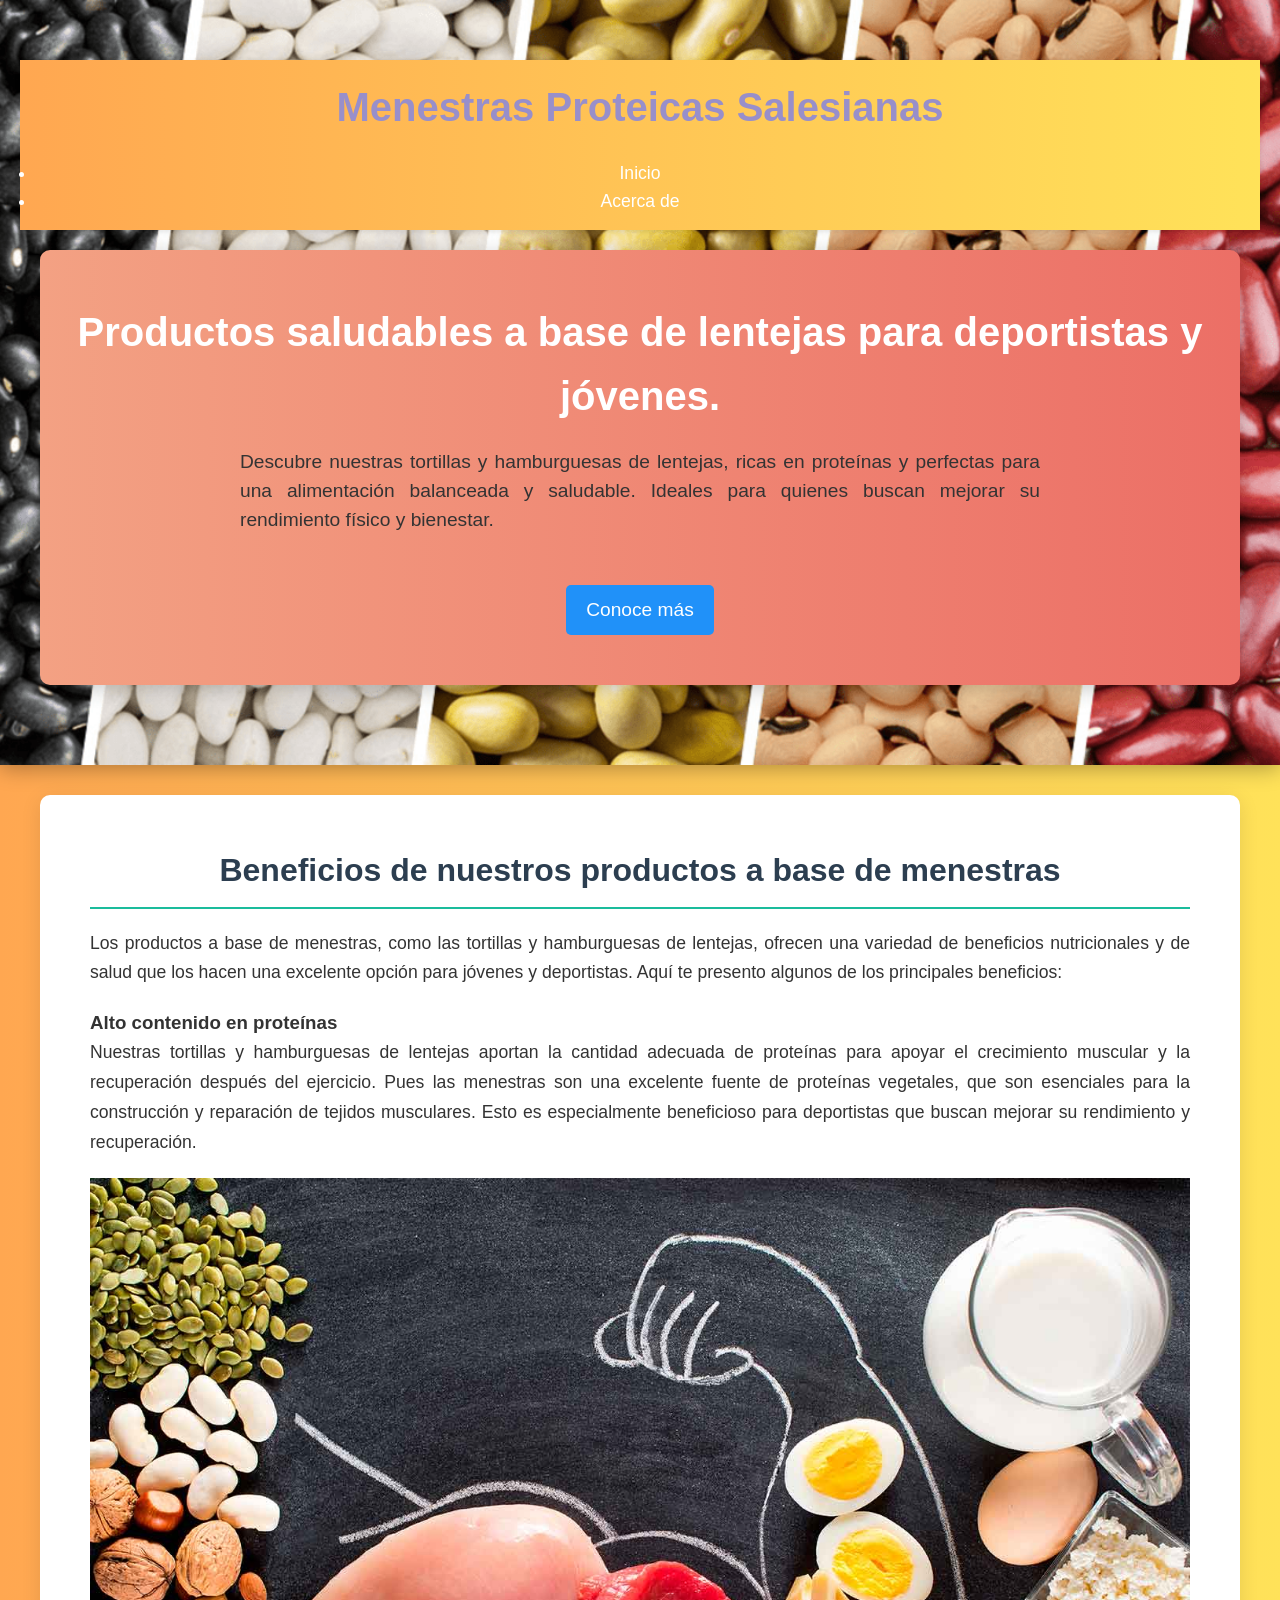
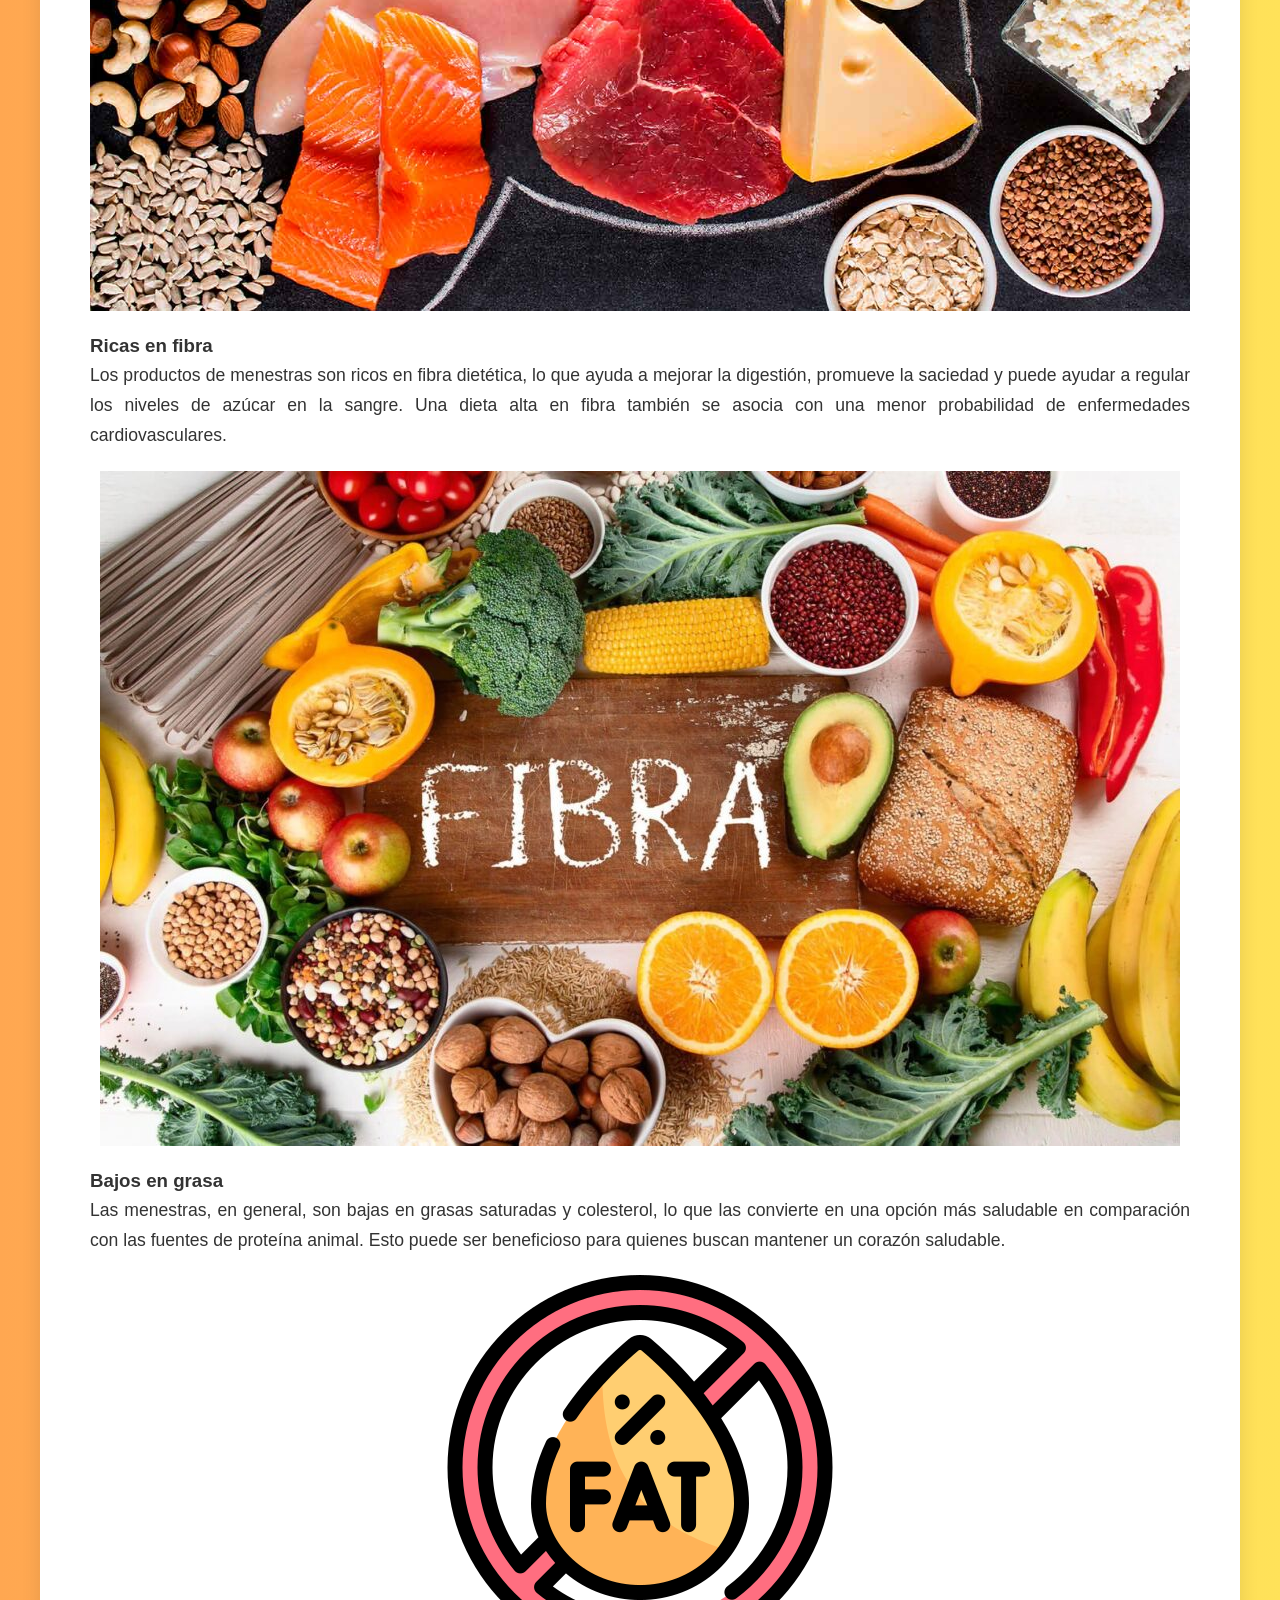
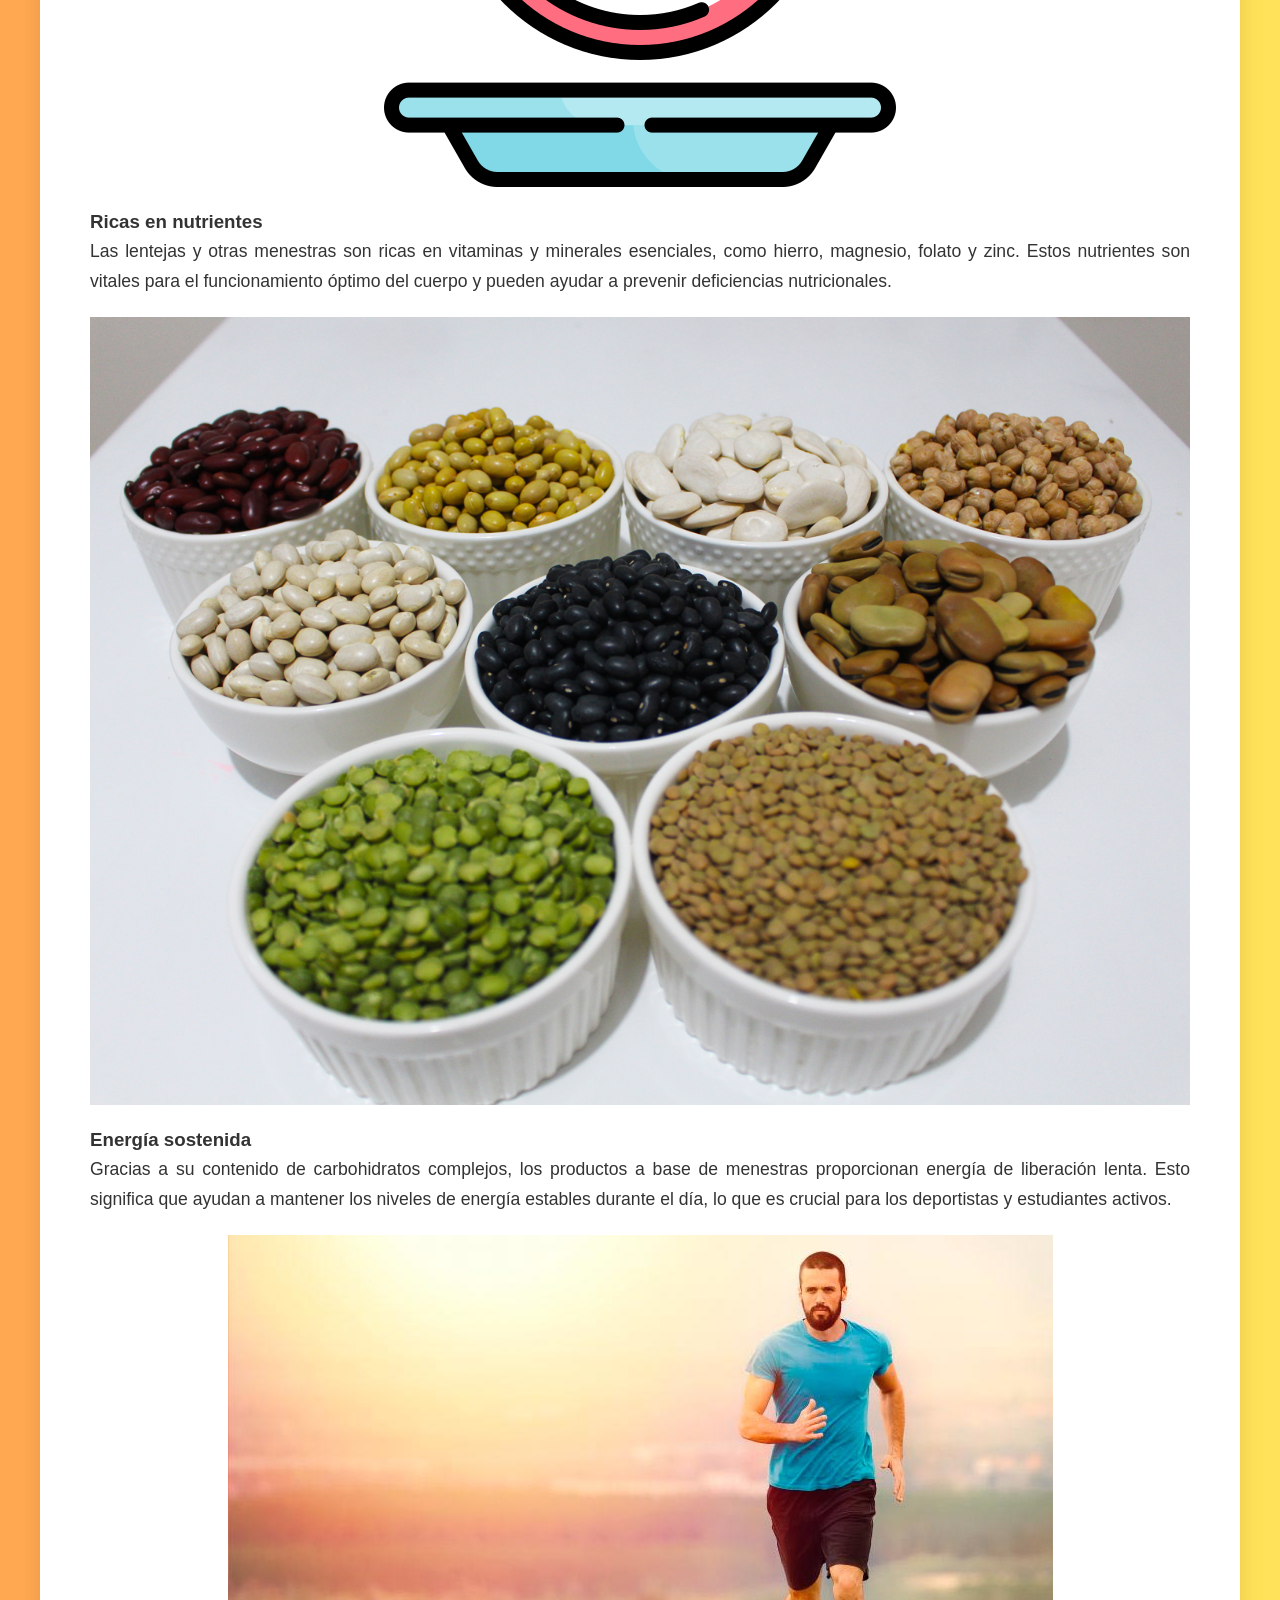
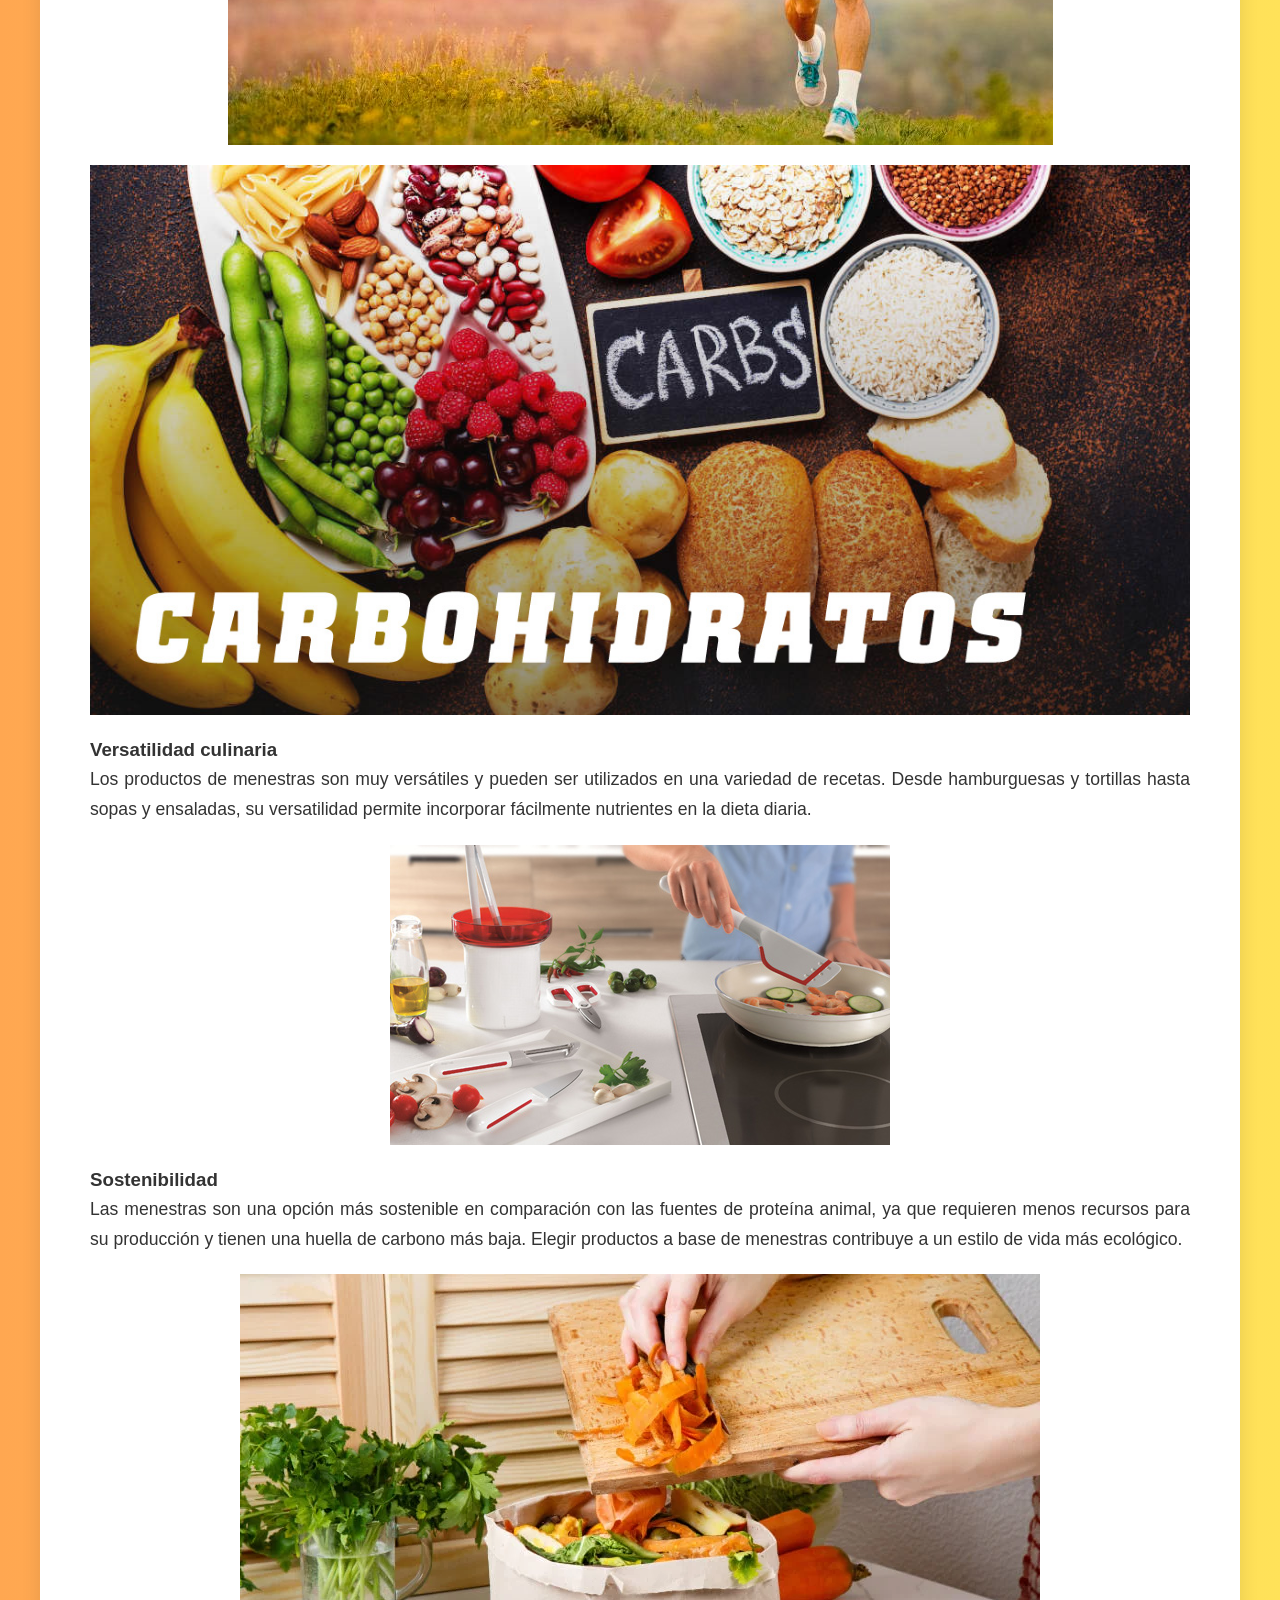
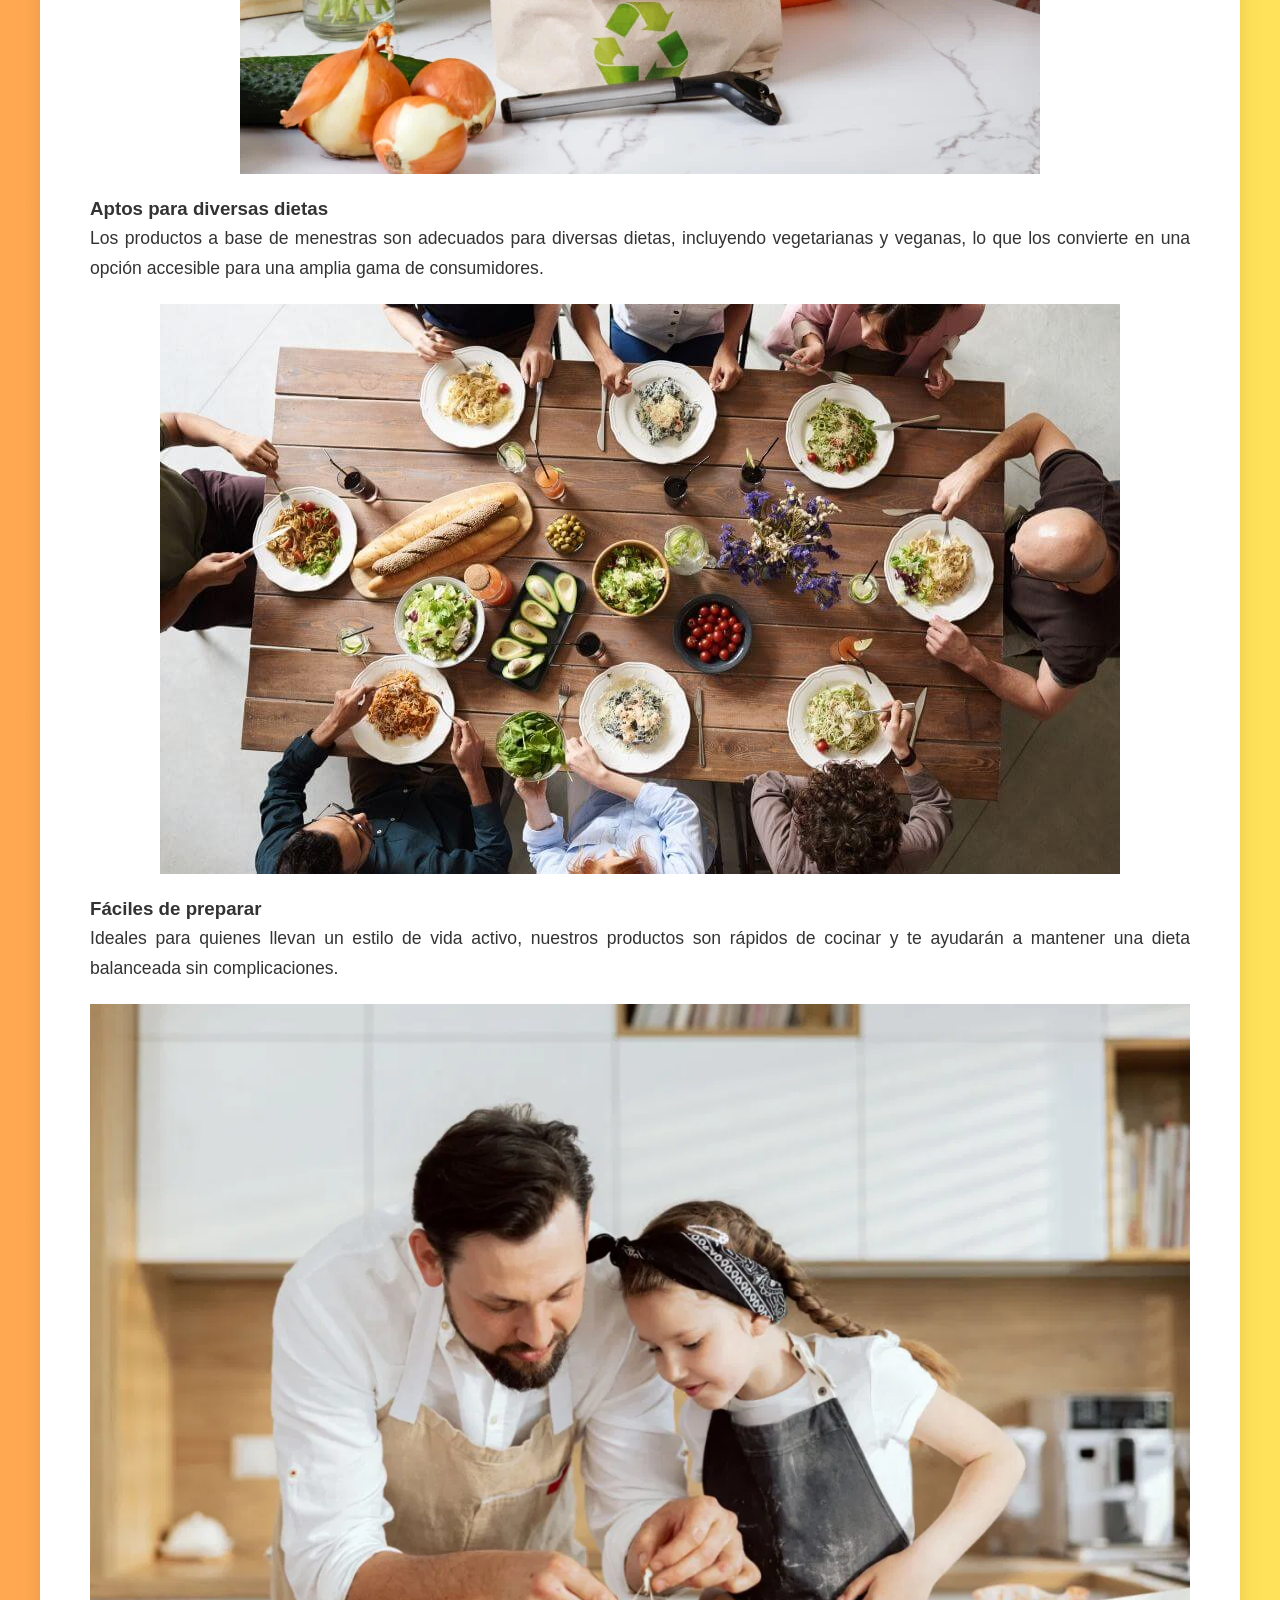
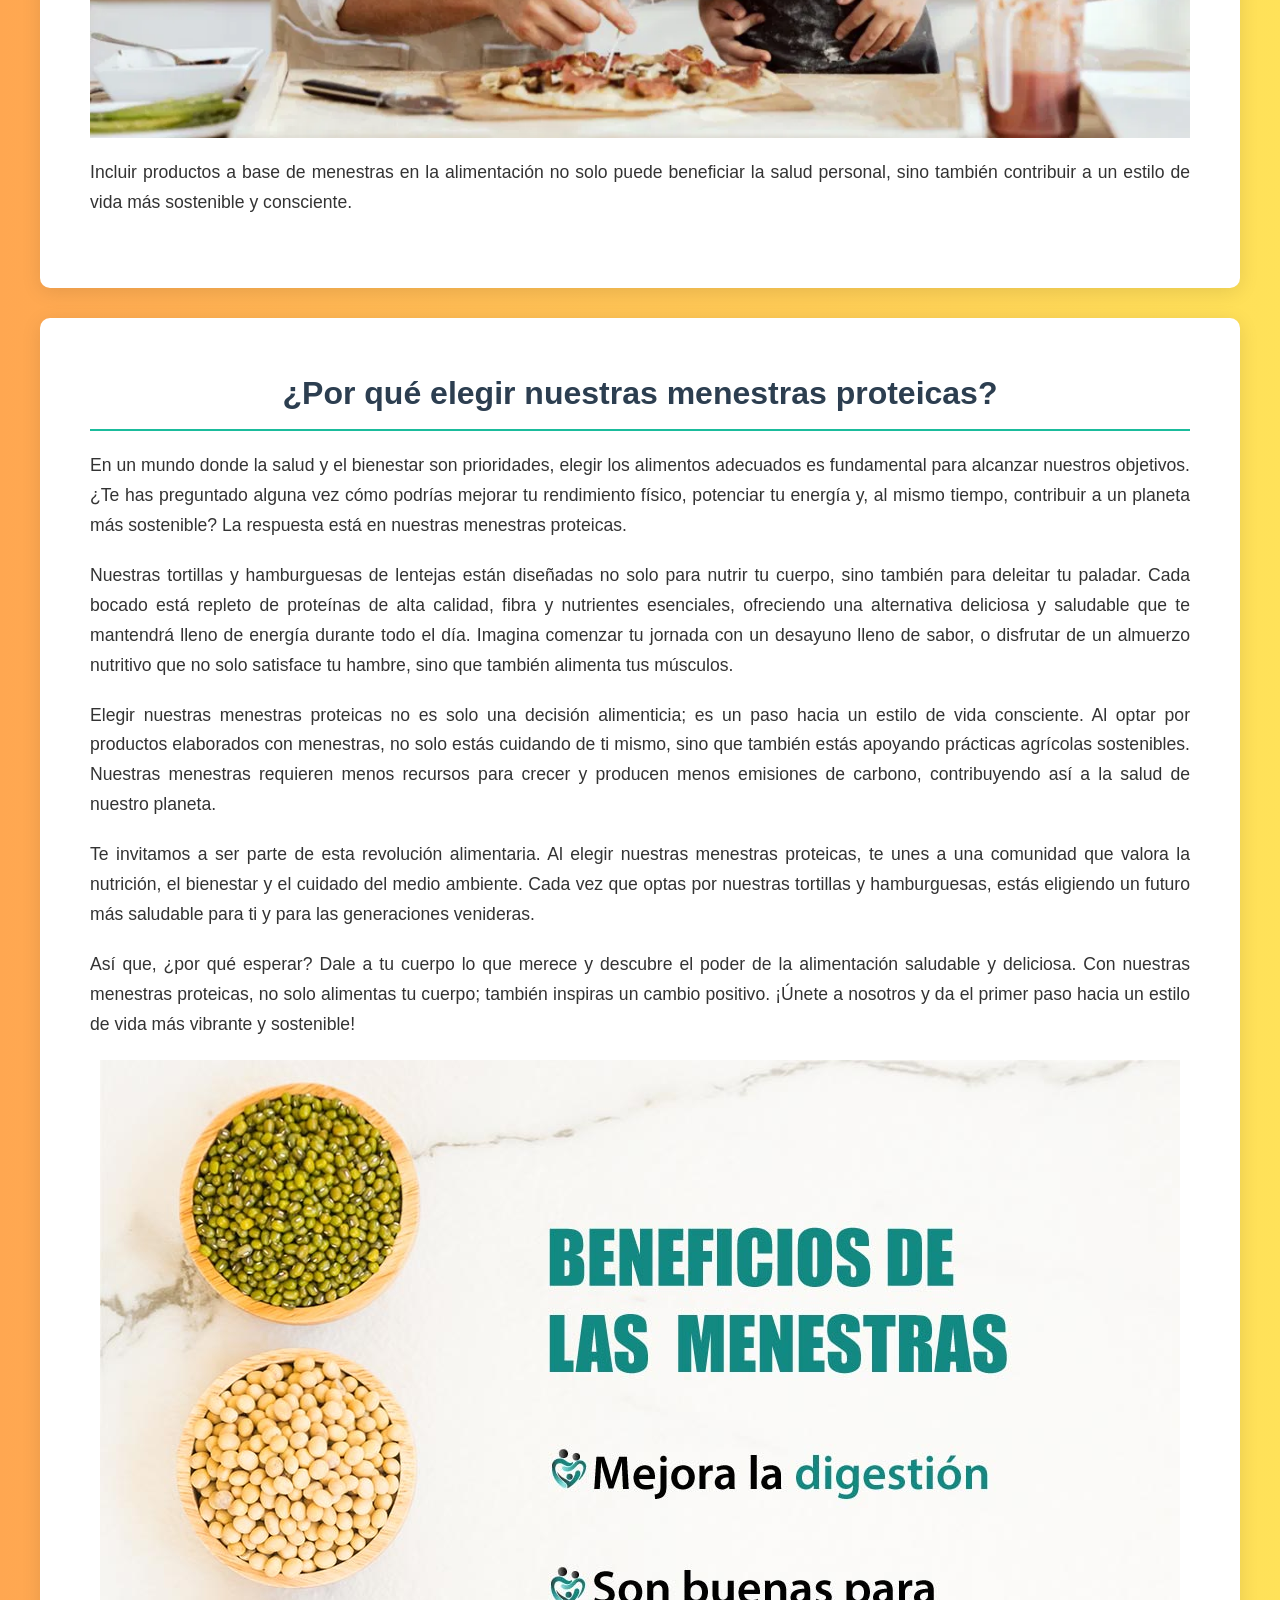
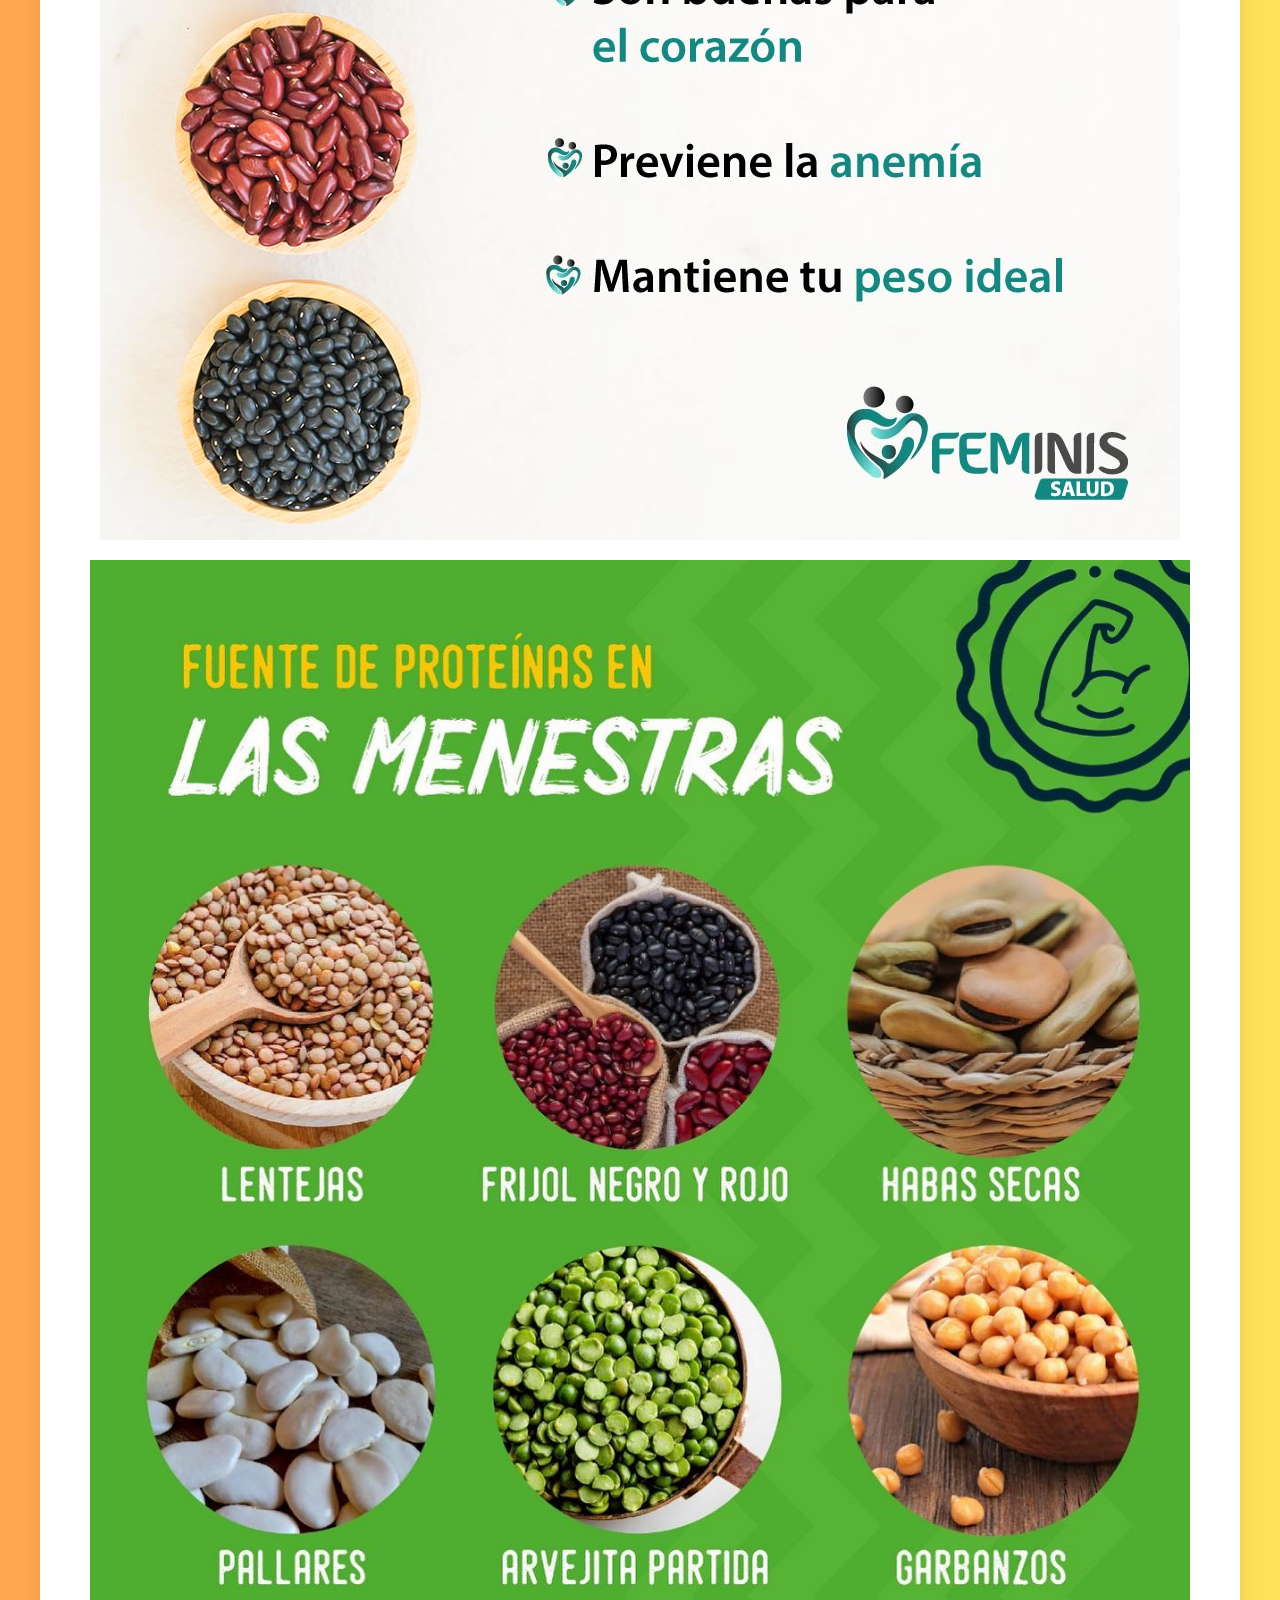
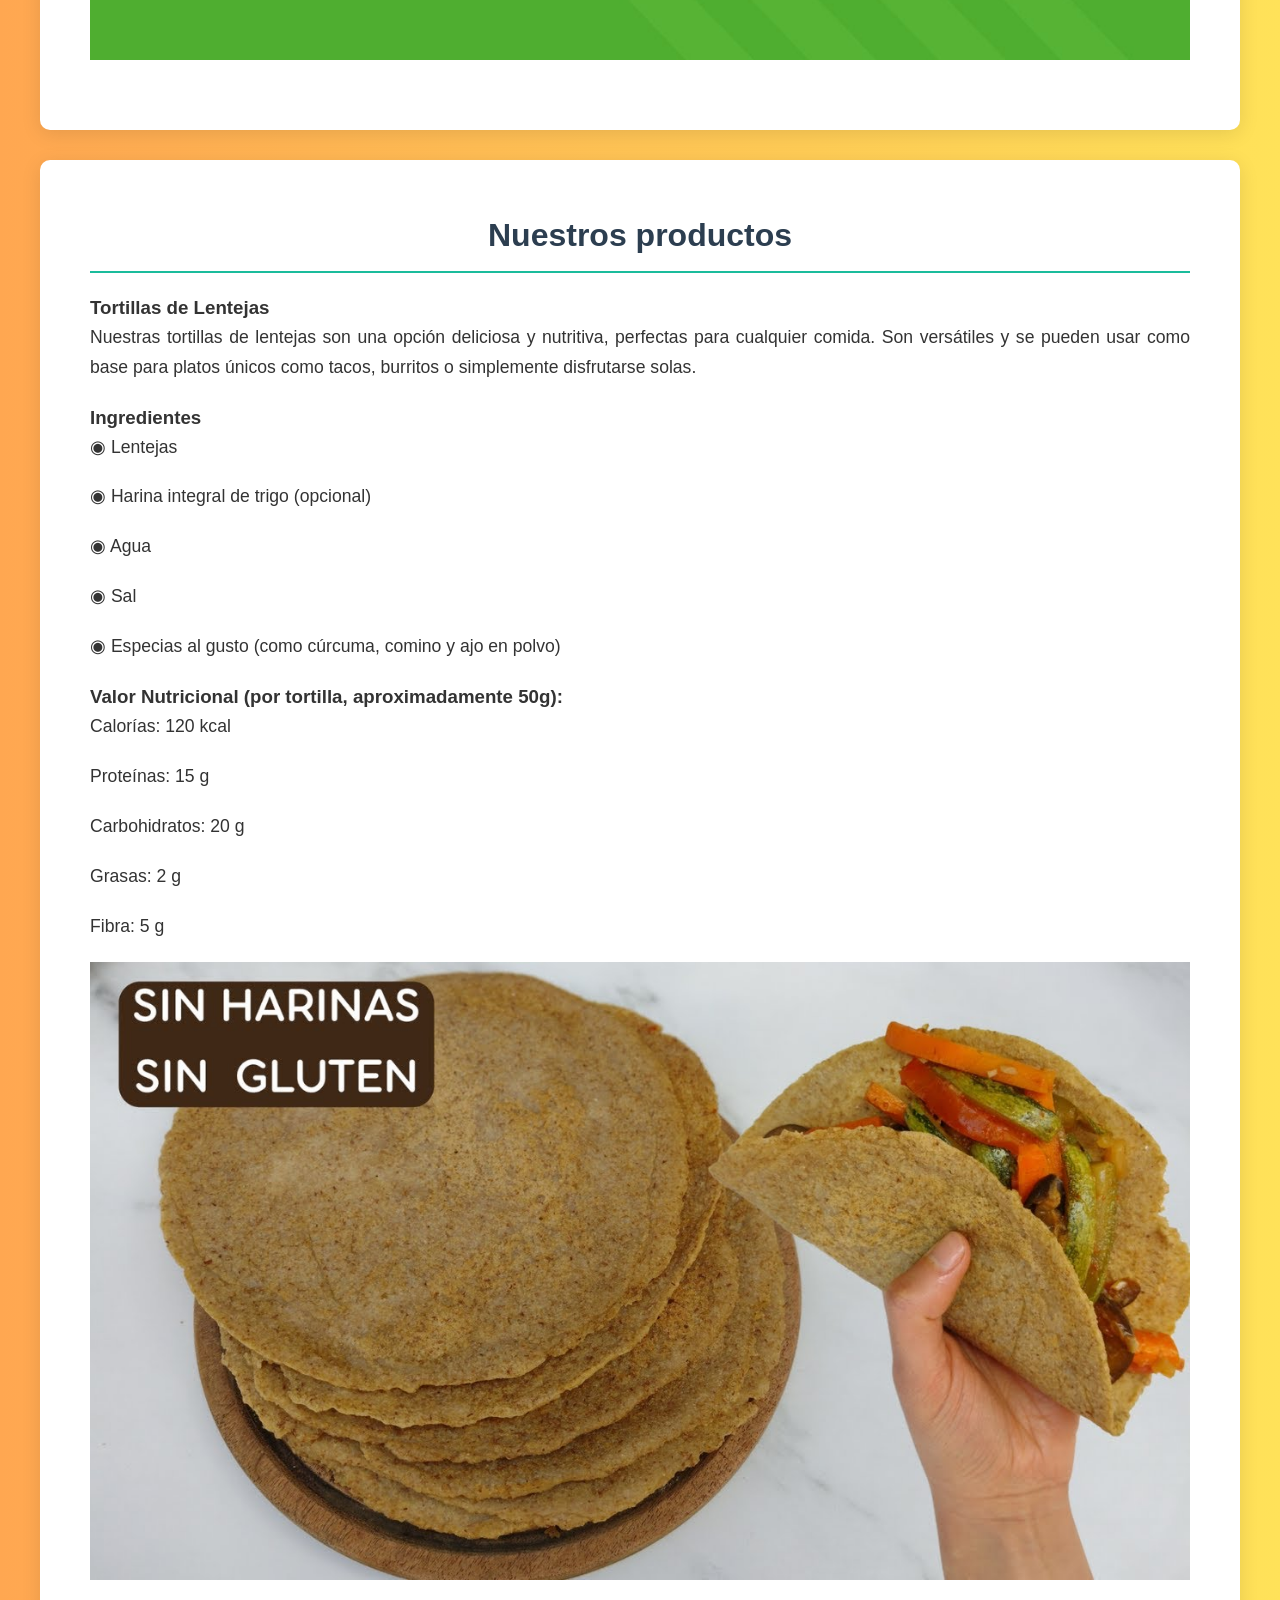
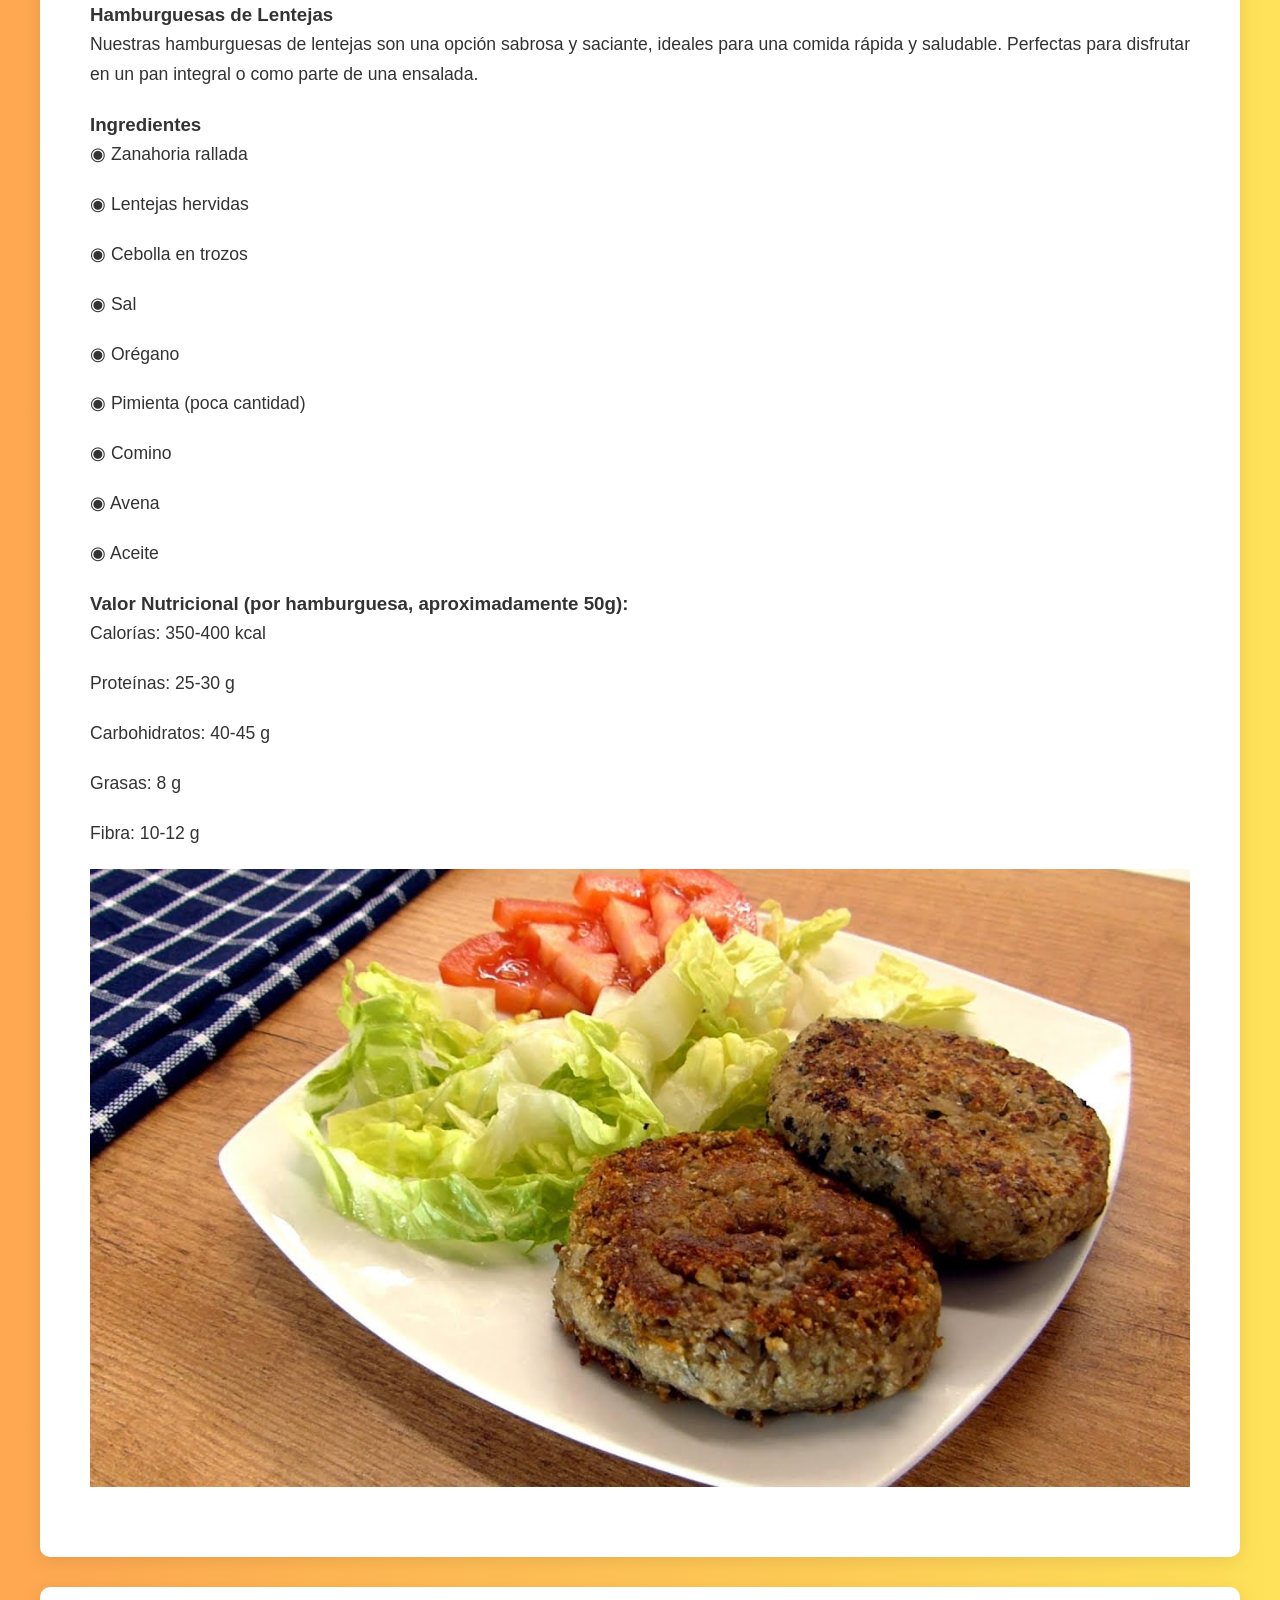
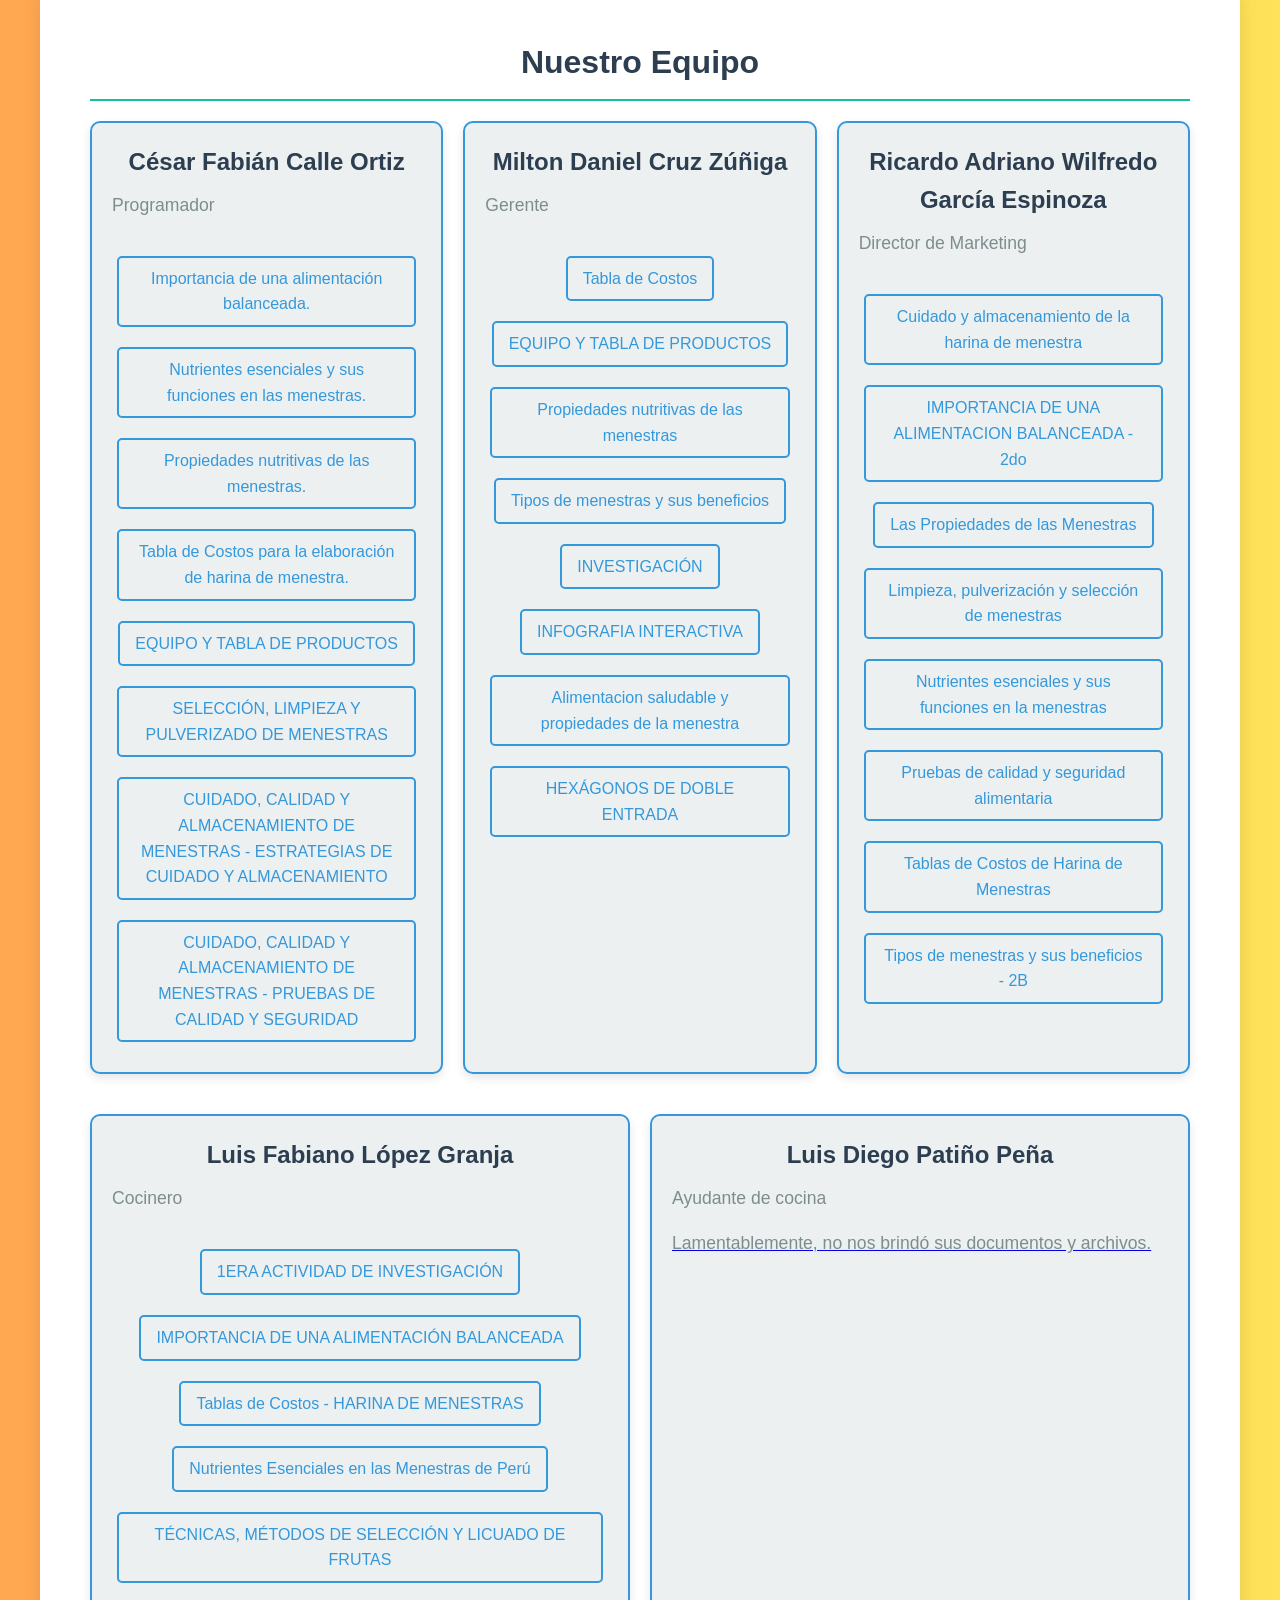
==== commit 58e6b6ff: "Update index.html" ====
--- a/index.html
+++ b/index.html
@@ -184,7 +184,7 @@
                         <a href="https://drive.google.com/file/d/1SbluzOwvwHIA-isqiDWADFsfpQeaN_h_/view" class="file-attachment">Importancia de una alimentación balanceada.</a>
                         <a href="https://drive.google.com/file/d/1xGDqvn6e9g-dpMIfdTZneeXEjm3TQs-G/view" class="file-attachment">Nutrientes esenciales y sus funciones en las menestras.</a>
 <a href="https://drive.google.com/file/d/1_j28fPOFoyaZmmqRLRpjegh6keBWEV9D/view" class="file-attachment">Propiedades nutritivas de las menestras.</a>
-<a href="https://drive.google.com/file/d/1x-o68NzDsjJ4VIXarz4pWx9vUFtDU_vN/view">Tabla de Costos para la elaboración de harina de menestra.</a>
+<a href="https://drive.google.com/file/d/1x-o68NzDsjJ4VIXarz4pWx9vUFtDU_vN/view" class="file-attachment">Tabla de Costos para la elaboración de harina de menestra.</a>
 <a href="https://drive.google.com/file/d/1M77XYsPN9iAUe7AROuMm2qGy6No8pMyd/view" class="file-attachment">EQUIPO Y TABLA DE PRODUCTOS</a>
 <a href="https://drive.google.com/file/d/1xwsCzzzIUW0c3J1uTctIQbZt3jN7MsOS/view" class="file-attachment">SELECCIÓN, LIMPIEZA Y PULVERIZADO DE MENESTRAS</a>
 <a href="https://drive.google.com/file/d/1PBr_IbjFcWMjRYJ8WQ26m3odQf2KY64V/view" class="file-attachment">CUIDADO, CALIDAD Y ALMACENAMIENTO DE MENESTRAS - ESTRATEGIAS DE CUIDADO Y ALMACENAMIENTO</a>
